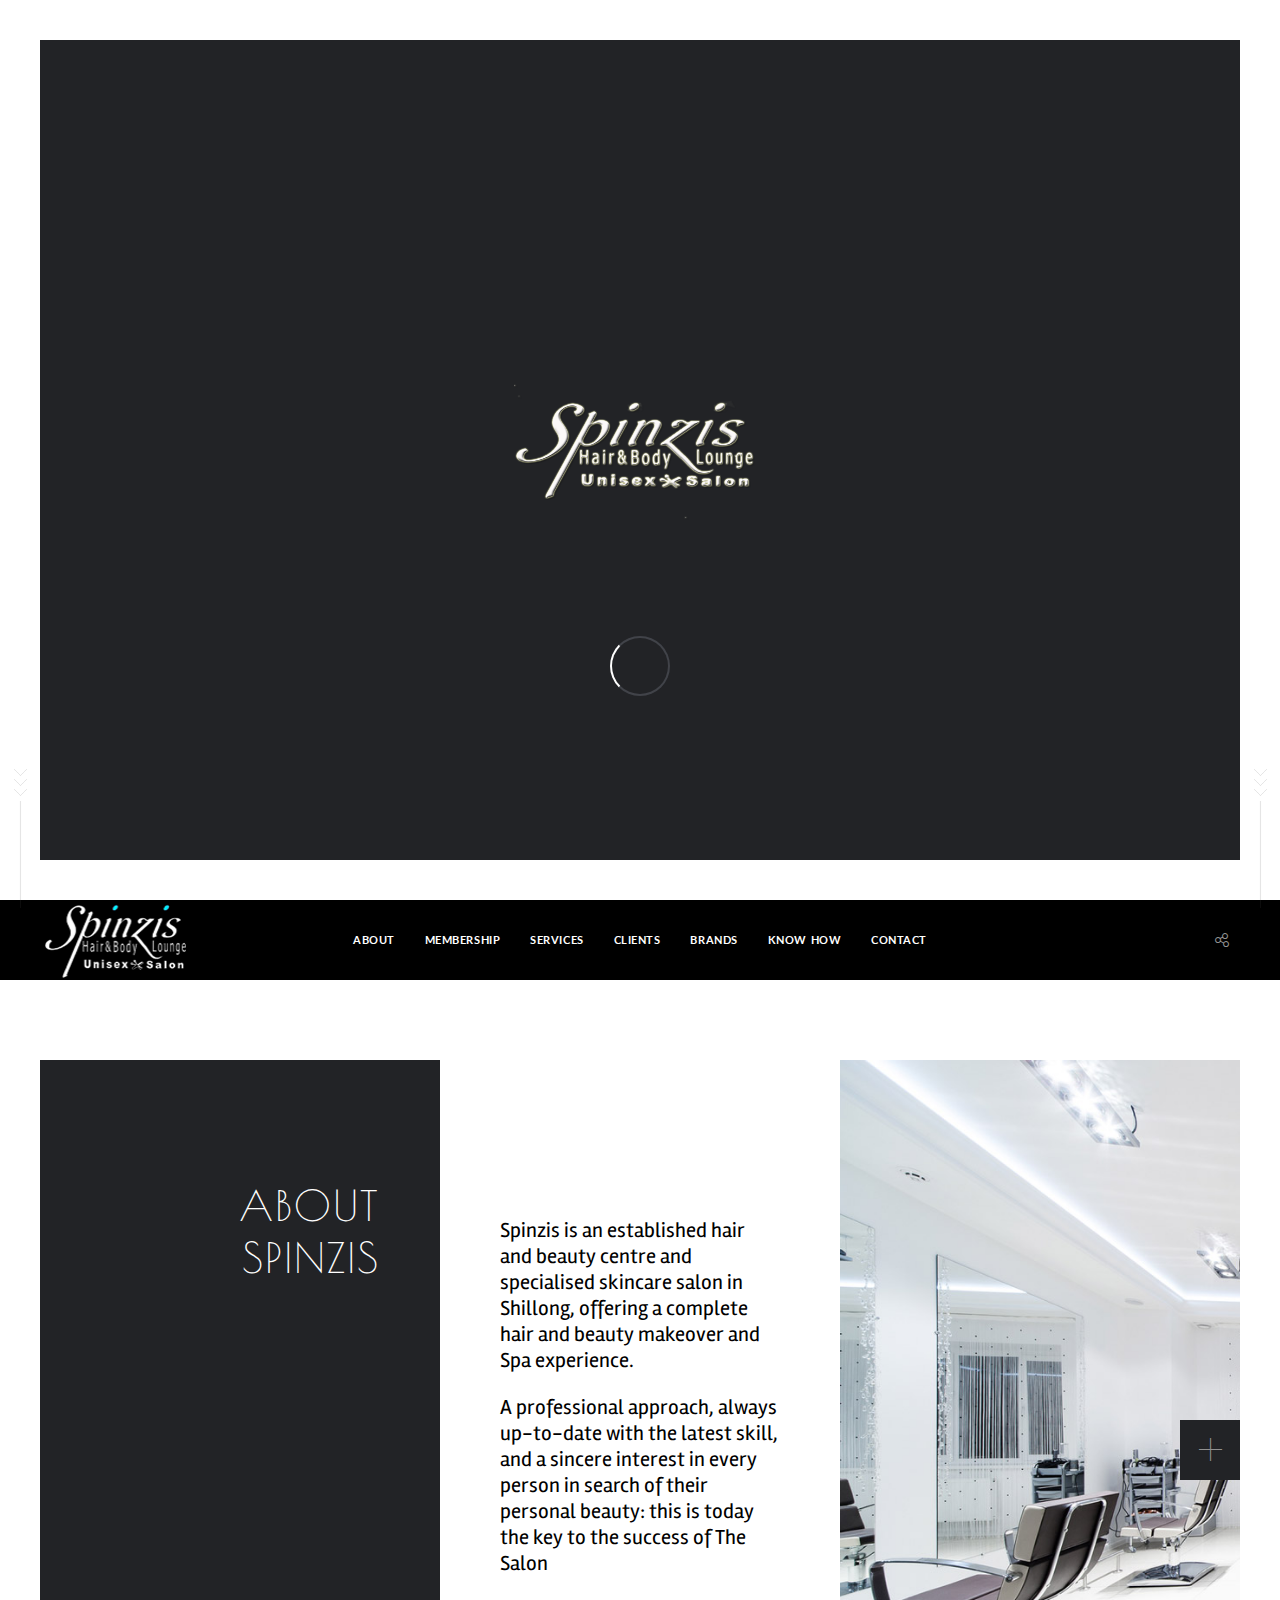
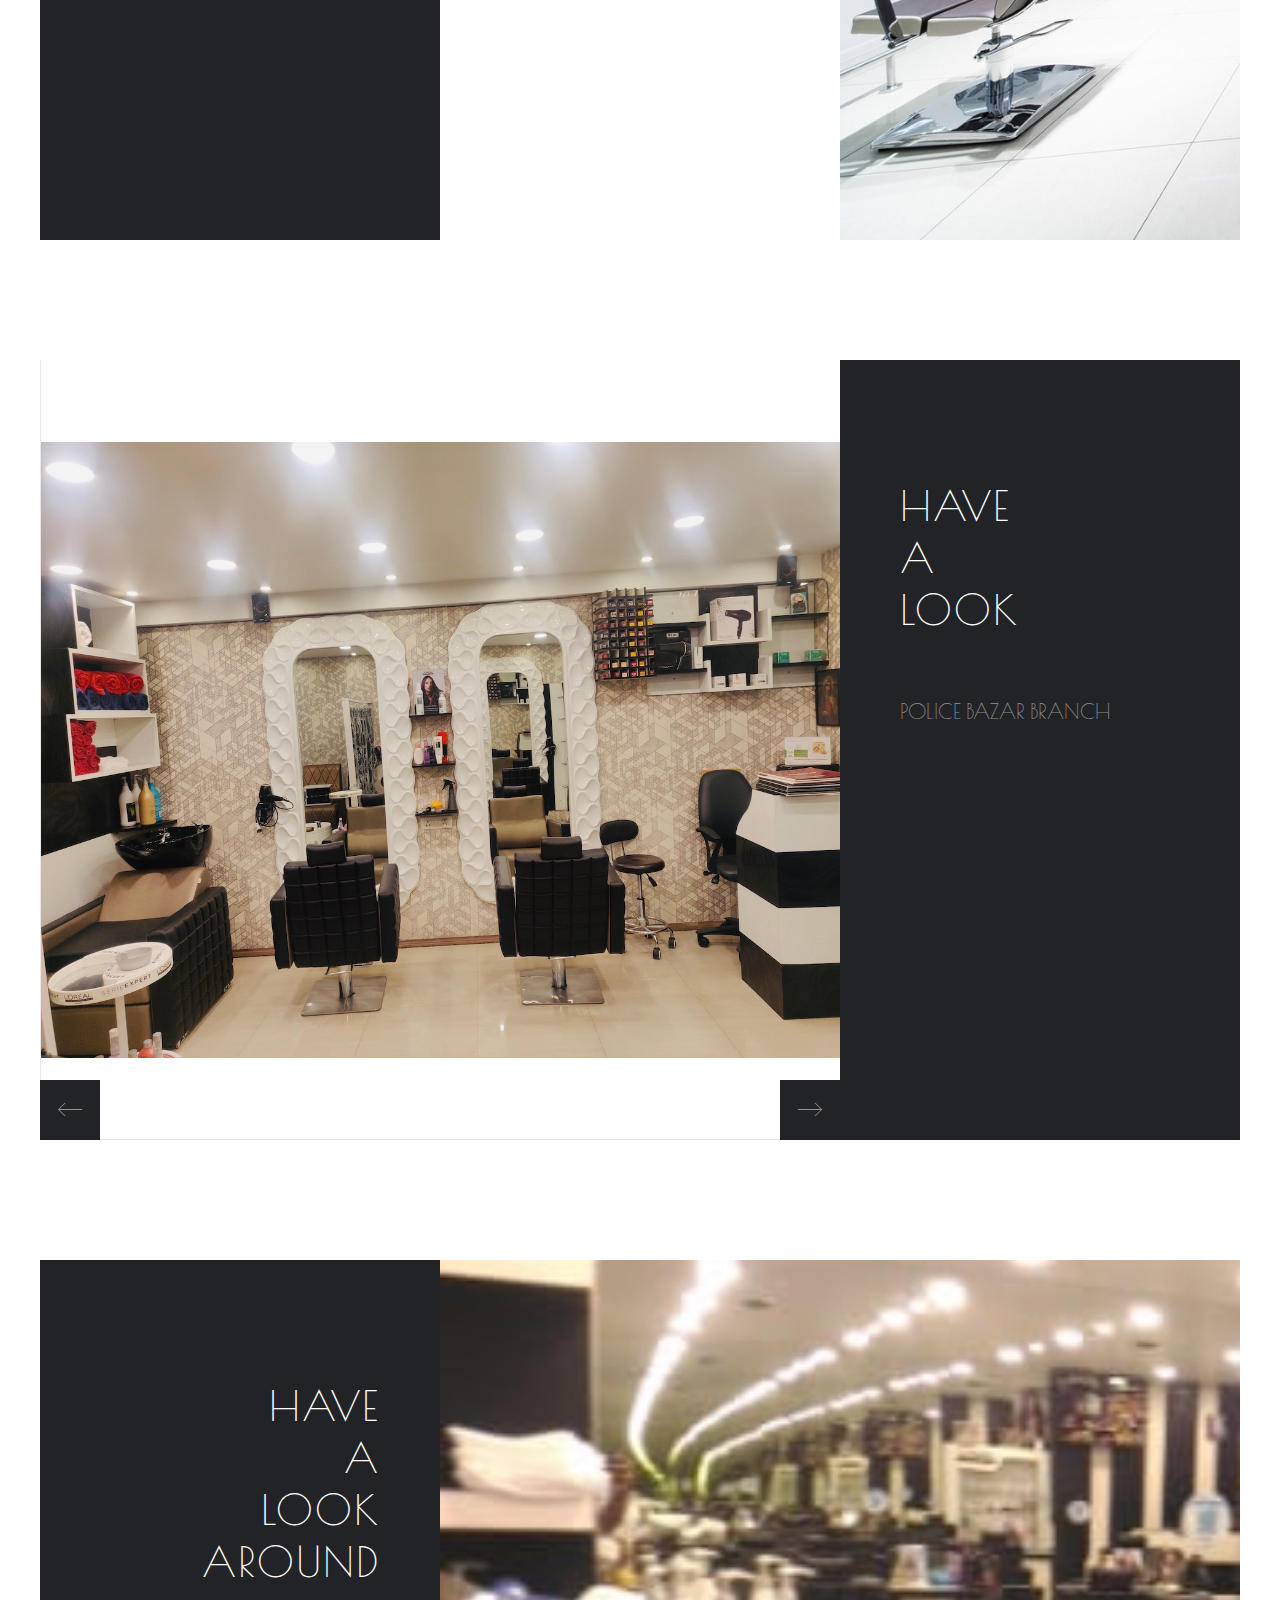
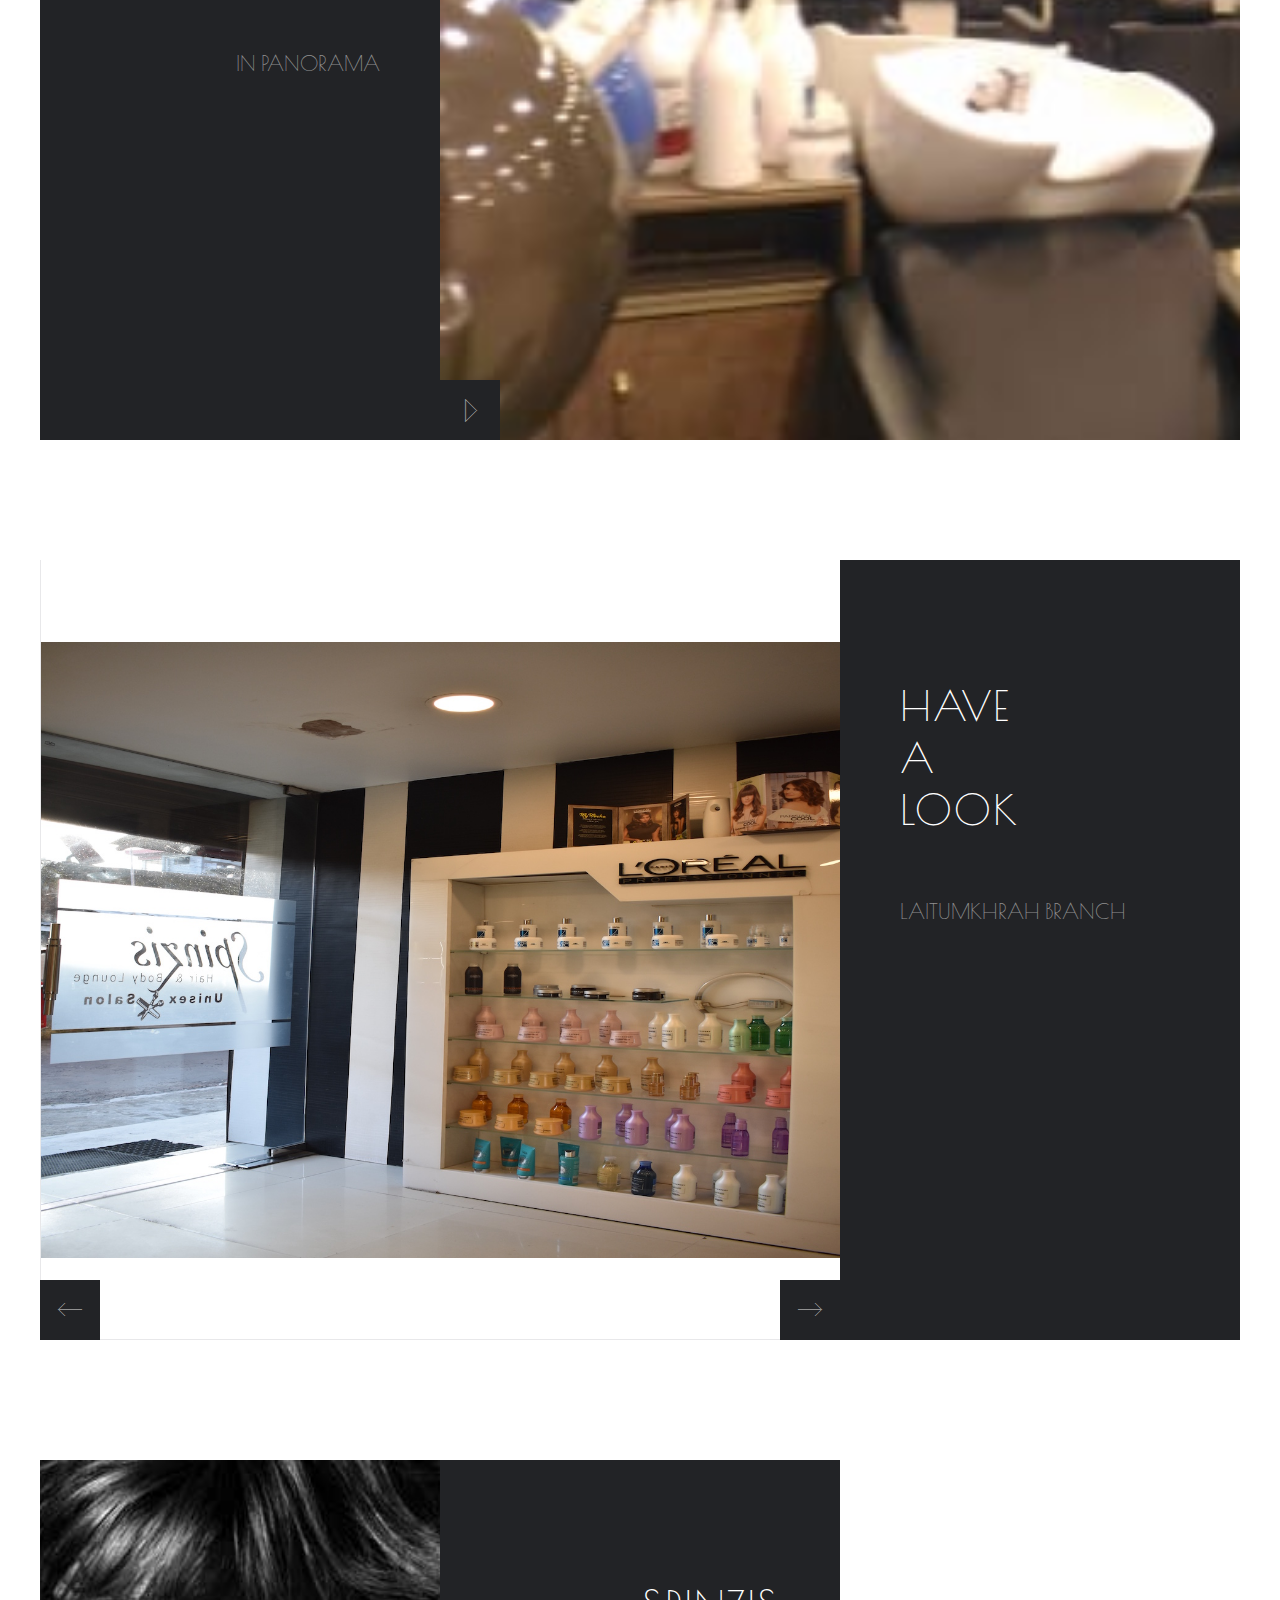
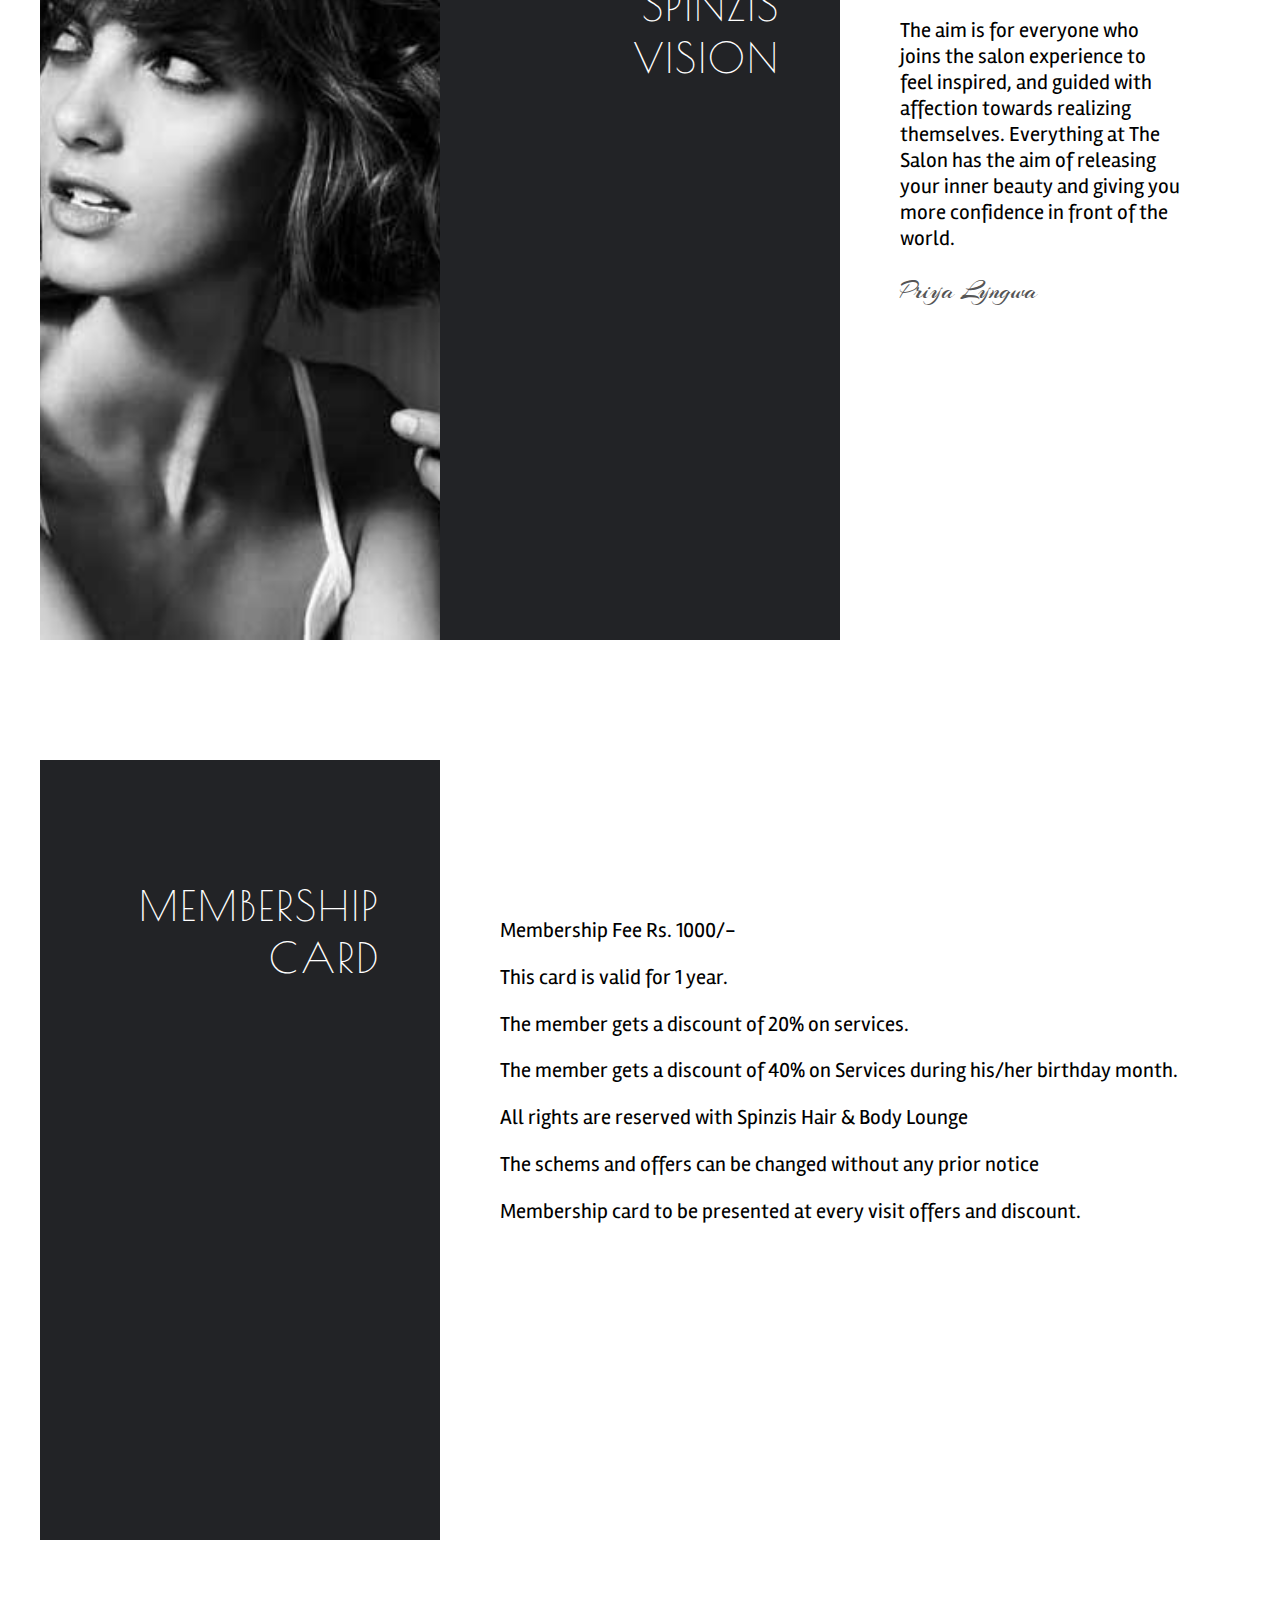
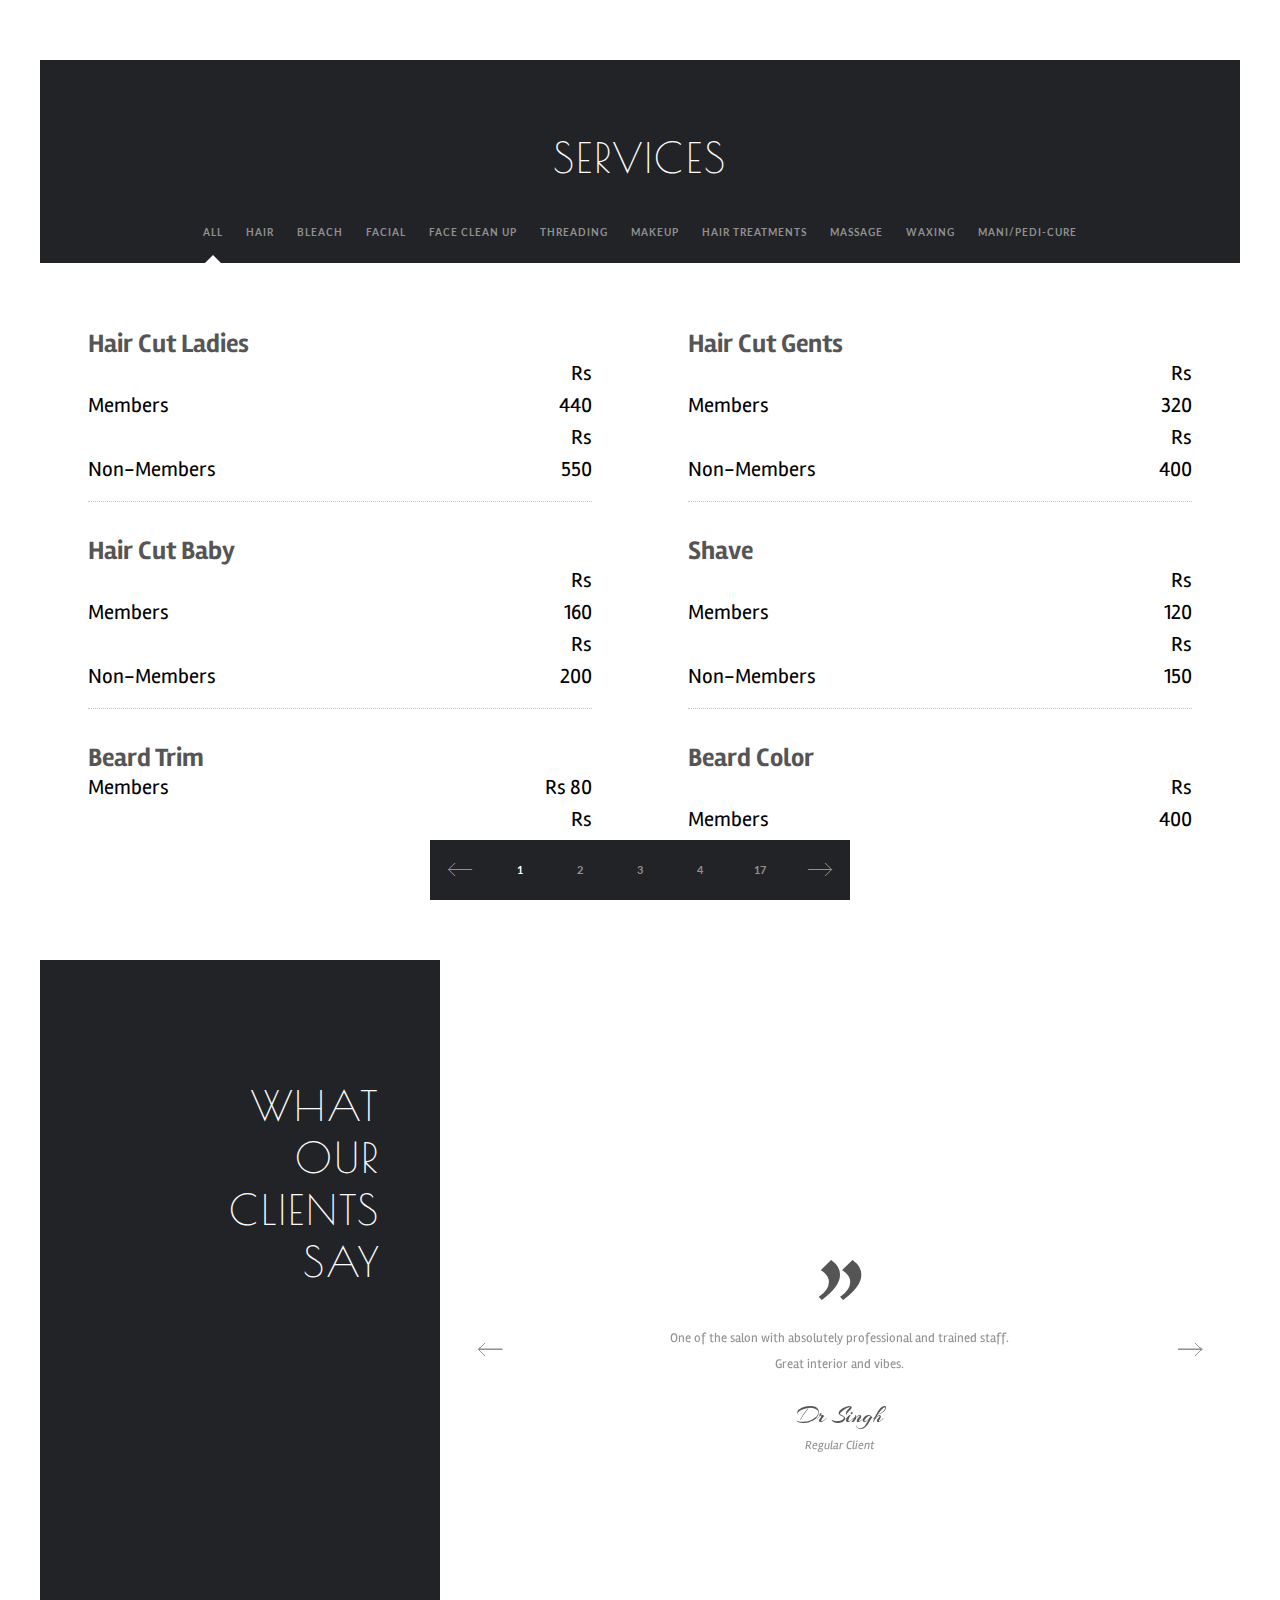
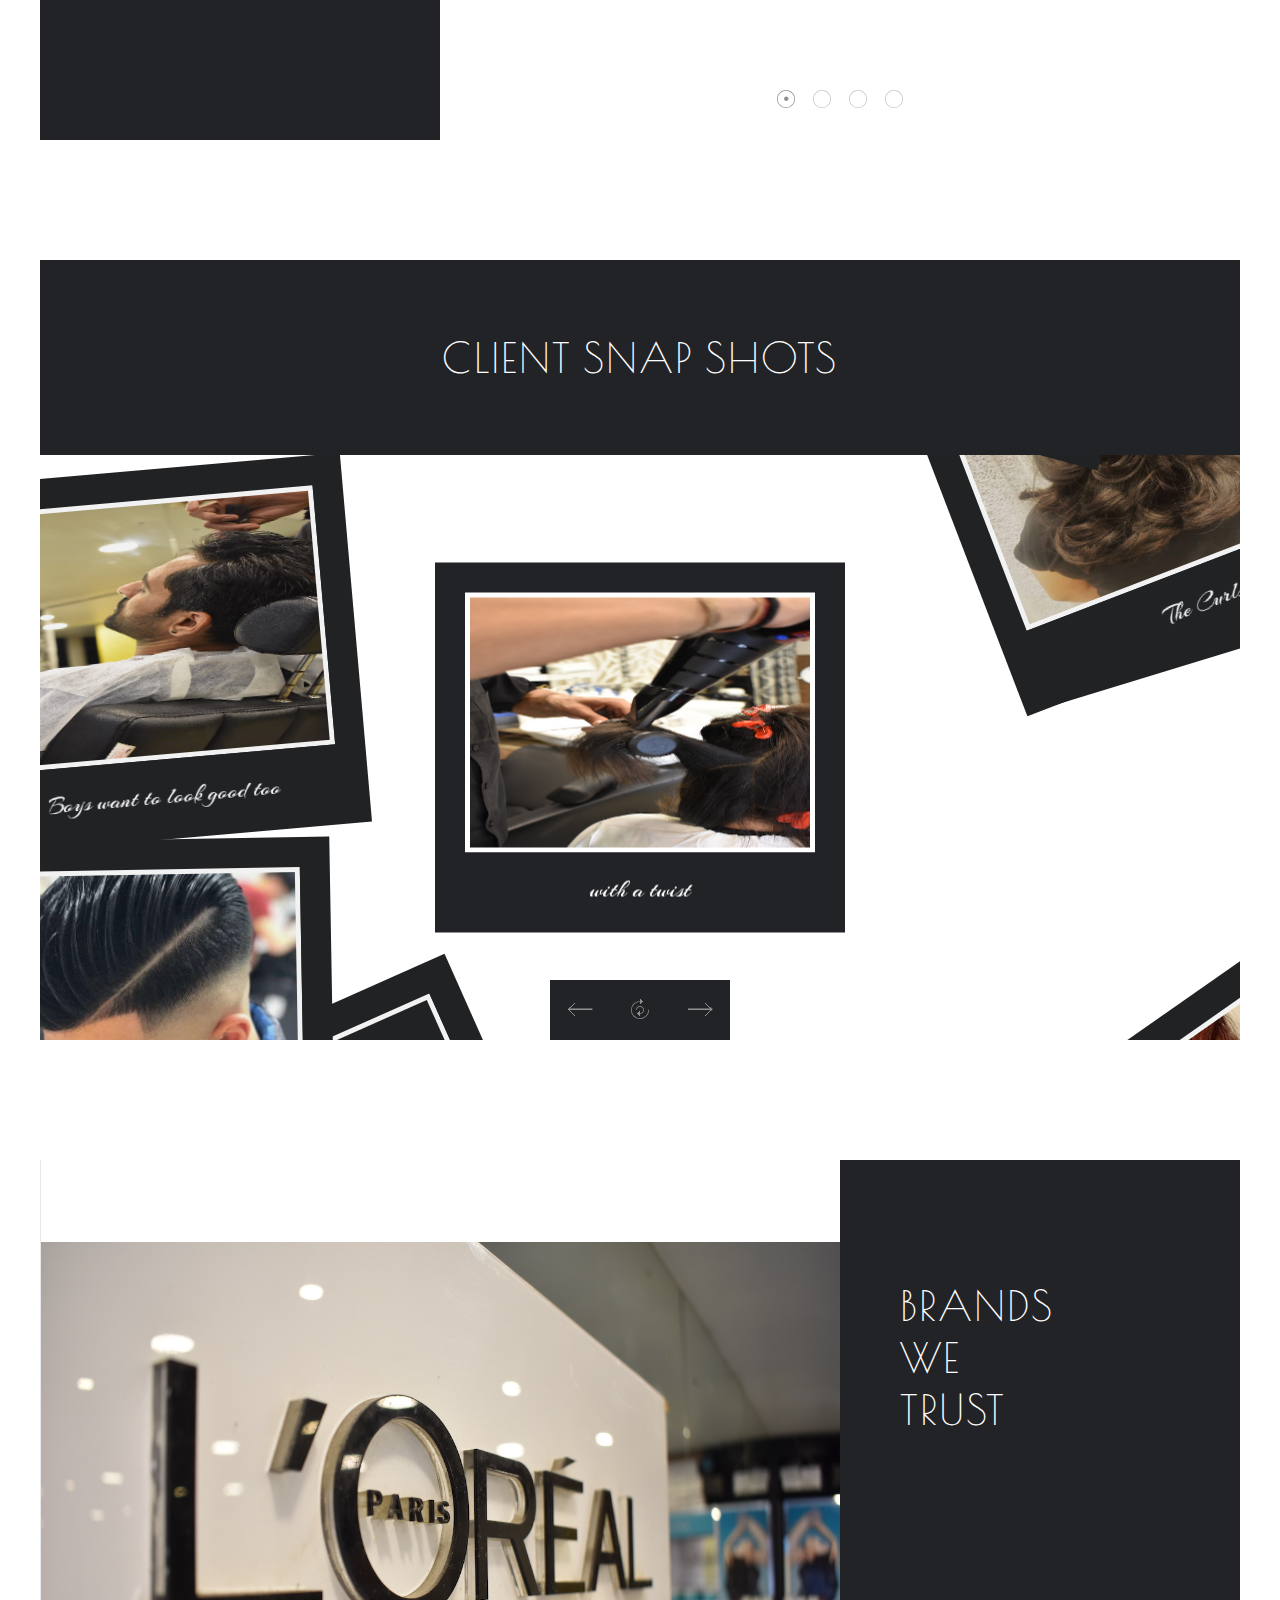
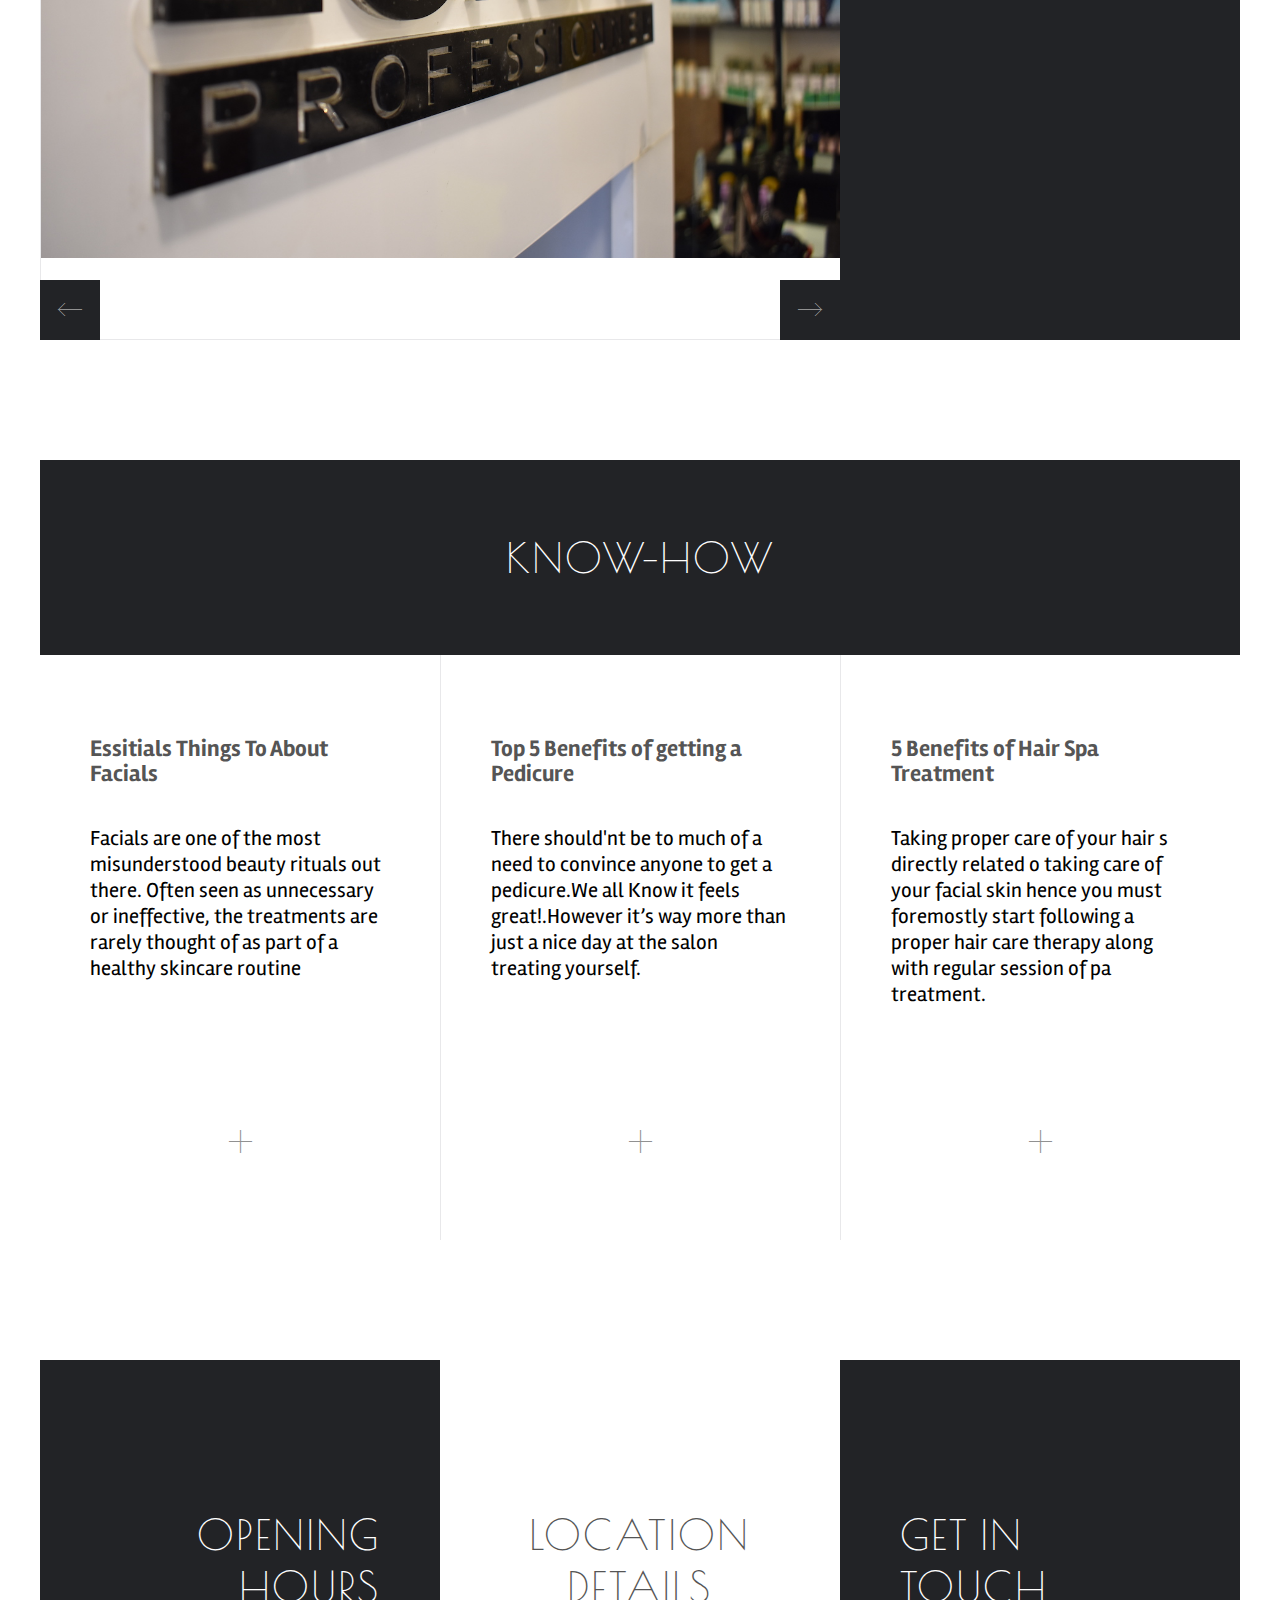
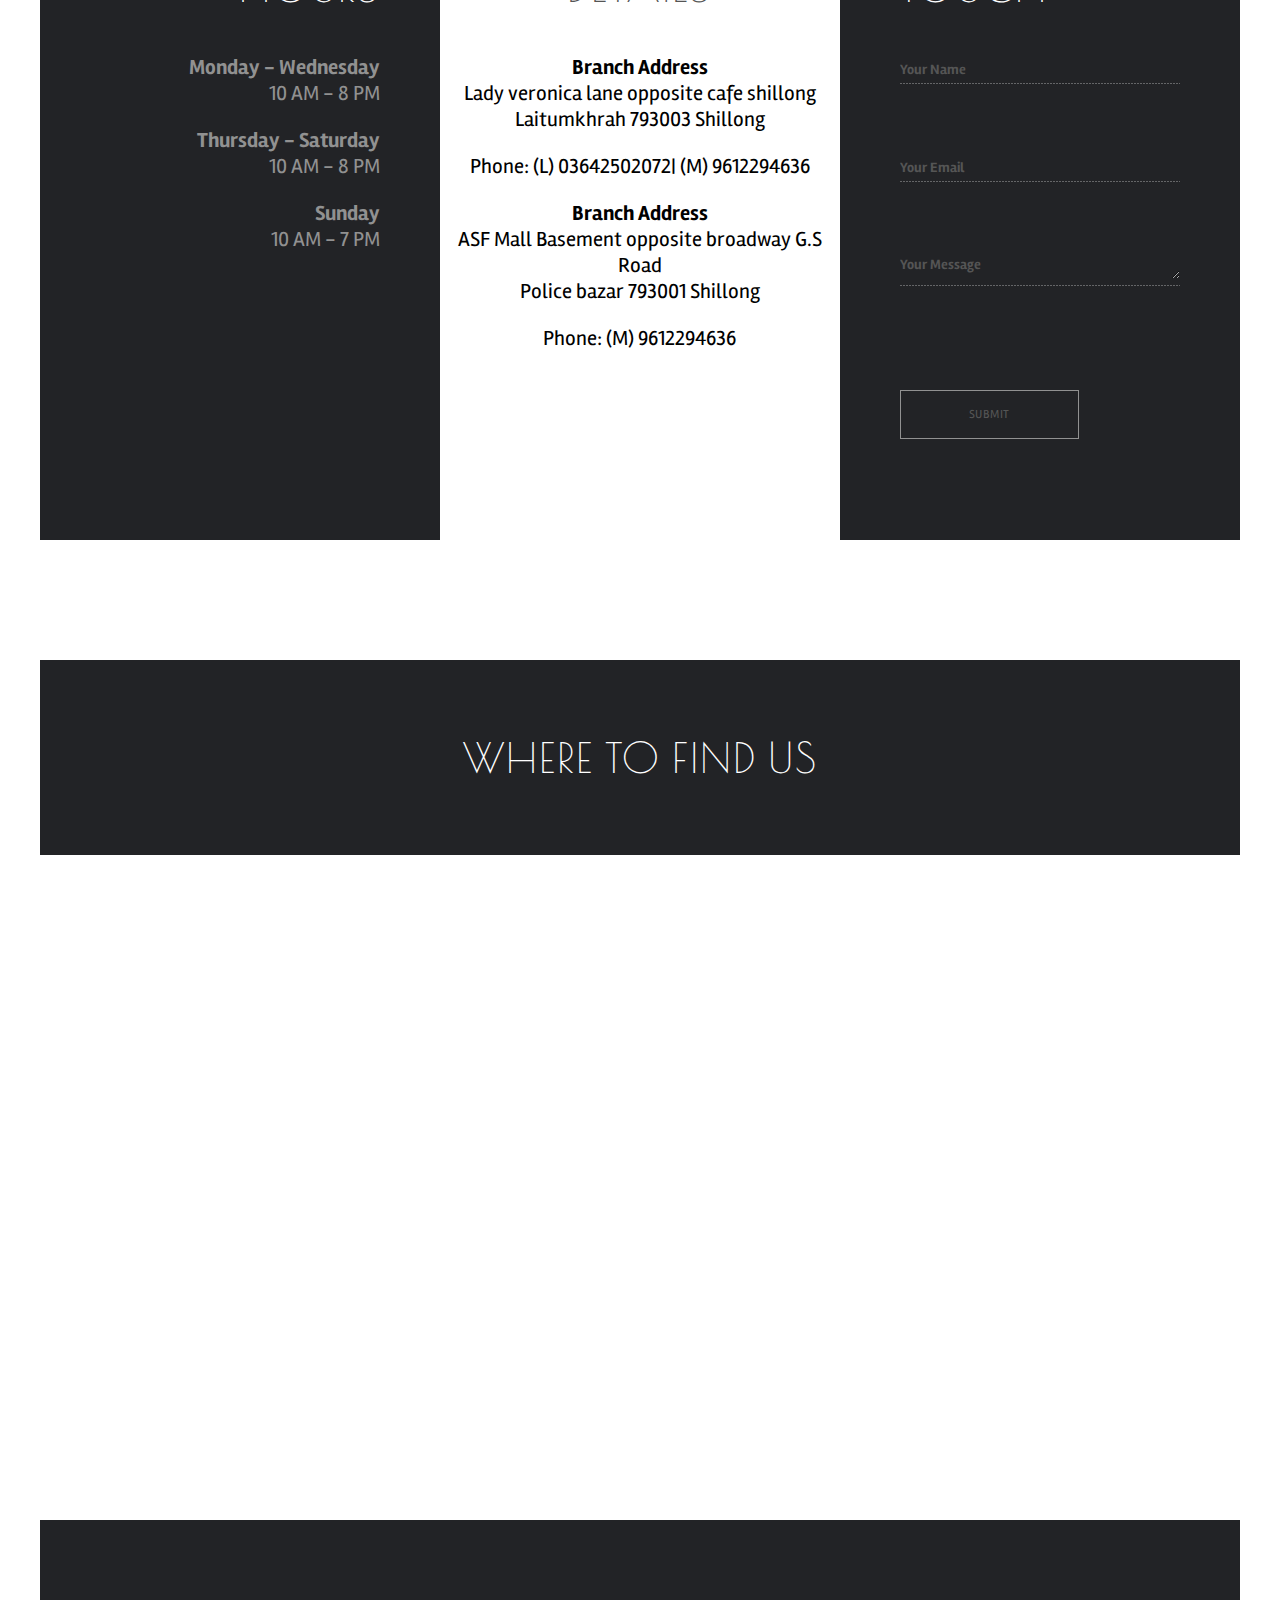
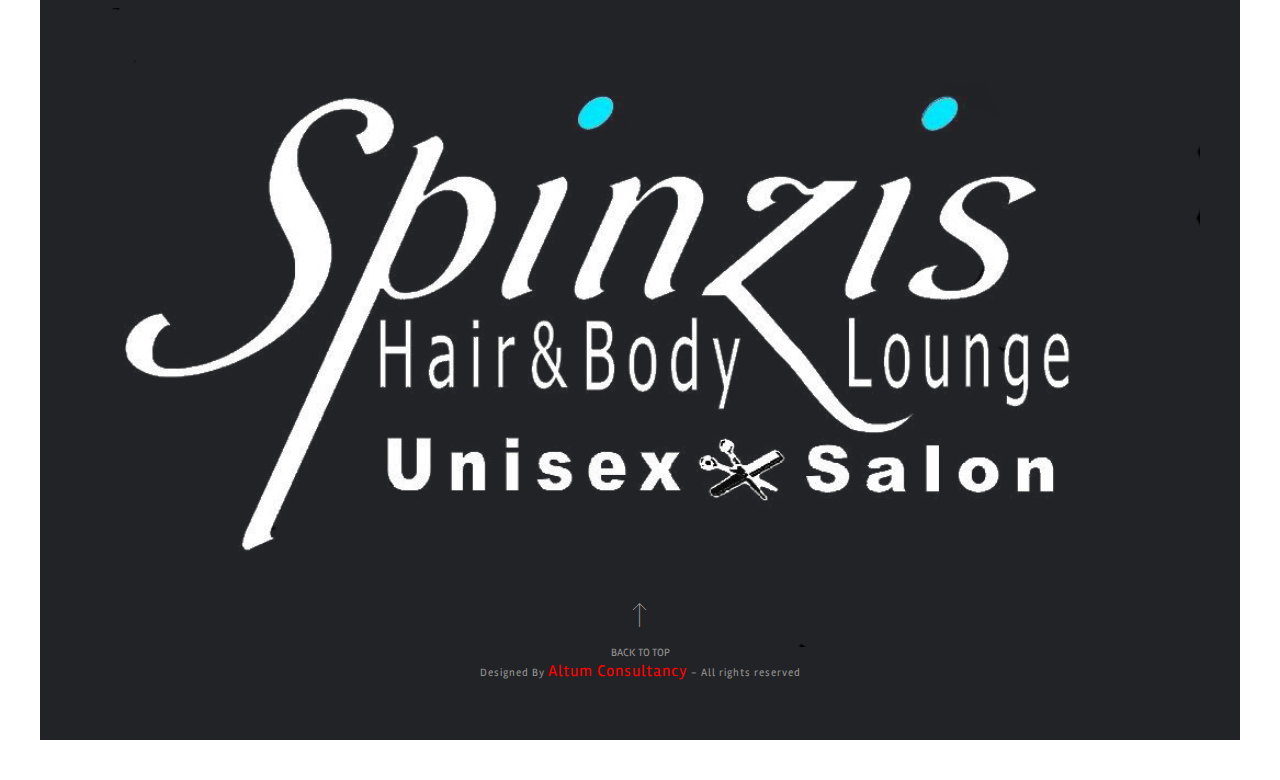
==== index.html @ fe26098c "deployment commit" ====
<!DOCTYPE html>
<html class="no-js">
	
<head>
		<meta charset="utf-8">
		<meta http-equiv="X-UA-Compatible" content="IE=edge">
		<title>Spinzis Hair & Body Lounge</title>
		<meta name="description" content="">
		<meta name="viewport" content="width=device-width, minimum-scale=1.0, maximum-scale=1.0, user-scalable=no">
		<!-- Place favicon.ico and apple-touch-icon.png in the root directory -->
		<link href='http://fonts.googleapis.com/css?family=Rambla:400,700,400italic,700italic%7CLato:400,700%7CPoiret+One%7CTenor+Sans%7CJosefin+Sans:400,600,600italic%7CArizonia' rel='stylesheet' type='text/css'>

		<link rel="stylesheet" href="css/normalize.css">
		<link rel="stylesheet" href="css/salon-font.css">
		<link rel="stylesheet" href="css/plugins.css">
		<link rel="stylesheet" href="css/style.css">
		
		<script src="js/modernizr.min.js"></script>

	</head>
	<body class="panelsnap onepage flexheader">

		<div id="intro">
			<div class="logo"></div>
			<div class="loading">
				<div class="loader1"></div>
			</div>
		</div>

		<section id="hero" data-panel="hero">
			<div class="content">
				
				<img src="images/LOreal_banner.jpg" alt="Welcome to Spinzis Salon">
			</div>
		</section>
		
			<header>
				<h1><a href="#" title="Spinzis Unisex Salon"><img src="img/logo.png" alt="Spinzis Unisex Salon"></a></h1>
					<nav id="mainmenu" class="menu-horizontal"><ul>
							<li><a href="#about" data-panel="about">About</a>
								<ul class="sub-menu">
									<li><a href="#pbbranch" data-panel="pbbranch">PoliceBazar Branch</a></li>
									<li><a href="#panorama" data-panel="panorama">Panorama</a></li>
									<li><a href="#laimubranch" data-panel="laimubranch">Laitumkhrah Branch</a></li>
									<li><a href="#mastersvision" data-panel="mastersvision">Spinzis Vision</a></li>
								</ul>
							</li>
							<li><a href="#membership" data-panel="membership">Membership</a></li>
							<li><a href="#services" data-panel="services">Services</a></li>
							
							<li><a href="#testimonials" data-panel="testimonials">Clients</a>
								<ul class="sub-menu">
									<li><a href="#testimonials" data-panel="testimonials">Testimonials</a></li>
									<li><a href="#snapshots" data-panel="snapshots">Snap Shots</a></li>
								</ul>
							</li>
							<li><a href="#brands" data-panel="brands">Brands</a></li>
							<li><a href="#know-how" data-panel="know-how">Know How</a></li>
							
							<li><a href="#contact" data-panel="contact">Contact</a>
								<ul class="sub-menu">
									<li><a href="#map" data-panel="map">Where to find us</a></li>
								</ul>
							</li>
						</ul>
				</nav>
			
			<div id="socialshare">
				<a id="socialshare_trigger" class="icon-"></a>
				<nav class="animated">
					<ul>
						<li><a href="https://www.instagram.com/spinzis_salon_laitumkhrah_pb/?hl=en" target="_blank">Instagram</a></li>
						<li><a href="https://www.facebook.com/www.spinzis.in" target="_blank">Facebook</a></li>
						
					</ul>

				</nav>
			</div>

			</header>
		

		<section id="about" data-panel="about" class="col-3 slider hl-text-slider">
			<article>
				<div class="hlblock">
					<h1>About Spinzis</h1>
				</div><div class="content">
					<p>Spinzis is an established hair and beauty centre and specialised skincare salon in Shillong, offering a complete hair and beauty makeover and Spa experience.</p>
						<p>A professional approach, always up-to-date with the latest skill, and a sincere interest in every person in search of their personal beauty: this is today the key to the success of The Salon</p>
					</div>
					<div class="sliderwrapper slickexpandable">
					<div class="slick">
						<div class="slide imgLiquidCenterLeft"><img src="images/slide-1.jpg" alt="Salon - Slide 1"></div>
						<div class="slide imgLiquid"><img src="images/slide-2.jpg" alt="Salon - Slide 2"></div>
						<div class="slide imgLiquid"><img src="images/slide-3.jpg" alt="Salon - Slide 3"></div>
					</div>
				</div>
			</article>
		</section>			
		<section id="pbbranch" data-panel="pbbranch" class="col-2 grid grid-right">
				<article>
					<div class="content slick">
						<div class="slide">
							<ul class="grid1x1"><li class="item-1">
							<img src="images/pb-1.JPG" alt="PoliceBazar"></li>
							</ul>
						</div>
						<div class="slide">
							<ul class="grid1x1">
								<li class="item-1">
									<img src="images/pb-2.JPG" alt="PoliceBazar">
								</li>
							</ul>
						</div>
						<div class="slide">
								<ul class="grid1x1">
									<li class="item-1">
										<img src="images/pb-3.JPG" alt="PoliceBazar">
									</li>
								</ul>
							</div>
					</div><div class="hlblock">
						<h1>Have a look</h1>
						<h4>Police Bazar Branch</h4>
					</div>
				</article>
		</section>
		<section id="panorama" data-panel="panorama" class="col-2 panorama-left">
			<article>
				<div class="hlblock">
					<h1>Have a look around</h1>
					<h4>In Panorama</h4>
				</div><div class="content panorama" data-panorama="images/panorama.jpg">
					<a class="pan_controls icon-salon_play"></a>
				</div>
			</article>
		</section>
		<section id="laimubranch" data-panel="laimubranch" class="col-2 grid grid-right">
			<article>
				<div class="content slick">
					<div class="slide">
						<ul class="grid1x1"><li class="item-1">
						<img src="images/laimu-1.JPG" alt="laimubranch"></li>
						</ul>
					</div>
					<div class="slide">
						<ul class="grid1x1">
							<li class="item-1">
								<img src="images/laimu-2.JPG" alt="laimubranch">
							</li>
						</ul>
					</div>
					<div class="slide">
							<ul class="grid1x1">
								<li class="item-1">
									<img src="images/laimu-3.JPG" alt="laimubranch">
								</li>
							</ul>
						</div>
				</div><div class="hlblock">
					<h1>Have a look</h1>
					<h4>Laitumkhrah Branch</h4>
				</div>
			</article>
		</section>
		

		<section id="mastersvision" data-panel="mastersvision" class="col-3 pic-hl-text">
			<article>
				<div class="pic">
					<img src="images/mastervision.jpg" alt="spinzis vision">
				</div><div class="hlblock">
					<h1>Spinzis vision</h1>
				</div><div class="content">
					<p>The aim is for everyone who joins the salon experience to feel inspired, and guided with affection towards realizing themselves. Everything at The Salon has the aim of releasing your inner beauty and giving you more confidence in front of the world.</p>
					<span class="signature">Priya Lyngwa</span>
					</p>
					</div>
			</article>
		</section>			
		<section id="membership" data-panel="membership" class="col-2 default-left">
			<article><div class="hlblock">
					<h1>Membership Card</h1>
					
				</div><div class="content">
					<p>Membership Fee Rs. 1000/-</p>
					<p>This card is valid for 1 year.</p>
					<p>The member gets a discount of 20% on services.</p>
					<p>The member gets a discount of 40% on Services during his/her birthday month.</p>
					<p>All rights are reserved with Spinzis Hair & Body Lounge</p>
					<p>The schems and offers can be changed without any prior notice</p>
					<p>Membership card to be presented at every visit offers and discount.</p>
				</div>
			</article>
		</section>	
		

		<section id="services" data-panel="services" class="tophead mixitup sixmix">
			<article><div class="hlblock">
					<h1>Services</h1>
					<ul class="filterlist" data-label="Filter: " data-default="All">
						<li><a class="filter active" data-filter="all">All</a></li>
						<li><a class="filter" data-filter=".cat-hair">Hair</a></li>
						<li><a class="filter" data-filter=".cat-bleach">Bleach</a></li>
						<li><a class="filter" data-filter=".cat-facial">Facial</a></li>
						<li><a class="filter" data-filter=".cat-facecleanup">Face Clean Up</a></li>
						<li><a class="filter" data-filter=".cat-threading">Threading</a></li>
						<li><a class="filter" data-filter=".cat-makeup">Makeup</a></li>
						<li><a class="filter" data-filter=".cat-spa">Hair Treatments</a></li>
						<li><a class="filter" data-filter=".cat-massage">Massage</a></li>
						<li><a class="filter" data-filter=".cat-waxing">Waxing</a></li>
						<li><a class="filter" data-filter=".cat-manicure">Mani/Pedi-Cure</a></li>
					</ul>
				</div>
				<div class="filteritems services">
					<div class="item cat-hair">
						<h3>Hair Cut Ladies</h3>
						<p>Members</p><a href="#booking"><i>Service @</i><span class="price">Rs 440</span></a>
						<p>Non-Members</p><a href="#booking"><i>Service @</i><span class="price">Rs 550</span></a>
					</div>

					<div class="item cat-hair">
						<h3>Hair Cut Gents</h3>
						<p>Members</p><a href="#booking"><i>Service @</i><span class="price">Rs 320</span></a>
						<p>Non-Members</p><a href="#booking"><i>Service @</i><span class="price">Rs 400</span></a>
					</div>
					<div class="item cat-hair">
						<h3>Hair Cut Baby</h3>
						<p>Members</p><a href="#booking"><i>Service @</i><span class="price">Rs 160</span></a>
						<p>Non-Members</p><a href="#booking"><i>Service @</i><span class="price">Rs 200</span></a>
					</div>

					<div class="item cat-hair">
						<h3>Shave</h3>
						<p>Members</p><a href="#booking"><i>Service @</i><span class="price">Rs 120</span></a>
						<p>Non-Members</p><a href="#booking"><i>Service @</i><span class="price">Rs 150</span></a>
					</div>

					<div class="item cat-hair">
						<h3>Beard Trim</h3>
						<p>Members</p><a href="#booking"><i>Service @</i><span class="price">Rs 80</span></a>
						<p>Non-Members</p><a href="#booking"><i>Service @</i><span class="price">Rs 100</span></a>
					</div>

					<div class="item cat-hair">
						<h3>Beard Color</h3>
						<p>Members</p><a href="#booking"><i>Service @</i><span class="price">Rs 400</span></a>
						<p>Non-Members</p><a href="#booking"><i>Service @</i><span class="price">Rs 500</span></a>
					</div>

					<div class="item cat-hair">
						<h3>Moustache Colour</h3>
						<p>Members</p><a href="#booking"><i>Service @</i><span class="price">Rs 240</span></a>
						<p>Non-Members</p><a href="#booking"><i>Service @</i><span class="price">Rs 300</span></a>
					</div>
					<div class="item cat-hair">
						<h3>Hair Wash & Blow Dry Ladies</h3>
						<p>Members</p><a href="#booking"><i>Service @</i><span class="price">Rs 240</span></a>
						<p>Non-Members</p><a href="#booking"><i>Service @</i><span class="price">Rs 300</span></a>
					</div>
					<div class="item cat-hair">
						<h3>Hair Wash & Blow Dry Gents</h3>
						<p>Members</p><a href="#booking"><i>Service @</i><span class="price">Rs 160</span></a>
						<p>Non-Members</p><a href="#booking"><i>Service @</i><span class="price">Rs 200</span></a>
					</div>
					<div class="item cat-hair">
						<h3>Blow Dry </h3>
						<p>Members</p><a href="#booking"><i>Service @</i><span class="price">Rs 160</span></a>
						<p>Non-Members</p><a href="#booking"><i>Service @</i><span class="price">Rs 200</span></a>
					</div>
					<div class="item cat-hair">
						<h3>Deep Conditioning </h3>
						<p>Members</p><a href="#booking"><i>Service @</i><span class="price">Rs 480</span></a>
						<p>Non-Members</p><a href="#booking"><i>Service @</i><span class="price">Rs 600</span></a>
					</div>
					<div class="item cat-hair">
						<h3>Global Hair Color Ladies</h3>
						<p>Members</p><a href="#booking"><i>Service @</i><span class="price">Rs 2400</span></a>
						<p>Non-Members</p><a href="#booking"><i>Service @</i><span class="price">Rs 3000</span></a>
					</div>
					<div class="item cat-hair">
						<h3>Global Hair Color Gents</h3>
						<p>Members</p><a href="#booking"><i>Service @</i><span class="price">Rs 960</span></a>
						<p>Non-Members</p><a href="#booking"><i>Service @</i><span class="price">Rs 1200</span></a>
					</div>
					<div class="item cat-hair">
						<h3>Grey Hair Touch up Ladies</h3>
						<p>Members</p><a href="#booking"><i>Service @</i><span class="price">Rs 960</span></a>
						<p>Non-Members</p><a href="#booking"><i>Service @</i><span class="price">Rs 1200</span></a>
					</div>
					<div class="item cat-hair">
						<h3>Hightlights Ladies</h3>
						<p>Members</p><a href="#booking"><i>Service @</i><span class="price">Rs 2400</span></a>
						<p>Non-Members</p><a href="#booking"><i>Service @</i><span class="price">Rs 3000</span></a>
					</div>
					<div class="item cat-hair">
						<h3>Hightlights Gents</h3>
						<p>Members</p><a href="#booking"><i>Service @</i><span class="price">Rs 960</span></a>
						<p>Non-Members</p><a href="#booking"><i>Service @</i><span class="price">Rs 1200</span></a>
					</div>

					<div class="item cat-hair">
						<h3>Head Massage (Coconut Oil)</h3>
						<p>Members</p><a href="#booking"><i>Service @</i><span class="price">Rs 480</span></a>
						<p>Non-Members</p><a href="#booking"><i>Service @</i><span class="price">Rs 600</span></a>
					</div>
					<div class="item cat-hair">
						<h3>Head Massage (Other Oil)</h3>
						<p>Members</p><a href="#booking"><i>Service @</i><span class="price">Rs 400</span></a>
						<p>Non-Members</p><a href="#booking"><i>Service @</i><span class="price">Rs 500</span></a>
					</div>
					<div class="item cat-hair">
						<h3>Temporary Straightening</h3>
						<p>Members</p><a href="#booking"><i>Service @</i><span class="price">Rs 640</span></a>
						<p>Non-Members</p><a href="#booking"><i>Service @</i><span class="price">Rs 800</span></a>
					</div>
					<div class="item cat-hair">
						<h3>Premium Rebonding</h3>
						<p>Members</p><a href="#booking"><i>Service @</i><span class="price">Rs 3600</span></a>
						<p>Non-Members</p><a href="#booking"><i>Service @</i><span class="price">Rs 4500</span></a>
					</div>
					<div class="item cat-hair">
						<h3>Temporary Curling / Perming</h3>
						<p>Members</p><a href="#booking"><i>Service @</i><span class="price">Rs 560</span></a>
						<p>Non-Members</p><a href="#booking"><i>Service @</i><span class="price">Rs 700</span></a>
					</div>
					<div class="item cat-hair">
						<h3>Crimping</h3>
						<p>Members</p><a href="#booking"><i>Service @</i><span class="price">Rs 800</span></a>
						<p>Non-Members</p><a href="#booking"><i>Service @</i><span class="price">Rs 1000</span></a>
					</div>
					<div class="item cat-bleach">
						<h3>Face</h3>
						<p>Members</p><a href="#booking"><i>Service @</i><span class="price">Rs 280</span></a>
						<p>Non-Members</p><a href="#booking"><i>Service @</i><span class="price">Rs 350</span></a>
					</div>
					<div class="item cat-bleach">
						<h3>Neck</h3>
						<p>Members</p><a href="#booking"><i>Service @</i><span class="price">Rs 160</span></a>
						<p>Non-Members</p><a href="#booking"><i>Service @</i><span class="price">Rs 200</span></a>
					</div>
					<div class="item cat-bleach">
						<h3>Full Back</h3>
						<p>Members</p><a href="#booking"><i>Service @</i><span class="price">Rs 440</span></a>
						<p>Non-Members</p><a href="#booking"><i>Service @</i><span class="price">Rs 550</span></a>
					</div>
					<div class="item cat-bleach">
						<h3>Half Back</h3>
						<p>Members</p><a href="#booking"><i>Service @</i><span class="price">Rs 320</span></a>
						<p>Non-Members</p><a href="#booking"><i>Service @</i><span class="price">Rs 400</span></a>
					</div>
					<div class="item cat-bleach">
						<h3>Full Arms</h3>
						<p>Members</p><a href="#booking"><i>Service @</i><span class="price">Rs 480</span></a>
						<p>Non-Members</p><a href="#booking"><i>Service @</i><span class="price">Rs 600</span></a>
					</div>
					<div class="item cat-bleach">
						<h3>Half Arms</h3>
						<p>Members</p><a href="#booking"><i>Service @</i><span class="price">Rs 320</span></a>
						<p>Non-Members</p><a href="#booking"><i>Service @</i><span class="price">Rs 400</span></a>
					</div>
					<div class="item cat-bleach">
						<h3>Stomach</h3>
						<p>Members</p><a href="#booking"><i>Service @</i><span class="price">Rs 320</span></a>
						<p>Non-Members</p><a href="#booking"><i>Service @</i><span class="price">Rs 400</span></a>
					</div>
					<div class="item cat-bleach">
						<h3>Full Legs</h3>
						<p>Members</p><a href="#booking"><i>Service @</i><span class="price">Rs 800</span></a>
						<p>Non-Members</p><a href="#booking"><i>Service @</i><span class="price">Rs 1000</span></a>
					</div>
					<div class="item cat-bleach">
						<h3>Half Legs</h3>
						<p>Members</p><a href="#booking"><i>Service @</i><span class="price">Rs 480</span></a>
						<p>Non-Members</p><a href="#booking"><i>Service @</i><span class="price">Rs 600</span></a>
					</div>
					<div class="item cat-bleach">
						<h3>Full Body</h3>
						<p>Members</p><a href="#booking"><i>Service @</i><span class="price">Rs 2000</span></a>
						<p>Non-Members</p><a href="#booking"><i>Service @</i><span class="price">Rs 2500</span></a>
					</div>
					<div class="item cat-massage">
						<h3>Foot(Incl. Head, Shoulder,Neck)*</h3>
						<p>Members</p><a href="#booking"><i>Service @</i><span class="price">Rs 480</span></a>
						<p>Non-Members</p><a href="#booking"><i>Service @</i><span class="price">Rs 600</span></a>
					</div>
					<div class="item cat-massage">
						<h3>Back</h3>
						<p>Members</p><a href="#booking"><i>Service @</i><span class="price">Rs 320</span></a>
						<p>Non-Members</p><a href="#booking"><i>Service @</i><span class="price">Rs 400</span></a>
					</div>
					<div class="item cat-massage">
						<h3>Face</h3>
						<p>Members</p><a href="#booking"><i>Service @</i><span class="price">Rs 320</span></a>
						<p>Non-Members</p><a href="#booking"><i>Service @</i><span class="price">Rs 400</span></a>
					</div>
					<!-- face clean up -->
					<div class="item cat-facecleanup">
						<h3>Shahnaz Regular</h3>
						<p>Members</p><a href="#booking"><i>Service @</i><span class="price">Rs 480</span></a>
						<p>Non-Members</p><a href="#booking"><i>Service @</i><span class="price">Rs 600</span></a>
					</div>
					<div class="item cat-facecleanup">
						<h3>Shahnaz Honey</h3>
						<p>Members</p><a href="#booking"><i>Service @</i><span class="price">Rs 480</span></a>
						<p>Non-Members</p><a href="#booking"><i>Service @</i><span class="price">Rs 600</span></a>
					</div>
					<div class="item cat-facecleanup">
						<h3>Shahnaz Chocolate</h3>
						<p>Members</p><a href="#booking"><i>Service @</i><span class="price">Rs 480</span></a>
						<p>Non-Members</p><a href="#booking"><i>Service @</i><span class="price">Rs 600</span></a>
					</div>
					<div class="item cat-facecleanup">
						<h3>Shahnaz Flower</h3>
						<p>Members</p><a href="#booking"><i>Service @</i><span class="price">Rs 480</span></a>
						<p>Non-Members</p><a href="#booking"><i>Service @</i><span class="price">Rs 600</span></a>
					</div>
					<div class="item cat-facecleanup">
						<h3>Biotique Fruit</h3>
						<p>Members</p><a href="#booking"><i>Service @</i><span class="price">Rs 480</span></a>
						<p>Non-Members</p><a href="#booking"><i>Service @</i><span class="price">Rs 600</span></a>
					</div>
					<!-- facial -->
					<div class="item cat-facial">
						<h3>Shahnaz Honey</h3>
						<p>Members</p><a href="#booking"><i>Service @</i><span class="price">Rs 800</span></a>
						<p>Non-Members</p><a href="#booking"><i>Service @</i><span class="price">Rs 1000</span></a>
					</div>
					<div class="item cat-facial">
						<h3>Shahnaz Flower</h3>
						<p>Members</p><a href="#booking"><i>Service @</i><span class="price">Rs 800</span></a>
						<p>Non-Members</p><a href="#booking"><i>Service @</i><span class="price">Rs 1000</span></a>
					</div>
					<div class="item cat-facial">
						<h3>Shahnaz Regular</h3>
						<p>Members</p><a href="#booking"><i>Service @</i><span class="price">Rs 800</span></a>
						<p>Non-Members</p><a href="#booking"><i>Service @</i><span class="price">Rs 1000</span></a>
					</div> 
					<div class="item cat-facial">
						<h3>Biotique Fruit</h3>
						<p>Members</p><a href="#booking"><i>Service @</i><span class="price">Rs 800</span></a>
						<p>Non-Members</p><a href="#booking"><i>Service @</i><span class="price">Rs 1000</span></a>
					</div>
					<div class="item cat-facial">
						<h3>Aroma</h3>
						<p>Members</p><a href="#booking"><i>Service @</i><span class="price">Rs 800</span></a>
						<p>Non-Members</p><a href="#booking"><i>Service @</i><span class="price">Rs 1000</span></a>
					</div>
					<div class="item cat-facial">
						<h3>Shahnaz Chocolate</h3>
						<p>Members</p><a href="#booking"><i>Service @</i><span class="price">Rs 800</span></a>
						<p>Non-Members</p><a href="#booking"><i>Service @</i><span class="price">Rs 1000</span></a>
					</div>
					<div class="item cat-facial">
						<h3>Oxy Facial</h3>
						<p>Members</p><a href="#booking"><i>Service @</i><span class="price">Rs 800</span></a>
						<p>Non-Members</p><a href="#booking"><i>Service @</i><span class="price">Rs 1000</span></a>
					</div>
					<div class="item cat-facial">
						<h3>Puravital (For Oily Skin)</h3>
						<p>Members</p><a href="#booking"><i>Service @</i><span class="price">Rs 800</span></a>
						<p>Non-Members</p><a href="#booking"><i>Service @</i><span class="price">Rs 1000</span></a>
					</div>
					<div class="item cat-facial">
						<h3>Hydravital (For Dry Skin)</h3>
						<p>Members</p><a href="#booking"><i>Service @</i><span class="price">Rs 800</span></a>
						<p>Non-Members</p><a href="#booking"><i>Service @</i><span class="price">Rs 1000</span></a>
					</div>
					<div class="item cat-facial">
						<h3>Pigmentation Facial</h3>
						<p>Members</p><a href="#booking"><i>Service @</i><span class="price">Rs 1200</span></a>
						<p>Non-Members</p><a href="#booking"><i>Service @</i><span class="price">Rs 1500</span></a>
					</div>
					<div class="item cat-facial">
						<h3>4 Layer Facial/Anti-Ageing</h3>
						<p>Members</p><a href="#booking"><i>Service @</i><span class="price">Rs 2000</span></a>
						<p>Non-Members</p><a href="#booking"><i>Service @</i><span class="price">Rs 2500</span></a>
					</div>
					<div class="item cat-facial">
						<h3>Pineapple Facial <span>(sensitive and acne skin)</span></h3>
						<p>Members</p><a href="#booking"><i>Service @</i><span class="price">Rs 2000</span></a>
						<p>Non-Members</p><a href="#booking"><i>Service @</i><span class="price">Rs 2500</span></a>
					</div>
					<div class="item cat-facial">
						<h3>Cherry Facial/Preservita</h3>
						<p>Members</p><a href="#booking"><i>Service @</i><span class="price">Rs 2000</span></a>
						<p>Non-Members</p><a href="#booking"><i>Service @</i><span class="price">Rs 2500</span></a>
					</div>
					<div class="item cat-facial">
						<h3>Acne Treatment</h3>
						<p>Members</p><a href="#booking"><i>Service @</i><span class="price">Rs 2000</span></a>
						<p>Non-Members</p><a href="#booking"><i>Service @</i><span class="price">Rs 2500</span></a>
					</div>
					<div class="item cat-facial">
						<h3>Deep Whitening</h3>
						<p>Members</p><a href="#booking"><i>Service @</i><span class="price">Rs 2000</span></a>
						<p>Non-Members</p><a href="#booking"><i>Service @</i><span class="price">Rs 2500</span></a>
					</div>
					<div class="item cat-facial">
						<h3>Brightening/Tanning</h3>
						<p>Members</p><a href="#booking"><i>Service @</i><span class="price">Rs 2000</span></a>
						<p>Non-Members</p><a href="#booking"><i>Service @</i><span class="price">Rs 2500</span></a>
					</div>
					<div class="item cat-facial">
						<h3>Ultimo Pearl</h3>
						<p>Members</p><a href="#booking"><i>Service @</i><span class="price">Rs 2000</span></a>
						<p>Non-Members</p><a href="#booking"><i>Service @</i><span class="price">Rs 2500</span></a>
					</div>
					<div class="item cat-facial">
						<h3>Ultimo Gold</h3>
						<p>Members</p><a href="#booking"><i>Service @</i><span class="price">Rs 2400</span></a>
						<p>Non-Members</p><a href="#booking"><i>Service @</i><span class="price">Rs 3000</span></a>
					</div>
					<div class="item cat-facial">
						<h3>Ultimo Diamond</h3>
						<p>Members</p><a href="#booking"><i>Service @</i><span class="price">Rs 2800</span></a>
						<p>Non-Members</p><a href="#booking"><i>Service @</i><span class="price">Rs 3500</span></a>
					</div>
					<!-- threading -->
					<div class="item cat-threading">
						<h3>Eyebrows</h3>
						<p>Members</p><a href="#booking"><i>Service @</i><span class="price">Rs 40</span></a>
						<p>Non-Members</p><a href="#booking"><i>Service @</i><span class="price">Rs 50</span></a>
					</div>
					<div class="item cat-threading">
						<h3>Chin</h3>
						<p>Members</p><a href="#booking"><i>Service @</i><span class="price">Rs 40</span></a>
						<p>Non-Members</p><a href="#booking"><i>Service @</i><span class="price">Rs 50</span></a>
					</div>
					<div class="item cat-threading">
						<h3>Forehead</h3>
						<p>Members</p><a href="#booking"><i>Service @</i><span class="price">Rs 40</span></a>
						<p>Non-Members</p><a href="#booking"><i>Service @</i><span class="price">Rs 50</span></a>
					</div>
					<div class="item cat-threading">
						<h3>Cheeks</h3>
						<p>Members</p><a href="#booking"><i>Service @</i><span class="price">Rs 40</span></a>
						<p>Non-Members</p><a href="#booking"><i>Service @</i><span class="price">Rs 50</span></a>
					</div>
					<div class="item cat-threading">
						<h3>Upper Lip</h3>
						<p>Members</p><a href="#booking"><i>Service @</i><span class="price">Rs 40</span></a>
						<p>Non-Members</p><a href="#booking"><i>Service @</i><span class="price">Rs 50</span></a>
					</div>
					<div class="item cat-threading">
						<h3>Full Face</h3>
						<p>Members</p><a href="#booking"><i>Service @</i><span class="price">Rs 200</span></a>
						<p>Non-Members</p><a href="#booking"><i>Service @</i><span class="price">Rs 250</span></a>
					</div>
					<!-- hairtreatment -->
					<div class="item cat-spa">
						<h3>Loreal Smart Bond(For Silky Smooth Hair)</h3>
						<p>Members</p><a href="#booking"><i>Service @</i><span class="price">Rs 1600</span></a>
						<p>Non-Members</p><a href="#booking"><i>Service @</i><span class="price">Rs 2000</span></a>
					</div>
					<div class="item cat-spa">
						<h3>Loreal Hair Spa Treatment</h3>
						<p>Members</p><a href="#booking"><i>Service @</i><span class="price">Rs 960</span></a>
						<p>Non-Members</p><a href="#booking"><i>Service @</i><span class="price">Rs 1200</span></a>
					</div>
					<div class="item cat-spa">
						<h3>Loreal Power Dose Treatment</h3>
						<p>Members</p><a href="#booking"><i>Service @</i><span class="price">Rs 1360</span></a>
						<p>Non-Members</p><a href="#booking"><i>Service @</i><span class="price">Rs 1700</span></a>
					</div>
					<div class="item cat-spa">
						<h3>Loreal Power Spa Treatment</h3>
						<p>Members</p><a href="#booking"><i>Service @</i><span class="price">Rs 1600</span></a>
						<p>Non-Members</p><a href="#booking"><i>Service @</i><span class="price">Rs 2000</span></a>
					</div>
					<div class="item cat-spa">
						<h3>Loreal Soothing Treatment (For dry & sensitive scalp)</h3>
						<p>Members</p><a href="#booking"><i>Service @</i><span class="price">Rs 1120</span></a>
						<p>Non-Members</p><a href="#booking"><i>Service @</i><span class="price">Rs 1400</span></a>
					</div>
					
					<div class="item cat-spa">
						<h3>Loreal Balancing Treatment (For only scalp)</h3>
						<p>Members</p><a href="#booking"><i>Service @</i><span class="price">Rs 960</span></a>
						<p>Non-Members</p><a href="#booking"><i>Service @</i><span class="price">Rs 1200</span></a>
					</div>
					<div class="item cat-spa">
						<h3>Loreal Anti-Dandruff Treatment</h3>
						<p>Members</p><a href="#booking"><i>Service @</i><span class="price">Rs 1200</span></a>
						<p>Non-Members</p><a href="#booking"><i>Service @</i><span class="price">Rs 1500</span></a>
					</div>
					<div class="item cat-spa">
						<h3>Loreal Anti-Hairloss Treatment</h3>
						<p>Members</p><a href="#booking"><i>Service @</i><span class="price">Rs 1440</span></a>
						<p>Non-Members</p><a href="#booking"><i>Service @</i><span class="price">Rs 1800</span></a>
					</div>
					<div class="item cat-spa">
						<h3>Loreal Delux Repair Treatment [For frizzy, dry & damaged hair]</h3>
						<p>Members</p><a href="#booking"><i>Service @</i><span class="price">Rs 1440</span></a>
						<p>Non-Members</p><a href="#booking"><i>Service @</i><span class="price">Rs 1800</span></a>
					</div>
					<div class="item cat-spa">
						<h3>Loreal Force Five Treatment [For hair loss due to breakage]</h3>
						<p>Members</p><a href="#booking"><i>Service @</i><span class="price">Rs 1440</span></a>
						<p>Non-Members</p><a href="#booking"><i>Service @</i><span class="price">Rs 1800</span></a>
					</div>
					<div class="item cat-spa">
						<h3>Loreal Ultra Shine Treatment [For frizzy hair]</h3>
						<p>Members</p><a href="#booking"><i>Service @</i><span class="price">Rs 1280</span></a>
						<p>Non-Members</p><a href="#booking"><i>Service @</i><span class="price">Rs 1600</span></a>
					</div>
					<!-- makeup -->
					<div class="item cat-makeup">
						<h3>Bridal Make Up</h3>
						<p>Members</p><a href="#booking"><i>Service @</i><span class="price">Rs 4080</span></a>
						<p>Non-Members</p><a href="#booking"><i>Service @</i><span class="price">Rs 5100</span></a>
					</div>	
					<div class="item cat-makeup">
						<h3>Reception / Party Make Up</h3>
						<p>Members</p><a href="#booking"><i>Service @</i><span class="price">Rs 2000</span></a>
						<p>Non-Members</p><a href="#booking"><i>Service @</i><span class="price">Rs 2500</span></a>
					</div>	
					<div class="item cat-makeup">
						<h3>Groom Makeup</h3>
						<p>Members</p><a href="#booking"><i>Service @</i><span class="price">Rs 2400</span></a>
						<p>Non-Members</p><a href="#booking"><i>Service @</i><span class="price">Rs 3000</span></a>
					</div>	
					<div class="item cat-makeup">
						<h3>Eye Makeup</h3>
						<p>Members</p><a href="#booking"><i>Service @</i><span class="price">Rs 240</span></a>
						<p>Non-Members</p><a href="#booking"><i>Service @</i><span class="price">Rs 300</span></a>
					</div>	
					<div class="item cat-makeup">
						<h3>Base Makeup</h3>
						<p>Members</p><a href="#booking"><i>Service @</i><span class="price">Rs 320</span></a>
						<p>Non-Members</p><a href="#booking"><i>Service @</i><span class="price">Rs 400</span></a>
					</div>	
					<div class="item cat-makeup">
						<h3>Total Grooming and Makeup</h3>
						
						<p>Members</p><a href="#booking"><i>Service @</i><span class="price">Rs 9600</span></a>
						<p>Non-Members</p><a href="#booking"><i>Service @</i><span class="price">Rs 12000</span></a>
					</div>	
					<!-- manicure -->
					<div class="item cat-manicure">
						<h3>Nail Cut and File</h3>
						
						<p>Members</p><a href="#booking"><i>Service @</i><span class="price">Rs 80</span></a>
						<p>Non-Members</p><a href="#booking"><i>Service @</i><span class="price">Rs 100</span></a>
					</div>
					<div class="item cat-manicure">
						<h3>Nail Polish</h3>
						
						<p>Members</p><a href="#booking"><i>Service @</i><span class="price">Rs 80</span></a>
						<p>Non-Members</p><a href="#booking"><i>Service @</i><span class="price">Rs 100</span></a>
					</div>
					<div class="item cat-manicure">
						<h3>Pedicure</h3>
						
						<p>Members</p><a href="#booking"><i>Service @</i><span class="price">Rs 400</span></a>
						<p>Non-Members</p><a href="#booking"><i>Service @</i><span class="price">Rs 500</span></a>
					</div>
					<div class="item cat-manicure">
						<h3>Manicure</h3>
						
						<p>Members</p><a href="#booking"><i>Service @</i><span class="price">Rs 400</span></a>
						<p>Non-Members</p><a href="#booking"><i>Service @</i><span class="price">Rs 500</span></a>
					</div>
					<div class="item cat-manicure">
						<h3>French Pedicure</h3>
						
						<p>Members</p><a href="#booking"><i>Service @</i><span class="price">Rs 480</span></a>
						<p>Non-Members</p><a href="#booking"><i>Service @</i><span class="price">Rs 600</span></a>
					</div>
					<div class="item cat-manicure">
						<h3>French Manicure</h3>
						
						<p>Members</p><a href="#booking"><i>Service @</i><span class="price">Rs 480</span></a>
						<p>Non-Members</p><a href="#booking"><i>Service @</i><span class="price">Rs 600</span></a>
					</div>
					<div class="item cat-manicure">
						<h3>Crystal Orange</h3>
						
						<p>Members</p><a href="#booking"><i>Service @</i><span class="price">Rs 640</span></a>
						<p>Non-Members</p><a href="#booking"><i>Service @</i><span class="price">Rs 800</span></a>
					</div>
					<div class="item cat-manicure">
						<h3>Crystal Rose</h3>
						
						<p>Members</p><a href="#booking"><i>Service @</i><span class="price">Rs 640</span></a>
						<p>Non-Members</p><a href="#booking"><i>Service @</i><span class="price">Rs 800</span></a>
					</div>
					<div class="item cat-manicure">
						<h3>Bomb Pedicure</h3>
						
						<p>Members</p><a href="#booking"><i>Service @</i><span class="price">Rs 800</span></a>
						<p>Non-Members</p><a href="#booking"><i>Service @</i><span class="price">Rs 1000</span></a>
					</div>
					<div class="item cat-manicure">
						<h3>Bomb Manicure</h3>
						
						<p>Members</p><a href="#booking"><i>Service @</i><span class="price">Rs 800</span></a>
						<p>Non-Members</p><a href="#booking"><i>Service @</i><span class="price">Rs 1000</span></a>
					</div>
					<!-- waxing -->
					<div class="item cat-waxing">
						<h3>Full Arms</h3>
						
						<p>Members</p><a href="#booking"><i>Service @</i><span class="price">Rs 280</span></a>
						<p>Non-Members</p><a href="#booking"><i>Service @</i><span class="price">Rs 350</span></a>
					</div>
					<div class="item cat-waxing">
						<h3>Half Arms</h3>
						
						<p>Members</p><a href="#booking"><i>Service @</i><span class="price">Rs 160</span></a>
						<p>Non-Members</p><a href="#booking"><i>Service @</i><span class="price">Rs 200</span></a>
					</div>
					<div class="item cat-waxing">
						<h3>Under Arms</h3>
						
						<p>Members</p><a href="#booking"><i>Service @</i><span class="price">Rs 120</span></a>
						<p>Non-Members</p><a href="#booking"><i>Service @</i><span class="price">Rs 150</span></a>
					</div>
					<div class="item cat-waxing">
						<h3>Full Legs</h3>
						
						<p>Members</p><a href="#booking"><i>Service @</i><span class="price">Rs 320</span></a>
						<p>Non-Members</p><a href="#booking"><i>Service @</i><span class="price">Rs 400</span></a>
					</div>
					<div class="item cat-waxing">
						<h3>Half Legs</h3>
						
						<p>Members</p><a href="#booking"><i>Service @</i><span class="price">Rs 200</span></a>
						<p>Non-Members</p><a href="#booking"><i>Service @</i><span class="price">Rs 250</span></a>
					</div>
					<div class="item cat-waxing">
						<h3>Chest</h3>
						
						<p>Members</p><a href="#booking"><i>Service @</i><span class="price">Rs 320</span></a>
						<p>Non-Members</p><a href="#booking"><i>Service @</i><span class="price">Rs 400</span></a>
					</div>
					<div class="item cat-waxing">
						<h3>Stomach</h3>
						
						<p>Members</p><a href="#booking"><i>Service @</i><span class="price">Rs 200</span></a>
						<p>Non-Members</p><a href="#booking"><i>Service @</i><span class="price">Rs 250</span></a>
					</div>
					<div class="item cat-waxing">
						<h3>Back </h3>
						
						<p>Members</p><a href="#booking"><i>Service @</i><span class="price">Rs 320</span></a>
						<p>Non-Members</p><a href="#booking"><i>Service @</i><span class="price">Rs 400</span></a>
					</div>
					<div class="item cat-waxing">
						<h3>Full Body</h3>
						
						<p>Members</p><a href="#booking"><i>Service @</i><span class="price">Rs 1200</span></a>
						<p>Non-Members</p><a href="#booking"><i>Service @</i><span class="price">Rs 1500</span></a>
					</div>
				</div><!--slickcarousel-->
					<div class="pagerlist dark"></div>
			</article>
		</section>			
		<script src="https://apps.elfsight.com/p/platform.js" defer></script>
		<div class="elfsight-app-27f5352c-e911-406b-85b5-7782f04754c3"></div>
		<section id="testimonials" data-panel="testimonials" class="col-2 testimonials testimonials-left">
			<article>
				<div class="hlblock">
					<h1>What our clients say</h1>
				</div><div class="content slick">
						<div class="slide">
							<div class="testimonial icon-salon_quote">
								<p>One of the salon with absolutely professional and trained staff.<br/>
									Great interior and vibes.<br/>
									</p>
									<span class="client-name">Dr Singh</span>
									<span class="client-info">Regular Client</span>
							</div><!--testimonial-->
						</div><!--slide-->

						<div class="slide">
							<div class="testimonial icon-salon_quote">
								<p>Had a wonderful experience here. Me being from Mumbai, I felt that the service was amazing. Ms. Heera and the young Khasi girl (Forgot to ask her name) are someone I'd never forget.</p>
									<span class="client-name">Suresh R</span>
									<span class="client-info">Regular Client</span>
							</div><!--testimonial-->
						</div><!--slide-->


						<div class="slide">
							<div class="testimonial icon-salon_quote">
								<p>One of the best salon in shillong.
									Very friendly and  professional staff. Keep it up👍</p>
									<span class="client-name">james kharmutee</span>
									<span class="client-info">Rock Star</span>
							</div><!--testimonial-->
						</div><!--slide-->
						<div class="slide">
							<div class="testimonial icon-salon_quote">
								<p>The service is very nice n even d staff were very professional.It was worth the price.</p>
									<span class="client-name">Aarti Chettri</span>
									<span class="client-info"></span>
							</div><!--testimonial-->
						</div><!--slide-->
						
				</div>
			</article>
		</section>			

		<section id="snapshots" data-panel="snapshots" class="tophead polaroid">
			<article><div class="hlblock">
					<h1>Client snap shots</h1>
				</div>
				<div class="polaroidgallery photostack hidebullets">
					<div>
					<figure>
						<a class="photostack-img imgLiquid"><img src="images/client-1.jpg" alt="Client"/></a>
						<figcaption>
							<h2 class="photostack-title"> with a twist</h2>
							<div class="photostack-back">
								<p>Our top stylist did a great job with this 'twisted' hair style.</p>
							</div>
						</figcaption>
					</figure>
					
					<figure>
						<a class="photostack-img imgLiquid"><img src="images/client-2.jpg" alt="Client"/></a>
						<figcaption>
							<h2 class="photostack-title">Boys want to look good too</h2>
							<div class="photostack-back">
								<p>Look good every day.</p>
							</div>
						</figcaption>
					</figure>

					<figure>
						<a class="photostack-img imgLiquid"><img src="images/client-3.jpg" alt="Client"/></a>
						<figcaption>
							<h2 class="photostack-title">The twist</h2>
							<div class="photostack-back">
								<p>Love is in the hair.</p>
							</div>
						</figcaption>
					</figure>

					<figure>
						<a class="photostack-img imgLiquid"><img src="images/client-4.jpg" alt="Client"/></a>
						<figcaption>
							<h2 class="photostack-title">Showing off</h2>
							<div class="photostack-back">
								<p>Mood depends on how good our hair looks</p>
							</div>
						</figcaption>
					</figure>

					<figure>
						<a class="photostack-img imgLiquid"><img src="images/client-5.jpg" alt="Client"/></a>
						<figcaption>
							<h2 class="photostack-title">The Curls</h2>
							<div class="photostack-back">
								<p>Life is too short to have boring hair.</p>
							</div>
						</figcaption>
					</figure>

					<figure>
						<a class="photostack-img imgLiquid"><img src="images/client-6.jpg" alt="Client"/></a>
						<figcaption>
							<h2 class="photostack-title">*caption this* :-)</h2>
							<div class="photostack-back">
								<p>Someting for your immagination.</p>
							</div>
						</figcaption>
					</figure>
					<figure>
						<a class="photostack-img imgLiquid"><img src="images/client-7.jpg" alt="Client"/></a>
						<figcaption>
							<h2 class="photostack-title">Style with a twist</h2>
							<div class="photostack-back">
								<p>When life doesn't allow you to change anything else, get a new hair style.</p>
							</div>
						</figcaption>
					</figure>
					
					<figure>
						<a class="photostack-img imgLiquid"><img src="images/client-Kameko.jpg" alt="Client"/></a>
						<figcaption>
							<h2 class="photostack-title"> On her big day</h2>
							<div class="photostack-back">
								<p>Client trusted us with the hair do for the big day.</p>
							</div>
						</figcaption>
					</figure>

					

					<figure>
						<a class="photostack-img imgLiquid"><img src="images/client-8.jpg" alt="Client"/></a>
						<figcaption>
							<h2 class="photostack-title">High Fade</h2>
							<div class="photostack-back">
								<p>You're never fullly dressed with a great hair.</p>
							</div>
						</figcaption>
					</figure>

					<figure>
						<a class="photostack-img imgLiquid"><img src="images/client-2.jpg" alt="Client"/></a>
						<figcaption>
							<h2 class="photostack-title">Boys want to look good too</h2>
							<div class="photostack-back">
								<p>Look good every day.</p>
							</div>
						</figcaption>
					</figure>

					
					</div>
				</div><!--polaroidgallery-->
			</article>
		</section>			

		<section id="brands" data-panel="brands" class="col-2 grid grid-right">
			<article>
				<div class="content slick">
					<div class="slide">
						<ul class="grid1x1"><li class="item-1">
						<img src="images/brandlogo.jpg" alt="brands"></li>
						</ul>
					</div>
					<div class="slide">
						<ul class="grid1x1">
							<li class="item-1">
								<img src="images/brand-loreal.jpg" alt="brands">
							</li>
						</ul>
					</div>
				</div><div class="hlblock">
					<h1>Brands we trust</h1>
				</div>
			</article>
		</section>

		<section id="know-how" data-panel="know-how" class="tophead mixitup simplemix">
			<article><div class="hlblock">
					<h1>Know-How</h1>
					
				</div>
				<div class="filteritems news">
					<div class="item cat-news">	
						<h2>Essitials Things To About Facials</h2>	
						<p>Facials are one of the most misunderstood beauty rituals out there. Often seen as unnecessary or ineffective, the treatments are rarely thought of as part of a healthy skincare routine</p>
						
						<a class="more icon-salon_plus" data-toggle="modal" data-target="#facialModal">read more</a>	
						<div class="modal fade" id="facialModal" tabindex="-1" role="dialog" aria-labelledby="exampleModalLabel" aria-hidden="true">
							<div class="modal-dialog modal-lg" role="document">
							  <div class="modal-content">
								<div class="modal-header">
								  <h3 class="modal-title" id="modeltitle">5 Essitials Things To About Facials</h3>
								  
								</div>
								<div class="modal-body">
									<div class="content">
				
										<img src="images/facialarticle.jpg" alt="Spinzis Salon facila know how">
										<h3>1. Facials are NOT fast fixes.</h3>
										<p>Facial treatments are a lot more preventative than they are curative. Think of visiting the spa like a trip to the dentist: "I always make the analogy that going to the dentist to clean your teeth is like your facial, whereas brushing your teeth at home is your home care maintenance." So just like you see the dentist for check-ups and plaque buildup removal, you should pencil in time with the aesthetician to keep your skin healthy and toxin-free.</p>
										<h3>2. You shouldn't be handing blackheads yourself.</h3>
										<p>Just like you should leave handling your cuticles to the professionals, you should also save extractions for your next appointment with the aesthetician. One must use a specific technique to remove a blackhead: "It must be pushed up from underneath. If it's not done properly, it can create an irritated surface."
										</p>
										<p>If a blackhead is not completely removed, the idle dirt will build up and cause your pores to get bigger.</p>
										<h3>3. Facials are a mind game.</h3>
										<p>When asked about the pluses of getting a professional facial, Berthelot cited tricking the brain as a major benefit. Part of a good facial is an excellent massage: "The better the massage, the more blood circulation and draining effects for increased radiance." And a massage is more effective when done by someone other than yourself. "When you have someone else massaging your skin," Berthelot explains, "your brain is surprised and you enjoy the experience so much more. When you massage yourself, your brain already knows what you’re going to do, and there’s less of a 'wow' factor."</p>
										<h3>4. You see more benefits when you stick to a schedule.
										</h3>
										<p>Newsflash: You can train your skin. That's right, according to Berthelot, making time for a facial every 4 weeks or so can whip your complexion into shape: "When you receive facials regularly, it’s like training your skin. Skin cells like routines, and they will respond well to that."</p>
										<p>Before making a crazy facial schedule, you need to consider your skin type. While Berthelot suggests getting a treatment every 4 weeks, you can go more or less often based on your skin's behavior. "Someone with oily skin can go every three weeks, and if you have dryer skin, you can go every five weeks."</p>
										<h3>5. Just because it's expensive doesn't mean it's good.</h3>
										<p>When choosing a facialist, it's important to trust your instincts: "I would always suggest going with your gut feeling. When you feel it’s right, you know. You should never feel like your esthetician is pushing products -- it should be a recommendation for your best interest."</p>
										<p>A sign of a good treatment is also good skin. "If your skin is reacting well," Berthelot adds, "then that’s a great sign. You want to feel like your esthetician is an expert rather than feeling like you’re a number." In other words, you have every right to get up close and personal with your aesthetician.</p>

									</div>
								</div>
								<div class="modal-footer">
								  <button type="submit" class="submit" data-dismiss="modal">Close</button>
								  
								</div>
							  </div>
							</div>
						</div>
					</div>
					<div class="item cat-events">	
						<h2>Top 5 Benefits of getting a Pedicure</h2>	
						
						<p>There should'nt be to much of a need to convince anyone to get a pedicure.We all Know it feels great!.However it’s way more than just a nice day at the salon treating yourself. </p>
						
						<a class="more icon-salon_plus" data-toggle="modal" data-target="#pedicureModal">read more</a>	
						<div class="modal fade" id="pedicureModal" tabindex="-1" role="dialog" aria-labelledby="exampleModalLabel" aria-hidden="true">
							<div class="modal-dialog modal-lg" role="document">
							  <div class="modal-content">
								<div class="modal-header">
								  <h3 class="modal-title" id="modeltitle">Top 5 Benefits of getting a Pedicure</h3>
								  
								</div>
								<div class="modal-body">
									<div class="content">
				
										<img src="images/pedicurearticle.png" alt="Welcome to Spinzis Salon">
										<h3>1. Infection prevention</h3>
										<p>Many of us take our two feet for granted. How often do we think about infections invading our little tootsies? Not often enough, but it’s very possible. One of the best prevention methods is to get a pedicure from time to time. Pedicures get down in the nooks and crannies of our nails and toes and remove any nasty bacteria that might be lurking around, and it cleans any dirt so infections don’t have a fighting chance. This also helps with fungi nail diseases and that pungent and prominent foot odor that can occur.</p>
										<h3>2. Exfoliation</h3>
										<p>You exfoliate your face to make it nice and soft, brighter, and feel brand new. Why are you forgetting about your feet? Getting a pedicure exfoliates your foot skin, making it fresh and free of dead skin. It helps promote new cell growth so your feet are left nice and soft, and look even better!</p>
										<h3>3. Circulatory benefits</h3>
										<p>We know massages help with body circulation, and it’s often popular to get neck, back and shoulder massages, but again, your feet are left out in the cold. Don’t forget about your feet anymore! Get a pedicure, and get those feet massaged. It will help ease any tension in your feet. They are your only way of getting around, so you have tension in more places on your body than just your neck and shoulders. Help get the blood in your feet moving again to evenly distribute your body heat and relieve any pain that might be occurring.</p>	
										<h3>4. Moisturize</h3>
										<p>You moisturize the rest of your body, right? You probably even have special creams for your body and face. But again, your poor lonely feet are left out of the equation. Let a pedicure make up for your negligence and get those toes looking and feeling good again with some moisturizer. The massage in combination with some nice oils will feel great, no doubt, but it also helps prevent any cracks and blisters that you might be prone to. This is especially great for those who love wearing open shoes and maybe walk barefoot often. You need to moisturize even more since your feet are exposed to the elements. Moisturizing also helps your nails from splitting which can be a nasty task to take care of, and of course leaves you open to infections.</p>
										<h3>5. Relaxation</h3>	
										<p>Well, of course! Pedicures can make you feel good and more confident, and they will undoubtedly feel amazing. The combination of getting your feet renewed through exfoliation and cleaning, then moisturizing to make them like you’ve never walked on them a day in your life, and the simple act of sitting back, relaxing and enjoying yourself, all make for a great reason to treat yourself to a pedicure.</p>								
									</div>
								</div>
								<div class="modal-footer">
								  <button type="submit" class="submit" data-dismiss="modal">Close</button>
								  
								</div>
							  </div>
							</div>
						</div>
					</div>
					<div class="item cat-specials">
							
						<h2>5 Benefits of Hair Spa Treatment</h2>	
						<p>Taking proper care of your hair s directly related o taking care of your facial skin hence you must foremostly start following a proper hair care therapy along with regular session of pa treatment.</p>
						
						<a class="more icon-salon_plus" data-toggle="modal" data-target="#hairModal">read more</a>	
						<div class="modal fade" id="hairModal" tabindex="-1" role="dialog" aria-labelledby="exampleModalLabel" aria-hidden="true">
							<div class="modal-dialog modal-lg" role="document">
							  <div class="modal-content">
								<div class="modal-header">
								  <h3 class="modal-title" id="modeltitle">5 Benefits of Hair Spa Treatment</h3>
								  
								</div>
								<div class="modal-body">
									<div class="content">
				
										<img src="images/spaarticle.jpg" alt="Welcome to Spinzis Salon">
										<h3>1. Say bye to dandruff</h3>
										<p>Dandruff is principally affected because of your scalp staying dry for a long time and losing the required moisture, as you go outside and forget to take care of your hair. Hair spas are a great remedy to maintain the right amount of hydration in your scalp and to have it moisturized for more than 2 months.</p>
										<h3>2. Oiling</h3>
										<p>Massaging oil in your scalp nourishes it the most, unquestionably to its core and raises the composition of natural oils in the hair too. The naturally made oils help not only to keep your hair clean but they also fight dandruff and other related problems and additionally makes it more polished.</p>
										<h3>3. Ends, Split-ends</h3>
										<p>Split ends are basically originated because of the damaged ends of your hair and, of course, a deprivation of nurture. A hair spa therapy benefits in revitalizing your hair locks and decreases the percentage of dryness which is most likely to break down and get split. If you maintain to trim your hair in every 3 months, you would get absolutely better results.</p>
										<h3>4. Improves Texture</h3>
										<p>Regular hair spa sessions most importantly involve improving the texture of your hair. This therapy helps to eliminate all the dirt scraps and loose rebels grow in dry and frizzy hair which is capable of giving your hair a rough and coarse feel.</p>
										<h3>5. Nourishment</h3>
										<p>The herbaceous oils applied during a spa perform as a stress booster and heighten the amount of blood circulation in your scalp. This hair-massage additionally intensifies the consumption of these herbaceous oils within the roots.</p>
										
									</div>
								</div>
								<div class="modal-footer">
								  <button type="submit" class="submit" data-dismiss="modal">Close</button>
								  
								</div>
							  </div>
							</div>
						</div>
					</div>
					

				</div><!--slickcarousel-->
				
			</article>
		</section>	

				

		<section id="contact" data-panel="contact" class="col-3 stripes stripes-1">
			<article>
				<div class="hlblock">
					<h2>Opening hours</h2>
					<p><strong>Monday - Wednesday</strong><br/>
					10 AM - 8 PM
					</p>
					<p><strong>Thursday - Saturday</strong><br/>
					10 AM - 8 PM
					</p>
					<p><strong>Sunday</strong><br/>
					10 AM - 7 PM
					</p>
				</div><div class="content">
					<h2>Location Details</h2>
					<p><strong>Branch Address</strong><br/>
						Lady veronica lane opposite cafe shillong <br/>
						Laitumkhrah 793003 Shillong
					</p>
					<p>Phone: (L) <a href="tel:03642502072"> 03642502072</a>| (M)<a href="tel:9612294636"> 9612294636</a><br/>
					<p><strong>Branch Address</strong><br/>
						ASF Mall  Basement opposite broadway G.S Road <br/>
						Police bazar 793001 Shillong
					</p>
					<p>Phone: (M)<a href="tel:9612294636"> 9612294636</a></p>
					
					</p>
				</div><div class="hlblock">
					<h2><span>Get in</span><span>Touch</span></h2>
					<form class="inverted salonform" id="gform" method="POST" action="https://script.google.com/macros/s/AKfycbyW8Wtejmhvhxuwvguy4KdYYUA1FA5T6dD_ohaa/exec">
						<fieldset>
							<label>Your Name</label>
							<input type="text" name="name" placeholder="Your Name" data-validetta="required">
						</fieldset>
						<fieldset>
							<label>Your E-Mail</label>
							<input type="text" name="email" placeholder="Your Email" data-validetta="required,email">
						</fieldset>
						<fieldset>
							<label>Your Message</label>
							<textarea class="autosize" name="message" placeholder="Your Message" data-validetta="required"></textarea>
						</fieldset>
						<fieldset class="submit left">
							<input type="hidden" name="subject" value="Contact from the website">
							<input type="hidden" name="formtype" value="contactform">
							<input type="submit" name="submit" value="Submit">
							<!-- <button>Submit</button> -->
						</fieldset>
						<div class="status">Message successfully sent, thank you!</div>
					</form>
				</div>
			</article>
			
		</section>

		<section id="map" data-panel="map" class="tophead maps">
			<article>
				<div class="hlblock">
					<h1>Where to find us</h1>
					<div class="filterlist maplist" data-label="Filter: " data-default="All"></div>
				</div><iframe src="https://www.google.com/maps/embed?pb=!1m18!1m12!1m3!1d3599.0525652929746!2d91.8926614151553!3d25.569917883724145!2m3!1f0!2f0!3f0!3m2!1i1024!2i768!4f13.1!3m3!1m2!1s0x37507ebc9b6fe0af%3A0x36b7bda8cec1272e!2sSPINZIS%20Unisex%20Salon%20Laimu_PB!5e0!3m2!1sen!2sin!4v1599212644544!5m2!1sen!2sin" width="100%" height="100%" frameborder="0" style="border:0;" allowfullscreen="" aria-hidden="false" tabindex="0"></iframe>
			</article>
		</section>

		<section id="end">
			<div class="content">
				<div class="copyright">
					<img src="img/spinzislogo.png" alt="Spinzis Salon">
					<p>Designed By <a href="https://www.altumcon.com" target="_blank">  Altum Consultancy</a>  - All rights reserved</p>
				</div>
			</div>
				<a id="back2top" class="backtotop icon-salon_arrowup">back to top</a>
		</section>

		<!-- all scripts -->
		<script src="js/jquery.min.js"></script>
		<script src="js/plugins.min.js"></script>
		<script src="js/main.min.js"></script>
		<script src="js/google-scripts.min.js"></script>
		<script src="https://smtpjs.com/v3/smtp.js"></script>  
		<script src="email.js"></script>
		<script src="js/bootstrap.min.js"></script>
	</body>


</html>
---- css/salon-font.css ----
@font-face {
	font-family: 'salon-font';
	src: url('fonts/salon-font.eot');
}
@font-face {
	font-family: 'salon-font';
	src: url([data-uri]) format('truetype');
	font-weight: normal;
	font-style: normal;
}

[class^="icon-"], [class*=" icon-"] {
	font-family: 'salon-font';
	speak: none;
	font-style: normal;
	font-weight: normal;
	font-variant: normal;
	text-transform: none;
	line-height: 1;

	/* Better Font Rendering =========== */
	-webkit-font-smoothing: antialiased;
	-moz-osx-font-smoothing: grayscale;
}

.icon-salon_arrowdown:before {
	content: "\e600";
}
.icon-salon_arrowleft:before {
	content: "\e601";
}
.icon-salon_arrowright:before {
	content: "\e602";
}
.icon-salon_arrowup:before {
	content: "\e603";
}
.icon-salon_flip:before {
	content: "\e604";
}
.icon-salon_minus:before {
	content: "\e605";
}
.icon-salon_notselected:before {
	content: "\e606";
}
.icon-salon_pause:before {
	content: "\e607";
}
.icon-salon_play:before {
	content: "\e608";
}
.icon-salon_plus:before {
	content: "\e609";
}
.icon-salon_quote:before {
	content: "\e60a";
}
.icon-salon_scrollarrow:before {
	content: "\e60b";
}
.icon-salon_selectarrow1:before {
	content: "\e60c";
}
.icon-salon_selectarrow2:before {
	content: "\e60d";
}
.icon-salon_selected:before {
	content: "\e60e";
}
.icon-salon_share:before {
	content: "\e60f";
}
.icon-salon_slideactive:before {
	content: "\e610";
}
.icon-salon_slideinactive:before {
	content: "\e611";
}
.icon-salon_x:before {
	content: "\e612";
}
.icon-salon_zmenu:before {
	content: "\e613";
}
---- css/plugins.css ----
@charset "UTF-8";/*!
Animate.css - http://daneden.me/animate
Licensed under the MIT license - http://opensource.org/licenses/MIT

Copyright (c) 2014 Daniel Eden
*/
.animated{-webkit-animation-duration:1s;animation-duration:1s;-webkit-animation-fill-mode:both;animation-fill-mode:both}.animated.infinite{-webkit-animation-iteration-count:infinite;animation-iteration-count:infinite}.animated.hinge{-webkit-animation-duration:2s;animation-duration:2s}@-webkit-keyframes bounce{0%,100%,20%,53%,80%{-webkit-transition-timing-function:cubic-bezier(0.215,.61,.355,1);transition-timing-function:cubic-bezier(0.215,.61,.355,1);-webkit-transform:translate3d(0,0,0);transform:translate3d(0,0,0)}40%,43%{-webkit-transition-timing-function:cubic-bezier(0.755,.050,.855,.060);transition-timing-function:cubic-bezier(0.755,.050,.855,.060);-webkit-transform:translate3d(0,-30px,0);transform:translate3d(0,-30px,0)}70%{-webkit-transition-timing-function:cubic-bezier(0.755,.050,.855,.060);transition-timing-function:cubic-bezier(0.755,.050,.855,.060);-webkit-transform:translate3d(0,-15px,0);transform:translate3d(0,-15px,0)}90%{-webkit-transform:translate3d(0,-4px,0);transform:translate3d(0,-4px,0)}}@keyframes bounce{0%,100%,20%,53%,80%{-webkit-transition-timing-function:cubic-bezier(0.215,.61,.355,1);transition-timing-function:cubic-bezier(0.215,.61,.355,1);-webkit-transform:translate3d(0,0,0);transform:translate3d(0,0,0)}40%,43%{-webkit-transition-timing-function:cubic-bezier(0.755,.050,.855,.060);transition-timing-function:cubic-bezier(0.755,.050,.855,.060);-webkit-transform:translate3d(0,-30px,0);transform:translate3d(0,-30px,0)}70%{-webkit-transition-timing-function:cubic-bezier(0.755,.050,.855,.060);transition-timing-function:cubic-bezier(0.755,.050,.855,.060);-webkit-transform:translate3d(0,-15px,0);transform:translate3d(0,-15px,0)}90%{-webkit-transform:translate3d(0,-4px,0);transform:translate3d(0,-4px,0)}}.bounce{-webkit-animation-name:bounce;animation-name:bounce;-webkit-transform-origin:center bottom;-ms-transform-origin:center bottom;transform-origin:center bottom}@-webkit-keyframes flash{0%,100%,50%{opacity:1}25%,75%{opacity:0}}@keyframes flash{0%,100%,50%{opacity:1}25%,75%{opacity:0}}.flash{-webkit-animation-name:flash;animation-name:flash}@-webkit-keyframes pulse{0%{-webkit-transform:scale3d(1,1,1);transform:scale3d(1,1,1)}50%{-webkit-transform:scale3d(1.05,1.05,1.05);transform:scale3d(1.05,1.05,1.05)}100%{-webkit-transform:scale3d(1,1,1);transform:scale3d(1,1,1)}}@keyframes pulse{0%{-webkit-transform:scale3d(1,1,1);transform:scale3d(1,1,1)}50%{-webkit-transform:scale3d(1.05,1.05,1.05);transform:scale3d(1.05,1.05,1.05)}100%{-webkit-transform:scale3d(1,1,1);transform:scale3d(1,1,1)}}.pulse{-webkit-animation-name:pulse;animation-name:pulse}@-webkit-keyframes rubberBand{0%{-webkit-transform:scale3d(1,1,1);transform:scale3d(1,1,1)}30%{-webkit-transform:scale3d(1.25,.75,1);transform:scale3d(1.25,.75,1)}40%{-webkit-transform:scale3d(0.75,1.25,1);transform:scale3d(0.75,1.25,1)}50%{-webkit-transform:scale3d(1.15,.85,1);transform:scale3d(1.15,.85,1)}65%{-webkit-transform:scale3d(.95,1.05,1);transform:scale3d(.95,1.05,1)}75%{-webkit-transform:scale3d(1.05,.95,1);transform:scale3d(1.05,.95,1)}100%{-webkit-transform:scale3d(1,1,1);transform:scale3d(1,1,1)}}@keyframes rubberBand{0%{-webkit-transform:scale3d(1,1,1);transform:scale3d(1,1,1)}30%{-webkit-transform:scale3d(1.25,.75,1);transform:scale3d(1.25,.75,1)}40%{-webkit-transform:scale3d(0.75,1.25,1);transform:scale3d(0.75,1.25,1)}50%{-webkit-transform:scale3d(1.15,.85,1);transform:scale3d(1.15,.85,1)}65%{-webkit-transform:scale3d(.95,1.05,1);transform:scale3d(.95,1.05,1)}75%{-webkit-transform:scale3d(1.05,.95,1);transform:scale3d(1.05,.95,1)}100%{-webkit-transform:scale3d(1,1,1);transform:scale3d(1,1,1)}}.rubberBand{-webkit-animation-name:rubberBand;animation-name:rubberBand}@-webkit-keyframes shake{0%,100%{-webkit-transform:translate3d(0,0,0);transform:translate3d(0,0,0)}10%,30%,50%,70%,90%{-webkit-transform:translate3d(-10px,0,0);transform:translate3d(-10px,0,0)}20%,40%,60%,80%{-webkit-transform:translate3d(10px,0,0);transform:translate3d(10px,0,0)}}@keyframes shake{0%,100%{-webkit-transform:translate3d(0,0,0);transform:translate3d(0,0,0)}10%,30%,50%,70%,90%{-webkit-transform:translate3d(-10px,0,0);transform:translate3d(-10px,0,0)}20%,40%,60%,80%{-webkit-transform:translate3d(10px,0,0);transform:translate3d(10px,0,0)}}.shake{-webkit-animation-name:shake;animation-name:shake}@-webkit-keyframes swing{20%{-webkit-transform:rotate3d(0,0,1,15deg);transform:rotate3d(0,0,1,15deg)}40%{-webkit-transform:rotate3d(0,0,1,-10deg);transform:rotate3d(0,0,1,-10deg)}60%{-webkit-transform:rotate3d(0,0,1,5deg);transform:rotate3d(0,0,1,5deg)}80%{-webkit-transform:rotate3d(0,0,1,-5deg);transform:rotate3d(0,0,1,-5deg)}100%{-webkit-transform:rotate3d(0,0,1,0deg);transform:rotate3d(0,0,1,0deg)}}@keyframes swing{20%{-webkit-transform:rotate3d(0,0,1,15deg);transform:rotate3d(0,0,1,15deg)}40%{-webkit-transform:rotate3d(0,0,1,-10deg);transform:rotate3d(0,0,1,-10deg)}60%{-webkit-transform:rotate3d(0,0,1,5deg);transform:rotate3d(0,0,1,5deg)}80%{-webkit-transform:rotate3d(0,0,1,-5deg);transform:rotate3d(0,0,1,-5deg)}100%{-webkit-transform:rotate3d(0,0,1,0deg);transform:rotate3d(0,0,1,0deg)}}.swing{-webkit-transform-origin:top center;-ms-transform-origin:top center;transform-origin:top center;-webkit-animation-name:swing;animation-name:swing}@-webkit-keyframes tada{0%{-webkit-transform:scale3d(1,1,1);transform:scale3d(1,1,1)}10%,20%{-webkit-transform:scale3d(.9,.9,.9) rotate3d(0,0,1,-3deg);transform:scale3d(.9,.9,.9) rotate3d(0,0,1,-3deg)}30%,50%,70%,90%{-webkit-transform:scale3d(1.1,1.1,1.1) rotate3d(0,0,1,3deg);transform:scale3d(1.1,1.1,1.1) rotate3d(0,0,1,3deg)}40%,60%,80%{-webkit-transform:scale3d(1.1,1.1,1.1) rotate3d(0,0,1,-3deg);transform:scale3d(1.1,1.1,1.1) rotate3d(0,0,1,-3deg)}100%{-webkit-transform:scale3d(1,1,1);transform:scale3d(1,1,1)}}@keyframes tada{0%{-webkit-transform:scale3d(1,1,1);transform:scale3d(1,1,1)}10%,20%{-webkit-transform:scale3d(.9,.9,.9) rotate3d(0,0,1,-3deg);transform:scale3d(.9,.9,.9) rotate3d(0,0,1,-3deg)}30%,50%,70%,90%{-webkit-transform:scale3d(1.1,1.1,1.1) rotate3d(0,0,1,3deg);transform:scale3d(1.1,1.1,1.1) rotate3d(0,0,1,3deg)}40%,60%,80%{-webkit-transform:scale3d(1.1,1.1,1.1) rotate3d(0,0,1,-3deg);transform:scale3d(1.1,1.1,1.1) rotate3d(0,0,1,-3deg)}100%{-webkit-transform:scale3d(1,1,1);transform:scale3d(1,1,1)}}.tada{-webkit-animation-name:tada;animation-name:tada}@-webkit-keyframes wobble{0%{-webkit-transform:none;transform:none}15%{-webkit-transform:translate3d(-25%,0,0) rotate3d(0,0,1,-5deg);transform:translate3d(-25%,0,0) rotate3d(0,0,1,-5deg)}30%{-webkit-transform:translate3d(20%,0,0) rotate3d(0,0,1,3deg);transform:translate3d(20%,0,0) rotate3d(0,0,1,3deg)}45%{-webkit-transform:translate3d(-15%,0,0) rotate3d(0,0,1,-3deg);transform:translate3d(-15%,0,0) rotate3d(0,0,1,-3deg)}60%{-webkit-transform:translate3d(10%,0,0) rotate3d(0,0,1,2deg);transform:translate3d(10%,0,0) rotate3d(0,0,1,2deg)}75%{-webkit-transform:translate3d(-5%,0,0) rotate3d(0,0,1,-1deg);transform:translate3d(-5%,0,0) rotate3d(0,0,1,-1deg)}100%{-webkit-transform:none;transform:none}}@keyframes wobble{0%{-webkit-transform:none;transform:none}15%{-webkit-transform:translate3d(-25%,0,0) rotate3d(0,0,1,-5deg);transform:translate3d(-25%,0,0) rotate3d(0,0,1,-5deg)}30%{-webkit-transform:translate3d(20%,0,0) rotate3d(0,0,1,3deg);transform:translate3d(20%,0,0) rotate3d(0,0,1,3deg)}45%{-webkit-transform:translate3d(-15%,0,0) rotate3d(0,0,1,-3deg);transform:translate3d(-15%,0,0) rotate3d(0,0,1,-3deg)}60%{-webkit-transform:translate3d(10%,0,0) rotate3d(0,0,1,2deg);transform:translate3d(10%,0,0) rotate3d(0,0,1,2deg)}75%{-webkit-transform:translate3d(-5%,0,0) rotate3d(0,0,1,-1deg);transform:translate3d(-5%,0,0) rotate3d(0,0,1,-1deg)}100%{-webkit-transform:none;transform:none}}.wobble{-webkit-animation-name:wobble;animation-name:wobble}@-webkit-keyframes bounceIn{0%,100%,20%,40%,60%,80%{-webkit-transition-timing-function:cubic-bezier(0.215,.61,.355,1);transition-timing-function:cubic-bezier(0.215,.61,.355,1)}0%{opacity:0;-webkit-transform:scale3d(.3,.3,.3);transform:scale3d(.3,.3,.3)}20%{-webkit-transform:scale3d(1.1,1.1,1.1);transform:scale3d(1.1,1.1,1.1)}40%{-webkit-transform:scale3d(.9,.9,.9);transform:scale3d(.9,.9,.9)}60%{opacity:1;-webkit-transform:scale3d(1.03,1.03,1.03);transform:scale3d(1.03,1.03,1.03)}80%{-webkit-transform:scale3d(.97,.97,.97);transform:scale3d(.97,.97,.97)}100%{opacity:1;-webkit-transform:scale3d(1,1,1);transform:scale3d(1,1,1)}}@keyframes bounceIn{0%,100%,20%,40%,60%,80%{-webkit-transition-timing-function:cubic-bezier(0.215,.61,.355,1);transition-timing-function:cubic-bezier(0.215,.61,.355,1)}0%{opacity:0;-webkit-transform:scale3d(.3,.3,.3);transform:scale3d(.3,.3,.3)}20%{-webkit-transform:scale3d(1.1,1.1,1.1);transform:scale3d(1.1,1.1,1.1)}40%{-webkit-transform:scale3d(.9,.9,.9);transform:scale3d(.9,.9,.9)}60%{opacity:1;-webkit-transform:scale3d(1.03,1.03,1.03);transform:scale3d(1.03,1.03,1.03)}80%{-webkit-transform:scale3d(.97,.97,.97);transform:scale3d(.97,.97,.97)}100%{opacity:1;-webkit-transform:scale3d(1,1,1);transform:scale3d(1,1,1)}}.bounceIn{-webkit-animation-name:bounceIn;animation-name:bounceIn;-webkit-animation-duration:.75s;animation-duration:.75s}@-webkit-keyframes bounceInDown{0%,100%,60%,75%,90%{-webkit-transition-timing-function:cubic-bezier(0.215,.61,.355,1);transition-timing-function:cubic-bezier(0.215,.61,.355,1)}0%{opacity:0;-webkit-transform:translate3d(0,-3000px,0);transform:translate3d(0,-3000px,0)}60%{opacity:1;-webkit-transform:translate3d(0,25px,0);transform:translate3d(0,25px,0)}75%{-webkit-transform:translate3d(0,-10px,0);transform:translate3d(0,-10px,0)}90%{-webkit-transform:translate3d(0,5px,0);transform:translate3d(0,5px,0)}100%{-webkit-transform:none;transform:none}}@keyframes bounceInDown{0%,100%,60%,75%,90%{-webkit-transition-timing-function:cubic-bezier(0.215,.61,.355,1);transition-timing-function:cubic-bezier(0.215,.61,.355,1)}0%{opacity:0;-webkit-transform:translate3d(0,-3000px,0);transform:translate3d(0,-3000px,0)}60%{opacity:1;-webkit-transform:translate3d(0,25px,0);transform:translate3d(0,25px,0)}75%{-webkit-transform:translate3d(0,-10px,0);transform:translate3d(0,-10px,0)}90%{-webkit-transform:translate3d(0,5px,0);transform:translate3d(0,5px,0)}100%{-webkit-transform:none;transform:none}}.bounceInDown{-webkit-animation-name:bounceInDown;animation-name:bounceInDown}@-webkit-keyframes bounceInLeft{0%,100%,60%,75%,90%{-webkit-transition-timing-function:cubic-bezier(0.215,.61,.355,1);transition-timing-function:cubic-bezier(0.215,.61,.355,1)}0%{opacity:0;-webkit-transform:translate3d(-3000px,0,0);transform:translate3d(-3000px,0,0)}60%{opacity:1;-webkit-transform:translate3d(25px,0,0);transform:translate3d(25px,0,0)}75%{-webkit-transform:translate3d(-10px,0,0);transform:translate3d(-10px,0,0)}90%{-webkit-transform:translate3d(5px,0,0);transform:translate3d(5px,0,0)}100%{-webkit-transform:none;transform:none}}@keyframes bounceInLeft{0%,100%,60%,75%,90%{-webkit-transition-timing-function:cubic-bezier(0.215,.61,.355,1);transition-timing-function:cubic-bezier(0.215,.61,.355,1)}0%{opacity:0;-webkit-transform:translate3d(-3000px,0,0);transform:translate3d(-3000px,0,0)}60%{opacity:1;-webkit-transform:translate3d(25px,0,0);transform:translate3d(25px,0,0)}75%{-webkit-transform:translate3d(-10px,0,0);transform:translate3d(-10px,0,0)}90%{-webkit-transform:translate3d(5px,0,0);transform:translate3d(5px,0,0)}100%{-webkit-transform:none;transform:none}}.bounceInLeft{-webkit-animation-name:bounceInLeft;animation-name:bounceInLeft}@-webkit-keyframes bounceInRight{0%,100%,60%,75%,90%{-webkit-transition-timing-function:cubic-bezier(0.215,.61,.355,1);transition-timing-function:cubic-bezier(0.215,.61,.355,1)}0%{opacity:0;-webkit-transform:translate3d(3000px,0,0);transform:translate3d(3000px,0,0)}60%{opacity:1;-webkit-transform:translate3d(-25px,0,0);transform:translate3d(-25px,0,0)}75%{-webkit-transform:translate3d(10px,0,0);transform:translate3d(10px,0,0)}90%{-webkit-transform:translate3d(-5px,0,0);transform:translate3d(-5px,0,0)}100%{-webkit-transform:none;transform:none}}@keyframes bounceInRight{0%,100%,60%,75%,90%{-webkit-transition-timing-function:cubic-bezier(0.215,.61,.355,1);transition-timing-function:cubic-bezier(0.215,.61,.355,1)}0%{opacity:0;-webkit-transform:translate3d(3000px,0,0);transform:translate3d(3000px,0,0)}60%{opacity:1;-webkit-transform:translate3d(-25px,0,0);transform:translate3d(-25px,0,0)}75%{-webkit-transform:translate3d(10px,0,0);transform:translate3d(10px,0,0)}90%{-webkit-transform:translate3d(-5px,0,0);transform:translate3d(-5px,0,0)}100%{-webkit-transform:none;transform:none}}.bounceInRight{-webkit-animation-name:bounceInRight;animation-name:bounceInRight}@-webkit-keyframes bounceInUp{0%,100%,60%,75%,90%{-webkit-transition-timing-function:cubic-bezier(0.215,.61,.355,1);transition-timing-function:cubic-bezier(0.215,.61,.355,1)}0%{opacity:0;-webkit-transform:translate3d(0,3000px,0);transform:translate3d(0,3000px,0)}60%{opacity:1;-webkit-transform:translate3d(0,-20px,0);transform:translate3d(0,-20px,0)}75%{-webkit-transform:translate3d(0,10px,0);transform:translate3d(0,10px,0)}90%{-webkit-transform:translate3d(0,-5px,0);transform:translate3d(0,-5px,0)}100%{-webkit-transform:translate3d(0,0,0);transform:translate3d(0,0,0)}}@keyframes bounceInUp{0%,100%,60%,75%,90%{-webkit-transition-timing-function:cubic-bezier(0.215,.61,.355,1);transition-timing-function:cubic-bezier(0.215,.61,.355,1)}0%{opacity:0;-webkit-transform:translate3d(0,3000px,0);transform:translate3d(0,3000px,0)}60%{opacity:1;-webkit-transform:translate3d(0,-20px,0);transform:translate3d(0,-20px,0)}75%{-webkit-transform:translate3d(0,10px,0);transform:translate3d(0,10px,0)}90%{-webkit-transform:translate3d(0,-5px,0);transform:translate3d(0,-5px,0)}100%{-webkit-transform:translate3d(0,0,0);transform:translate3d(0,0,0)}}.bounceInUp{-webkit-animation-name:bounceInUp;animation-name:bounceInUp}@-webkit-keyframes bounceOut{20%{-webkit-transform:scale3d(.9,.9,.9);transform:scale3d(.9,.9,.9)}50%,55%{opacity:1;-webkit-transform:scale3d(1.1,1.1,1.1);transform:scale3d(1.1,1.1,1.1)}100%{opacity:0;-webkit-transform:scale3d(.3,.3,.3);transform:scale3d(.3,.3,.3)}}@keyframes bounceOut{20%{-webkit-transform:scale3d(.9,.9,.9);transform:scale3d(.9,.9,.9)}50%,55%{opacity:1;-webkit-transform:scale3d(1.1,1.1,1.1);transform:scale3d(1.1,1.1,1.1)}100%{opacity:0;-webkit-transform:scale3d(.3,.3,.3);transform:scale3d(.3,.3,.3)}}.bounceOut{-webkit-animation-name:bounceOut;animation-name:bounceOut;-webkit-animation-duration:.75s;animation-duration:.75s}@-webkit-keyframes bounceOutDown{20%{-webkit-transform:translate3d(0,10px,0);transform:translate3d(0,10px,0)}40%,45%{opacity:1;-webkit-transform:translate3d(0,-20px,0);transform:translate3d(0,-20px,0)}100%{opacity:0;-webkit-transform:translate3d(0,2000px,0);transform:translate3d(0,2000px,0)}}@keyframes bounceOutDown{20%{-webkit-transform:translate3d(0,10px,0);transform:translate3d(0,10px,0)}40%,45%{opacity:1;-webkit-transform:translate3d(0,-20px,0);transform:translate3d(0,-20px,0)}100%{opacity:0;-webkit-transform:translate3d(0,2000px,0);transform:translate3d(0,2000px,0)}}.bounceOutDown{-webkit-animation-name:bounceOutDown;animation-name:bounceOutDown}@-webkit-keyframes bounceOutLeft{20%{opacity:1;-webkit-transform:translate3d(20px,0,0);transform:translate3d(20px,0,0)}100%{opacity:0;-webkit-transform:translate3d(-2000px,0,0);transform:translate3d(-2000px,0,0)}}@keyframes bounceOutLeft{20%{opacity:1;-webkit-transform:translate3d(20px,0,0);transform:translate3d(20px,0,0)}100%{opacity:0;-webkit-transform:translate3d(-2000px,0,0);transform:translate3d(-2000px,0,0)}}.bounceOutLeft{-webkit-animation-name:bounceOutLeft;animation-name:bounceOutLeft}@-webkit-keyframes bounceOutRight{20%{opacity:1;-webkit-transform:translate3d(-20px,0,0);transform:translate3d(-20px,0,0)}100%{opacity:0;-webkit-transform:translate3d(2000px,0,0);transform:translate3d(2000px,0,0)}}@keyframes bounceOutRight{20%{opacity:1;-webkit-transform:translate3d(-20px,0,0);transform:translate3d(-20px,0,0)}100%{opacity:0;-webkit-transform:translate3d(2000px,0,0);transform:translate3d(2000px,0,0)}}.bounceOutRight{-webkit-animation-name:bounceOutRight;animation-name:bounceOutRight}@-webkit-keyframes bounceOutUp{20%{-webkit-transform:translate3d(0,-10px,0);transform:translate3d(0,-10px,0)}40%,45%{opacity:1;-webkit-transform:translate3d(0,20px,0);transform:translate3d(0,20px,0)}100%{opacity:0;-webkit-transform:translate3d(0,-2000px,0);transform:translate3d(0,-2000px,0)}}@keyframes bounceOutUp{20%{-webkit-transform:translate3d(0,-10px,0);transform:translate3d(0,-10px,0)}40%,45%{opacity:1;-webkit-transform:translate3d(0,20px,0);transform:translate3d(0,20px,0)}100%{opacity:0;-webkit-transform:translate3d(0,-2000px,0);transform:translate3d(0,-2000px,0)}}.bounceOutUp{-webkit-animation-name:bounceOutUp;animation-name:bounceOutUp}@-webkit-keyframes fadeIn{0%{opacity:0}100%{opacity:1}}@keyframes fadeIn{0%{opacity:0}100%{opacity:1}}.fadeIn{-webkit-animation-name:fadeIn;animation-name:fadeIn}@-webkit-keyframes fadeInDown{0%{opacity:0;-webkit-transform:translate3d(0,-100%,0);transform:translate3d(0,-100%,0)}100%{opacity:1;-webkit-transform:none;transform:none}}@keyframes fadeInDown{0%{opacity:0;-webkit-transform:translate3d(0,-100%,0);transform:translate3d(0,-100%,0)}100%{opacity:1;-webkit-transform:none;transform:none}}.fadeInDown{-webkit-animation-name:fadeInDown;animation-name:fadeInDown}@-webkit-keyframes fadeInDownBig{0%{opacity:0;-webkit-transform:translate3d(0,-2000px,0);transform:translate3d(0,-2000px,0)}100%{opacity:1;-webkit-transform:none;transform:none}}@keyframes fadeInDownBig{0%{opacity:0;-webkit-transform:translate3d(0,-2000px,0);transform:translate3d(0,-2000px,0)}100%{opacity:1;-webkit-transform:none;transform:none}}.fadeInDownBig{-webkit-animation-name:fadeInDownBig;animation-name:fadeInDownBig}@-webkit-keyframes fadeInLeft{0%{opacity:0;-webkit-transform:translate3d(-100%,0,0);transform:translate3d(-100%,0,0)}100%{opacity:1;-webkit-transform:none;transform:none}}@keyframes fadeInLeft{0%{opacity:0;-webkit-transform:translate3d(-100%,0,0);transform:translate3d(-100%,0,0)}100%{opacity:1;-webkit-transform:none;transform:none}}.fadeInLeft{-webkit-animation-name:fadeInLeft;animation-name:fadeInLeft}@-webkit-keyframes fadeInLeftBig{0%{opacity:0;-webkit-transform:translate3d(-2000px,0,0);transform:translate3d(-2000px,0,0)}100%{opacity:1;-webkit-transform:none;transform:none}}@keyframes fadeInLeftBig{0%{opacity:0;-webkit-transform:translate3d(-2000px,0,0);transform:translate3d(-2000px,0,0)}100%{opacity:1;-webkit-transform:none;transform:none}}.fadeInLeftBig{-webkit-animation-name:fadeInLeftBig;animation-name:fadeInLeftBig}@-webkit-keyframes fadeInRight{0%{opacity:0;-webkit-transform:translate3d(100%,0,0);transform:translate3d(100%,0,0)}100%{opacity:1;-webkit-transform:none;transform:none}}@keyframes fadeInRight{0%{opacity:0;-webkit-transform:translate3d(100%,0,0);transform:translate3d(100%,0,0)}100%{opacity:1;-webkit-transform:none;transform:none}}.fadeInRight{-webkit-animation-name:fadeInRight;animation-name:fadeInRight}@-webkit-keyframes fadeInRightBig{0%{opacity:0;-webkit-transform:translate3d(2000px,0,0);transform:translate3d(2000px,0,0)}100%{opacity:1;-webkit-transform:none;transform:none}}@keyframes fadeInRightBig{0%{opacity:0;-webkit-transform:translate3d(2000px,0,0);transform:translate3d(2000px,0,0)}100%{opacity:1;-webkit-transform:none;transform:none}}.fadeInRightBig{-webkit-animation-name:fadeInRightBig;animation-name:fadeInRightBig}@-webkit-keyframes fadeInUp{0%{opacity:0;-webkit-transform:translate3d(0,100%,0);transform:translate3d(0,100%,0)}100%{opacity:1;-webkit-transform:none;transform:none}}@keyframes fadeInUp{0%{opacity:0;-webkit-transform:translate3d(0,100%,0);transform:translate3d(0,100%,0)}100%{opacity:1;-webkit-transform:none;transform:none}}.fadeInUp{-webkit-animation-name:fadeInUp;animation-name:fadeInUp}@-webkit-keyframes fadeInUpBig{0%{opacity:0;-webkit-transform:translate3d(0,2000px,0);transform:translate3d(0,2000px,0)}100%{opacity:1;-webkit-transform:none;transform:none}}@keyframes fadeInUpBig{0%{opacity:0;-webkit-transform:translate3d(0,2000px,0);transform:translate3d(0,2000px,0)}100%{opacity:1;-webkit-transform:none;transform:none}}.fadeInUpBig{-webkit-animation-name:fadeInUpBig;animation-name:fadeInUpBig}@-webkit-keyframes fadeOut{0%{opacity:1}100%{opacity:0}}@keyframes fadeOut{0%{opacity:1}100%{opacity:0}}.fadeOut{-webkit-animation-name:fadeOut;animation-name:fadeOut}@-webkit-keyframes fadeOutDown{0%{opacity:1}100%{opacity:0;-webkit-transform:translate3d(0,100%,0);transform:translate3d(0,100%,0)}}@keyframes fadeOutDown{0%{opacity:1}100%{opacity:0;-webkit-transform:translate3d(0,100%,0);transform:translate3d(0,100%,0)}}.fadeOutDown{-webkit-animation-name:fadeOutDown;animation-name:fadeOutDown}@-webkit-keyframes fadeOutDownBig{0%{opacity:1}100%{opacity:0;-webkit-transform:translate3d(0,2000px,0);transform:translate3d(0,2000px,0)}}@keyframes fadeOutDownBig{0%{opacity:1}100%{opacity:0;-webkit-transform:translate3d(0,2000px,0);transform:translate3d(0,2000px,0)}}.fadeOutDownBig{-webkit-animation-name:fadeOutDownBig;animation-name:fadeOutDownBig}@-webkit-keyframes fadeOutLeft{0%{opacity:1}100%{opacity:0;-webkit-transform:translate3d(-100%,0,0);transform:translate3d(-100%,0,0)}}@keyframes fadeOutLeft{0%{opacity:1}100%{opacity:0;-webkit-transform:translate3d(-100%,0,0);transform:translate3d(-100%,0,0)}}.fadeOutLeft{-webkit-animation-name:fadeOutLeft;animation-name:fadeOutLeft}@-webkit-keyframes fadeOutLeftBig{0%{opacity:1}100%{opacity:0;-webkit-transform:translate3d(-2000px,0,0);transform:translate3d(-2000px,0,0)}}@keyframes fadeOutLeftBig{0%{opacity:1}100%{opacity:0;-webkit-transform:translate3d(-2000px,0,0);transform:translate3d(-2000px,0,0)}}.fadeOutLeftBig{-webkit-animation-name:fadeOutLeftBig;animation-name:fadeOutLeftBig}@-webkit-keyframes fadeOutRight{0%{opacity:1}100%{opacity:0;-webkit-transform:translate3d(100%,0,0);transform:translate3d(100%,0,0)}}@keyframes fadeOutRight{0%{opacity:1}100%{opacity:0;-webkit-transform:translate3d(100%,0,0);transform:translate3d(100%,0,0)}}.fadeOutRight{-webkit-animation-name:fadeOutRight;animation-name:fadeOutRight}@-webkit-keyframes fadeOutRightBig{0%{opacity:1}100%{opacity:0;-webkit-transform:translate3d(2000px,0,0);transform:translate3d(2000px,0,0)}}@keyframes fadeOutRightBig{0%{opacity:1}100%{opacity:0;-webkit-transform:translate3d(2000px,0,0);transform:translate3d(2000px,0,0)}}.fadeOutRightBig{-webkit-animation-name:fadeOutRightBig;animation-name:fadeOutRightBig}@-webkit-keyframes fadeOutUp{0%{opacity:1}100%{opacity:0;-webkit-transform:translate3d(0,-100%,0);transform:translate3d(0,-100%,0)}}@keyframes fadeOutUp{0%{opacity:1}100%{opacity:0;-webkit-transform:translate3d(0,-100%,0);transform:translate3d(0,-100%,0)}}.fadeOutUp{-webkit-animation-name:fadeOutUp;animation-name:fadeOutUp}@-webkit-keyframes fadeOutUpBig{0%{opacity:1}100%{opacity:0;-webkit-transform:translate3d(0,-2000px,0);transform:translate3d(0,-2000px,0)}}@keyframes fadeOutUpBig{0%{opacity:1}100%{opacity:0;-webkit-transform:translate3d(0,-2000px,0);transform:translate3d(0,-2000px,0)}}.fadeOutUpBig{-webkit-animation-name:fadeOutUpBig;animation-name:fadeOutUpBig}@-webkit-keyframes flip{0%{-webkit-transform:perspective(400px) rotate3d(0,1,0,-360deg);transform:perspective(400px) rotate3d(0,1,0,-360deg);-webkit-animation-timing-function:ease-out;animation-timing-function:ease-out}40%{-webkit-transform:perspective(400px) translate3d(0,0,150px) rotate3d(0,1,0,-190deg);transform:perspective(400px) translate3d(0,0,150px) rotate3d(0,1,0,-190deg);-webkit-animation-timing-function:ease-out;animation-timing-function:ease-out}50%{-webkit-transform:perspective(400px) translate3d(0,0,150px) rotate3d(0,1,0,-170deg);transform:perspective(400px) translate3d(0,0,150px) rotate3d(0,1,0,-170deg);-webkit-animation-timing-function:ease-in;animation-timing-function:ease-in}80%{-webkit-transform:perspective(400px) scale3d(.95,.95,.95);transform:perspective(400px) scale3d(.95,.95,.95);-webkit-animation-timing-function:ease-in;animation-timing-function:ease-in}100%{-webkit-transform:perspective(400px);transform:perspective(400px);-webkit-animation-timing-function:ease-in;animation-timing-function:ease-in}}@keyframes flip{0%{-webkit-transform:perspective(400px) rotate3d(0,1,0,-360deg);transform:perspective(400px) rotate3d(0,1,0,-360deg);-webkit-animation-timing-function:ease-out;animation-timing-function:ease-out}40%{-webkit-transform:perspective(400px) translate3d(0,0,150px) rotate3d(0,1,0,-190deg);transform:perspective(400px) translate3d(0,0,150px) rotate3d(0,1,0,-190deg);-webkit-animation-timing-function:ease-out;animation-timing-function:ease-out}50%{-webkit-transform:perspective(400px) translate3d(0,0,150px) rotate3d(0,1,0,-170deg);transform:perspective(400px) translate3d(0,0,150px) rotate3d(0,1,0,-170deg);-webkit-animation-timing-function:ease-in;animation-timing-function:ease-in}80%{-webkit-transform:perspective(400px) scale3d(.95,.95,.95);transform:perspective(400px) scale3d(.95,.95,.95);-webkit-animation-timing-function:ease-in;animation-timing-function:ease-in}100%{-webkit-transform:perspective(400px);transform:perspective(400px);-webkit-animation-timing-function:ease-in;animation-timing-function:ease-in}}.animated.flip{-webkit-backface-visibility:visible;backface-visibility:visible;-webkit-animation-name:flip;animation-name:flip}@-webkit-keyframes flipInX{0%{-webkit-transform:perspective(400px) rotate3d(1,0,0,90deg);transform:perspective(400px) rotate3d(1,0,0,90deg);-webkit-transition-timing-function:ease-in;transition-timing-function:ease-in;opacity:0}40%{-webkit-transform:perspective(400px) rotate3d(1,0,0,-20deg);transform:perspective(400px) rotate3d(1,0,0,-20deg);-webkit-transition-timing-function:ease-in;transition-timing-function:ease-in}60%{-webkit-transform:perspective(400px) rotate3d(1,0,0,10deg);transform:perspective(400px) rotate3d(1,0,0,10deg);opacity:1}80%{-webkit-transform:perspective(400px) rotate3d(1,0,0,-5deg);transform:perspective(400px) rotate3d(1,0,0,-5deg)}100%{-webkit-transform:perspective(400px);transform:perspective(400px)}}@keyframes flipInX{0%{-webkit-transform:perspective(400px) rotate3d(1,0,0,90deg);transform:perspective(400px) rotate3d(1,0,0,90deg);-webkit-transition-timing-function:ease-in;transition-timing-function:ease-in;opacity:0}40%{-webkit-transform:perspective(400px) rotate3d(1,0,0,-20deg);transform:perspective(400px) rotate3d(1,0,0,-20deg);-webkit-transition-timing-function:ease-in;transition-timing-function:ease-in}60%{-webkit-transform:perspective(400px) rotate3d(1,0,0,10deg);transform:perspective(400px) rotate3d(1,0,0,10deg);opacity:1}80%{-webkit-transform:perspective(400px) rotate3d(1,0,0,-5deg);transform:perspective(400px) rotate3d(1,0,0,-5deg)}100%{-webkit-transform:perspective(400px);transform:perspective(400px)}}.flipInX{-webkit-backface-visibility:visible!important;backface-visibility:visible!important;-webkit-animation-name:flipInX;animation-name:flipInX}@-webkit-keyframes flipInY{0%{-webkit-transform:perspective(400px) rotate3d(0,1,0,90deg);transform:perspective(400px) rotate3d(0,1,0,90deg);-webkit-transition-timing-function:ease-in;transition-timing-function:ease-in;opacity:0}40%{-webkit-transform:perspective(400px) rotate3d(0,1,0,-20deg);transform:perspective(400px) rotate3d(0,1,0,-20deg);-webkit-transition-timing-function:ease-in;transition-timing-function:ease-in}60%{-webkit-transform:perspective(400px) rotate3d(0,1,0,10deg);transform:perspective(400px) rotate3d(0,1,0,10deg);opacity:1}80%{-webkit-transform:perspective(400px) rotate3d(0,1,0,-5deg);transform:perspective(400px) rotate3d(0,1,0,-5deg)}100%{-webkit-transform:perspective(400px);transform:perspective(400px)}}@keyframes flipInY{0%{-webkit-transform:perspective(400px) rotate3d(0,1,0,90deg);transform:perspective(400px) rotate3d(0,1,0,90deg);-webkit-transition-timing-function:ease-in;transition-timing-function:ease-in;opacity:0}40%{-webkit-transform:perspective(400px) rotate3d(0,1,0,-20deg);transform:perspective(400px) rotate3d(0,1,0,-20deg);-webkit-transition-timing-function:ease-in;transition-timing-function:ease-in}60%{-webkit-transform:perspective(400px) rotate3d(0,1,0,10deg);transform:perspective(400px) rotate3d(0,1,0,10deg);opacity:1}80%{-webkit-transform:perspective(400px) rotate3d(0,1,0,-5deg);transform:perspective(400px) rotate3d(0,1,0,-5deg)}100%{-webkit-transform:perspective(400px);transform:perspective(400px)}}.flipInY{-webkit-backface-visibility:visible!important;backface-visibility:visible!important;-webkit-animation-name:flipInY;animation-name:flipInY}@-webkit-keyframes flipOutX{0%{-webkit-transform:perspective(400px);transform:perspective(400px)}30%{-webkit-transform:perspective(400px) rotate3d(1,0,0,-20deg);transform:perspective(400px) rotate3d(1,0,0,-20deg);opacity:1}100%{-webkit-transform:perspective(400px) rotate3d(1,0,0,90deg);transform:perspective(400px) rotate3d(1,0,0,90deg);opacity:0}}@keyframes flipOutX{0%{-webkit-transform:perspective(400px);transform:perspective(400px)}30%{-webkit-transform:perspective(400px) rotate3d(1,0,0,-20deg);transform:perspective(400px) rotate3d(1,0,0,-20deg);opacity:1}100%{-webkit-transform:perspective(400px) rotate3d(1,0,0,90deg);transform:perspective(400px) rotate3d(1,0,0,90deg);opacity:0}}.flipOutX{-webkit-animation-name:flipOutX;animation-name:flipOutX;-webkit-animation-duration:.75s;animation-duration:.75s;-webkit-backface-visibility:visible!important;backface-visibility:visible!important}@-webkit-keyframes flipOutY{0%{-webkit-transform:perspective(400px);transform:perspective(400px)}30%{-webkit-transform:perspective(400px) rotate3d(0,1,0,-15deg);transform:perspective(400px) rotate3d(0,1,0,-15deg);opacity:1}100%{-webkit-transform:perspective(400px) rotate3d(0,1,0,90deg);transform:perspective(400px) rotate3d(0,1,0,90deg);opacity:0}}@keyframes flipOutY{0%{-webkit-transform:perspective(400px);transform:perspective(400px)}30%{-webkit-transform:perspective(400px) rotate3d(0,1,0,-15deg);transform:perspective(400px) rotate3d(0,1,0,-15deg);opacity:1}100%{-webkit-transform:perspective(400px) rotate3d(0,1,0,90deg);transform:perspective(400px) rotate3d(0,1,0,90deg);opacity:0}}.flipOutY{-webkit-backface-visibility:visible!important;backface-visibility:visible!important;-webkit-animation-name:flipOutY;animation-name:flipOutY;-webkit-animation-duration:.75s;animation-duration:.75s}@-webkit-keyframes lightSpeedIn{0%{-webkit-transform:translate3d(100%,0,0) skewX(-30deg);transform:translate3d(100%,0,0) skewX(-30deg);opacity:0}60%{-webkit-transform:skewX(20deg);transform:skewX(20deg);opacity:1}80%{-webkit-transform:skewX(-5deg);transform:skewX(-5deg);opacity:1}100%{-webkit-transform:none;transform:none;opacity:1}}@keyframes lightSpeedIn{0%{-webkit-transform:translate3d(100%,0,0) skewX(-30deg);transform:translate3d(100%,0,0) skewX(-30deg);opacity:0}60%{-webkit-transform:skewX(20deg);transform:skewX(20deg);opacity:1}80%{-webkit-transform:skewX(-5deg);transform:skewX(-5deg);opacity:1}100%{-webkit-transform:none;transform:none;opacity:1}}.lightSpeedIn{-webkit-animation-name:lightSpeedIn;animation-name:lightSpeedIn;-webkit-animation-timing-function:ease-out;animation-timing-function:ease-out}@-webkit-keyframes lightSpeedOut{0%{opacity:1}100%{-webkit-transform:translate3d(100%,0,0) skewX(30deg);transform:translate3d(100%,0,0) skewX(30deg);opacity:0}}@keyframes lightSpeedOut{0%{opacity:1}100%{-webkit-transform:translate3d(100%,0,0) skewX(30deg);transform:translate3d(100%,0,0) skewX(30deg);opacity:0}}.lightSpeedOut{-webkit-animation-name:lightSpeedOut;animation-name:lightSpeedOut;-webkit-animation-timing-function:ease-in;animation-timing-function:ease-in}@-webkit-keyframes rotateIn{0%{-webkit-transform-origin:center;transform-origin:center;-webkit-transform:rotate3d(0,0,1,-200deg);transform:rotate3d(0,0,1,-200deg);opacity:0}100%{-webkit-transform-origin:center;transform-origin:center;-webkit-transform:none;transform:none;opacity:1}}@keyframes rotateIn{0%{-webkit-transform-origin:center;transform-origin:center;-webkit-transform:rotate3d(0,0,1,-200deg);transform:rotate3d(0,0,1,-200deg);opacity:0}100%{-webkit-transform-origin:center;transform-origin:center;-webkit-transform:none;transform:none;opacity:1}}.rotateIn{-webkit-animation-name:rotateIn;animation-name:rotateIn}@-webkit-keyframes rotateInDownLeft{0%{-webkit-transform-origin:left bottom;transform-origin:left bottom;-webkit-transform:rotate3d(0,0,1,-45deg);transform:rotate3d(0,0,1,-45deg);opacity:0}100%{-webkit-transform-origin:left bottom;transform-origin:left bottom;-webkit-transform:none;transform:none;opacity:1}}@keyframes rotateInDownLeft{0%{-webkit-transform-origin:left bottom;transform-origin:left bottom;-webkit-transform:rotate3d(0,0,1,-45deg);transform:rotate3d(0,0,1,-45deg);opacity:0}100%{-webkit-transform-origin:left bottom;transform-origin:left bottom;-webkit-transform:none;transform:none;opacity:1}}.rotateInDownLeft{-webkit-animation-name:rotateInDownLeft;animation-name:rotateInDownLeft}@-webkit-keyframes rotateInDownRight{0%{-webkit-transform-origin:right bottom;transform-origin:right bottom;-webkit-transform:rotate3d(0,0,1,45deg);transform:rotate3d(0,0,1,45deg);opacity:0}100%{-webkit-transform-origin:right bottom;transform-origin:right bottom;-webkit-transform:none;transform:none;opacity:1}}@keyframes rotateInDownRight{0%{-webkit-transform-origin:right bottom;transform-origin:right bottom;-webkit-transform:rotate3d(0,0,1,45deg);transform:rotate3d(0,0,1,45deg);opacity:0}100%{-webkit-transform-origin:right bottom;transform-origin:right bottom;-webkit-transform:none;transform:none;opacity:1}}.rotateInDownRight{-webkit-animation-name:rotateInDownRight;animation-name:rotateInDownRight}@-webkit-keyframes rotateInUpLeft{0%{-webkit-transform-origin:left bottom;transform-origin:left bottom;-webkit-transform:rotate3d(0,0,1,45deg);transform:rotate3d(0,0,1,45deg);opacity:0}100%{-webkit-transform-origin:left bottom;transform-origin:left bottom;-webkit-transform:none;transform:none;opacity:1}}@keyframes rotateInUpLeft{0%{-webkit-transform-origin:left bottom;transform-origin:left bottom;-webkit-transform:rotate3d(0,0,1,45deg);transform:rotate3d(0,0,1,45deg);opacity:0}100%{-webkit-transform-origin:left bottom;transform-origin:left bottom;-webkit-transform:none;transform:none;opacity:1}}.rotateInUpLeft{-webkit-animation-name:rotateInUpLeft;animation-name:rotateInUpLeft}@-webkit-keyframes rotateInUpRight{0%{-webkit-transform-origin:right bottom;transform-origin:right bottom;-webkit-transform:rotate3d(0,0,1,-90deg);transform:rotate3d(0,0,1,-90deg);opacity:0}100%{-webkit-transform-origin:right bottom;transform-origin:right bottom;-webkit-transform:none;transform:none;opacity:1}}@keyframes rotateInUpRight{0%{-webkit-transform-origin:right bottom;transform-origin:right bottom;-webkit-transform:rotate3d(0,0,1,-90deg);transform:rotate3d(0,0,1,-90deg);opacity:0}100%{-webkit-transform-origin:right bottom;transform-origin:right bottom;-webkit-transform:none;transform:none;opacity:1}}.rotateInUpRight{-webkit-animation-name:rotateInUpRight;animation-name:rotateInUpRight}@-webkit-keyframes rotateOut{0%{-webkit-transform-origin:center;transform-origin:center;opacity:1}100%{-webkit-transform-origin:center;transform-origin:center;-webkit-transform:rotate3d(0,0,1,200deg);transform:rotate3d(0,0,1,200deg);opacity:0}}@keyframes rotateOut{0%{-webkit-transform-origin:center;transform-origin:center;opacity:1}100%{-webkit-transform-origin:center;transform-origin:center;-webkit-transform:rotate3d(0,0,1,200deg);transform:rotate3d(0,0,1,200deg);opacity:0}}.rotateOut{-webkit-animation-name:rotateOut;animation-name:rotateOut}@-webkit-keyframes rotateOutDownLeft{0%{-webkit-transform-origin:left bottom;transform-origin:left bottom;opacity:1}100%{-webkit-transform-origin:left bottom;transform-origin:left bottom;-webkit-transform:rotate3d(0,0,1,45deg);transform:rotate3d(0,0,1,45deg);opacity:0}}@keyframes rotateOutDownLeft{0%{-webkit-transform-origin:left bottom;transform-origin:left bottom;opacity:1}100%{-webkit-transform-origin:left bottom;transform-origin:left bottom;-webkit-transform:rotate3d(0,0,1,45deg);transform:rotate3d(0,0,1,45deg);opacity:0}}.rotateOutDownLeft{-webkit-animation-name:rotateOutDownLeft;animation-name:rotateOutDownLeft}@-webkit-keyframes rotateOutDownRight{0%{-webkit-transform-origin:right bottom;transform-origin:right bottom;opacity:1}100%{-webkit-transform-origin:right bottom;transform-origin:right bottom;-webkit-transform:rotate3d(0,0,1,-45deg);transform:rotate3d(0,0,1,-45deg);opacity:0}}@keyframes rotateOutDownRight{0%{-webkit-transform-origin:right bottom;transform-origin:right bottom;opacity:1}100%{-webkit-transform-origin:right bottom;transform-origin:right bottom;-webkit-transform:rotate3d(0,0,1,-45deg);transform:rotate3d(0,0,1,-45deg);opacity:0}}.rotateOutDownRight{-webkit-animation-name:rotateOutDownRight;animation-name:rotateOutDownRight}@-webkit-keyframes rotateOutUpLeft{0%{-webkit-transform-origin:left bottom;transform-origin:left bottom;opacity:1}100%{-webkit-transform-origin:left bottom;transform-origin:left bottom;-webkit-transform:rotate3d(0,0,1,-45deg);transform:rotate3d(0,0,1,-45deg);opacity:0}}@keyframes rotateOutUpLeft{0%{-webkit-transform-origin:left bottom;transform-origin:left bottom;opacity:1}100%{-webkit-transform-origin:left bottom;transform-origin:left bottom;-webkit-transform:rotate3d(0,0,1,-45deg);transform:rotate3d(0,0,1,-45deg);opacity:0}}.rotateOutUpLeft{-webkit-animation-name:rotateOutUpLeft;animation-name:rotateOutUpLeft}@-webkit-keyframes rotateOutUpRight{0%{-webkit-transform-origin:right bottom;transform-origin:right bottom;opacity:1}100%{-webkit-transform-origin:right bottom;transform-origin:right bottom;-webkit-transform:rotate3d(0,0,1,90deg);transform:rotate3d(0,0,1,90deg);opacity:0}}@keyframes rotateOutUpRight{0%{-webkit-transform-origin:right bottom;transform-origin:right bottom;opacity:1}100%{-webkit-transform-origin:right bottom;transform-origin:right bottom;-webkit-transform:rotate3d(0,0,1,90deg);transform:rotate3d(0,0,1,90deg);opacity:0}}.rotateOutUpRight{-webkit-animation-name:rotateOutUpRight;animation-name:rotateOutUpRight}@-webkit-keyframes hinge{0%{-webkit-transform-origin:top left;transform-origin:top left;-webkit-animation-timing-function:ease-in-out;animation-timing-function:ease-in-out}20%,60%{-webkit-transform:rotate3d(0,0,1,80deg);transform:rotate3d(0,0,1,80deg);-webkit-transform-origin:top left;transform-origin:top left;-webkit-animation-timing-function:ease-in-out;animation-timing-function:ease-in-out}40%,80%{-webkit-transform:rotate3d(0,0,1,60deg);transform:rotate3d(0,0,1,60deg);-webkit-transform-origin:top left;transform-origin:top left;-webkit-animation-timing-function:ease-in-out;animation-timing-function:ease-in-out;opacity:1}100%{-webkit-transform:translate3d(0,700px,0);transform:translate3d(0,700px,0);opacity:0}}@keyframes hinge{0%{-webkit-transform-origin:top left;transform-origin:top left;-webkit-animation-timing-function:ease-in-out;animation-timing-function:ease-in-out}20%,60%{-webkit-transform:rotate3d(0,0,1,80deg);transform:rotate3d(0,0,1,80deg);-webkit-transform-origin:top left;transform-origin:top left;-webkit-animation-timing-function:ease-in-out;animation-timing-function:ease-in-out}40%,80%{-webkit-transform:rotate3d(0,0,1,60deg);transform:rotate3d(0,0,1,60deg);-webkit-transform-origin:top left;transform-origin:top left;-webkit-animation-timing-function:ease-in-out;animation-timing-function:ease-in-out;opacity:1}100%{-webkit-transform:translate3d(0,700px,0);transform:translate3d(0,700px,0);opacity:0}}.hinge{-webkit-animation-name:hinge;animation-name:hinge}@-webkit-keyframes rollIn{0%{opacity:0;-webkit-transform:translate3d(-100%,0,0) rotate3d(0,0,1,-120deg);transform:translate3d(-100%,0,0) rotate3d(0,0,1,-120deg)}100%{opacity:1;-webkit-transform:none;transform:none}}@keyframes rollIn{0%{opacity:0;-webkit-transform:translate3d(-100%,0,0) rotate3d(0,0,1,-120deg);transform:translate3d(-100%,0,0) rotate3d(0,0,1,-120deg)}100%{opacity:1;-webkit-transform:none;transform:none}}.rollIn{-webkit-animation-name:rollIn;animation-name:rollIn}@-webkit-keyframes rollOut{0%{opacity:1}100%{opacity:0;-webkit-transform:translate3d(100%,0,0) rotate3d(0,0,1,120deg);transform:translate3d(100%,0,0) rotate3d(0,0,1,120deg)}}@keyframes rollOut{0%{opacity:1}100%{opacity:0;-webkit-transform:translate3d(100%,0,0) rotate3d(0,0,1,120deg);transform:translate3d(100%,0,0) rotate3d(0,0,1,120deg)}}.rollOut{-webkit-animation-name:rollOut;animation-name:rollOut}@-webkit-keyframes zoomIn{0%{opacity:0;-webkit-transform:scale3d(.3,.3,.3);transform:scale3d(.3,.3,.3)}50%{opacity:1}}@keyframes zoomIn{0%{opacity:0;-webkit-transform:scale3d(.3,.3,.3);transform:scale3d(.3,.3,.3)}50%{opacity:1}}.zoomIn{-webkit-animation-name:zoomIn;animation-name:zoomIn}@-webkit-keyframes zoomInDown{0%{opacity:0;-webkit-transform:scale3d(.1,.1,.1) translate3d(0,-1000px,0);transform:scale3d(.1,.1,.1) translate3d(0,-1000px,0);-webkit-animation-timing-function:cubic-bezier(0.55,.055,.675,.19);animation-timing-function:cubic-bezier(0.55,.055,.675,.19)}60%{opacity:1;-webkit-transform:scale3d(.475,.475,.475) translate3d(0,60px,0);transform:scale3d(.475,.475,.475) translate3d(0,60px,0);-webkit-animation-timing-function:cubic-bezier(0.175,.885,.32,1);animation-timing-function:cubic-bezier(0.175,.885,.32,1)}}@keyframes zoomInDown{0%{opacity:0;-webkit-transform:scale3d(.1,.1,.1) translate3d(0,-1000px,0);transform:scale3d(.1,.1,.1) translate3d(0,-1000px,0);-webkit-animation-timing-function:cubic-bezier(0.55,.055,.675,.19);animation-timing-function:cubic-bezier(0.55,.055,.675,.19)}60%{opacity:1;-webkit-transform:scale3d(.475,.475,.475) translate3d(0,60px,0);transform:scale3d(.475,.475,.475) translate3d(0,60px,0);-webkit-animation-timing-function:cubic-bezier(0.175,.885,.32,1);animation-timing-function:cubic-bezier(0.175,.885,.32,1)}}.zoomInDown{-webkit-animation-name:zoomInDown;animation-name:zoomInDown}@-webkit-keyframes zoomInLeft{0%{opacity:0;-webkit-transform:scale3d(.1,.1,.1) translate3d(-1000px,0,0);transform:scale3d(.1,.1,.1) translate3d(-1000px,0,0);-webkit-animation-timing-function:cubic-bezier(0.55,.055,.675,.19);animation-timing-function:cubic-bezier(0.55,.055,.675,.19)}60%{opacity:1;-webkit-transform:scale3d(.475,.475,.475) translate3d(10px,0,0);transform:scale3d(.475,.475,.475) translate3d(10px,0,0);-webkit-animation-timing-function:cubic-bezier(0.175,.885,.32,1);animation-timing-function:cubic-bezier(0.175,.885,.32,1)}}@keyframes zoomInLeft{0%{opacity:0;-webkit-transform:scale3d(.1,.1,.1) translate3d(-1000px,0,0);transform:scale3d(.1,.1,.1) translate3d(-1000px,0,0);-webkit-animation-timing-function:cubic-bezier(0.55,.055,.675,.19);animation-timing-function:cubic-bezier(0.55,.055,.675,.19)}60%{opacity:1;-webkit-transform:scale3d(.475,.475,.475) translate3d(10px,0,0);transform:scale3d(.475,.475,.475) translate3d(10px,0,0);-webkit-animation-timing-function:cubic-bezier(0.175,.885,.32,1);animation-timing-function:cubic-bezier(0.175,.885,.32,1)}}.zoomInLeft{-webkit-animation-name:zoomInLeft;animation-name:zoomInLeft}@-webkit-keyframes zoomInRight{0%{opacity:0;-webkit-transform:scale3d(.1,.1,.1) translate3d(1000px,0,0);transform:scale3d(.1,.1,.1) translate3d(1000px,0,0);-webkit-animation-timing-function:cubic-bezier(0.55,.055,.675,.19);animation-timing-function:cubic-bezier(0.55,.055,.675,.19)}60%{opacity:1;-webkit-transform:scale3d(.475,.475,.475) translate3d(-10px,0,0);transform:scale3d(.475,.475,.475) translate3d(-10px,0,0);-webkit-animation-timing-function:cubic-bezier(0.175,.885,.32,1);animation-timing-function:cubic-bezier(0.175,.885,.32,1)}}@keyframes zoomInRight{0%{opacity:0;-webkit-transform:scale3d(.1,.1,.1) translate3d(1000px,0,0);transform:scale3d(.1,.1,.1) translate3d(1000px,0,0);-webkit-animation-timing-function:cubic-bezier(0.55,.055,.675,.19);animation-timing-function:cubic-bezier(0.55,.055,.675,.19)}60%{opacity:1;-webkit-transform:scale3d(.475,.475,.475) translate3d(-10px,0,0);transform:scale3d(.475,.475,.475) translate3d(-10px,0,0);-webkit-animation-timing-function:cubic-bezier(0.175,.885,.32,1);animation-timing-function:cubic-bezier(0.175,.885,.32,1)}}.zoomInRight{-webkit-animation-name:zoomInRight;animation-name:zoomInRight}@-webkit-keyframes zoomInUp{0%{opacity:0;-webkit-transform:scale3d(.1,.1,.1) translate3d(0,1000px,0);transform:scale3d(.1,.1,.1) translate3d(0,1000px,0);-webkit-animation-timing-function:cubic-bezier(0.55,.055,.675,.19);animation-timing-function:cubic-bezier(0.55,.055,.675,.19)}60%{opacity:1;-webkit-transform:scale3d(.475,.475,.475) translate3d(0,-60px,0);transform:scale3d(.475,.475,.475) translate3d(0,-60px,0);-webkit-animation-timing-function:cubic-bezier(0.175,.885,.32,1);animation-timing-function:cubic-bezier(0.175,.885,.32,1)}}@keyframes zoomInUp{0%{opacity:0;-webkit-transform:scale3d(.1,.1,.1) translate3d(0,1000px,0);transform:scale3d(.1,.1,.1) translate3d(0,1000px,0);-webkit-animation-timing-function:cubic-bezier(0.55,.055,.675,.19);animation-timing-function:cubic-bezier(0.55,.055,.675,.19)}60%{opacity:1;-webkit-transform:scale3d(.475,.475,.475) translate3d(0,-60px,0);transform:scale3d(.475,.475,.475) translate3d(0,-60px,0);-webkit-animation-timing-function:cubic-bezier(0.175,.885,.32,1);animation-timing-function:cubic-bezier(0.175,.885,.32,1)}}.zoomInUp{-webkit-animation-name:zoomInUp;animation-name:zoomInUp}@-webkit-keyframes zoomOut{0%{opacity:1}50%{opacity:0;-webkit-transform:scale3d(.3,.3,.3);transform:scale3d(.3,.3,.3)}100%{opacity:0}}@keyframes zoomOut{0%{opacity:1}50%{opacity:0;-webkit-transform:scale3d(.3,.3,.3);transform:scale3d(.3,.3,.3)}100%{opacity:0}}.zoomOut{-webkit-animation-name:zoomOut;animation-name:zoomOut}@-webkit-keyframes zoomOutDown{40%{opacity:1;-webkit-transform:scale3d(.475,.475,.475) translate3d(0,-60px,0);transform:scale3d(.475,.475,.475) translate3d(0,-60px,0);-webkit-animation-timing-function:cubic-bezier(0.55,.055,.675,.19);animation-timing-function:cubic-bezier(0.55,.055,.675,.19)}100%{opacity:0;-webkit-transform:scale3d(.1,.1,.1) translate3d(0,2000px,0);transform:scale3d(.1,.1,.1) translate3d(0,2000px,0);-webkit-transform-origin:center bottom;transform-origin:center bottom;-webkit-animation-timing-function:cubic-bezier(0.175,.885,.32,1);animation-timing-function:cubic-bezier(0.175,.885,.32,1)}}@keyframes zoomOutDown{40%{opacity:1;-webkit-transform:scale3d(.475,.475,.475) translate3d(0,-60px,0);transform:scale3d(.475,.475,.475) translate3d(0,-60px,0);-webkit-animation-timing-function:cubic-bezier(0.55,.055,.675,.19);animation-timing-function:cubic-bezier(0.55,.055,.675,.19)}100%{opacity:0;-webkit-transform:scale3d(.1,.1,.1) translate3d(0,2000px,0);transform:scale3d(.1,.1,.1) translate3d(0,2000px,0);-webkit-transform-origin:center bottom;transform-origin:center bottom;-webkit-animation-timing-function:cubic-bezier(0.175,.885,.32,1);animation-timing-function:cubic-bezier(0.175,.885,.32,1)}}.zoomOutDown{-webkit-animation-name:zoomOutDown;animation-name:zoomOutDown}@-webkit-keyframes zoomOutLeft{40%{opacity:1;-webkit-transform:scale3d(.475,.475,.475) translate3d(42px,0,0);transform:scale3d(.475,.475,.475) translate3d(42px,0,0)}100%{opacity:0;-webkit-transform:scale(.1) translate3d(-2000px,0,0);transform:scale(.1) translate3d(-2000px,0,0);-webkit-transform-origin:left center;transform-origin:left center}}@keyframes zoomOutLeft{40%{opacity:1;-webkit-transform:scale3d(.475,.475,.475) translate3d(42px,0,0);transform:scale3d(.475,.475,.475) translate3d(42px,0,0)}100%{opacity:0;-webkit-transform:scale(.1) translate3d(-2000px,0,0);transform:scale(.1) translate3d(-2000px,0,0);-webkit-transform-origin:left center;transform-origin:left center}}.zoomOutLeft{-webkit-animation-name:zoomOutLeft;animation-name:zoomOutLeft}@-webkit-keyframes zoomOutRight{40%{opacity:1;-webkit-transform:scale3d(.475,.475,.475) translate3d(-42px,0,0);transform:scale3d(.475,.475,.475) translate3d(-42px,0,0)}100%{opacity:0;-webkit-transform:scale(.1) translate3d(2000px,0,0);transform:scale(.1) translate3d(2000px,0,0);-webkit-transform-origin:right center;transform-origin:right center}}@keyframes zoomOutRight{40%{opacity:1;-webkit-transform:scale3d(.475,.475,.475) translate3d(-42px,0,0);transform:scale3d(.475,.475,.475) translate3d(-42px,0,0)}100%{opacity:0;-webkit-transform:scale(.1) translate3d(2000px,0,0);transform:scale(.1) translate3d(2000px,0,0);-webkit-transform-origin:right center;transform-origin:right center}}.zoomOutRight{-webkit-animation-name:zoomOutRight;animation-name:zoomOutRight}@-webkit-keyframes zoomOutUp{40%{opacity:1;-webkit-transform:scale3d(.475,.475,.475) translate3d(0,60px,0);transform:scale3d(.475,.475,.475) translate3d(0,60px,0);-webkit-animation-timing-function:cubic-bezier(0.55,.055,.675,.19);animation-timing-function:cubic-bezier(0.55,.055,.675,.19)}100%{opacity:0;-webkit-transform:scale3d(.1,.1,.1) translate3d(0,-2000px,0);transform:scale3d(.1,.1,.1) translate3d(0,-2000px,0);-webkit-transform-origin:center bottom;transform-origin:center bottom;-webkit-animation-timing-function:cubic-bezier(0.175,.885,.32,1);animation-timing-function:cubic-bezier(0.175,.885,.32,1)}}@keyframes zoomOutUp{40%{opacity:1;-webkit-transform:scale3d(.475,.475,.475) translate3d(0,60px,0);transform:scale3d(.475,.475,.475) translate3d(0,60px,0);-webkit-animation-timing-function:cubic-bezier(0.55,.055,.675,.19);animation-timing-function:cubic-bezier(0.55,.055,.675,.19)}100%{opacity:0;-webkit-transform:scale3d(.1,.1,.1) translate3d(0,-2000px,0);transform:scale3d(.1,.1,.1) translate3d(0,-2000px,0);-webkit-transform-origin:center bottom;transform-origin:center bottom;-webkit-animation-timing-function:cubic-bezier(0.175,.885,.32,1);animation-timing-function:cubic-bezier(0.175,.885,.32,1)}}.zoomOutUp{-webkit-animation-name:zoomOutUp;animation-name:zoomOutUp}@-webkit-keyframes slideInDown{0%{-webkit-transform:translateY(-100%);transform:translateY(-100%);visibility:visible}100%{-webkit-transform:translateY(0);transform:translateY(0)}}@keyframes slideInDown{0%{-webkit-transform:translateY(-100%);transform:translateY(-100%);visibility:visible}100%{-webkit-transform:translateY(0);transform:translateY(0)}}.slideInDown{-webkit-animation-name:slideInDown;animation-name:slideInDown}@-webkit-keyframes slideInLeft{0%{-webkit-transform:translateX(-100%);transform:translateX(-100%);visibility:visible}100%{-webkit-transform:translateX(0);transform:translateX(0)}}@keyframes slideInLeft{0%{-webkit-transform:translateX(-100%);transform:translateX(-100%);visibility:visible}100%{-webkit-transform:translateX(0);transform:translateX(0)}}.slideInLeft{-webkit-animation-name:slideInLeft;animation-name:slideInLeft}@-webkit-keyframes slideInRight{0%{-webkit-transform:translateX(100%);transform:translateX(100%);visibility:visible}100%{-webkit-transform:translateX(0);transform:translateX(0)}}@keyframes slideInRight{0%{-webkit-transform:translateX(100%);transform:translateX(100%);visibility:visible}100%{-webkit-transform:translateX(0);transform:translateX(0)}}.slideInRight{-webkit-animation-name:slideInRight;animation-name:slideInRight}@-webkit-keyframes slideInUp{0%{-webkit-transform:translateY(100%);transform:translateY(100%);visibility:visible}100%{-webkit-transform:translateY(0);transform:translateY(0)}}@keyframes slideInUp{0%{-webkit-transform:translateY(100%);transform:translateY(100%);visibility:visible}100%{-webkit-transform:translateY(0);transform:translateY(0)}}.slideInUp{-webkit-animation-name:slideInUp;animation-name:slideInUp}@-webkit-keyframes slideOutDown{0%{-webkit-transform:translateY(0);transform:translateY(0)}100%{visibility:hidden;-webkit-transform:translateY(100%);transform:translateY(100%)}}@keyframes slideOutDown{0%{-webkit-transform:translateY(0);transform:translateY(0)}100%{visibility:hidden;-webkit-transform:translateY(100%);transform:translateY(100%)}}.slideOutDown{-webkit-animation-name:slideOutDown;animation-name:slideOutDown}@-webkit-keyframes slideOutLeft{0%{-webkit-transform:translateX(0);transform:translateX(0)}100%{visibility:hidden;-webkit-transform:translateX(-100%);transform:translateX(-100%)}}@keyframes slideOutLeft{0%{-webkit-transform:translateX(0);transform:translateX(0)}100%{visibility:hidden;-webkit-transform:translateX(-100%);transform:translateX(-100%)}}.slideOutLeft{-webkit-animation-name:slideOutLeft;animation-name:slideOutLeft}@-webkit-keyframes slideOutRight{0%{-webkit-transform:translateX(0);transform:translateX(0)}100%{visibility:hidden;-webkit-transform:translateX(100%);transform:translateX(100%)}}@keyframes slideOutRight{0%{-webkit-transform:translateX(0);transform:translateX(0)}100%{visibility:hidden;-webkit-transform:translateX(100%);transform:translateX(100%)}}.slideOutRight{-webkit-animation-name:slideOutRight;animation-name:slideOutRight}@-webkit-keyframes slideOutUp{0%{-webkit-transform:translateY(0);transform:translateY(0)}100%{visibility:hidden;-webkit-transform:translateY(-100%);transform:translateY(-100%)}}@keyframes slideOutUp{0%{-webkit-transform:translateY(0);transform:translateY(0)}100%{visibility:hidden;-webkit-transform:translateY(-100%);transform:translateY(-100%)}}.slideOutUp{-webkit-animation-name:slideOutUp;animation-name:slideOutUp}

/* Slick-Slider */
.slick-slider{position:relative;display:block;-moz-box-sizing:border-box;box-sizing:border-box;-webkit-user-select:none;-moz-user-select:none;-ms-user-select:none;user-select:none;-webkit-touch-callout:none;-khtml-user-select:none;-ms-touch-action:pan-y;touch-action:pan-y;-webkit-tap-highlight-color:transparent}.slick-list{position:relative;display:block;overflow:hidden;margin:0;padding:0}.slick-list:focus{outline:0}.slick-list.dragging{cursor:pointer;cursor:hand}.slick-slider .slick-track,.slick-slider .slick-list{-webkit-transform:translate3d(0,0,0);-moz-transform:translate3d(0,0,0);-ms-transform:translate3d(0,0,0);-o-transform:translate3d(0,0,0);transform:translate3d(0,0,0)}.slick-track{position:relative;top:0;left:0;display:block}.slick-track:before,.slick-track:after{display:table;content:''}.slick-track:after{clear:both}.slick-loading .slick-track{visibility:hidden}.slick-slide{display:none;float:left;height:100%;min-height:1px}[dir='rtl'] .slick-slide{float:right}.slick-slide img{display:block}.slick-slide.slick-loading img{display:none}.slick-slide.dragging img{pointer-events:none}.slick-initialized .slick-slide{display:block}.slick-loading .slick-slide{visibility:hidden}.slick-vertical .slick-slide{display:block;height:auto;border:1px solid transparent}

/*!
Chosen, a Select Box Enhancer for jQuery and Prototype
by Patrick Filler for Harvest, http://getharvest.com

Version 1.4.2
Full source at https://github.com/harvesthq/chosen
Copyright (c) 2011-2015 Harvest http://getharvest.com

MIT License, https://github.com/harvesthq/chosen/blob/master/LICENSE.md
This file is generated by `grunt build`, do not edit it by hand.
*/.chosen-container{position:relative;display:inline-block;vertical-align:middle;font-size:13px;zoom:1;*display:inline;-webkit-user-select:none;-moz-user-select:none;user-select:none}.chosen-container *{-webkit-box-sizing:border-box;-moz-box-sizing:border-box;box-sizing:border-box}.chosen-container .chosen-drop{position:absolute;top:100%;left:-9999px;z-index:1010;width:100%;border:1px solid #aaa;border-top:0;background:#fff;box-shadow:0 4px 5px rgba(0,0,0,0.15)}.chosen-container.chosen-with-drop .chosen-drop{left:0}.chosen-container a{cursor:pointer}.chosen-container .search-choice .group-name,.chosen-container .chosen-single .group-name{margin-right:4px;overflow:hidden;white-space:nowrap;text-overflow:ellipsis;font-weight:normal;color:#999}.chosen-container .search-choice .group-name:after,.chosen-container .chosen-single .group-name:after{content:":";padding-left:2px;vertical-align:top}.chosen-container-single .chosen-single{position:relative;display:block;overflow:hidden;padding:0 0 0 8px;height:25px;border:1px solid #aaa;border-radius:5px;background-color:#fff;background:-webkit-gradient(linear,50% 0,50% 100%,color-stop(20%,#fff),color-stop(50%,#f6f6f6),color-stop(52%,#eee),color-stop(100%,#f4f4f4));background:-webkit-linear-gradient(top,#fff 20%,#f6f6f6 50%,#eee 52%,#f4f4f4 100%);background:-moz-linear-gradient(top,#fff 20%,#f6f6f6 50%,#eee 52%,#f4f4f4 100%);background:-o-linear-gradient(top,#fff 20%,#f6f6f6 50%,#eee 52%,#f4f4f4 100%);background:linear-gradient(top,#fff 20%,#f6f6f6 50%,#eee 52%,#f4f4f4 100%);background-clip:padding-box;box-shadow:0 0 3px white inset,0 1px 1px rgba(0,0,0,0.1);color:#444;text-decoration:none;white-space:nowrap;line-height:24px}.chosen-container-single .chosen-default{color:#999}.chosen-container-single .chosen-single span{display:block;overflow:hidden;margin-right:26px;text-overflow:ellipsis;white-space:nowrap}.chosen-container-single .chosen-single-with-deselect span{margin-right:38px}.chosen-container-single .chosen-single abbr{position:absolute;top:6px;right:26px;display:block;width:12px;height:12px;background:url('chosen-sprite.html') -42px 1px no-repeat;font-size:1px}.chosen-container-single .chosen-single abbr:hover{background-position:-42px -10px}.chosen-container-single.chosen-disabled .chosen-single abbr:hover{background-position:-42px -10px}.chosen-container-single .chosen-single div{position:absolute;top:0;right:0;display:block;width:18px;height:100%}.chosen-container-single .chosen-single div b{display:block;width:100%;height:100%;background:url('../img/chosen-sprite.png') no-repeat 0 2px}.chosen-container-single .chosen-search{position:relative;z-index:1010;margin:0;padding:3px 4px;white-space:nowrap}.chosen-container-single .chosen-search input[type="text"]{margin:1px 0;padding:4px 20px 4px 5px;width:100%;height:auto;outline:0;border:1px solid #aaa;background:white url('../img/chosen-sprite.png') no-repeat 100% -20px;background:url('../img/chosen-sprite.png') no-repeat 100% -20px;font-size:1em;font-family:sans-serif;line-height:normal;border-radius:0}.chosen-container-single .chosen-drop{margin-top:-1px;border-radius:0 0 4px 4px;background-clip:padding-box}.chosen-container-single.chosen-container-single-nosearch .chosen-search{position:absolute;left:-9999px}.chosen-container .chosen-results{color:#444;position:relative;overflow-x:hidden;overflow-y:auto;margin:0 4px 4px 0;padding:0 0 0 4px;max-height:240px;-webkit-overflow-scrolling:touch}.chosen-container .chosen-results li{display:none;margin:0;padding:5px 6px;list-style:none;line-height:15px;word-wrap:break-word;-webkit-touch-callout:none}.chosen-container .chosen-results li.active-result{display:list-item;cursor:pointer}.chosen-container .chosen-results li.disabled-result{display:list-item;color:#ccc;cursor:default}.chosen-container .chosen-results li.highlighted{background-color:#3875d7;background-image:-webkit-gradient(linear,50% 0,50% 100%,color-stop(20%,#3875d7),color-stop(90%,#2a62bc));background-image:-webkit-linear-gradient(#3875d7 20%,#2a62bc 90%);background-image:-moz-linear-gradient(#3875d7 20%,#2a62bc 90%);background-image:-o-linear-gradient(#3875d7 20%,#2a62bc 90%);background-image:linear-gradient(#3875d7 20%,#2a62bc 90%);color:#fff}.chosen-container .chosen-results li.no-results{color:#777;display:list-item;background:#f4f4f4}.chosen-container .chosen-results li.group-result{display:list-item;font-weight:bold;cursor:default}.chosen-container .chosen-results li.group-option{padding-left:15px}.chosen-container .chosen-results li em{font-style:normal;text-decoration:underline}.chosen-container-multi .chosen-choices{position:relative;overflow:hidden;margin:0;padding:0 5px;width:100%;height:auto!important;height:1%;border:1px solid #aaa;background-color:#fff;background-image:-webkit-gradient(linear,50% 0,50% 100%,color-stop(1%,#eee),color-stop(15%,#fff));background-image:-webkit-linear-gradient(#eee 1%,#fff 15%);background-image:-moz-linear-gradient(#eee 1%,#fff 15%);background-image:-o-linear-gradient(#eee 1%,#fff 15%);background-image:linear-gradient(#eee 1%,#fff 15%);cursor:text}.chosen-container-multi .chosen-choices li{float:left;list-style:none}.chosen-container-multi .chosen-choices li.search-field{margin:0;padding:0;white-space:nowrap}.chosen-container-multi .chosen-choices li.search-field input[type="text"]{margin:1px 0;padding:0;height:25px;outline:0;border:0!important;background:transparent!important;box-shadow:none;color:#999;font-size:100%;font-family:sans-serif;line-height:normal;border-radius:0}.chosen-container-multi .chosen-choices li.search-choice{position:relative;margin:3px 5px 3px 0;padding:3px 20px 3px 5px;border:1px solid #aaa;max-width:100%;border-radius:3px;background-color:#eee;background-image:-webkit-gradient(linear,50% 0,50% 100%,color-stop(20%,#f4f4f4),color-stop(50%,#f0f0f0),color-stop(52%,#e8e8e8),color-stop(100%,#eee));background-image:-webkit-linear-gradient(#f4f4f4 20%,#f0f0f0 50%,#e8e8e8 52%,#eee 100%);background-image:-moz-linear-gradient(#f4f4f4 20%,#f0f0f0 50%,#e8e8e8 52%,#eee 100%);background-image:-o-linear-gradient(#f4f4f4 20%,#f0f0f0 50%,#e8e8e8 52%,#eee 100%);background-image:linear-gradient(#f4f4f4 20%,#f0f0f0 50%,#e8e8e8 52%,#eee 100%);background-size:100% 19px;background-repeat:repeat-x;background-clip:padding-box;box-shadow:0 0 2px white inset,0 1px 0 rgba(0,0,0,0.05);color:#333;line-height:13px;cursor:default}.chosen-container-multi .chosen-choices li.search-choice span{word-wrap:break-word}.chosen-container-multi .chosen-choices li.search-choice .search-choice-close{position:absolute;top:4px;right:3px;display:block;width:12px;height:12px;background:url('../img/chosen-sprite.png') -42px 1px no-repeat;font-size:1px}.chosen-container-multi .chosen-choices li.search-choice .search-choice-close:hover{background-position:-42px -10px}.chosen-container-multi .chosen-choices li.search-choice-disabled{padding-right:5px;border:1px solid #ccc;background-color:#e4e4e4;background-image:-webkit-gradient(linear,50% 0,50% 100%,color-stop(20%,#f4f4f4),color-stop(50%,#f0f0f0),color-stop(52%,#e8e8e8),color-stop(100%,#eee));background-image:-webkit-linear-gradient(top,#f4f4f4 20%,#f0f0f0 50%,#e8e8e8 52%,#eee 100%);background-image:-moz-linear-gradient(top,#f4f4f4 20%,#f0f0f0 50%,#e8e8e8 52%,#eee 100%);background-image:-o-linear-gradient(top,#f4f4f4 20%,#f0f0f0 50%,#e8e8e8 52%,#eee 100%);background-image:linear-gradient(top,#f4f4f4 20%,#f0f0f0 50%,#e8e8e8 52%,#eee 100%);color:#666}.chosen-container-multi .chosen-choices li.search-choice-focus{background:#d4d4d4}.chosen-container-multi .chosen-choices li.search-choice-focus .search-choice-close{background-position:-42px -10px}.chosen-container-multi .chosen-results{margin:0;padding:0}.chosen-container-multi .chosen-drop .result-selected{display:list-item;color:#ccc;cursor:default}.chosen-container-active .chosen-single{border:1px solid #5897fb;box-shadow:0 0 5px rgba(0,0,0,0.3)}.chosen-container-active.chosen-with-drop .chosen-single{border:1px solid #aaa;-moz-border-radius-bottomright:0;border-bottom-right-radius:0;-moz-border-radius-bottomleft:0;border-bottom-left-radius:0;background-image:-webkit-gradient(linear,50% 0,50% 100%,color-stop(20%,#eee),color-stop(80%,#fff));background-image:-webkit-linear-gradient(#eee 20%,#fff 80%);background-image:-moz-linear-gradient(#eee 20%,#fff 80%);background-image:-o-linear-gradient(#eee 20%,#fff 80%);background-image:linear-gradient(#eee 20%,#fff 80%);box-shadow:0 1px 0 #fff inset}.chosen-container-active.chosen-with-drop .chosen-single div{border-left:none;background:transparent}.chosen-container-active.chosen-with-drop .chosen-single div b{background-position:-18px 2px}.chosen-container-active .chosen-choices{border:1px solid #5897fb;box-shadow:0 0 5px rgba(0,0,0,0.3)}.chosen-container-active .chosen-choices li.search-field input[type="text"]{color:#222!important}.chosen-disabled{opacity:.5!important;cursor:default}.chosen-disabled .chosen-single{cursor:default}.chosen-disabled .chosen-choices .search-choice .search-choice-close{cursor:default}.chosen-rtl{text-align:right}.chosen-rtl .chosen-single{overflow:visible;padding:0 8px 0 0}.chosen-rtl .chosen-single span{margin-right:0;margin-left:26px;direction:rtl}.chosen-rtl .chosen-single-with-deselect span{margin-left:38px}.chosen-rtl .chosen-single div{right:auto;left:3px}.chosen-rtl .chosen-single abbr{right:auto;left:26px}.chosen-rtl .chosen-choices li{float:right}.chosen-rtl .chosen-choices li.search-field input[type="text"]{direction:rtl}.chosen-rtl .chosen-choices li.search-choice{margin:3px 5px 3px 0;padding:3px 5px 3px 19px}.chosen-rtl .chosen-choices li.search-choice .search-choice-close{right:auto;left:4px}.chosen-rtl.chosen-container-single-nosearch .chosen-search,.chosen-rtl .chosen-drop{left:9999px}.chosen-rtl.chosen-container-single .chosen-results{margin:0 0 4px 4px;padding:0 4px 0 0}.chosen-rtl .chosen-results li.group-option{padding-right:15px;padding-left:0}.chosen-rtl.chosen-container-active.chosen-with-drop .chosen-single div{border-right:0}.chosen-rtl .chosen-search input[type="text"]{padding:4px 5px 4px 20px;background:white url('../img/chosen-sprite.png') no-repeat -30px -20px;background:url('../img/chosen-sprite.png') no-repeat -30px -20px;direction:rtl}.chosen-rtl.chosen-container-single .chosen-single div b{background-position:6px 2px}.chosen-rtl.chosen-container-single.chosen-with-drop .chosen-single div b{background-position:-12px 2px}@media only screen and (-webkit-min-device-pixel-ratio:1.5),only screen and (min-resolution:144dpi),only screen and (min-resolution:1.5dppx){.chosen-rtl .chosen-search input[type="text"],.chosen-container-single .chosen-single abbr,.chosen-container-single .chosen-single div b,.chosen-container-single .chosen-search input[type="text"],.chosen-container-multi .chosen-choices .search-choice .search-choice-close,.chosen-container .chosen-results-scroll-down span,.chosen-container .chosen-results-scroll-up span{background-image:url('../img/chosen-sprite%402x.png')!important;background-size:52px 37px!important;background-repeat:no-repeat!important}}

/* Date Time Picker */
.xdsoft_datetimepicker{box-shadow:0 5px 15px -5px rgba(0,0,0,0.506);background:#fff;border-bottom:1px solid #bbb;border-left:1px solid #ccc;border-right:1px solid #ccc;border-top:1px solid #ccc;color:#333;font-family:"Helvetica Neue",Helvetica,Arial,sans-serif;padding:8px;padding-left:0;padding-top:2px;position:absolute;z-index:9999;-moz-box-sizing:border-box;box-sizing:border-box;display:none}.xdsoft_datetimepicker iframe{position:absolute;left:0;top:0;width:75px;height:210px;background:transparent;border:0}.xdsoft_datetimepicker button{border:none!important}.xdsoft_noselect{-webkit-touch-callout:none;-webkit-user-select:none;-khtml-user-select:none;-moz-user-select:none;-ms-user-select:none;-o-user-select:none;user-select:none}.xdsoft_noselect::selection{background:transparent}.xdsoft_noselect::-moz-selection{background:transparent}.xdsoft_datetimepicker.xdsoft_inline{display:inline-block;position:static;box-shadow:none}.xdsoft_datetimepicker *{-moz-box-sizing:border-box;box-sizing:border-box;padding:0;margin:0}.xdsoft_datetimepicker .xdsoft_datepicker,.xdsoft_datetimepicker .xdsoft_timepicker{display:none}.xdsoft_datetimepicker .xdsoft_datepicker.active,.xdsoft_datetimepicker .xdsoft_timepicker.active{display:block}.xdsoft_datetimepicker .xdsoft_datepicker{width:224px;float:left;margin-left:8px}.xdsoft_datetimepicker.xdsoft_showweeks .xdsoft_datepicker{width:256px}.xdsoft_datetimepicker .xdsoft_timepicker{width:58px;float:left;text-align:center;margin-left:8px;margin-top:0}.xdsoft_datetimepicker .xdsoft_datepicker.active+.xdsoft_timepicker{margin-top:8px;margin-bottom:3px}.xdsoft_datetimepicker .xdsoft_mounthpicker{position:relative;text-align:center}.xdsoft_datetimepicker .xdsoft_label i,.xdsoft_datetimepicker .xdsoft_prev,.xdsoft_datetimepicker .xdsoft_next,.xdsoft_datetimepicker .xdsoft_today_button{background-image:url([data-uri])}.xdsoft_datetimepicker .xdsoft_label i{opacity:.5;background-position:-92px -19px;display:inline-block;width:9px;height:20px;vertical-align:middle}.xdsoft_datetimepicker .xdsoft_prev{float:left;background-position:-20px 0}.xdsoft_datetimepicker .xdsoft_today_button{float:left;background-position:-70px 0;margin-left:5px}.xdsoft_datetimepicker .xdsoft_next{float:right;background-position:0 0}.xdsoft_datetimepicker .xdsoft_next,.xdsoft_datetimepicker .xdsoft_prev,.xdsoft_datetimepicker .xdsoft_today_button{background-color:transparent;background-repeat:no-repeat;border:0 none;cursor:pointer;display:block;height:30px;opacity:.5;-ms-filter:"alpha(opacity=50)";outline:medium none;overflow:hidden;padding:0;position:relative;text-indent:100%;white-space:nowrap;width:20px;min-width:0}.xdsoft_datetimepicker .xdsoft_timepicker .xdsoft_prev,.xdsoft_datetimepicker .xdsoft_timepicker .xdsoft_next{float:none;background-position:-40px -15px;height:15px;width:30px;display:block;margin-left:14px;margin-top:7px}.xdsoft_datetimepicker .xdsoft_timepicker .xdsoft_prev{background-position:-40px 0;margin-bottom:7px;margin-top:0}.xdsoft_datetimepicker .xdsoft_timepicker .xdsoft_time_box{height:151px;overflow:hidden;border-bottom:1px solid #ddd}.xdsoft_datetimepicker .xdsoft_timepicker .xdsoft_time_box>div>div{background:#f5f5f5;border-top:1px solid #ddd;color:#666;font-size:12px;text-align:center;border-collapse:collapse;cursor:pointer;border-bottom-width:0;height:25px;line-height:25px}.xdsoft_datetimepicker .xdsoft_timepicker .xdsoft_time_box>div>div:first-child{border-top-width:0}.xdsoft_datetimepicker .xdsoft_today_button:hover,.xdsoft_datetimepicker .xdsoft_next:hover,.xdsoft_datetimepicker .xdsoft_prev:hover{opacity:1;-ms-filter:"alpha(opacity=100)"}.xdsoft_datetimepicker .xdsoft_label{display:inline;position:relative;z-index:9999;margin:0;padding:5px 3px;font-size:14px;line-height:20px;font-weight:bold;background-color:#fff;float:left;width:182px;text-align:center;cursor:pointer}.xdsoft_datetimepicker .xdsoft_label:hover>span{text-decoration:underline}.xdsoft_datetimepicker .xdsoft_label:hover i{opacity:1.0}.xdsoft_datetimepicker .xdsoft_label>.xdsoft_select{border:1px solid #ccc;position:absolute;right:0;top:30px;z-index:101;display:none;background:#fff;max-height:160px;overflow-y:hidden}.xdsoft_datetimepicker .xdsoft_label>.xdsoft_select.xdsoft_monthselect{right:-7px}.xdsoft_datetimepicker .xdsoft_label>.xdsoft_select.xdsoft_yearselect{right:2px}.xdsoft_datetimepicker .xdsoft_label>.xdsoft_select>div>.xdsoft_option:hover{color:#fff;background:#ff8000}.xdsoft_datetimepicker .xdsoft_label>.xdsoft_select>div>.xdsoft_option{padding:2px 10px 2px 5px;text-decoration:none!important}.xdsoft_datetimepicker .xdsoft_label>.xdsoft_select>div>.xdsoft_option.xdsoft_current{background:#3af;box-shadow:#178fe5 0 1px 3px 0 inset;color:#fff;font-weight:700}.xdsoft_datetimepicker .xdsoft_month{width:100px;text-align:right}.xdsoft_datetimepicker .xdsoft_calendar{clear:both}.xdsoft_datetimepicker .xdsoft_year{width:48px;margin-left:5px}.xdsoft_datetimepicker .xdsoft_calendar table{border-collapse:collapse;width:100%}.xdsoft_datetimepicker .xdsoft_calendar td>div{padding-right:5px}.xdsoft_datetimepicker .xdsoft_calendar th{height:25px}.xdsoft_datetimepicker .xdsoft_calendar td,.xdsoft_datetimepicker .xdsoft_calendar th{width:14.2857142%;background:#f5f5f5;border:1px solid #ddd;color:#666;font-size:12px;text-align:right;vertical-align:middle;padding:0;border-collapse:collapse;cursor:pointer;height:25px}.xdsoft_datetimepicker.xdsoft_showweeks .xdsoft_calendar td,.xdsoft_datetimepicker.xdsoft_showweeks .xdsoft_calendar th{width:12.5%}.xdsoft_datetimepicker .xdsoft_calendar th{background:#f1f1f1}.xdsoft_datetimepicker .xdsoft_calendar td.xdsoft_today{color:#3af}.xdsoft_datetimepicker .xdsoft_calendar td.xdsoft_highlighted_default{background:#ffe9d2;box-shadow:#ffb871 0 1px 4px 0 inset;color:#000}.xdsoft_datetimepicker .xdsoft_calendar td.xdsoft_highlighted_mint{background:#c1ffc9;box-shadow:#00dd1c 0 1px 4px 0 inset;color:#000}.xdsoft_datetimepicker .xdsoft_calendar td.xdsoft_default,.xdsoft_datetimepicker .xdsoft_calendar td.xdsoft_current,.xdsoft_datetimepicker .xdsoft_timepicker .xdsoft_time_box>div>div.xdsoft_current{background:#3af;box-shadow:#178fe5 0 1px 3px 0 inset;color:#fff;font-weight:700}.xdsoft_datetimepicker .xdsoft_calendar td.xdsoft_other_month,.xdsoft_datetimepicker .xdsoft_calendar td.xdsoft_disabled,.xdsoft_datetimepicker .xdsoft_time_box>div>div.xdsoft_disabled{opacity:.5;-ms-filter:"alpha(opacity=50)";cursor:default}.xdsoft_datetimepicker .xdsoft_calendar td.xdsoft_other_month.xdsoft_disabled{opacity:.2;-ms-filter:"alpha(opacity=20)"}.xdsoft_datetimepicker .xdsoft_calendar td:hover,.xdsoft_datetimepicker .xdsoft_timepicker .xdsoft_time_box>div>div:hover{color:#fff!important;background:#ff8000!important;box-shadow:none!important}.xdsoft_datetimepicker .xdsoft_calendar td.xdsoft_current.xdsoft_disabled:hover,.xdsoft_datetimepicker .xdsoft_timepicker .xdsoft_time_box>div>div.xdsoft_current.xdsoft_disabled:hover{background:#3af!important;box-shadow:#178fe5 0 1px 3px 0 inset!important;color:#fff!important}.xdsoft_datetimepicker .xdsoft_calendar td.xdsoft_disabled:hover,.xdsoft_datetimepicker .xdsoft_timepicker .xdsoft_time_box>div>div.xdsoft_disabled:hover{color:inherit!important;background:inherit!important;box-shadow:inherit!important}.xdsoft_datetimepicker .xdsoft_calendar th{font-weight:700;text-align:center;color:#999;cursor:default}.xdsoft_datetimepicker .xdsoft_copyright{color:#ccc!important;font-size:10px;clear:both;float:none;margin-left:8px}.xdsoft_datetimepicker .xdsoft_copyright a{color:#eee!important}.xdsoft_datetimepicker .xdsoft_copyright a:hover{color:#aaa!important}.xdsoft_time_box{position:relative;border:1px solid #ccc}.xdsoft_scrollbar>.xdsoft_scroller{background:#ccc!important;height:20px;border-radius:3px}.xdsoft_scrollbar{position:absolute;width:7px;right:0;top:0;bottom:0;cursor:pointer}.xdsoft_scroller_box{position:relative}.xdsoft_datetimepicker.xdsoft_dark{box-shadow:0 5px 15px -5px rgba(255,255,255,0.506);background:#000;border-bottom:1px solid #444;border-left:1px solid #333;border-right:1px solid #333;border-top:1px solid #333;color:#ccc}.xdsoft_datetimepicker.xdsoft_dark .xdsoft_timepicker .xdsoft_time_box{border-bottom:1px solid #222}.xdsoft_datetimepicker.xdsoft_dark .xdsoft_timepicker .xdsoft_time_box>div>div{background:#0a0a0a;border-top:1px solid #222;color:#999}.xdsoft_datetimepicker.xdsoft_dark .xdsoft_label{background-color:#000}.xdsoft_datetimepicker.xdsoft_dark .xdsoft_label>.xdsoft_select{border:1px solid #333;background:#000}.xdsoft_datetimepicker.xdsoft_dark .xdsoft_label>.xdsoft_select>div>.xdsoft_option:hover{color:#000;background:#007fff}.xdsoft_datetimepicker.xdsoft_dark .xdsoft_label>.xdsoft_select>div>.xdsoft_option.xdsoft_current{background:#c50;box-shadow:#b03e00 0 1px 3px 0 inset;color:#000}.xdsoft_datetimepicker.xdsoft_dark .xdsoft_label i,.xdsoft_datetimepicker.xdsoft_dark .xdsoft_prev,.xdsoft_datetimepicker.xdsoft_dark .xdsoft_next,.xdsoft_datetimepicker.xdsoft_dark .xdsoft_today_button{background-image:url([data-uri])}.xdsoft_datetimepicker.xdsoft_dark .xdsoft_calendar td,.xdsoft_datetimepicker.xdsoft_dark .xdsoft_calendar th{background:#0a0a0a;border:1px solid #222;color:#999}.xdsoft_datetimepicker.xdsoft_dark .xdsoft_calendar th{background:#0e0e0e}.xdsoft_datetimepicker.xdsoft_dark .xdsoft_calendar td.xdsoft_today{color:#c50}.xdsoft_datetimepicker.xdsoft_dark .xdsoft_calendar td.xdsoft_highlighted_default{background:#ffe9d2;box-shadow:#ffb871 0 1px 4px 0 inset;color:#000}.xdsoft_datetimepicker.xdsoft_dark .xdsoft_calendar td.xdsoft_highlighted_mint{background:#c1ffc9;box-shadow:#00dd1c 0 1px 4px 0 inset;color:#000}.xdsoft_datetimepicker.xdsoft_dark .xdsoft_calendar td.xdsoft_default,.xdsoft_datetimepicker.xdsoft_dark .xdsoft_calendar td.xdsoft_current,.xdsoft_datetimepicker.xdsoft_dark .xdsoft_timepicker .xdsoft_time_box>div>div.xdsoft_current{background:#c50;box-shadow:#b03e00 0 1px 3px 0 inset;color:#000}.xdsoft_datetimepicker.xdsoft_dark .xdsoft_calendar td:hover,.xdsoft_datetimepicker.xdsoft_dark .xdsoft_timepicker .xdsoft_time_box>div>div:hover{color:#000!important;background:#007fff!important}.xdsoft_datetimepicker.xdsoft_dark .xdsoft_calendar th{color:#666}.xdsoft_datetimepicker.xdsoft_dark .xdsoft_copyright{color:#333!important}.xdsoft_datetimepicker.xdsoft_dark .xdsoft_copyright a{color:#111!important}.xdsoft_datetimepicker.xdsoft_dark .xdsoft_copyright a:hover{color:#555!important}.xdsoft_dark .xdsoft_time_box{border:1px solid #333}.xdsoft_dark .xdsoft_scrollbar>.xdsoft_scroller{background:#333!important}.xdsoft_datetimepicker .xdsoft_save_selected{display:block;border:1px solid #ddd!important;margin-top:5px;width:100%;color:#454551;font-size:13px}.xdsoft_datetimepicker .blue-gradient-button{font-family:"museo-sans","Book Antiqua",sans-serif;font-size:12px;font-weight:300;color:#82878c;height:28px;position:relative;padding:4px 17px 4px 33px;border:1px solid #d7d8da;background:-moz-linear-gradient(top,#fff 0,#f4f8fa 73%);background:-webkit-gradient(linear,left top,left bottom,color-stop(0%,#fff),color-stop(73%,#f4f8fa));background:-webkit-linear-gradient(top,#fff 0,#f4f8fa 73%);background:-o-linear-gradient(top,#fff 0,#f4f8fa 73%);background:-ms-linear-gradient(top,#fff 0,#f4f8fa 73%);background:linear-gradient(to bottom,#fff 0,#f4f8fa 73%);filter:progid:DXImageTransform.Microsoft.gradient(startColorstr='#fff',endColorstr='#f4f8fa',GradientType=0)}.xdsoft_datetimepicker .blue-gradient-button:hover,.xdsoft_datetimepicker .blue-gradient-button:focus,.xdsoft_datetimepicker .blue-gradient-button:hover span,.xdsoft_datetimepicker .blue-gradient-button:focus span{color:#454551;background:-moz-linear-gradient(top,#f4f8fa 0,#FFF 73%);background:-webkit-gradient(linear,left top,left bottom,color-stop(0%,#f4f8fa),color-stop(73%,#FFF));background:-webkit-linear-gradient(top,#f4f8fa 0,#FFF 73%);background:-o-linear-gradient(top,#f4f8fa 0,#FFF 73%);background:-ms-linear-gradient(top,#f4f8fa 0,#FFF 73%);background:linear-gradient(to bottom,#f4f8fa 0,#FFF 73%);filter:progid:DXImageTransform.Microsoft.gradient(startColorstr='#f4f8fa',endColorstr='#FFF',GradientType=0)}

/*!
 * Validetta (http://lab.hasanaydogdu.com/validetta/)
 * Version 1.0.0 ( 09-07-2014 )
 * Licensed under MIT (https://github.com/hsnayd/validetta/blob/master/LICENCE)
 * Copyright 2013-2014 Hasan Aydoğdu - http://www.hasanaydogdu.com 
 */

.validetta-bubble{position:absolute;background-color:#CD2E26;max-width:325px;border-radius:5px;color:#fff;padding:5px 12px}.validetta-bubble:before{content:'';display:block;position:absolute;top:7px;left:-5px;width:0;height:0;border-right:5px solid #CD2E26;border-bottom:5px solid transparent;border-top:5px solid transparent}.validetta-bubbleClose{display:block;cursor:pointer;position:absolute;top:-1px;right:3px;color:#fff;font-weight:700}.validetta-bubble,.validetta-inline{display:block;font:12px/14px Arial,Helvetica,sans-serif}.validetta-inline{color:#CD2E26}
/*!
 * animsition v3.5.2
 * http://blivesta.github.io/animsition/
 * Licensed under MIT
 * Author : blivesta
 * http://blivesta.com/
 */
 .animsition,.animsition-overlay{position:relative;opacity:0;-webkit-animation-fill-mode:both;-o-animation-fill-mode:both;animation-fill-mode:both}.animsition-loading{position:fixed;top:0;z-index:100;width:100%;height:100%;background:url(data:image/svg+xml,%3Csvg%20xmlns%3D%22http%3A//www.w3.org/2000/svg%22%20viewBox%3D%220%200%2032%2032%22%20width%3D%2232%22%20height%3D%2232%22%20fill%3D%22%23ccc%22%3E%0A%20%20%3Cpath%20opacity%3D%22.25%22%20d%3D%22M16%200%20A16%2016%200%200%200%2016%2032%20A16%2016%200%200%200%2016%200%20M16%204%20A12%2012%200%200%201%2016%2028%20A12%2012%200%200%201%2016%204%22/%3E%0A%20%20%3Cpath%20d%3D%22M16%200%20A16%2016%200%200%201%2032%2016%20L28%2016%20A12%2012%200%200%200%2016%204z%22%3E%0A%20%20%20%20%3CanimateTransform%20attributeName%3D%22transform%22%20type%3D%22rotate%22%20from%3D%220%2016%2016%22%20to%3D%22360%2016%2016%22%20dur%3D%220.8s%22%20repeatCount%3D%22indefinite%22%20/%3E%0A%20%20%3C/path%3E%0A%3C/svg%3E%0A%0A) center center no-repeat;-webkit-animation-fill-mode:both;-o-animation-fill-mode:both;animation-fill-mode:both}.animsition-loading:after{position:fixed;top:50%;width:100%;margin-top:20px;font-size:16px;color:#aaa;text-align:center;content:"Loading"}.animsition-overlay-slide{position:fixed;z-index:1;width:100%;height:100%;background-color:#ddd}@-webkit-keyframes fade-in{0%{opacity:0}100%{opacity:1}}@-o-keyframes fade-in{0%{opacity:0}100%{opacity:1}}@keyframes fade-in{0%{opacity:0}100%{opacity:1}}.fade-in{-webkit-animation-name:fade-in;-o-animation-name:fade-in;animation-name:fade-in}@-webkit-keyframes fade-out{0%{opacity:1}100%{opacity:0}}@-o-keyframes fade-out{0%{opacity:1}100%{opacity:0}}@keyframes fade-out{0%{opacity:1}100%{opacity:0}}.fade-out{-webkit-animation-name:fade-out;-o-animation-name:fade-out;animation-name:fade-out}@-webkit-keyframes fade-in-up{0%{opacity:0;-webkit-transform:translateY(500px);transform:translateY(500px)}100%{opacity:1;-webkit-transform:translateY(0);transform:translateY(0)}}@-o-keyframes fade-in-up{0%{opacity:0;-o-transform:translateY(500px);transform:translateY(500px)}100%{opacity:1;-o-transform:translateY(0);transform:translateY(0)}}@keyframes fade-in-up{0%{opacity:0;-webkit-transform:translateY(500px);-o-transform:translateY(500px);transform:translateY(500px)}100%{opacity:1;-webkit-transform:translateY(0);-o-transform:translateY(0);transform:translateY(0)}}.fade-in-up{-webkit-animation-name:fade-in-up;-o-animation-name:fade-in-up;animation-name:fade-in-up}@-webkit-keyframes fade-out-up{0%{opacity:1;-webkit-transform:translateY(0);transform:translateY(0)}100%{opacity:0;-webkit-transform:translateY(-500px);transform:translateY(-500px)}}@-o-keyframes fade-out-up{0%{opacity:1;-o-transform:translateY(0);transform:translateY(0)}100%{opacity:0;-o-transform:translateY(-500px);transform:translateY(-500px)}}@keyframes fade-out-up{0%{opacity:1;-webkit-transform:translateY(0);-o-transform:translateY(0);transform:translateY(0)}100%{opacity:0;-webkit-transform:translateY(-500px);-o-transform:translateY(-500px);transform:translateY(-500px)}}.fade-out-up{-webkit-animation-name:fade-out-up;-o-animation-name:fade-out-up;animation-name:fade-out-up}@-webkit-keyframes fade-in-up-sm{0%{opacity:0;-webkit-transform:translateY(100px);transform:translateY(100px)}100%{opacity:1;-webkit-transform:translateY(0);transform:translateY(0)}}@-o-keyframes fade-in-up-sm{0%{opacity:0;-o-transform:translateY(100px);transform:translateY(100px)}100%{opacity:1;-o-transform:translateY(0);transform:translateY(0)}}@keyframes fade-in-up-sm{0%{opacity:0;-webkit-transform:translateY(100px);-o-transform:translateY(100px);transform:translateY(100px)}100%{opacity:1;-webkit-transform:translateY(0);-o-transform:translateY(0);transform:translateY(0)}}.fade-in-up-sm{-webkit-animation-name:fade-in-up-sm;-o-animation-name:fade-in-up-sm;animation-name:fade-in-up-sm}@-webkit-keyframes fade-out-up-sm{0%{opacity:1;-webkit-transform:translateY(0);transform:translateY(0)}100%{opacity:0;-webkit-transform:translateY(-100px);transform:translateY(-100px)}}@-o-keyframes fade-out-up-sm{0%{opacity:1;-o-transform:translateY(0);transform:translateY(0)}100%{opacity:0;-o-transform:translateY(-100px);transform:translateY(-100px)}}@keyframes fade-out-up-sm{0%{opacity:1;-webkit-transform:translateY(0);-o-transform:translateY(0);transform:translateY(0)}100%{opacity:0;-webkit-transform:translateY(-100px);-o-transform:translateY(-100px);transform:translateY(-100px)}}.fade-out-up-sm{-webkit-animation-name:fade-out-up-sm;-o-animation-name:fade-out-up-sm;animation-name:fade-out-up-sm}@-webkit-keyframes fade-in-up-lg{0%{opacity:0;-webkit-transform:translateY(1000px);transform:translateY(1000px)}100%{opacity:1;-webkit-transform:translateY(0);transform:translateY(0)}}@-o-keyframes fade-in-up-lg{0%{opacity:0;-o-transform:translateY(1000px);transform:translateY(1000px)}100%{opacity:1;-o-transform:translateY(0);transform:translateY(0)}}@keyframes fade-in-up-lg{0%{opacity:0;-webkit-transform:translateY(1000px);-o-transform:translateY(1000px);transform:translateY(1000px)}100%{opacity:1;-webkit-transform:translateY(0);-o-transform:translateY(0);transform:translateY(0)}}.fade-in-up-lg{-webkit-animation-name:fade-in-up-lg;-o-animation-name:fade-in-up-lg;animation-name:fade-in-up-lg}@-webkit-keyframes fade-out-up-lg{0%{opacity:1;-webkit-transform:translateY(0);transform:translateY(0)}100%{opacity:0;-webkit-transform:translateY(-1000px);transform:translateY(-1000px)}}@-o-keyframes fade-out-up-lg{0%{opacity:1;-o-transform:translateY(0);transform:translateY(0)}100%{opacity:0;-o-transform:translateY(-1000px);transform:translateY(-1000px)}}@keyframes fade-out-up-lg{0%{opacity:1;-webkit-transform:translateY(0);-o-transform:translateY(0);transform:translateY(0)}100%{opacity:0;-webkit-transform:translateY(-1000px);-o-transform:translateY(-1000px);transform:translateY(-1000px)}}.fade-out-up-lg{-webkit-animation-name:fade-out-up-lg;-o-animation-name:fade-out-up-lg;animation-name:fade-out-up-lg}@-webkit-keyframes fade-in-down{0%{opacity:0;-webkit-transform:translateY(-500px);transform:translateY(-500px)}100%{opacity:1;-webkit-transform:translateY(0);transform:translateY(0)}}@-o-keyframes fade-in-down{0%{opacity:0;-o-transform:translateY(-500px);transform:translateY(-500px)}100%{opacity:1;-o-transform:translateY(0);transform:translateY(0)}}@keyframes fade-in-down{0%{opacity:0;-webkit-transform:translateY(-500px);-o-transform:translateY(-500px);transform:translateY(-500px)}100%{opacity:1;-webkit-transform:translateY(0);-o-transform:translateY(0);transform:translateY(0)}}.fade-in-down{-webkit-animation-name:fade-in-down;-o-animation-name:fade-in-down;animation-name:fade-in-down}@-webkit-keyframes fade-out-down{0%{opacity:1;-webkit-transform:translateY(0);transform:translateY(0)}100%{opacity:0;-webkit-transform:translateY(500px);transform:translateY(500px)}}@-o-keyframes fade-out-down{0%{opacity:1;-o-transform:translateY(0);transform:translateY(0)}100%{opacity:0;-o-transform:translateY(500px);transform:translateY(500px)}}@keyframes fade-out-down{0%{opacity:1;-webkit-transform:translateY(0);-o-transform:translateY(0);transform:translateY(0)}100%{opacity:0;-webkit-transform:translateY(500px);-o-transform:translateY(500px);transform:translateY(500px)}}.fade-out-down{-webkit-animation-name:fade-out-down;-o-animation-name:fade-out-down;animation-name:fade-out-down}@-webkit-keyframes fade-in-down-sm{0%{opacity:0;-webkit-transform:translateY(-100px);transform:translateY(-100px)}100%{opacity:1;-webkit-transform:translateY(0);transform:translateY(0)}}@-o-keyframes fade-in-down-sm{0%{opacity:0;-o-transform:translateY(-100px);transform:translateY(-100px)}100%{opacity:1;-o-transform:translateY(0);transform:translateY(0)}}@keyframes fade-in-down-sm{0%{opacity:0;-webkit-transform:translateY(-100px);-o-transform:translateY(-100px);transform:translateY(-100px)}100%{opacity:1;-webkit-transform:translateY(0);-o-transform:translateY(0);transform:translateY(0)}}.fade-in-down-sm{-webkit-animation-name:fade-in-down-sm;-o-animation-name:fade-in-down-sm;animation-name:fade-in-down-sm}@-webkit-keyframes fade-out-down-sm{0%{opacity:1;-webkit-transform:translateY(0);transform:translateY(0)}100%{opacity:0;-webkit-transform:translateY(100px);transform:translateY(100px)}}@-o-keyframes fade-out-down-sm{0%{opacity:1;-o-transform:translateY(0);transform:translateY(0)}100%{opacity:0;-o-transform:translateY(100px);transform:translateY(100px)}}@keyframes fade-out-down-sm{0%{opacity:1;-webkit-transform:translateY(0);-o-transform:translateY(0);transform:translateY(0)}100%{opacity:0;-webkit-transform:translateY(100px);-o-transform:translateY(100px);transform:translateY(100px)}}.fade-out-down-sm{-webkit-animation-name:fade-out-down-sm;-o-animation-name:fade-out-down-sm;animation-name:fade-out-down-sm}@-webkit-keyframes fade-in-down-lg{0%{opacity:0;-webkit-transform:translateY(-1000px);transform:translateY(-1000px)}100%{opacity:1;-webkit-transform:translateY(0);transform:translateY(0)}}@-o-keyframes fade-in-down-lg{0%{opacity:0;-o-transform:translateY(-1000px);transform:translateY(-1000px)}100%{opacity:1;-o-transform:translateY(0);transform:translateY(0)}}@keyframes fade-in-down-lg{0%{opacity:0;-webkit-transform:translateY(-1000px);-o-transform:translateY(-1000px);transform:translateY(-1000px)}100%{opacity:1;-webkit-transform:translateY(0);-o-transform:translateY(0);transform:translateY(0)}}.fade-in-down-lg{-webkit-animation-name:fade-in-down;-o-animation-name:fade-in-down;animation-name:fade-in-down}@-webkit-keyframes fade-out-down-lg{0%{opacity:1;-webkit-transform:translateY(0);transform:translateY(0)}100%{opacity:0;-webkit-transform:translateY(1000px);transform:translateY(1000px)}}@-o-keyframes fade-out-down-lg{0%{opacity:1;-o-transform:translateY(0);transform:translateY(0)}100%{opacity:0;-o-transform:translateY(1000px);transform:translateY(1000px)}}@keyframes fade-out-down-lg{0%{opacity:1;-webkit-transform:translateY(0);-o-transform:translateY(0);transform:translateY(0)}100%{opacity:0;-webkit-transform:translateY(1000px);-o-transform:translateY(1000px);transform:translateY(1000px)}}.fade-out-down-lg{-webkit-animation-name:fade-out-down-lg;-o-animation-name:fade-out-down-lg;animation-name:fade-out-down-lg}@-webkit-keyframes fade-in-left{0%{opacity:0;-webkit-transform:translateX(-500px);transform:translateX(-500px)}100%{opacity:1;-webkit-transform:translateX(0);transform:translateX(0)}}@-o-keyframes fade-in-left{0%{opacity:0;-o-transform:translateX(-500px);transform:translateX(-500px)}100%{opacity:1;-o-transform:translateX(0);transform:translateX(0)}}@keyframes fade-in-left{0%{opacity:0;-webkit-transform:translateX(-500px);-o-transform:translateX(-500px);transform:translateX(-500px)}100%{opacity:1;-webkit-transform:translateX(0);-o-transform:translateX(0);transform:translateX(0)}}.fade-in-left{-webkit-animation-name:fade-in-left;-o-animation-name:fade-in-left;animation-name:fade-in-left}@-webkit-keyframes fade-out-left{0%{opacity:1;-webkit-transform:translateX(0);transform:translateX(0)}100%{opacity:0;-webkit-transform:translateX(-500px);transform:translateX(-500px)}}@-o-keyframes fade-out-left{0%{opacity:1;-o-transform:translateX(0);transform:translateX(0)}100%{opacity:0;-o-transform:translateX(-500px);transform:translateX(-500px)}}@keyframes fade-out-left{0%{opacity:1;-webkit-transform:translateX(0);-o-transform:translateX(0);transform:translateX(0)}100%{opacity:0;-webkit-transform:translateX(-500px);-o-transform:translateX(-500px);transform:translateX(-500px)}}.fade-out-left{-webkit-animation-name:fade-out-left;-o-animation-name:fade-out-left;animation-name:fade-out-left}@-webkit-keyframes fade-in-left-sm{0%{opacity:0;-webkit-transform:translateX(-100px);transform:translateX(-100px)}100%{opacity:1;-webkit-transform:translateX(0);transform:translateX(0)}}@-o-keyframes fade-in-left-sm{0%{opacity:0;-o-transform:translateX(-100px);transform:translateX(-100px)}100%{opacity:1;-o-transform:translateX(0);transform:translateX(0)}}@keyframes fade-in-left-sm{0%{opacity:0;-webkit-transform:translateX(-100px);-o-transform:translateX(-100px);transform:translateX(-100px)}100%{opacity:1;-webkit-transform:translateX(0);-o-transform:translateX(0);transform:translateX(0)}}.fade-in-left-sm{-webkit-animation-name:fade-in-left-sm;-o-animation-name:fade-in-left-sm;animation-name:fade-in-left-sm}@-webkit-keyframes fade-out-left-sm{0%{opacity:1;-webkit-transform:translateX(0);transform:translateX(0)}100%{opacity:0;-webkit-transform:translateX(-100px);transform:translateX(-100px)}}@-o-keyframes fade-out-left-sm{0%{opacity:1;-o-transform:translateX(0);transform:translateX(0)}100%{opacity:0;-o-transform:translateX(-100px);transform:translateX(-100px)}}@keyframes fade-out-left-sm{0%{opacity:1;-webkit-transform:translateX(0);-o-transform:translateX(0);transform:translateX(0)}100%{opacity:0;-webkit-transform:translateX(-100px);-o-transform:translateX(-100px);transform:translateX(-100px)}}.fade-out-left-sm{-webkit-animation-name:fade-out-left-sm;-o-animation-name:fade-out-left-sm;animation-name:fade-out-left-sm}@-webkit-keyframes fade-in-left-lg{0%{opacity:0;-webkit-transform:translateX(-1500px);transform:translateX(-1500px)}100%{opacity:1;-webkit-transform:translateX(0);transform:translateX(0)}}@-o-keyframes fade-in-left-lg{0%{opacity:0;-o-transform:translateX(-1500px);transform:translateX(-1500px)}100%{opacity:1;-o-transform:translateX(0);transform:translateX(0)}}@keyframes fade-in-left-lg{0%{opacity:0;-webkit-transform:translateX(-1500px);-o-transform:translateX(-1500px);transform:translateX(-1500px)}100%{opacity:1;-webkit-transform:translateX(0);-o-transform:translateX(0);transform:translateX(0)}}.fade-in-left-lg{-webkit-animation-name:fade-in-left-lg;-o-animation-name:fade-in-left-lg;animation-name:fade-in-left-lg}@-webkit-keyframes fade-out-left-lg{0%{opacity:1;-webkit-transform:translateX(0);transform:translateX(0)}100%{opacity:0;-webkit-transform:translateX(-1500px);transform:translateX(-1500px)}}@-o-keyframes fade-out-left-lg{0%{opacity:1;-o-transform:translateX(0);transform:translateX(0)}100%{opacity:0;-o-transform:translateX(-1500px);transform:translateX(-1500px)}}@keyframes fade-out-left-lg{0%{opacity:1;-webkit-transform:translateX(0);-o-transform:translateX(0);transform:translateX(0)}100%{opacity:0;-webkit-transform:translateX(-1500px);-o-transform:translateX(-1500px);transform:translateX(-1500px)}}.fade-out-left-lg{-webkit-animation-name:fade-out-left-lg;-o-animation-name:fade-out-left-lg;animation-name:fade-out-left-lg}@-webkit-keyframes fade-in-right{0%{opacity:0;-webkit-transform:translateX(500px);transform:translateX(500px)}100%{opacity:1;-webkit-transform:translateX(0);transform:translateX(0)}}@-o-keyframes fade-in-right{0%{opacity:0;-o-transform:translateX(500px);transform:translateX(500px)}100%{opacity:1;-o-transform:translateX(0);transform:translateX(0)}}@keyframes fade-in-right{0%{opacity:0;-webkit-transform:translateX(500px);-o-transform:translateX(500px);transform:translateX(500px)}100%{opacity:1;-webkit-transform:translateX(0);-o-transform:translateX(0);transform:translateX(0)}}.fade-in-right{-webkit-animation-name:fade-in-right;-o-animation-name:fade-in-right;animation-name:fade-in-right}@-webkit-keyframes fade-out-right{0%{opacity:1;-webkit-transform:translateX(0);transform:translateX(0)}100%{opacity:0;-webkit-transform:translateX(500px);transform:translateX(500px)}}@-o-keyframes fade-out-right{0%{opacity:1;-o-transform:translateX(0);transform:translateX(0)}100%{opacity:0;-o-transform:translateX(500px);transform:translateX(500px)}}@keyframes fade-out-right{0%{opacity:1;-webkit-transform:translateX(0);-o-transform:translateX(0);transform:translateX(0)}100%{opacity:0;-webkit-transform:translateX(500px);-o-transform:translateX(500px);transform:translateX(500px)}}.fade-out-right{-webkit-animation-name:fade-out-right;-o-animation-name:fade-out-right;animation-name:fade-out-right}@-webkit-keyframes fade-in-right-sm{0%{opacity:0;-webkit-transform:translateX(100px);transform:translateX(100px)}100%{opacity:1;-webkit-transform:translateX(0);transform:translateX(0)}}@-o-keyframes fade-in-right-sm{0%{opacity:0;-o-transform:translateX(100px);transform:translateX(100px)}100%{opacity:1;-o-transform:translateX(0);transform:translateX(0)}}@keyframes fade-in-right-sm{0%{opacity:0;-webkit-transform:translateX(100px);-o-transform:translateX(100px);transform:translateX(100px)}100%{opacity:1;-webkit-transform:translateX(0);-o-transform:translateX(0);transform:translateX(0)}}.fade-in-right-sm{-webkit-animation-name:fade-in-right-sm;-o-animation-name:fade-in-right-sm;animation-name:fade-in-right-sm}@-webkit-keyframes fade-out-right-sm{0%{opacity:1;-webkit-transform:translateX(0);transform:translateX(0)}100%{opacity:0;-webkit-transform:translateX(100px);transform:translateX(100px)}}@-o-keyframes fade-out-right-sm{0%{opacity:1;-o-transform:translateX(0);transform:translateX(0)}100%{opacity:0;-o-transform:translateX(100px);transform:translateX(100px)}}@keyframes fade-out-right-sm{0%{opacity:1;-webkit-transform:translateX(0);-o-transform:translateX(0);transform:translateX(0)}100%{opacity:0;-webkit-transform:translateX(100px);-o-transform:translateX(100px);transform:translateX(100px)}}.fade-out-right-sm{-webkit-animation-name:fade-out-right-sm;-o-animation-name:fade-out-right-sm;animation-name:fade-out-right-sm}@-webkit-keyframes fade-in-right-lg{0%{opacity:0;-webkit-transform:translateX(1500px);transform:translateX(1500px)}100%{opacity:1;-webkit-transform:translateX(0);transform:translateX(0)}}@-o-keyframes fade-in-right-lg{0%{opacity:0;-o-transform:translateX(1500px);transform:translateX(1500px)}100%{opacity:1;-o-transform:translateX(0);transform:translateX(0)}}@keyframes fade-in-right-lg{0%{opacity:0;-webkit-transform:translateX(1500px);-o-transform:translateX(1500px);transform:translateX(1500px)}100%{opacity:1;-webkit-transform:translateX(0);-o-transform:translateX(0);transform:translateX(0)}}.fade-in-right-lg{-webkit-animation-name:fade-in-right-lg;-o-animation-name:fade-in-right-lg;animation-name:fade-in-right-lg}@-webkit-keyframes fade-out-right-lg{0%{opacity:1;-webkit-transform:translateX(0);transform:translateX(0)}100%{opacity:0;-webkit-transform:translateX(1500px);transform:translateX(1500px)}}@-o-keyframes fade-out-right-lg{0%{opacity:1;-o-transform:translateX(0);transform:translateX(0)}100%{opacity:0;-o-transform:translateX(1500px);transform:translateX(1500px)}}@keyframes fade-out-right-lg{0%{opacity:1;-webkit-transform:translateX(0);-o-transform:translateX(0);transform:translateX(0)}100%{opacity:0;-webkit-transform:translateX(1500px);-o-transform:translateX(1500px);transform:translateX(1500px)}}.fade-out-right-lg{-webkit-animation-name:fade-out-right-lg;-o-animation-name:fade-out-right-lg;animation-name:fade-out-right-lg}@-webkit-keyframes rotate-in{0%{opacity:0;-webkit-transform:rotate(-90deg);transform:rotate(-90deg);-webkit-transform-origin:center center;transform-origin:center center}100%{opacity:1;-webkit-transform:rotate(0);transform:rotate(0);-webkit-transform-origin:center center;transform-origin:center center}}@-o-keyframes rotate-in{0%{opacity:0;-o-transform:rotate(-90deg);transform:rotate(-90deg);-o-transform-origin:center center;transform-origin:center center}100%{opacity:1;-o-transform:rotate(0);transform:rotate(0);-o-transform-origin:center center;transform-origin:center center}}@keyframes rotate-in{0%{opacity:0;-webkit-transform:rotate(-90deg);-o-transform:rotate(-90deg);transform:rotate(-90deg);-webkit-transform-origin:center center;-o-transform-origin:center center;transform-origin:center center}100%{opacity:1;-webkit-transform:rotate(0);-o-transform:rotate(0);transform:rotate(0);-webkit-transform-origin:center center;-o-transform-origin:center center;transform-origin:center center}}.rotate-in{-webkit-animation-name:rotate-in;-o-animation-name:rotate-in;animation-name:rotate-in}@-webkit-keyframes rotate-out{0%{opacity:1;-webkit-transform:rotate(0);transform:rotate(0);-webkit-transform-origin:center center;transform-origin:center center}100%{opacity:0;-webkit-transform:rotate(90deg);transform:rotate(90deg);-webkit-transform-origin:center center;transform-origin:center center}}@-o-keyframes rotate-out{0%{opacity:1;-o-transform:rotate(0);transform:rotate(0);-o-transform-origin:center center;transform-origin:center center}100%{opacity:0;-o-transform:rotate(90deg);transform:rotate(90deg);-o-transform-origin:center center;transform-origin:center center}}@keyframes rotate-out{0%{opacity:1;-webkit-transform:rotate(0);-o-transform:rotate(0);transform:rotate(0);-webkit-transform-origin:center center;-o-transform-origin:center center;transform-origin:center center}100%{opacity:0;-webkit-transform:rotate(90deg);-o-transform:rotate(90deg);transform:rotate(90deg);-webkit-transform-origin:center center;-o-transform-origin:center center;transform-origin:center center}}.rotate-out{-webkit-animation-name:rotate-out;-o-animation-name:rotate-out;animation-name:rotate-out}@-webkit-keyframes rotate-in-sm{0%{opacity:0;-webkit-transform:rotate(-45deg);transform:rotate(-45deg);-webkit-transform-origin:center center;transform-origin:center center}100%{opacity:1;-webkit-transform:rotate(0);transform:rotate(0);-webkit-transform-origin:center center;transform-origin:center center}}@-o-keyframes rotate-in-sm{0%{opacity:0;-o-transform:rotate(-45deg);transform:rotate(-45deg);-o-transform-origin:center center;transform-origin:center center}100%{opacity:1;-o-transform:rotate(0);transform:rotate(0);-o-transform-origin:center center;transform-origin:center center}}@keyframes rotate-in-sm{0%{opacity:0;-webkit-transform:rotate(-45deg);-o-transform:rotate(-45deg);transform:rotate(-45deg);-webkit-transform-origin:center center;-o-transform-origin:center center;transform-origin:center center}100%{opacity:1;-webkit-transform:rotate(0);-o-transform:rotate(0);transform:rotate(0);-webkit-transform-origin:center center;-o-transform-origin:center center;transform-origin:center center}}.rotate-in-sm{-webkit-animation-name:rotate-in-sm;-o-animation-name:rotate-in-sm;animation-name:rotate-in-sm}@-webkit-keyframes rotate-out-sm{0%{opacity:1;-webkit-transform:rotate(0);transform:rotate(0);-webkit-transform-origin:center center;transform-origin:center center}100%{opacity:0;-webkit-transform:rotate(45deg);transform:rotate(45deg);-webkit-transform-origin:center center;transform-origin:center center}}@-o-keyframes rotate-out-sm{0%{opacity:1;-o-transform:rotate(0);transform:rotate(0);-o-transform-origin:center center;transform-origin:center center}100%{opacity:0;-o-transform:rotate(45deg);transform:rotate(45deg);-o-transform-origin:center center;transform-origin:center center}}@keyframes rotate-out-sm{0%{opacity:1;-webkit-transform:rotate(0);-o-transform:rotate(0);transform:rotate(0);-webkit-transform-origin:center center;-o-transform-origin:center center;transform-origin:center center}100%{opacity:0;-webkit-transform:rotate(45deg);-o-transform:rotate(45deg);transform:rotate(45deg);-webkit-transform-origin:center center;-o-transform-origin:center center;transform-origin:center center}}.rotate-out-sm{-webkit-animation-name:rotate-out-sm;-o-animation-name:rotate-out-sm;animation-name:rotate-out-sm}@-webkit-keyframes rotate-in-lg{0%{opacity:0;-webkit-transform:rotate(-180deg);transform:rotate(-180deg);-webkit-transform-origin:center center;transform-origin:center center}100%{opacity:1;-webkit-transform:rotate(0);transform:rotate(0);-webkit-transform-origin:center center;transform-origin:center center}}@-o-keyframes rotate-in-lg{0%{opacity:0;-o-transform:rotate(-180deg);transform:rotate(-180deg);-o-transform-origin:center center;transform-origin:center center}100%{opacity:1;-o-transform:rotate(0);transform:rotate(0);-o-transform-origin:center center;transform-origin:center center}}@keyframes rotate-in-lg{0%{opacity:0;-webkit-transform:rotate(-180deg);-o-transform:rotate(-180deg);transform:rotate(-180deg);-webkit-transform-origin:center center;-o-transform-origin:center center;transform-origin:center center}100%{opacity:1;-webkit-transform:rotate(0);-o-transform:rotate(0);transform:rotate(0);-webkit-transform-origin:center center;-o-transform-origin:center center;transform-origin:center center}}.rotate-in-lg{-webkit-animation-name:rotate-in-lg;-o-animation-name:rotate-in-lg;animation-name:rotate-in-lg}@-webkit-keyframes rotate-out-lg{0%{opacity:1;-webkit-transform:rotate(0);transform:rotate(0);-webkit-transform-origin:center center;transform-origin:center center}100%{opacity:0;-webkit-transform:rotate(180deg);transform:rotate(180deg);-webkit-transform-origin:center center;transform-origin:center center}}@-o-keyframes rotate-out-lg{0%{opacity:1;-o-transform:rotate(0);transform:rotate(0);-o-transform-origin:center center;transform-origin:center center}100%{opacity:0;-o-transform:rotate(180deg);transform:rotate(180deg);-o-transform-origin:center center;transform-origin:center center}}@keyframes rotate-out-lg{0%{opacity:1;-webkit-transform:rotate(0);-o-transform:rotate(0);transform:rotate(0);-webkit-transform-origin:center center;-o-transform-origin:center center;transform-origin:center center}100%{opacity:0;-webkit-transform:rotate(180deg);-o-transform:rotate(180deg);transform:rotate(180deg);-webkit-transform-origin:center center;-o-transform-origin:center center;transform-origin:center center}}.rotate-out-lg{-webkit-animation-name:rotate-out-lg;-o-animation-name:rotate-out-lg;animation-name:rotate-out-lg}@-webkit-keyframes flip-in-x{0%{opacity:0;-webkit-transform:perspective(550px) rotateX(90deg);transform:perspective(550px) rotateX(90deg)}100%{opacity:1;-webkit-transform:perspective(550px) rotateX(0deg);transform:perspective(550px) rotateX(0deg)}}@-o-keyframes flip-in-x{0%{opacity:0;transform:perspective(550px) rotateX(90deg)}100%{opacity:1;transform:perspective(550px) rotateX(0deg)}}@keyframes flip-in-x{0%{opacity:0;-webkit-transform:perspective(550px) rotateX(90deg);transform:perspective(550px) rotateX(90deg)}100%{opacity:1;-webkit-transform:perspective(550px) rotateX(0deg);transform:perspective(550px) rotateX(0deg)}}.flip-in-x{-webkit-animation-name:flip-in-x;-o-animation-name:flip-in-x;animation-name:flip-in-x;-webkit-backface-visibility:visible!important;backface-visibility:visible!important}@-webkit-keyframes flip-out-x{0%{opacity:1;-webkit-transform:perspective(550px) rotateX(0deg);transform:perspective(550px) rotateX(0deg)}100%{opacity:0;-webkit-transform:perspective(550px) rotateX(90deg);transform:perspective(550px) rotateX(90deg)}}@-o-keyframes flip-out-x{0%{opacity:1;transform:perspective(550px) rotateX(0deg)}100%{opacity:0;transform:perspective(550px) rotateX(90deg)}}@keyframes flip-out-x{0%{opacity:1;-webkit-transform:perspective(550px) rotateX(0deg);transform:perspective(550px) rotateX(0deg)}100%{opacity:0;-webkit-transform:perspective(550px) rotateX(90deg);transform:perspective(550px) rotateX(90deg)}}.flip-out-x{-webkit-animation-name:flip-out-x;-o-animation-name:flip-out-x;animation-name:flip-out-x;-webkit-backface-visibility:visible!important;backface-visibility:visible!important}@-webkit-keyframes flip-in-x-nr{0%{opacity:0;-webkit-transform:perspective(100px) rotateX(90deg);transform:perspective(100px) rotateX(90deg)}100%{opacity:1;-webkit-transform:perspective(100px) rotateX(0deg);transform:perspective(100px) rotateX(0deg)}}@-o-keyframes flip-in-x-nr{0%{opacity:0;transform:perspective(100px) rotateX(90deg)}100%{opacity:1;transform:perspective(100px) rotateX(0deg)}}@keyframes flip-in-x-nr{0%{opacity:0;-webkit-transform:perspective(100px) rotateX(90deg);transform:perspective(100px) rotateX(90deg)}100%{opacity:1;-webkit-transform:perspective(100px) rotateX(0deg);transform:perspective(100px) rotateX(0deg)}}.flip-in-x-nr{-webkit-animation-name:flip-in-x-nr;-o-animation-name:flip-in-x-nr;animation-name:flip-in-x-nr;-webkit-backface-visibility:visible!important;backface-visibility:visible!important}@-webkit-keyframes flip-out-x-nr{0%{opacity:1;-webkit-transform:perspective(100px) rotateX(0deg);transform:perspective(100px) rotateX(0deg)}100%{opacity:0;-webkit-transform:perspective(100px) rotateX(90deg);transform:perspective(100px) rotateX(90deg)}}@-o-keyframes flip-out-x-nr{0%{opacity:1;transform:perspective(100px) rotateX(0deg)}100%{opacity:0;transform:perspective(100px) rotateX(90deg)}}@keyframes flip-out-x-nr{0%{opacity:1;-webkit-transform:perspective(100px) rotateX(0deg);transform:perspective(100px) rotateX(0deg)}100%{opacity:0;-webkit-transform:perspective(100px) rotateX(90deg);transform:perspective(100px) rotateX(90deg)}}.flip-out-x-nr{-webkit-animation-name:flip-out-x-nr;-o-animation-name:flip-out-x-nr;animation-name:flip-out-x-nr;-webkit-backface-visibility:visible!important;backface-visibility:visible!important}@-webkit-keyframes flip-in-x-fr{0%{opacity:0;-webkit-transform:perspective(1000px) rotateX(90deg);transform:perspective(1000px) rotateX(90deg)}100%{opacity:1;-webkit-transform:perspective(1000px) rotateX(0deg);transform:perspective(1000px) rotateX(0deg)}}@-o-keyframes flip-in-x-fr{0%{opacity:0;transform:perspective(1000px) rotateX(90deg)}100%{opacity:1;transform:perspective(1000px) rotateX(0deg)}}@keyframes flip-in-x-fr{0%{opacity:0;-webkit-transform:perspective(1000px) rotateX(90deg);transform:perspective(1000px) rotateX(90deg)}100%{opacity:1;-webkit-transform:perspective(1000px) rotateX(0deg);transform:perspective(1000px) rotateX(0deg)}}.flip-in-x-fr{-webkit-animation-name:flip-in-x-fr;-o-animation-name:flip-in-x-fr;animation-name:flip-in-x-fr;-webkit-backface-visibility:visible!important;backface-visibility:visible!important}@-webkit-keyframes flip-out-x-fr{0%{opacity:1;-webkit-transform:perspective(1000px) rotateX(0deg);transform:perspective(1000px) rotateX(0deg)}100%{opacity:0;-webkit-transform:perspective(1000px) rotateX(90deg);transform:perspective(1000px) rotateX(90deg)}}@-o-keyframes flip-out-x-fr{0%{opacity:1;transform:perspective(1000px) rotateX(0deg)}100%{opacity:0;transform:perspective(1000px) rotateX(90deg)}}@keyframes flip-out-x-fr{0%{opacity:1;-webkit-transform:perspective(1000px) rotateX(0deg);transform:perspective(1000px) rotateX(0deg)}100%{opacity:0;-webkit-transform:perspective(1000px) rotateX(90deg);transform:perspective(1000px) rotateX(90deg)}}.flip-out-x-fr{-webkit-animation-name:flip-out-x-fr;-o-animation-name:flip-out-x-fr;animation-name:flip-out-x-fr;-webkit-backface-visibility:visible!important;backface-visibility:visible!important}@-webkit-keyframes flip-in-y{0%{opacity:0;-webkit-transform:perspective(550px) rotateY(90deg);transform:perspective(550px) rotateY(90deg)}100%{opacity:1;-webkit-transform:perspective(550px) rotateY(0deg);transform:perspective(550px) rotateY(0deg)}}@-o-keyframes flip-in-y{0%{opacity:0;transform:perspective(550px) rotateY(90deg)}100%{opacity:1;transform:perspective(550px) rotateY(0deg)}}@keyframes flip-in-y{0%{opacity:0;-webkit-transform:perspective(550px) rotateY(90deg);transform:perspective(550px) rotateY(90deg)}100%{opacity:1;-webkit-transform:perspective(550px) rotateY(0deg);transform:perspective(550px) rotateY(0deg)}}.flip-in-y{-webkit-animation-name:flip-in-y;-o-animation-name:flip-in-y;animation-name:flip-in-y;-webkit-backface-visibility:visible!important;backface-visibility:visible!important}@-webkit-keyframes flip-out-y{0%{opacity:1;-webkit-transform:perspective(550px) rotateY(0deg);transform:perspective(550px) rotateY(0deg)}100%{opacity:0;-webkit-transform:perspective(550px) rotateY(90deg);transform:perspective(550px) rotateY(90deg)}}@-o-keyframes flip-out-y{0%{opacity:1;transform:perspective(550px) rotateY(0deg)}100%{opacity:0;transform:perspective(550px) rotateY(90deg)}}@keyframes flip-out-y{0%{opacity:1;-webkit-transform:perspective(550px) rotateY(0deg);transform:perspective(550px) rotateY(0deg)}100%{opacity:0;-webkit-transform:perspective(550px) rotateY(90deg);transform:perspective(550px) rotateY(90deg)}}.flip-out-y{-webkit-animation-name:flip-out-y;-o-animation-name:flip-out-y;animation-name:flip-out-y;-webkit-backface-visibility:visible!important;backface-visibility:visible!important}@-webkit-keyframes flip-in-y-nr{0%{opacity:0;-webkit-transform:perspective(100px) rotateY(90deg);transform:perspective(100px) rotateY(90deg)}100%{opacity:1;-webkit-transform:perspective(100px) rotateY(0deg);transform:perspective(100px) rotateY(0deg)}}@-o-keyframes flip-in-y-nr{0%{opacity:0;transform:perspective(100px) rotateY(90deg)}100%{opacity:1;transform:perspective(100px) rotateY(0deg)}}@keyframes flip-in-y-nr{0%{opacity:0;-webkit-transform:perspective(100px) rotateY(90deg);transform:perspective(100px) rotateY(90deg)}100%{opacity:1;-webkit-transform:perspective(100px) rotateY(0deg);transform:perspective(100px) rotateY(0deg)}}.flip-in-y-nr{-webkit-animation-name:flip-in-y-nr;-o-animation-name:flip-in-y-nr;animation-name:flip-in-y-nr;-webkit-backface-visibility:visible!important;backface-visibility:visible!important}@-webkit-keyframes flip-out-y-nr{0%{opacity:1;-webkit-transform:perspective(100px) rotateY(0deg);transform:perspective(100px) rotateY(0deg)}100%{opacity:0;-webkit-transform:perspective(100px) rotateY(90deg);transform:perspective(100px) rotateY(90deg)}}@-o-keyframes flip-out-y-nr{0%{opacity:1;transform:perspective(100px) rotateY(0deg)}100%{opacity:0;transform:perspective(100px) rotateY(90deg)}}@keyframes flip-out-y-nr{0%{opacity:1;-webkit-transform:perspective(100px) rotateY(0deg);transform:perspective(100px) rotateY(0deg)}100%{opacity:0;-webkit-transform:perspective(100px) rotateY(90deg);transform:perspective(100px) rotateY(90deg)}}.flip-out-y-nr{-webkit-animation-name:flip-out-y-nr;-o-animation-name:flip-out-y-nr;animation-name:flip-out-y-nr;-webkit-backface-visibility:visible!important;backface-visibility:visible!important}@-webkit-keyframes flip-in-y-fr{0%{opacity:0;-webkit-transform:perspective(1000px) rotateY(90deg);transform:perspective(1000px) rotateY(90deg)}100%{opacity:1;-webkit-transform:perspective(1000px) rotateY(0deg);transform:perspective(1000px) rotateY(0deg)}}@-o-keyframes flip-in-y-fr{0%{opacity:0;transform:perspective(1000px) rotateY(90deg)}100%{opacity:1;transform:perspective(1000px) rotateY(0deg)}}@keyframes flip-in-y-fr{0%{opacity:0;-webkit-transform:perspective(1000px) rotateY(90deg);transform:perspective(1000px) rotateY(90deg)}100%{opacity:1;-webkit-transform:perspective(1000px) rotateY(0deg);transform:perspective(1000px) rotateY(0deg)}}.flip-in-y-fr{-webkit-animation-name:flip-in-y-fr;-o-animation-name:flip-in-y-fr;animation-name:flip-in-y-fr;-webkit-backface-visibility:visible!important;backface-visibility:visible!important}@-webkit-keyframes flip-out-y-fr{0%{opacity:1;-webkit-transform:perspective(1000px) rotateY(0deg);transform:perspective(1000px) rotateY(0deg)}100%{opacity:0;-webkit-transform:perspective(1000px) rotateY(90deg);transform:perspective(1000px) rotateY(90deg)}}@-o-keyframes flip-out-y-fr{0%{opacity:1;transform:perspective(1000px) rotateY(0deg)}100%{opacity:0;transform:perspective(1000px) rotateY(90deg)}}@keyframes flip-out-y-fr{0%{opacity:1;-webkit-transform:perspective(1000px) rotateY(0deg);transform:perspective(1000px) rotateY(0deg)}100%{opacity:0;-webkit-transform:perspective(1000px) rotateY(90deg);transform:perspective(1000px) rotateY(90deg)}}.flip-out-y-fr{-webkit-animation-name:flip-out-y-fr;-o-animation-name:flip-out-y-fr;animation-name:flip-out-y-fr;-webkit-backface-visibility:visible!important;backface-visibility:visible!important}@-webkit-keyframes zoom-in{0%{opacity:0;-webkit-transform:scale(0.7);transform:scale(0.7)}100%{opacity:1}}@-o-keyframes zoom-in{0%{opacity:0;-o-transform:scale(0.7);transform:scale(0.7)}100%{opacity:1}}@keyframes zoom-in{0%{opacity:0;-webkit-transform:scale(0.7);-o-transform:scale(0.7);transform:scale(0.7)}100%{opacity:1}}.zoom-in{-webkit-animation-name:zoom-in;-o-animation-name:zoom-in;animation-name:zoom-in}@-webkit-keyframes zoom-out{0%{opacity:1;-webkit-transform:scale(1);transform:scale(1)}50%{opacity:0;-webkit-transform:scale(0.7);transform:scale(0.7)}100%{opacity:0}}@-o-keyframes zoom-out{0%{opacity:1;-o-transform:scale(1);transform:scale(1)}50%{opacity:0;-o-transform:scale(0.7);transform:scale(0.7)}100%{opacity:0}}@keyframes zoom-out{0%{opacity:1;-webkit-transform:scale(1);-o-transform:scale(1);transform:scale(1)}50%{opacity:0;-webkit-transform:scale(0.7);-o-transform:scale(0.7);transform:scale(0.7)}100%{opacity:0}}.zoom-out{-webkit-animation-name:zoom-out;-o-animation-name:zoom-out;animation-name:zoom-out}@-webkit-keyframes zoom-in-sm{0%{opacity:0;-webkit-transform:scale(0.95);transform:scale(0.95)}100%{opacity:1}}@-o-keyframes zoom-in-sm{0%{opacity:0;-o-transform:scale(0.95);transform:scale(0.95)}100%{opacity:1}}@keyframes zoom-in-sm{0%{opacity:0;-webkit-transform:scale(0.95);-o-transform:scale(0.95);transform:scale(0.95)}100%{opacity:1}}.zoom-in-sm{-webkit-animation-name:zoom-in-sm;-o-animation-name:zoom-in-sm;animation-name:zoom-in-sm}@-webkit-keyframes zoom-out-sm{0%{opacity:1;-webkit-transform:scale(1);transform:scale(1)}50%{opacity:0;-webkit-transform:scale(0.95);transform:scale(0.95)}100%{opacity:0}}@-o-keyframes zoom-out-sm{0%{opacity:1;-o-transform:scale(1);transform:scale(1)}50%{opacity:0;-o-transform:scale(0.95);transform:scale(0.95)}100%{opacity:0}}@keyframes zoom-out-sm{0%{opacity:1;-webkit-transform:scale(1);-o-transform:scale(1);transform:scale(1)}50%{opacity:0;-webkit-transform:scale(0.95);-o-transform:scale(0.95);transform:scale(0.95)}100%{opacity:0}}.zoom-out-sm{-webkit-animation-name:zoom-out-sm;-o-animation-name:zoom-out-sm;animation-name:zoom-out-sm}@-webkit-keyframes zoom-in-lg{0%{opacity:0;-webkit-transform:scale(0.4);transform:scale(0.4)}100%{opacity:1}}@-o-keyframes zoom-in-lg{0%{opacity:0;-o-transform:scale(0.4);transform:scale(0.4)}100%{opacity:1}}@keyframes zoom-in-lg{0%{opacity:0;-webkit-transform:scale(0.4);-o-transform:scale(0.4);transform:scale(0.4)}100%{opacity:1}}.zoom-in-lg{-webkit-animation-name:zoom-in-lg;-o-animation-name:zoom-in-lg;animation-name:zoom-in-lg}@-webkit-keyframes zoom-out-lg{0%{opacity:1;-webkit-transform:scale(1);transform:scale(1)}50%{opacity:0;-webkit-transform:scale(0.4);transform:scale(0.4)}100%{opacity:0}}@-o-keyframes zoom-out-lg{0%{opacity:1;-o-transform:scale(1);transform:scale(1)}50%{opacity:0;-o-transform:scale(0.4);transform:scale(0.4)}100%{opacity:0}}@keyframes zoom-out-lg{0%{opacity:1;-webkit-transform:scale(1);-o-transform:scale(1);transform:scale(1)}50%{opacity:0;-webkit-transform:scale(0.4);-o-transform:scale(0.4);transform:scale(0.4)}100%{opacity:0}}.zoom-out-lg{-webkit-animation-name:zoom-out-lg;-o-animation-name:zoom-out-lg;animation-name:zoom-out-lg}.blink-slow{-webkit-animation-name:blink-slow;-o-animation-name:blink-slow;animation-name:blink-slow;-webkit-animation-duration:.3s;-o-animation-duration:.3s;animation-duration:.3s;-webkit-animation-timing-function:ease-in-out;-o-animation-timing-function:ease-in-out;animation-timing-function:ease-in-out;-webkit-animation-iteration-count:infinite;-o-animation-iteration-count:infinite;animation-iteration-count:infinite;-webkit-animation-direction:alternate;-o-animation-direction:alternate;animation-direction:alternate}@-webkit-keyframes blink-slow{0%{opacity:.4}50%{opacity:.7}100%{opacity:1}}@-o-keyframes blink-slow{0%{opacity:.4}50%{opacity:.7}100%{opacity:1}}@keyframes blink-slow{0%{opacity:.4}50%{opacity:.7}100%{opacity:1}}@-webkit-keyframes overlay-slide-in-top{0%{height:100%}100%{height:0}}@-o-keyframes overlay-slide-in-top{0%{height:100%}100%{height:0}}@keyframes overlay-slide-in-top{0%{height:100%}100%{height:0}}.overlay-slide-in-top{top:0;height:0;-webkit-animation-name:overlay-slide-in-top;-o-animation-name:overlay-slide-in-top;animation-name:overlay-slide-in-top}@-webkit-keyframes overlay-slide-out-top{0%{height:0}100%{height:100%}}@-o-keyframes overlay-slide-out-top{0%{height:0}100%{height:100%}}@keyframes overlay-slide-out-top{0%{height:0}100%{height:100%}}.overlay-slide-out-top{top:0;height:100%;-webkit-animation-name:overlay-slide-out-top;-o-animation-name:overlay-slide-out-top;animation-name:overlay-slide-out-top}@-webkit-keyframes overlay-slide-in-bottom{0%{height:100%}100%{height:0}}@-o-keyframes overlay-slide-in-bottom{0%{height:100%}100%{height:0}}@keyframes overlay-slide-in-bottom{0%{height:100%}100%{height:0}}.overlay-slide-in-bottom{bottom:0;height:0;-webkit-animation-name:overlay-slide-in-bottom;-o-animation-name:overlay-slide-in-bottom;animation-name:overlay-slide-in-bottom}@-webkit-keyframes overlay-slide-out-bottom{0%{height:0}100%{height:100%}}@-o-keyframes overlay-slide-out-bottom{0%{height:0}100%{height:100%}}@keyframes overlay-slide-out-bottom{0%{height:0}100%{height:100%}}.overlay-slide-out-bottom{bottom:0;height:100%;-webkit-animation-name:overlay-slide-out-bottom;-o-animation-name:overlay-slide-out-bottom;animation-name:overlay-slide-out-bottom}@-webkit-keyframes overlay-slide-in-left{0%{width:100%}100%{width:0}}@-o-keyframes overlay-slide-in-left{0%{width:100%}100%{width:0}}@keyframes overlay-slide-in-left{0%{width:100%}100%{width:0}}.overlay-slide-in-left{width:0;-webkit-animation-name:overlay-slide-in-left;-o-animation-name:overlay-slide-in-left;animation-name:overlay-slide-in-left}@-webkit-keyframes overlay-slide-out-left{0%{width:0}100%{width:100%}}@-o-keyframes overlay-slide-out-left{0%{width:0}100%{width:100%}}@keyframes overlay-slide-out-left{0%{width:0}100%{width:100%}}.overlay-slide-out-left{left:0;width:100%;-webkit-animation-name:overlay-slide-out-left;-o-animation-name:overlay-slide-out-left;animation-name:overlay-slide-out-left}@-webkit-keyframes overlay-slide-in-right{0%{width:100%}100%{width:0}}@-o-keyframes overlay-slide-in-right{0%{width:100%}100%{width:0}}@keyframes overlay-slide-in-right{0%{width:100%}100%{width:0}}.overlay-slide-in-right{right:0;width:0;-webkit-animation-name:overlay-slide-in-right;-o-animation-name:overlay-slide-in-right;animation-name:overlay-slide-in-right}@-webkit-keyframes overlay-slide-out-right{0%{width:0}100%{width:100%}}@-o-keyframes overlay-slide-out-right{0%{width:0}100%{width:100%}}@keyframes overlay-slide-out-right{0%{width:0}100%{width:100%}}.overlay-slide-out-right{right:0;width:100%;-webkit-animation-name:overlay-slide-out-right;-o-animation-name:overlay-slide-out-right;animation-name:overlay-slide-out-right}
---- css/style.css ----
/*------------------------------------------------------------------
[Table of contents]

1. Basic Styling
2. Scrollbars
3. General
4. Video / #videowrap
5. Button / a.button
6. Slider Buttons / .slick-prev, .slick-next
7. Pager / .pagerlist
8. Intro / #intro
9. End section / #end
10. Multi-Page page transitions / body.animtrans
11. One-Page animated sections / body.animsections
12. header / <header>
	12.1. Mobile navigation / #mobilenav
	12.2. Social menu / #socialshare
	12.3. Alternative Header Positions with menu adjustments / .bottomheader, .topheader

13. Navigation
	13.1. Horizontal Sub-Menu / .menu-horizontal
	13.2. Vertical Sub-Menu / .menu-vertical
	13.3. Mobile menu / .menu-mobile

14. Sections General Styles
15. Hero section / #hero
16. Section Modules
	16.1. 2 Columns / .col-2
		16.1.1. Default / .default-left, .default-right
		16.1.2. Panorama / .panorama-left, .panorama-right
		16.1.3. Testimonials / .testimonials-left, .testimonials-right
		16.1.4. Slider / .slider-left, .slider-right
		16.1.4. Grid / .grid-left, .grid-right

	16.2. 3 Columns / .col-3
		16.2.1.  Headline - Text - Picture / .hl-text-pic
		16.2.2.  Headline - Picture - Text / .hl-pic-text
		16.2.3.  Picture - Text - Headline / .pic-text-hl
		16.2.4.  Picture - Headline - Text / .pic-hl-text
		16.2.5.  Text - Headline - Picture / .text-hl-pic
		16.2.7.  Text - Picture - Headline / .text-pic-hl
		16.2.8.  Headline - Text - Slider / .hl-text-slider
		16.2.9.  Slider - Text - Headline / .slider-text-hl
		16.2.10. Slider - Headline - Text  / .slider-hl-text
		16.2.11. Text - Headline - Slider / .text-hl-slider
		16.2.12. Stripes / .stripes
		16.2.13. Sinle Post / .single-post
			16.2.13.1. Comments / .comments
			16.2.13.2. Commentsform / .commentsform

	16.3. Carousel / .carousel
		16.3.1.  News / .news

	16.4. Tophead / .tophead
		16.4.1.  Carousel / .carousel
		16.4.2.  Polaroid / .polaroid
		16.4.4.  Mobile Filter Box / .togglebox

	16.5. Advanced Filter (MixItUP) / .mixitup
		16.5.1. MixItUp Filter New / .news
		16.5.1. MixItUp Filter Services / .services

17. Photostack polaroid gallery / .photostack
18. Forms / <form>
19. Content Columns / .columns-1-2, .columns-2-2
20. Responsive styles, Media Queries
	20.1. Screen max-height: 767px - used by JS to disable panelsnap
	20.2. Screen min-width: 1280px - big resolution marker
	20.3. Screen max-width: 1280px - Notebook
	20.4. Screen max-width: 1024px - Tablet
	20.5. Screen max-width: 800px  - Small Tablet
	20.6. Screen max-width: 568px  - Smart Phone
	20.7. Screen max-width: 480px  - Small Smart Phone


-------------------------------------------------------------------*/
/*
Basic Styling
*/
* {
  box-sizing: border-box;
}
html,
body {
  height: 100%;
}
.hidden {
  display: none;
}
/* Scrollbars
*/
::-webkit-scrollbar-track {
  background-color: #e8e8ea;
}
::-webkit-scrollbar {
  width: 10px;
}
::-webkit-scrollbar-thumb {
  background-color: #222326;
}
/* General
*/
html,
body {
  margin: 0;
  padding: 0;
}
body {
  background-color: #fff;
  color: #555;
  font-family: 'Rambla', sans-serif;
  overflow-y: none;
}
body .scrollarrow_left,
body .scrollarrow_right {
  width: 2.5rem;
  height: 8.75rem;
  display: block;
  position: fixed;
  text-align: center;
  vertical-align: bottom;
  color: #555;
  opacity: 0.15;
  -ms-filter: "progid:DXImageTransform.Microsoft.Alpha(Opacity=15)";
  filter: alpha(opacity=15);
  bottom: 0;
  font-size: 10rem;
  z-index: 12;
  -webkit-transition: all 0.3s ease-in-out;
  transition: all 0.3s ease-in-out;
}
body .scrollarrow_left.reverse,
body .scrollarrow_right.reverse {
  -webkit-transform: rotate(180deg);
  transform: rotate(180deg);
  bottom: auto;
  top: 0;
}
body .scrollarrow_left {
  left: 0;
}
body .scrollarrow_right {
  right: 0;
}
/* Video
*/
#videowrap {
  position: fixed;
  width: 100%;
  height: 100%;
  top: 0;
  left: 0;
  z-index: -1;
}
/* Button

*/
.elfsight-app-27f5352c-e911-406b-85b5-7782f04754c3 a {
  display: none !important;
}
a.button {
  border: 1px solid #919191;
  padding: 1rem 2.617924rem;
  text-decoration: none;
  color: #919191;
  text-transform: uppercase;
  font-size: 0.75rem;
  white-space: nowrap;
  text-align: center;
  letter-spacing: 0.03125rem;
  -webkit-transition: all 0.3s ease-in-out;
  transition: all 0.3s ease-in-out;
}
a.button:hover {
  border: 1px solid #222326;
  background-color: #222326;
  color: #fff;
}
a.button_dark {
  border: 1px solid #919191;
  padding: 1rem 2.617924rem;
  text-decoration: none;
  color: #919191;
  text-transform: uppercase;
  font-size: 0.75rem;
  white-space: nowrap;
  text-align: center;
  letter-spacing: 0.03125rem;
  -webkit-transition: all 0.3s ease-in-out;
  transition: all 0.3s ease-in-out;
}
a.button_dark:hover {
  border: 1px solid #222326;
  background-color: #fff;
  color: #222326;
}
/* Slider Buttons
*/
.slick-prev-light,
.slick-next-light {
  position: absolute;
  background-color: transparent;
  color: #555;
  cursor: pointer;
  text-align: center;
  padding: 0;
  outline: 0;
  border: 0;
  width: 3.75rem;
  height: 3.75rem;
  line-height: 3.75rem;
  margin-top: -1.875rem;
  -webkit-animation: fadeIn 0.5s ease;
  animation: fadeIn 0.5s ease;
  top: 50%;
  font-size: 2rem;
}
.slick-prev-light:hover,
.slick-next-light:hover {
  color: #fff;
}
.slick-prev-dark,
.slick-next-dark,
.pan_controls {
  position: absolute;
  background-color: #222326;
  color: #919191;
  text-align: center;
  cursor: pointer;
  padding: 0;
  outline: 0;
  border: 0;
  width: 3.75rem;
  height: 3.75rem;
  line-height: 3.75rem;
  -webkit-animation: fadeIn 0.5s ease;
  animation: fadeIn 0.5s ease;
  bottom: 0;
  font-size: 2rem;
}
.slick-prev-dark:hover,
.slick-next-dark:hover,
.pan_controls:hover {
  color: #fff;
}
/* Pager
*/
.pagerlist {
  z-index: 9;
  position: absolute;
  /* bottom: 0; */
  left: 50%;
  -webkit-transform: translateX(-50%);
  transform: translateX(-50%);
}
.pagerlist.dark .pager {
  display: block;
  float: left;
  background-color: #222326;
  color: #919191;
  cursor: pointer;
  outline: 0;
  border: 0;
  width: 3.75rem;
  height: 3.75rem;
  line-height: 3.75rem;
  -webkit-animation: fadeIn 0.5s ease;
  animation: fadeIn 0.5s ease;
  bottom: 0;
  font-size: 2rem;
  text-align: center;
  -webkit-font-smoothing: antialiased;
}
.pagerlist.dark .pager:hover {
  color: #fff;
}
.pagerlist.dark .pager.active {
  color: #fff;
}
.pagerlist.dark .pager span {
  display: block;
  font-family: 'Lato', sans-serif;
  font-weight: 700;
  font-size: 0.6875rem;
  line-height: 3.75rem;
}
.pagerlist.dark .page-next span {
  display: none;
}
.pagerlist.dark .page-next:before {
  display: block;
  content: '\e602';
  width: 100%;
  height: 100%;
  font-family: 'salon-font';
  font-size: 2rem;
  speak: none;
  font-style: normal;
  font-weight: normal;
  font-variant: normal;
  text-transform: none;
  -webkit-font-smoothing: none;
}
.pagerlist.dark .page-prev span {
  display: none;
}
.pagerlist.dark .page-prev:before {
  display: block;
  content: '\e601';
  width: 100%;
  height: 100%;
  font-family: 'salon-font';
  font-size: 2rem;
  speak: none;
  font-style: normal;
  font-weight: normal;
  font-variant: normal;
  text-transform: none;
  -webkit-font-smoothing: none;
}
.pagerlist.light .pager {
  display: block;
  float: left;
  color: #919191;
  cursor: pointer;
  outline: 0;
  border: 0;
  width: 3.75rem;
  height: 3.75rem;
  line-height: 3.75rem;
  -webkit-animation: fadeIn 0.5s ease;
  animation: fadeIn 0.5s ease;
  bottom: 0;
  font-size: 2rem;
  text-align: center;
  -webkit-font-smoothing: antialiased;
}
.pagerlist.light .pager:hover {
  color: #555;
}
.pagerlist.light .pager.active {
  color: #555;
}
.pagerlist.light .pager span {
  display: block;
  font-family: 'Lato', sans-serif;
  font-weight: 700;
  font-size: 0.6875rem;
  line-height: 3.75rem;
}
.pagerlist.light .page-next span {
  display: none;
}
.pagerlist.light .page-next:before {
  display: block;
  content: '\e602';
  width: 100%;
  height: 100%;
  font-family: 'salon-font';
  font-size: 2rem;
  speak: none;
  font-style: normal;
  font-weight: normal;
  font-variant: normal;
  text-transform: none;
  -webkit-font-smoothing: none;
}
.pagerlist.light .page-prev span {
  display: none;
}
.pagerlist.light .page-prev:before {
  display: block;
  content: '\e601';
  width: 100%;
  height: 100%;
  font-family: 'salon-font';
  font-size: 2rem;
  speak: none;
  font-style: normal;
  font-weight: normal;
  font-variant: normal;
  text-transform: none;
  -webkit-font-smoothing: none;
}
/* Intro */
#intro {
  width: 100%;
  height: 100%;
  position: absolute;
  top: 0;
  z-index: 12;
  border: 2.5rem solid #fff;
  background-color: #222326;
}
#intro.loaded {
  -webkit-animation: animLoadedHeader 1.5s cubic-bezier(0.7, 0, 0.3, 1) forwards;
  animation: animLoadedHeader 1.5s cubic-bezier(0.7, 0, 0.3, 1) forwards;
}
#intro .logo {
  background-image: url("../img/logo-intro.png");
  background-position: center center;
  background-repeat: no-repeat;
  background-size: contain;
  width: 15.75rem;
  height: 15.75rem;
  position: absolute;
  top: 50%;
  left: 50%;
  margin-left: -7.875rem;
  margin-top: -7.875rem;
  -webkit-animation: bounceInUp 2s;
  animation: bounceInUp 2s;
}
#intro .loading {
  width: 3.75rem;
  height: 3.75rem;
  position: absolute;
  left: 0;
  right: 0;
  margin: 0 auto;
  bottom: 20%;
  text-align: center;
  -webkit-animation: bounceInUp 3s;
  animation: bounceInUp 3s;
}
#intro .loading .loader1 {
  position: relative;
  width: 100%;
  height: 100%;
  border-radius: 50%;
  border-top: 0.125rem solid #414349;
  border-right: 0.125rem solid #414349;
  border-bottom: 0.125rem solid #414349;
  border-left: 0.125rem solid #fff;
  -webkit-animation: load1 1.1s infinite linear;
  animation: load1 1.1s infinite linear;
}
#intro .loading .loader1:after {
  width: 100%;
  height: 100%;
  border-radius: 50%;
}
#intro .loading .loader2 {
  background-color: #414349;
  position: relative;
  -webkit-transform: translateZ(0);
  transform: translateZ(0);
  -webkit-animation-delay: -0.16s;
  animation-delay: -0.16s;
  -webkit-animation: load2 1s infinite ease-in-out;
  animation: load2 1s infinite ease-in-out;
  width: 0.125rem;
  height: 0.375rem;
  margin: 0 auto;
}
#intro .loading .loader2:after,
#intro .loading .loader2:before {
  position: absolute;
  top: 0;
  content: '';
  background-color: #414349;
  -webkit-animation: load2 1s infinite ease-in-out;
  animation: load2 1s infinite ease-in-out;
  width: 0.125rem;
  height: 0.375rem;
}
#intro .loading .loader2:after {
  left: 0.25rem;
}
#intro .loading .loader2:before {
  left: -0.25rem;
  -webkit-animation-delay: -0.32s;
  animation-delay: -0.32s;
}
#intro .loading .loader3 {
  border-radius: 50%;
  width: 0.625rem;
  height: 0.625rem;
  margin: 0 auto;
  -webkit-animation-fill-mode: both;
  animation-fill-mode: both;
  -webkit-animation: load3 1.8s infinite ease-in-out;
  animation: load3 1.8s infinite ease-in-out;
  position: relative;
  -webkit-transform: translateZ(0);
  transform: translateZ(0);
  -webkit-animation-delay: -0.16s;
  animation-delay: -0.16s;
}
#intro .loading .loader3:before,
#intro .loading .loader3:after {
  border-radius: 50%;
  width: 0.625rem;
  height: 0.625rem;
  -webkit-animation-fill-mode: both;
  animation-fill-mode: both;
  -webkit-animation: load3 1.8s infinite ease-in-out;
  animation: load3 1.8s infinite ease-in-out;
  position: absolute;
  top: 0;
  content: '';
}
#intro .loading .loader3:before {
  left: -0.9375rem;
  -webkit-animation-delay: -0.32s;
  animation-delay: -0.32s;
}
#intro .loading .loader3:after {
  left: 0.9375rem;
}
/* Intro Animations */
/* The End */
#end {
  width: 100%;
  height: 100%;
  border: 2.5rem solid #fff;
  background-color: #222326;
  position: relative;
  text-align: center;
  color: #fff;
  display: table;
  z-index: 99;
}
#end .content {
  display: table-cell;
  vertical-align: middle;
}
#end .copyright {
  font-size: 0.6875rem;
  margin-left: auto;
  margin-right: auto;
  color: #919191;
  letter-spacing: 1px;
}
#end .copyright a {
  font-size: medium;
  color: red;
  font-weight: 100;
  text-decoration: none;
}
#end .backtotop {
  font-size: 0.6875rem;
  text-transform: uppercase;
  position: absolute;
  cursor: pointer;
  bottom: 10%;
  left: 0;
  width: 100%;
  text-align: center;
  color: #919191;
  font-family: 'Rambla', sans-serif;
}
#end .backtotop:before {
  font-family: 'salon-font';
  position: absolute;
  width: 100%;
  text-align: center;
  top: -1.5em;
  left: 0;
  font-size: 2rem;
  -webkit-transition: all 0.4s ease-in-out;
  transition: all 0.4s ease-in-out;
}
#end .backtotop:hover:before {
  top: -2em;
}
/* Animated Page Transitions */
/* Multi-Page */
body.animtrans .animsition-overlay-slide {
  background-color: #222326;
  z-index: 9999;
}
body.animtrans.topheader .animsition-overlay-slide {
  border-top: 5rem solid #fff;
  border-bottom: 2.5rem solid #fff;
  border-right: 2.5rem solid #fff;
}
body.animtrans.bottomheader .animsition-overlay-slide {
  border-bottom: 5rem solid #fff;
  border-top: 2.5rem solid #fff;
  border-right: 2.5rem solid #fff;
}
/* One-Page */
body.animsections {
  overflow-y: scroll;
  overflow-x: hidden;
}
body.animsections section,
body.animsections #hero {
  position: absolute;
  width: 100%;
  height: 100%;
  opacity: 0;
  -ms-filter: "progid:DXImageTransform.Microsoft.Alpha(Opacity=0)";
  filter: alpha(opacity=0);
  z-index: 0;
}
body.animsections section.active,
body.animsections #hero.active {
  opacity: 1;
  -ms-filter: none;
  -webkit-filter: none;
          filter: none;
  z-index: 2;
}
/* Header */
header {
  width: 100%;
  padding: 0 2.5rem;
  z-index: 10;
  position: relative;
  line-height: 5rem;
  height: 5rem;
  background-color: #000;
}
header h1 {
  position: absolute;
  display: block;
  font-weight: normal;
  margin: 0;
  padding: 0;
  line-height: 0;
  font-size: 0;
  height: 100%;
  z-index: 9;
}
header h1 a {
  display: block;
  width: 100%;
  height: 100%;
}
header h1 a img {
  height: 100%;
  width: auto;
}
header #mobilenav {
  position: absolute;
  right: 1.25rem;
  bottom: 0;
  width: calc(100% - 2.5rem);
  -webkit-transition: all 0.4s ease-in-out;
  transition: all 0.4s ease-in-out;
}
header #mobilenav.on nav {
  visibility: visible;
  opacity: 1;
  -ms-filter: none;
  -webkit-filter: none;
          filter: none;
}
header #mobilenav.on #mobilenav_trigger {
  background-color: #222326;
  color: #fff;
}
header #mobilenav #mobilenav_trigger {
  position: absolute;
  right: 0;
  width: 2.3125rem;
  text-align: center;
  line-height: 3.75rem;
  font-size: 2rem;
  cursor: pointer;
  bottom: 0;
  display: block;
  color: #919191;
  -webkit-transition: all 0.2s ease-in-out;
  transition: all 0.2s ease-in-out;
}
header #mobilenav #mobilenav_trigger:before {
  content: "\e613";
}
header #mobilenav #mobilenav_trigger.close:before {
  content: "\e612";
}
header #mobilenav nav {
  visibility: hidden;
  opacity: 0;
  -ms-filter: "progid:DXImageTransform.Microsoft.Alpha(Opacity=0)";
  filter: alpha(opacity=0);
  position: absolute;
  bottom: 3.75rem;
  font-family: 'Lato', sans-serif;
  font-weight: 700;
  z-index: 10;
  width: 100%;
  overflow-x: hidden;
  overflow-y: auto;
  -webkit-transition: all 0.4s ease-in-out;
  transition: all 0.4s ease-in-out;
  background-color: transparent;
}
header #mobilenav nav > ul {
  border: 0.125rem solid #222326;
  list-style: none;
  margin: 0;
  padding: 0;
  z-index: 8;
}
header #socialshare {
  position: absolute;
  right: 0;
  bottom: 0;
  -webkit-transition: all 0.4s ease-in-out;
  transition: all 0.4s ease-in-out;
}
header #socialshare #socialshare_trigger {
  position: absolute;
  right: 2.5rem;
  width: 2.3125rem;
  text-align: center;
  font-size: 2rem;
  cursor: pointer;
  bottom: 0;
  display: block;
  color: #919191;
  line-height: 5rem;
  -webkit-transition: all 0.4s ease-in-out;
  transition: all 0.4s ease-in-out;
}
header #socialshare #socialshare_trigger:before {
  content: "\e60f";
}
header #socialshare nav {
  position: absolute;
  visibility: hidden;
  opacity: 0;
  -ms-filter: "progid:DXImageTransform.Microsoft.Alpha(Opacity=0)";
  filter: alpha(opacity=0);
  bottom: 5rem;
  right: 2.5rem;
  background-color: #222326;
  color: #fff;
  font-family: 'Lato', sans-serif;
  font-weight: 700;
  padding: 2em 0;
  z-index: 10;
  -webkit-transition: all 0.4s ease-in-out;
  transition: all 0.4s ease-in-out;
  box-shadow: -0.25rem -0.25rem 0.25rem 0px rgba(255,255,255,0.1);
}
header #socialshare nav ul {
  list-style: none;
  margin: 0;
  padding: 0;
  z-index: 8;
}
header #socialshare nav ul li {
  text-align: right;
  line-height: 2em;
}
header #socialshare nav ul li a {
  color: #fff;
  text-decoration: none;
  text-transform: uppercase;
  font-size: 0.6875rem;
  display: block;
  padding: 0 2.5em 0 4em;
  position: relative;
}
header #socialshare nav ul li a:after {
  content: '';
  width: 0.1875rem;
  height: 100%;
  position: absolute;
  right: 0;
  top: 0;
  background-color: #fff;
  visibility: hidden;
  opacity: 0;
  -ms-filter: "progid:DXImageTransform.Microsoft.Alpha(Opacity=0)";
  filter: alpha(opacity=0);
  -webkit-transition: all 1s ease-out;
  transition: all 1s ease-out;
}
header #socialshare nav ul li a:hover {
  color: #919191;
  -webkit-transition: all 1s ease-out;
  transition: all 1s ease-out;
}
header #socialshare nav ul li a:hover:after {
  visibility: visible;
  opacity: 1;
  -ms-filter: none;
  -webkit-filter: none;
          filter: none;
}
header #socialshare:hover nav {
  visibility: visible;
  opacity: 1;
  -ms-filter: none;
  -webkit-filter: none;
          filter: none;
}
header #socialshare:hover #socialshare_trigger {
  background-color: #222326;
  color: #fff;
}
/*
Alternative Header Positions with menu adjustments
*/
body.bottomheader header {
  position: fixed;
  bottom: 0;
}
body.bottomheader section {
  padding: 2.5rem 2.5rem 5rem 2.5rem;
}
header.stuck,
body.topheader header {
  position: fixed;
  top: 0;
}
header.stuck #socialshare,
body.topheader header #socialshare {
  top: 0;
}
header.stuck #socialshare nav,
body.topheader header #socialshare nav {
  bottom: auto;
  top: 5rem;
  box-shadow: -0.25rem 0.25rem 0.25rem 0px rgba(255,255,255,0.1);
}
header.stuck #mobilenav,
body.topheader header #mobilenav {
  top: 0;
}
header.stuck #mobilenav nav,
body.topheader header #mobilenav nav {
  bottom: auto;
  top: 3.75rem;
}
header.stuck .menu-horizontal ul li a:before,
body.topheader header .menu-horizontal ul li a:before {
  top: 0;
  bottom: auto;
}
header.stuck .menu-horizontal ul li .sub-menu,
body.topheader header .menu-horizontal ul li .sub-menu {
  top: 5rem;
  bottom: auto;
}
header.stuck .menu-horizontal ul li .sub-menu a:before,
body.topheader header .menu-horizontal ul li .sub-menu a:before {
  bottom: auto;
  top: 0;
}
header.stuck .menu-horizontal ul li .sub-menu .sub-menu,
body.topheader header .menu-horizontal ul li .sub-menu .sub-menu {
  margin-bottom: 0;
  margin-top: 3.125rem;
  top: 0;
}
header.stuck .menu-vertical ul li a:before,
body.topheader header .menu-vertical ul li a:before {
  top: -0.0625rem;
  bottom: auto;
}
header.stuck .menu-vertical ul li .sub-menu,
body.topheader header .menu-vertical ul li .sub-menu {
  bottom: auto;
  top: 5rem;
}
header.stuck .menu-vertical ul li .sub-menu .sub-menu,
body.topheader header .menu-vertical ul li .sub-menu .sub-menu {
  bottom: auto;
  top: 0;
}
/* Navigation */
/* Horizontal Sub-Menu */
.menu-horizontal {
  display: table;
  text-align: center;
  width: 100%;
  position: relative;
}
.menu-horizontal ul {
  margin: 0;
  padding: 0;
  line-height: 0;
  font-size: 0;
}
.menu-horizontal ul li {
  display: inline-block;
  height: 100%;
  line-height: 5rem;
}
.menu-horizontal ul li:hover > a:before {
  opacity: 1;
  -ms-filter: none;
  -webkit-filter: none;
          filter: none;
  -webkit-animation: fadeInDown 0.5s;
  animation: fadeInDown 0.5s;
}
.menu-horizontal ul li a {
  text-decoration: none;
  color: #fff;
  cursor: pointer;
  padding: 0 0.9375rem;
  height: 100%;
  display: block;
  font-family: 'Lato', sans-serif;
  font-weight: 700;
  font-size: 0.6875rem;
  letter-spacing: 0.034375rem;
  text-transform: uppercase;
  position: relative;
}
.menu-horizontal ul li a.active:before,
.menu-horizontal ul li a.activeparent:before {
  opacity: 1;
  -ms-filter: none;
  -webkit-filter: none;
          filter: none;
  -webkit-animation: fadeInDown 0.5s;
  animation: fadeInDown 0.5s;
}
.menu-horizontal ul li a:before {
  content: '';
  display: block;
  position: absolute;
  bottom: 0;
  left: 0;
  width: 100%;
  height: 0.125rem;
  background-color: #555;
  opacity: 0;
  -ms-filter: "progid:DXImageTransform.Microsoft.Alpha(Opacity=0)";
  filter: alpha(opacity=0);
}
.menu-horizontal ul li:hover > .sub-menu {
  visibility: visible;
  opacity: 1;
  -ms-filter: none;
  -webkit-filter: none;
          filter: none;
}
.menu-horizontal ul li .sub-menu {
  visibility: hidden;
  opacity: 0;
  -ms-filter: "progid:DXImageTransform.Microsoft.Alpha(Opacity=0)";
  filter: alpha(opacity=0);
  position: absolute;
  background-color: #222326;
  border-bottom: 1px solid rgba(255,255,255,0.3);
  left: 0;
  width: 100%;
  text-align: center;
  line-height: 3.125rem;
  bottom: 5rem;
  font-size: 0.625rem;
  -webkit-transition: opacity 1s ease-out, visibility 0.1s 0.1s linear;
  transition: opacity 1s ease-out, visibility 0.1s 0.1s linear;
}
.menu-horizontal ul li .sub-menu a {
  color: #fff;
}
.menu-horizontal ul li .sub-menu a:before {
  background-color: #fff;
  bottom: -0.125rem;
}
.menu-horizontal ul li .sub-menu li {
  line-height: 3.125rem;
}
.menu-horizontal ul li .sub-menu li:hover > .sub-menu {
  visibility: visible;
  opacity: 1;
  -ms-filter: none;
  -webkit-filter: none;
          filter: none;
}
.menu-horizontal ul li .sub-menu .sub-menu {
  visibility: hidden;
  opacity: 0;
  -ms-filter: "progid:DXImageTransform.Microsoft.Alpha(Opacity=0)";
  filter: alpha(opacity=0);
  position: absolute;
  background-color: #222326;
  border-top: 1px solid rgba(255,255,255,0.3);
  left: 0;
  width: 100%;
  text-align: center;
  line-height: 3.125rem;
  bottom: 0;
  margin-bottom: 3.125rem;
  font-size: 0.625rem;
  -webkit-transition: opacity 1s ease-out 0s, visibility 0.1s 0.1s linear 0s;
  transition: opacity 1s ease-out 0s, visibility 0.1s 0.1s linear 0s;
}
/* Vertical Sub-Menu */
.menu-vertical {
  display: table;
  text-align: center;
  width: 100%;
  position: relative;
}
.menu-vertical ul {
  margin: 0;
  padding: 0;
}
.menu-vertical ul li {
  display: inline-block;
  height: 100%;
  position: relative;
}
.menu-vertical ul li.has-sub:hover > a {
  background-color: #222326;
  color: #fff;
}
.menu-vertical ul li a {
  text-decoration: none;
  color: #555;
  cursor: pointer;
  padding: 0 0.9375rem;
  height: 100%;
  display: block;
  font-family: 'Lato', sans-serif;
  font-weight: 700;
  font-size: 0.6875rem;
  letter-spacing: 0.034375rem;
  text-transform: uppercase;
  position: relative;
}
.menu-vertical ul li a:before {
  content: '';
  display: block;
  position: absolute;
  bottom: 0.0625rem;
  left: 0;
  width: 100%;
  height: 0.125rem;
  background-color: #555;
  opacity: 0;
  -ms-filter: "progid:DXImageTransform.Microsoft.Alpha(Opacity=0)";
  filter: alpha(opacity=0);
}
.menu-vertical ul li a.active:before,
.menu-vertical ul li a.activeparent:before {
  opacity: 1;
  -ms-filter: none;
  -webkit-filter: none;
          filter: none;
  -webkit-animation: fadeInDown 0.5s;
  animation: fadeInDown 0.5s;
}
.menu-vertical ul li:hover > .sub-menu {
  visibility: visible;
  opacity: 1;
  -ms-filter: none;
  -webkit-filter: none;
          filter: none;
}
.menu-vertical ul li .sub-menu {
  visibility: hidden;
  opacity: 0;
  -ms-filter: "progid:DXImageTransform.Microsoft.Alpha(Opacity=0)";
  filter: alpha(opacity=0);
  position: absolute;
  background-color: #222326;
  left: 0;
  text-align: left;
  bottom: 5rem;
  padding: 2em 0;
  cursor: pointer;
  -webkit-transition: all 0.5s ease-in-out;
  transition: all 0.5s ease-in-out;
  border-bottom: 1px solid rgba(255,255,255,0.1);
  border-left: 1px solid rgba(255,255,255,0.1);
  border-right: 1px solid rgba(255,255,255,0.1);
}
.menu-vertical ul li .sub-menu li {
  display: block;
  line-height: 2em;
  white-space: nowrap;
  position: relative;
}
.menu-vertical ul li .sub-menu li.has-sub:hover:after {
  content: '';
  display: block;
  background-color: #222326;
  width: 0.5rem;
  height: 0.5rem;
  position: absolute;
  right: -0.25rem;
  top: 50%;
  margin-top: -0.25rem;
  -webkit-transform: rotate(45deg);
  transform: rotate(45deg);
}
.menu-vertical ul li .sub-menu li a {
  color: #919191;
  text-decoration: none;
  text-transform: uppercase;
  font-size: 0.6875rem;
  display: block;
  padding: 0 4em 0 1.5em;
  position: relative;
  -webkit-transition: all 0.3s ease-in;
  transition: all 0.3s ease-in;
}
.menu-vertical ul li .sub-menu li a:before {
  display: none;
}
.menu-vertical ul li .sub-menu li a:after {
  content: '';
  position: absolute;
  top: 0;
  left: 0;
  width: 0.1875rem;
  height: 100%;
  background-color: #fff;
  opacity: 0;
  -ms-filter: "progid:DXImageTransform.Microsoft.Alpha(Opacity=0)";
  filter: alpha(opacity=0);
  visibility: hidden;
  -webkit-transition: all 0.3s ease-in;
  transition: all 0.3s ease-in;
}
.menu-vertical ul li .sub-menu li:hover > a:after {
  opacity: 1;
  -ms-filter: none;
  -webkit-filter: none;
          filter: none;
  visibility: visible;
}
.menu-vertical ul li .sub-menu li:hover > .sub-menu {
  visibility: visible;
  opacity: 1;
  -ms-filter: none;
  -webkit-filter: none;
          filter: none;
}
.menu-vertical ul li .sub-menu li:hover > a {
  color: #fff;
}
.menu-vertical ul li .sub-menu li .sub-menu {
  visibility: hidden;
  opacity: 0;
  -ms-filter: "progid:DXImageTransform.Microsoft.Alpha(Opacity=0)";
  filter: alpha(opacity=0);
  position: absolute;
  background-color: #222326;
  left: 100%;
  bottom: 0;
  margin-left: 0.3125rem;
  text-align: left;
  padding: 2em 0;
  cursor: pointer;
  -webkit-transition: all 0.5s ease-in-out;
  transition: all 0.5s ease-in-out;
}
/* Mobile Menu */
.menu-mobile ul {
  background-color: #fff;
}
.menu-mobile ul li {
  display: block;
  text-align: center;
  line-height: 3.125rem;
  border-top: 1px solid rgba(85,85,85,0.1);
  position: relative;
  cursor: pointer;
}
.menu-mobile ul li:first-child {
  border-top: 0;
}
.menu-mobile ul li:hover {
  background-color: #222326;
}
.menu-mobile ul li:hover a {
  color: #fff;
}
.menu-mobile ul li:hover .sub-trigger {
  color: #fff;
}
.menu-mobile ul li .sub-trigger {
  font-family: 'salon-font';
  display: block;
  line-height: 3.125rem;
  font-size: 2rem;
  right: 0;
  top: 0;
  position: absolute;
  color: #555;
  z-index: 14;
  padding-left: 1.875rem;
}
.menu-mobile ul li .sub-trigger:after {
  content: '\e60c';
  display: block;
}
.menu-mobile ul li .sub-trigger:hover {
  color: #919191;
  line-height: 3.4375rem;
}
.menu-mobile ul li a {
  text-decoration: none;
  cursor: pointer;
  padding: 0 0.9375rem;
  height: 100%;
  display: block;
  font-family: 'Lato', sans-serif;
  font-weight: 700;
  font-size: 0.6875rem;
  letter-spacing: 0.034375rem;
  text-transform: uppercase;
  position: relative;
  color: #555;
  z-index: 11;
}
.menu-mobile ul li .sub-menu {
  visibility: hidden;
  opacity: 0;
  -ms-filter: "progid:DXImageTransform.Microsoft.Alpha(Opacity=0)";
  filter: alpha(opacity=0);
  display: block;
  height: 0px;
  -webkit-transition: all 0.7s ease-in-out;
  transition: all 0.7s ease-in-out;
  padding: 0;
  background-color: #222326;
  border-left: 0.75rem solid #fff;
  border-right: 0.75rem solid #fff;
}
.menu-mobile ul li .sub-menu a {
  font-size: 0.625rem;
}
.menu-mobile ul li .sub-menu li {
  border-top: 1px solid #404040;
}
.menu-mobile ul li .sub-menu li:first-child {
  border-top: 0;
}
.menu-mobile ul li .sub-menu li:hover a {
  color: #919191;
}
.menu-mobile ul li.open-sub {
  background-color: #222326;
}
.menu-mobile ul li.open-sub a {
  color: #fff;
}
.menu-mobile ul li.open-sub > .sub-menu {
  visibility: visible;
  opacity: 1;
  -ms-filter: none;
  -webkit-filter: none;
          filter: none;
  height: auto;
  border-top: 0.75rem solid #404040;
}
.no-js header {
  position: fixed;
  top: 0;
}
/* Sections General Styles */
section {
  display: block;
  padding: 5rem 2.5rem 2.5rem 2.5rem;
  height: 100%;
  position: relative;
}
section.active article {
  background-color: #f8f8f9;
}
section.grid.active article {
  background-color: #fff;
}
section article,
section .content {
  height: 100%;
  position: relative;
}
section.grid article,
section.grid .content {
  background-color: #fff;
}
section#hero {
  padding: 2.5rem 2.5rem 0 2.5rem;
  /* min-height: 18.75rem;
  height: calc(100% - 5rem); */
  background-color: black;
}
section#hero .sliderwrapper {
  height: 100%;
}
section#hero .sliderwrapper .slick-slider {
  height: 100%;
}
section article {
  background-color: #fff;
  font-family: 'Rambla', sans-serif;
  font-size: 1.3rem;
  line-height: 1.625rem;
  color: #000;
}
section article a {
  text-decoration: none;
  color: #000;
}
section article a:hover {
  color: #919191;
}
section article h1 {
  font-family: 'Poiret One', sans-serif;
  text-transform: uppercase;
  font-weight: normal;
  letter-spacing: 0.125rem;
  font-size: 2.625rem;
  line-height: 3.25rem;
}
section article h1 span {
  display: block;
  font-style: normal;
  color: inherit;
}
section article h2,
section article h3,
section article h4,
section article h5,
section article h6 {
  font-family: 'Poiret One', sans-serif;
  text-transform: uppercase;
  font-weight: normal;
  margin-top: 1.5em;
  margin-bottom: 1em;
  line-height: 120%;
}
section article h2:first-child,
section article h3:first-child,
section article h4:first-child,
section article h5:first-child,
section article h6:first-child {
  margin-top: 0.7em;
}
section article h2 {
  font-size: 2.1875rem;
}
section article h3 {
  font-size: 1.75rem;
}
section article h4 {
  font-size: 1.3125rem;
}
section article h5 {
  font-size: 1.125rem;
}
section article h6 {
  font-size: 1rem;
}
section article .signature {
  font-family: 'Arizonia', cursive;
  color: #555;
  font-weight: normal;
  font-size: 1.625rem;
  line-height: 1.625rem;
  margin-top: 1em;
  display: block;
}
section article .lighted {
  background-color: #dbfcff;
}
section article .dropcap {
  font-size: 3.125rem;
  line-height: 1.625rem;
  display: block;
  float: left;
  padding-right: 0.4375rem;
  padding-top: 0.9375rem;
  vertical-align: top;
}
section article blockquote {
  margin-right: 0;
  margin-top: 0;
  margin-left: 2.5rem;
  margin-bottom: 1em;
  position: relative;
}
section article blockquote:before {
  content: "\e60a";
  display: block;
  position: absolute;
  left: -2.5rem;
  top: 0.1875rem;
  font-family: 'salon-font';
  font-size: 2rem;
  width: 2.1875rem;
  height: 2.1875rem;
}
/* Hero Section */
body.topheader #hero {
  padding-top: 5rem;
  height: calc(100% - 2.5rem);
}
#hero {
  position: relative;
}

#hero .tagline {
  position: absolute;
  top: 10%;
  text-align: center;
  left: 0;
  right: 0;
  margin: 0 auto;
}
#hero .tagline h1 {
  font-family: 'Josefin Sans', sans-serif;
  font-size: 2.625rem;
  font-weight: normal;
  text-transform: uppercase;
  letter-spacing: 0.5625rem;
  position: relative;
  margin-top: 1em;
  margin-bottom: 1.3em;
  margin-right: 1em;
  margin-left: 1em;
}
#hero .tagline h1:after {
  content: '';
  display: block;
  border-top: 1px solid rgba(85,85,85,0.5);
  width: 4.375rem;
  bottom: -0.5em;
  position: absolute;
  left: 0;
  right: 0;
  margin: 0 auto;
}
#hero .tagline h2 {
  font-family: 'Josefin Sans', sans-serif;
  font-size: 1rem;
  font-weight: 600;
  text-transform: uppercase;
  margin-top: 2em;
  margin-bottom: 1.7em;
  letter-spacing: 0.25rem;
  margin-right: 1em;
  margin-left: 1em;
}
#hero .tagline .subinfo {
  font-family: 'Josefin Sans', sans-serif;
  font-size: 1rem;
  font-weight: 600;
  font-style: italic;
  margin-right: 1em;
  margin-left: 1em;
}
.no-js .content.imgLiquid {
  overflow: hidden;
}
img{
  width: 100%;
  height: auto;
}
/* Section Modules */
section.col-2 .hlblock {
  display: inline-block;
  position: relative;
  width: 33.333%;
  height: 100%;
  vertical-align: top;
  background-color: #222326;
  color: #919191;
  padding-top: 10%;
  padding-bottom: 2%;
}
section.col-2 .hlblock h1 {
  margin: 0;
  padding: 0 0 10% 0;
  color: #fff;
}
section.col-2 .hlblock a {
  text-decoration: none;
  color: #919191;
}
section.col-2 .hlblock a:hover {
  color: #fff;
}
section.col-2 .content {
  display: inline-block;
  position: relative;
  width: 66.6666%;
  height: 100%;
  vertical-align: top;
}
section.default-left .hlblock {
  padding-left: 2%;
  padding-right: 5%;
  text-align: right;
}
section.default-left .content {
  padding: 10% 5% 2% 5%;
  overflow-x: hidden;
  overflow-y: auto;
}
section.default-left .content p:first-child {
  margin-top: 1.83em;
}
section.default-right .hlblock {
  padding-right: 2%;
  padding-left: 5%;
  text-align: left;
}
section.default-right .content {
  padding: 10% 5% 2% 5%;
  overflow-x: hidden;
  overflow-y: auto;
}
section.default-right .content p:first-child {
  margin-top: 1.83em;
}
section.panorama-left .hlblock {
  padding-left: 2%;
  padding-right: 5%;
  text-align: right;
}
section.panorama-left .panorama {
  background-size: cover;
}
section.panorama-left .panorama.panocursor {
  cursor: ew-resize;
}
section.panorama-left .panorama .pan_controls {
  display: block;
  position: absolute;
  left: 0;
  text-align: center;
}
section.panorama-right .hlblock {
  padding-right: 2%;
  padding-left: 5%;
  text-align: left;
}
section.panorama-right .panorama {
  background-size: cover;
}
section.panorama-right .panorama.panocursor {
  cursor: ew-resize;
}
section.panorama-right .panorama .pan_controls {
  display: block;
  position: absolute;
  right: 0;
  text-align: center;
}
section.testimonials-left .hlblock {
  padding-left: 2%;
  padding-right: 5%;
  text-align: right;
}
section.testimonials-right .hlblock {
  padding-right: 2%;
  padding-left: 5%;
  text-align: left;
}
section.testimonials .slick-prev {
  left: 1.25rem;
  color: #919191;
}
section.testimonials .slick-prev:hover {
  left: 0.9375rem;
}
section.testimonials .slick-next {
  right: 1.25rem;
  color: #919191;
}
section.testimonials .slick-next:hover {
  right: 0.9375rem;
}
section .slick .slick-list {
  height: 100%;
}
section .slick .slick-track {
  height: 100%;
}
section .slick .slide {
  height: 100%;
  text-align: center;
  width: 100%;
  vertical-align: top; 
  
}
section .slick .slide .testimonial {
  text-align: center;
  padding: 0 15%;
  position: relative;
  top: 50%;
  -webkit-transform: translateY(-50%);
  transform: translateY(-50%);
}
section .slick .slide .testimonial:before {
  font-size: 4rem;
  color: #555;
}
section .slick .slide .testimonial p {
  font-family: 'Rambla', sans-serif;
  font-size: 0.8125rem;
  line-height: 1.625rem;
  color: #919191;
}
section .slick .slide .testimonial span {
  display: block;
}
section .slick .slide .testimonial span.client-name {
  font-family: 'Arizonia', cursive;
  color: #555;
  font-size: 1.5rem;
  line-height: 3.125rem;
}
section .slick .slide .testimonial span.client-info {
  font-family: 'Rambla', sans-serif;
  font-size: 0.75rem;
  color: #919191;
  font-style: italic;
}
section .slick .slick-dots {
  position: absolute;
  bottom: 1.25rem;
  width: 100%;
  text-align: center;
  margin: 0;
  padding: 0;
}
section .slick .slick-dots li {
  display: inline-block;
  font-size: 2rem;
  cursor: pointer;
}
section .slick .slick-dots li a {
  width: 2.25rem;
  height: 1.875rem;
  display: block;
  background-color: transparent;
  color: #c5c7cb;
}
section .slick .slick-dots li a:before {
  font-family: 'salon-font';
  content: "\e611";
  display: block;
}
section .slick .slick-dots li.slick-active a {
  color: #919191;
}
section .slick .slick-dots li.slick-active a:before {
  font-family: 'salon-font';
  content: "\e610";
}
section.slider-left .hlblock {
  padding-left: 2%;
  padding-right: 5%;
}
section.slider-left .hlblock h1 {
  text-align: right;
}
section.slider-left .content {
  padding: 0;
}
section.slider-left .content .slide {
  padding: 0;
  text-align: left;
}
section.slider-right .hlblock {
  padding-right: 2%;
  padding-left: 5%;
}
section.slider-right .hlblock h1 {
  text-align: left;
}
section.slider-right .content {
  padding: 0;
}
section.slider-right .content .slide {
  padding: 0;
  text-align: left;
}
section.slider .slick-prev {
  left: 0;
}
section.slider .slick-next {
  right: 0;
}
section.grid-left .hlblock {
  padding-left: 2%;
  padding-right: 5%;
}
section.grid-left .hlblock h1 {
  text-align: right;
}
section.grid-left .content {
  padding: 0;
}
section.grid-left .content .slide {
  padding: 0;
  text-align: left;
}
section.grid-right .hlblock {
  padding-right: 2%;
  padding-left: 5%;
}
section.grid-right .hlblock h1 {
  text-align: left;
}
section.grid-right .content {
  padding: 0;
}
section.grid-right .content .slide {
  padding: 0;
  text-align: left;
}
section.grid .slick-prev {
  left: 0;
}
section.grid .slick-next {
  right: 0;
}
section.grid ul {
  margin: 0;
  padding: 0;
  display: block;
  width: 100%;
  height: 100%;
  font-size: 0;
}
section.grid ul li {
  display: inline-block;
  padding: 0;
  margin: 0;
  font-size: 0.8125rem;
  list-style: none;
  overflow: visible;
}
section.grid ul.grid3x3 li {
  width: 33.333%;
  height: 33.333%;
  border-left: 1px solid #e8e8ea;
  border-bottom: 1px solid #e8e8ea;
}
section.grid ul.grid3x3 li.item-1,
section.grid ul.grid3x3 li.item-4,
section.grid ul.grid3x3 li.item-7 {
  border-left: 0;
}
section.grid ul.grid3x3 li.item-7,
section.grid ul.grid3x3 li.item-8,
section.grid ul.grid3x3 li.item-9 {
  border-bottom: 0;
}
section.grid ul.grid4x4 li {
  width: 25%;
  height: 25%;
  border-left: 1px solid #e8e8ea;
  border-bottom: 1px solid #e8e8ea;
}
section.grid ul.grid1x1 li {
  width: 100%;
  height:100%;
  border-left: 1px solid #e8e8ea;
  border-bottom: 1px solid #e8e8ea;
}
section.grid ul.grid4x4 li.item-1,
section.grid ul.grid4x4 li.item-5,
section.grid ul.grid4x4 li.item-9,
section.grid ul.grid4x4 li.item-13 {
  border-left: 0;
}
section.grid ul.grid4x4 li.item-13,
section.grid ul.grid4x4 li.item-14,
section.grid ul.grid4x4 li.item-15,
section.grid ul.grid4x4 li.item-16 {
  border-bottom: 0;
}
section.col-3 .hlblock {
  display: inline-block;
  position: relative;
  width: 33.333%;
  height: 100%;
  vertical-align: top;
  background-color: #222326;
  color: #919191;
  padding-top: 10%;
  padding-bottom: 2%;
}
section.col-3 .hlblock h1 {
  color: #fff;
  margin: 0;
  padding: 0;
}
section.col-3 .hlblock h1 span {
  color: #fff;
}
section.col-3 .hlblock a {
  text-decoration: none;
  color: #919191;
}
section.col-3 .hlblock a:hover {
  color: #fff;
}
section.col-3 .content {
  display: inline-block;
  position: relative;
  width: 33.333%;
  height: 100%;
  vertical-align: top;
  overflow-x: hidden;
  overflow-y: auto;
  z-index: 8;
}
section.col-3 .content p:first-child {
  margin-top: 1.83em;
}
section.col-3 .pic {
  display: inline-block;
  position: relative;
  width: 33.333%;
  height: 100%;
  vertical-align: top;
}
section.col-3 .sliderwrapper {
  display: block;
  position: absolute;
  top: 0;
  overflow: hidden;
  height: 100%;
  vertical-align: top;
  -webkit-transition: all 1s;
  transition: all 1s;
  z-index: 9;
}
section.col-3 .slickexpandable {
  width: 33.333%;
}
section.col-3 .slickexpandable .slick {
  height: 100%;
  width: 200%;
}
section.col-3 .slickexpandable .slider-hide {
  display: none;
}
section.col-3 .slickexpandable .slick-prev {
  visibility: hidden;
}
section.col-3 .slickexpandable .slick-next {
  visibility: hidden;
}
section.col-3 .slickexpanded {
  width: 66.666%;
}
section.col-3 .slickexpanded .slick {
  height: 100%;
  width: 100%;
}
section.col-3 .slickexpanded .slider-init {
  display: none;
}
section.col-3 .slickexpanded .slide,
section.col-3 .slickexpanded .slick-list,
section.col-3 .slickexpanded .slick-track {
  width: 100%;
}
section.col-3 .slider-init,
section.col-3 .slider-hide {
  background-color: #222326;
  color: #919191;
  position: absolute;
  z-index: 2;
  cursor: pointer;
  text-align: center;
  width: 3.75rem;
  height: 3.75rem;
  line-height: 3.75rem;
  margin-top: -1.875rem;
  -webkit-animation: fadeIn 0.5s ease;
  animation: fadeIn 0.5s ease;
  font-size: 2rem;
  top: 50%;
}
section.hl-text-pic .hlblock {
  text-align: right;
  padding-left: 2%;
  padding-right: 5%;
}
section.hl-text-pic .content {
  padding: 10% 5% 2% 5%;
}
section.hl-text-pic .comments {
  right: 0;
}
section.hl-text-pic .commentsform {
  right: 0;
}
section.hl-pic-text .hlblock {
  text-align: right;
  padding-left: 2%;
  padding-right: 5%;
}
section.hl-pic-text .content {
  padding: 10% 5% 2% 5%;
}
section.hl-pic-text .comments {
  right: 33.33%;
}
section.hl-pic-text .commentsform {
  right: 33.33%;
}
section.pic-text-hl .hlblock {
  text-align: left;
  padding-right: 2%;
  padding-left: 5%;
}
section.pic-text-hl .content {
  padding: 10% 5% 2% 5%;
}
section.pic-text-hl .comments {
  left: 0;
}
section.pic-text-hl .commentsform {
  left: 0;
}
section.pic-hl-text .hlblock {
  text-align: right;
  padding-left: 2%;
  padding-right: 5%;
}
section.pic-hl-text .content {
  padding: 10% 5% 2% 5%;
}
section.pic-hl-text .comments {
  left: 0;
}
section.pic-hl-text .commentsform {
  left: 0;
}
section.text-hl-pic .hlblock {
  text-align: left;
  padding-right: 2%;
  padding-left: 5%;
}
section.text-hl-pic .content {
  padding: 10% 5% 2% 5%;
}
section.text-hl-pic .comments {
  right: 0;
}
section.text-hl-pic .commentsform {
  right: 0;
}
section.text-pic-hl .hlblock {
  text-align: left;
  padding-right: 2%;
  padding-left: 5%;
}
section.text-pic-hl .content {
  padding: 10% 5% 2% 5%;
}
section.text-pic-hl .comments {
  right: 33.33%;
}
section.text-pic-hl .commentsform {
  right: 33.33%;
}
section.hl-text-slider .hlblock {
  text-align: right;
  padding-left: 2%;
  padding-right: 5%;
}
section.hl-text-slider .content {
  padding: 10% 5% 2% 5%;
}
section.hl-text-slider .sliderwrapper {
  right: 0;
}
section.hl-text-slider .slider-init {
  right: 0;
}
section.hl-text-slider .slickexpanded {
  right: 0;
}
section.hl-text-slider .slider-hide {
  right: 0;
}
section.hl-text-slider .comments {
  right: 0;
}
section.hl-text-slider .commentsform {
  right: 0;
}
section.slider-text-hl .hlblock {
  text-align: left;
  padding-right: 2%;
  padding-left: 5%;
}
section.slider-text-hl .content {
  margin-left: 33.333%;
  padding: 10% 5% 2% 5%;
}
section.slider-text-hl .sliderwrapper {
  left: 0;
}
section.slider-text-hl .slider-init {
  left: 0;
}
section.slider-text-hl .slickexpanded {
  left: 0;
}
section.slider-text-hl .slider-hide {
  left: 0;
}
section.slider-text-hl .comments {
  left: 0;
  margin-left: 0;
}
section.slider-text-hl .commentsform {
  left: 0;
  margin-left: 0;
}
section.slider-hl-text .hlblock {
  text-align: right;
  margin-left: 33.333%;
  padding-left: 2%;
  padding-right: 5%;
}
section.slider-hl-text .content {
  padding: 10% 5% 2% 5%;
}
section.slider-hl-text .sliderwrapper {
  left: 0;
}
section.slider-hl-text .slider-init {
  left: 0;
}
section.slider-hl-text .slickexpanded {
  left: 0;
}
section.slider-hl-text .slider-hide {
  left: 0;
}
section.slider-hl-text .comments {
  left: 0;
  margin-left: 0;
}
section.slider-hl-text .commentsform {
  left: 0;
  margin-left: 0;
}
section.text-hl-slider .hlblock {
  text-align: left;
  padding-right: 2%;
  padding-left: 5%;
}
section.text-hl-slider .content {
  padding: 10% 5% 2% 5%;
}
section.text-hl-slider .sliderwrapper {
  right: 0;
}
section.text-hl-slider .slider-init {
  right: 0;
}
section.text-hl-slider .slickexpanded {
  right: 0;
}
section.text-hl-slider .slider-hide {
  right: 0;
}
section.text-hl-slider .comments {
  right: 0;
}
section.text-hl-slider .commentsform {
  right: 0;
}
section.stripes h2,
section.stripes-part h2 {
  font-family: 'Poiret One', sans-serif;
  text-transform: uppercase;
  font-weight: normal;
  letter-spacing: 0.125rem;
  font-size: 2.625rem;
  line-height: 3.25rem;
}
section.stripes h2 span,
section.stripes-part h2 span {
  display: block;
}
section.stripes-1 .hlblock {
  text-align: left;
  padding-right: 5%;
  padding-left: 5%;
}
section.stripes-1 .hlblock h2 {
  color: #fff;
}
section.stripes-1 .hlblock:first-child {
  text-align: right;
}
section.stripes-1 .content {
  padding-top: 10%;
  padding-bottom: 2%;
  text-align: center;
}
section.stripes-1 .content h2 {
  color: #555;
}
section.stripes-1.stripes-part .hlblock {
  width: 50%;
}
section.stripes-2 .content {
  padding-top: 10%;
  padding-bottom: 2%;
  padding-right: 5%;
  padding-left: 5%;
  text-align: left;
}
section.stripes-2 .content:first-child {
  text-align: right;
}
section.stripes-2 .hlblock {
  text-align: center;
}
section.stripes-2.stripes-part .hlblock {
  width: 50%;
}
section.stripes-2.stripes-part .content {
  width: 50%;
}
section.single-post .comments {
  width: 33.333%;
  height: 100%;
  vertical-align: top;
  position: absolute;
  visibility: hidden;
  opacity: 0;
  -ms-filter: "progid:DXImageTransform.Microsoft.Alpha(Opacity=0)";
  filter: alpha(opacity=0);
  top: 0;
  padding: 2em 3em 1em 1em;
  background-color: #fff;
  z-index: 10;
/* comment list */
}
section.single-post .comments.on {
  visibility: visible;
  opacity: 1;
  -ms-filter: none;
  -webkit-filter: none;
          filter: none;
  -webkit-animation: fadeIn 0.5s ease;
  animation: fadeIn 0.5s ease;
}
section.single-post .comments .commentlist ol,
section.single-post .comments .commentlist ul {
  list-style: none;
  padding: 0;
  margin: 0;
}
section.single-post .comments .commentlist ol li,
section.single-post .comments .commentlist ul li {
  position: relative;
  min-height: 60px;
  overflow: hidden;
  margin-bottom: 1em;
}
section.single-post .comments .commentlist ol .children,
section.single-post .comments .commentlist ul .children {
  margin-top: 1em;
  margin-left: 2em;
}
section.single-post .comments .commentlist .comment-avatar {
  width: 60px;
  height: 60px;
  border-radius: 30px;
  overflow: hidden;
  position: absolute;
  left: 0;
  top: 0;
}
section.single-post .comments .commentlist div.comment {
  padding-left: 80px;
}
section.single-post .comments .commentlist .comment-meta {
  font-size: 0.625rem;
  line-height: 1rem;
  font-family: 'Lato', sans-serif;
  font-weight: 700;
  text-transform: uppercase;
  margin-bottom: 1em;
  color: #919191;
}
section.single-post .comments .commentlist .comment-meta .separator {
  margin-right: 0.5em;
  margin-left: 0.5em;
}
section.single-post .comments .commentlist a {
  text-decoration: none;
  color: #555;
}
section.single-post .comments .commentlist .comment-content p {
  margin: 0;
  line-height: 160%;
}
section.single-post .close {
  position: absolute;
  top: 0;
  right: 0;
  width: 40px;
  height: 40px;
  cursor: pointer;
  font-size: 2rem;
  text-align: center;
}
section.single-post .commentsform {
  width: 33.333%;
  height: 100%;
  vertical-align: top;
  position: absolute;
  visibility: hidden;
  opacity: 0;
  -ms-filter: "progid:DXImageTransform.Microsoft.Alpha(Opacity=0)";
  filter: alpha(opacity=0);
  top: 0;
  z-index: 10;
  background-color: #fff;
}
section.single-post .commentsform.on {
  visibility: visible;
  opacity: 1;
  -ms-filter: none;
  -webkit-filter: none;
          filter: none;
  -webkit-animation: fadeIn 0.5s ease;
  animation: fadeIn 0.5s ease;
}
section.single-post .post-meta {
  font-size: 0.625rem;
  letter-spacing: 0.0625rem;
  font-family: 'Lato', sans-serif;
  font-weight: 700;
  text-transform: uppercase;
}
section.single-post .post-meta a {
  cursor: pointer;
}
section.single-post .separator {
  display: inline-block;
  padding-left: 0.5em;
  padding-right: 0.5em;
}
section.single-post .categories {
  list-style: none;
  padding: 0;
  margin: 0;
  display: inline-block;
}
section.single-post .categories li {
  display: inline-block;
}
section.single-post .postdate {
  display: inline-block;
}
section.single-post .meta-top {
  margin-top: 3em;
  margin-bottom: 2em;
}
section.single-post .meta-bottom.positioned {
  position: absolute;
  bottom: 6%;
}
section.carousel .carouselitems {
  height: 100%;
  text-align: center;
}
section.carousel .carouselitems .slick-list,
section.carousel .carouselitems .slick-track {
  height: 100%;
}
section.carousel .carouselitems .slick-prev {
  right: 50%;
}
section.carousel .carouselitems .slick-next {
  left: 50%;
}
section.carousel .carouselitems .item {
  display: inline-block;
  position: relative;
  width: 25%;
  height: 100%;
  cursor: pointer;
}
section.carousel .carouselitems .item .pic {
  display: block;
  position: relative;
  width: 100%;
  height: 100%;
  z-index: 8;
  -webkit-transition: all 0.5s ease-out;
  transition: all 0.5s ease-out;
  -webkit-filter: grayscale(100%);
}
section.carousel .carouselitems .item .text {
  position: absolute;
  text-align: center;
  background-color: #fff;
  width: 100%;
  overflow: hidden;
  cursor: pointer;
  z-index: 9;
  bottom: 3.75rem;
  height: 3.75rem;
  -webkit-transition: all 0.1s ease-in;
  transition: all 0.1s ease-in;
}
section.carousel .carouselitems .item .text h3 {
  font-family: 'Tenor Sans', sans-serif;
  font-size: 1.125rem;
  line-height: 1.875rem;
  font-weight: normal;
  margin: 1.0625rem 0 0 0;
  padding: 0;
  text-align: center;
}
section.carousel .carouselitems .item .text .sub-info {
  font-family: 'Rambla', sans-serif;
  font-size: 0.8125rem;
  line-height: 1.75rem;
  display: block;
  text-align: center;
  visibility: hidden;
  margin-bottom: 2.5rem;
}
section.carousel .carouselitems .item .text p {
  padding: 0 1.875rem 3.125rem 1.875rem;
  visibility: hidden;
  opacity: 0;
  -ms-filter: "progid:DXImageTransform.Microsoft.Alpha(Opacity=0)";
  filter: alpha(opacity=0);
  text-align: center;
}
section.carousel .carouselitems .item .text .button_dark {
  visibility: hidden;
  opacity: 0;
  -ms-filter: "progid:DXImageTransform.Microsoft.Alpha(Opacity=0)";
  filter: alpha(opacity=0);
  margin: auto;
}
section.carousel .carouselitems .item:hover .pic {
  -webkit-filter: grayscale(0%);
}
section.carousel .carouselitems .item:hover .text {
  height: 26.875rem;
  padding-top: 1.6875rem;
}
section.carousel .carouselitems .item:hover .text .sub-info {
  visibility: visible;
}
section.carousel .carouselitems .item:hover .text p {
  visibility: visible;
  opacity: 1;
  -ms-filter: none;
  -webkit-filter: none;
          filter: none;
}
section.carousel .carouselitems .item:hover .text .button_dark {
  visibility: visible;
}
section.carousel.news .item {
  padding: 4.375rem 3.125rem 0.625rem 3.125rem;
  border-left: 1px solid #e8e8ea;
  -webkit-font-smoothing: antialiased;
}
section.carousel.news .item:first-child {
  border-left: none;
}
section.carousel.news .item .meta {
  font-family: 'Lato', sans-serif;
  font-size: 0.625rem;
  text-transform: uppercase;
  letter-spacing: 0.1em;
  color: #555;
}
section.carousel.news .item .meta .category {
  font-weight: 700;
  padding-right: 1em;
}
section.carousel.news .item .meta .date {
  padding-left: 1em;
}
section.carousel.news .item h2 {
  line-height: 110%;
  margin-bottom: 0.7em;
  margin-top: 0.5em;
  padding-bottom: 0;
  color: #555;
  font-family: 'Rambla', sans-serif;
  text-transform: none;
  font-size: 1.4375rem;
  font-weight: 700;
}
section.carousel.news .item p {
  line-height: 200%;
}
section.carousel.news .item .more {
  display: block;
  position: absolute;
  bottom: 0;
  padding-bottom: 3.125rem;
  padding-top: 1.875rem;
  left: 0;
  width: 100%;
  font-size: 0;
  color: #919191;
  line-height: 2rem;
  text-align: center;
  text-indent: -99999px;
  -webkit-transition: all 0.5s ease-out;
  transition: all 0.5s ease-out;
  -webkit-font-smoothing: none;
}
section.carousel.news .item .more:before {
  display: block;
  font-size: 2rem;
  text-indent: 0;
}
section.carousel.news .item .more:hover {
  color: #555;
}
section.carousel.news .item .more:hover:before {
  padding-bottom: 0.3125rem;
}
section.tophead .hlblock {
  display: inline-block;
  position: relative;
  width: 100%;
  height: 32%;
  vertical-align: top;
  background-color: #222326;
  color: #fff;
  z-index: 9;
}
section.tophead .hlblock h1 {
  text-align: center;
  position: relative;
  margin: 0;
  padding: 0;
  top: 50%;
  -webkit-transform: translateY(-50%);
  transform: translateY(-50%);
}
section.tophead .hlblock h1 span {
  display: inline;
}
section.tophead .content {
  height: 68%;
  padding: 5%;
}
section.tophead .gmap {
  height: 68%;
}
section.tophead .gmap .mapinfo h3 {
  font-family: 'Rambla', sans-serif;
  text-transform: none;
  font-weight: 700;
  font-size: 1.125rem;
  margin-bottom: 0.5em;
}
section.tophead.carousel .filtercarousel {
  overflow: hidden;
}
section.tophead.carousel .carouselitems {
  z-index: 8;
  height: 68%;
}
section.tophead.carousel .carouselitems .item {
  vertical-align: top;
}
section.tophead.carousel .carouselitems .item .text {
  background-color: rgba(255,255,255,0.9);
}
section.tophead.carousel .carouselitems .item:hover .text {
  height: 24.0625rem;
  bottom: 0;
}
section.tophead.polaroid .photostack {
  z-index: 8;
  height: 68%;
  position: relative;
  text-align: center;
  overflow: hidden;
}
section.tophead .filterlist {
  list-style: none;
  text-align: center;
  margin: 0;
  padding: 0;
  font-size: 0.625rem;
  letter-spacing: 0.0625rem;
  font-family: 'Lato', sans-serif;
  font-weight: 700;
  text-transform: uppercase;
  position: absolute;
  bottom: -0.5rem;
  width: 100%;
  overflow: hidden;
  padding-bottom: 0.5rem;
/* maplist */
}
section.tophead .filterlist li {
  display: inline-block;
}
section.tophead .filterlist li.label a {
  color: #fff;
  cursor: default;
}
section.tophead .filterlist li a {
  line-height: 4.5em;
  display: block;
  padding-left: 1em;
  padding-right: 1em;
  cursor: pointer;
  position: relative;
  color: #919191;
}
section.tophead .filterlist li a.filter.active:before {
  content: '';
  display: block;
  position: absolute;
  background-color: transparent;
  width: 5000px;
  height: 0;
  left: 50%;
  bottom: -16px;
  border-width: 8px;
  border-style: solid;
  border-color: transparent;
  border-top-color: #222326;
}
section.tophead .filterlist li a.filter.active:after {
  content: '';
  display: block;
  position: absolute;
  background-color: transparent;
  width: 5000px;
  height: 0;
  right: 50%;
  bottom: -16px;
  border-width: 8px;
  border-style: solid;
  border-color: transparent;
  border-top-color: #222326;
}
section.tophead .filterlist li a.filter:hover {
  color: #fff;
}
section.tophead .filterlist .ullist li {
  padding-left: 1em;
  padding-right: 1em;
}
section.tophead .filterlist .ullist li a {
  line-height: 3.5em;
  display: block;
  cursor: pointer;
  position: relative;
  color: #919191;
}
section.tophead .filterlist .ullist li a:hover span {
  color: #fff;
}
section.tophead .filterlist .ullist li.active a:before {
  content: '';
  display: block;
  position: absolute;
  background-color: transparent;
  width: 5000px;
  height: 0;
  left: 50%;
  bottom: -16px;
  border-width: 8px;
  border-style: solid;
  border-color: transparent;
  border-top-color: #222326;
}
section.tophead .filterlist .ullist li.active a:after {
  content: '';
  display: block;
  position: absolute;
  background-color: transparent;
  width: 5000px;
  height: 0;
  right: 50%;
  bottom: -16px;
  border-width: 8px;
  border-style: solid;
  border-color: transparent;
  border-top-color: #222326;
}
section.tophead .togglebox {
  font-size: 0.625rem;
  letter-spacing: 0.0625rem;
  font-family: 'Lato', sans-serif;
  font-weight: 400;
  text-transform: uppercase;
  text-align: center;
  position: absolute;
  bottom: 0;
  width: 50%;
  left: 0;
  right: 0;
  margin: 0 auto;
}
section.tophead .togglebox .filterselect {
  line-height: 4.5em;
}
section.tophead .togglebox .filterselect .selectlabel {
  font-weight: 700;
}
section.tophead .togglebox .filterlist {
  position: absolute;
  top: 2.5rem;
  overflow: visible;
}
section.tophead .togglebox .filterlist li {
  background-color: #222326;
  display: block;
}
section.tophead .togglebox .filterlist li a.active {
  color: #fff;
}
section.tophead .togglebox .filterlist li a.active:before {
  display: none;
}
section.tophead .togglebox .filterlist li a.active:after {
  display: none;
}
section.tophead .togglebox .filterlist li.active a:before {
  display: none;
}
section.tophead .togglebox .filterlist li.active a:after {
  display: none;
}
section.tophead .multilist {
  width: 100%;
  position: absolute;
  bottom: 0;
  font-size: 0.625rem;
  letter-spacing: 0.0625rem;
  font-family: 'Lato', sans-serif;
  font-weight: 700;
  text-transform: uppercase;
  text-align: center;
}
section.tophead .multilist .reset {
  position: absolute;
  display: block;
  font-size: 0.625rem;
  letter-spacing: 0.0625rem;
  font-family: 'Lato', sans-serif;
  font-weight: 700;
  text-transform: uppercase;
  right: 2em;
  bottom: 0;
  line-height: 4.5em;
  padding-left: 1em;
  padding-right: 1em;
  cursor: pointer;
  z-index: 10;
  color: #919191;
}
section.tophead .multilist .reset:hover {
  color: #fff;
}
section.tophead .multilist .filterlist {
  width: 50%;
  position: absolute;
  right: 0;
  display: inline-block;
  text-align: left;
  padding-left: 3em;
  z-index: 9;
}
section.tophead .multilist .filterlist:first-child {
  left: 0;
  text-align: right;
  padding-right: 3em;
}
section.tophead .multilist .filterlist a {
  font-weight: 400;
}
section.tophead .multilist .filterlist .label a {
  font-weight: 700;
}
section.tophead .multilist .filterlist .label a.default:before {
  content: '';
  display: block;
  position: absolute;
  background-color: transparent;
  width: 5000px;
  height: 0;
  left: 50%;
  bottom: -16px;
  border-width: 8px;
  border-style: solid;
  border-color: #222326;
}
section.tophead .multilist .filterlist .label a.default:after {
  content: '';
  display: block;
  position: absolute;
  background-color: transparent;
  width: 5000px;
  height: 0;
  right: 50%;
  bottom: -16px;
  border-width: 8px;
  border-style: solid;
  border-color: #222326;
}
section.tophead .multilist .togglebox {
  width: 47%;
  position: relative;
  text-align: right;
  display: inline-block;
  padding-right: 2em;
  position: relative;
}
section.tophead .multilist .togglebox.last {
  text-align: left;
  padding-left: 2em;
}
section.tophead .multilist .togglebox.last .compactlist {
  right: auto;
  left: -0.3em;
}
section.tophead .multilist .togglebox.last .compactlist li {
  text-align: left;
  padding-left: 1.3em;
}
section.tophead .multilist .togglebox .filtered {
  color: #919191;
}
section.tophead .multilist .togglebox .filterselect {
  cursor: pointer;
  line-height: 4.5em;
}
section.tophead .multilist .togglebox .compactlist {
  top: 2.5rem;
  right: -0.3em;
  margin: 0;
  padding: 0;
  overflow: visible;
}
section.tophead .multilist .togglebox .compactlist li {
  display: block;
  background-color: #222326;
  padding-right: 1.3em;
  text-align: right;
}
section.tophead .multilist .togglebox .compactlist li a.active {
  color: #fff;
}
section.tophead .multilist .togglebox .compactlist li a.active:before {
  display: none;
}
section.tophead .multilist .togglebox .compactlist li a.active:after {
  display: none;
}
section.tophead.mixitup .filteritems {
  z-index: 8;
  height: 68%;
  overflow: hidden;
/* MixItUp Filter News */
/* MixItUp Filter Services */
}
section.tophead.mixitup .filteritems.team {
  text-align: center;
}
section.tophead.mixitup .filteritems.team .item {
  display: none;
  position: relative;
  width: 25%;
  height: 100%;
  cursor: pointer;
}
section.tophead.mixitup .filteritems.team .item .pic {
  display: block;
  position: relative;
  width: 100%;
  height: 100%;
  z-index: 8;
  -webkit-transition: all 0.5s ease-out;
  transition: all 0.5s ease-out;
  -webkit-filter: grayscale(100%);
}
section.tophead.mixitup .filteritems.team .item .text {
  position: absolute;
  text-align: center;
  background-color: #fff;
  width: 100%;
  overflow: hidden;
  cursor: pointer;
  z-index: 9;
  bottom: 3.75rem;
  height: 3.75rem;
  -webkit-transition: all 0.1s ease-in;
  transition: all 0.1s ease-in;
}
section.tophead.mixitup .filteritems.team .item .text h3 {
  font-family: 'Tenor Sans', sans-serif;
  color: #555;
  font-size: 1.125rem;
  line-height: 1.875rem;
  font-weight: normal;
  margin: 1.0625rem 0 0 0;
  padding: 0;
  text-align: center;
  text-transform: none;
}
section.tophead.mixitup .filteritems.team .item .text .sub-info {
  font-family: 'Rambla', sans-serif;
  font-size: 0.8125rem;
  line-height: 1.75rem;
  display: block;
  text-align: center;
  visibility: hidden;
  margin-bottom: 2.5rem;
}
section.tophead.mixitup .filteritems.team .item .text p {
  padding: 0 1.875rem 3rem 1.875rem;
  visibility: hidden;
  opacity: 0;
  -ms-filter: "progid:DXImageTransform.Microsoft.Alpha(Opacity=0)";
  filter: alpha(opacity=0);
  text-align: center;
}
section.tophead.mixitup .filteritems.team .item .text .button_dark {
  visibility: hidden;
  opacity: 0;
  -ms-filter: "progid:DXImageTransform.Microsoft.Alpha(Opacity=0)";
  filter: alpha(opacity=0);
  margin: auto;
}
section.tophead.mixitup .filteritems.team .item:hover .pic {
  -webkit-filter: grayscale(0%);
}
section.tophead.mixitup .filteritems.team .item:hover .text {
  height: 24.0625rem;
  padding-top: 1.6875rem;
  bottom: 0;
}
section.tophead.mixitup .filteritems.team .item:hover .text .sub-info {
  visibility: visible;
}
section.tophead.mixitup .filteritems.team .item:hover .text p {
  visibility: visible;
  opacity: 1;
  -ms-filter: none;
  -webkit-filter: none;
          filter: none;
}
section.tophead.mixitup .filteritems.team .item:hover .text .button_dark {
  visibility: visible;
}
section.tophead.mixitup .filteritems.news .item {
  display: none;
  float: left;
  position: relative;
  width: 30%;
  height: 100%;
  cursor: pointer;
  padding: 4.375rem 3.125rem 0.625rem 3.125rem;
  border-left: 1px solid #e8e8ea;
  -webkit-font-smoothing: antialiased;
}
section.tophead.mixitup .filteritems.news .item:first-child {
  border-left: none;
}
section.tophead.mixitup .filteritems.news .item .meta {
  font-family: 'Lato', sans-serif;
  font-size: 0.625rem;
  text-transform: uppercase;
  letter-spacing: 0.1em;
  color: #555;
}
section.tophead.mixitup .filteritems.news .item .meta .category {
  font-weight: 700;
  padding-right: 1em;
}
section.tophead.mixitup .filteritems.news .item .meta .date {
  padding-left: 1em;
}
section.tophead.mixitup .filteritems.news .item h2 {
  line-height: 110%;
  margin-bottom: 1.7em;
  margin-top: 0.5em;
  padding-bottom: 0;
  color: #555;
  font-family: 'Rambla', sans-serif;
  text-transform: none;
  font-size: 1.4375rem;
  font-weight: 700;
}
section.tophead.mixitup .filteritems.news .item p {
  line-height: 1.625rem;
}
section.tophead.mixitup .filteritems.news .item .more {
  display: block;
  position: absolute;
  bottom: 0;
  padding-bottom: 3.125rem;
  padding-top: 1.875rem;
  left: 0;
  width: 100%;
  font-size: 0;
  color: #919191;
  line-height: 2rem;
  text-align: center;
  text-indent: -99999px;
  -webkit-transition: all 0.5s ease-out;
  transition: all 0.5s ease-out;
  -webkit-font-smoothing: none;
}
section.tophead.mixitup .filteritems.news .item .more:before {
  display: block;
  font-size: 2rem;
  text-indent: 0;
}
section.tophead.mixitup .filteritems.news .item .more:hover {
  color: #555;
}
section.tophead.mixitup .filteritems.news .item .more:hover:before {
  padding-bottom: 0.3125rem;
}
section.tophead.mixitup .filteritems.services {
  padding-top: 5%;
}
section.tophead.mixitup .filteritems.services .item {
  display: none;
  width: 42%;
  float: left;
  margin-left: 4%;
  margin-right: 4%;
  margin-bottom: 1.25rem;
  padding-bottom: 0.9375rem;
  padding-top: 0.9375rem;
  cursor: pointer;
  position: relative;
  border-bottom: 1px dotted #c5c7cb;
}
section.tophead.mixitup .filteritems.services .item h3 {
  text-transform: none;
  font-family: 'Rambla', sans-serif;
  font-weight: 700;
  font-size: 1.6rem;
  margin: 0;
  padding: 0;
  line-height: 1.75rem;
  color: #555;
}

section.tophead.mixitup .filteritems.services .item p {
  margin: 0;
  line-height: 2rem;
  display: inline-block;
  width: 70%;
}
section.tophead.mixitup .filteritems.services .item a {
  line-height: 2rem;
  display: inline-block;
  width: 30%;
  text-align: right;
  -webkit-transition: all 0.5s ease-in-out;
  transition: all 0.5s ease-in-out;
}
section.tophead.mixitup .filteritems.services .item a i {
  opacity: 0;
  -ms-filter: "progid:DXImageTransform.Microsoft.Alpha(Opacity=0)";
  filter: alpha(opacity=0);
  color: #fff;
  padding-right: 1em;
  -webkit-transition: all 0.3s ease-in-out;
  transition: all 0.3s ease-in-out;
}
section.tophead.mixitup .filteritems.services .item:hover a {
  background-color: #222326;
  color: #fff;
  text-align: center;
}
section.tophead.mixitup .filteritems.services .item:hover a i {
  opacity: 1;
  -ms-filter: none;
  -webkit-filter: none;
          filter: none;
}
/* Photostack Polaroid Gallery */
.js .photostack {
  height: 100%;
}
.js .photostack figure {
  position: absolute;
  display: block;
  margin: 0;
}
.js .photostack:before {
  content: '';
  position: absolute;
  width: 100%;
  height: 100%;
  background: rgba(0,0,0,0.5);
  top: 0;
  left: 0;
  z-index: 100;
  -webkit-transition: opacity 0.3s, visibility 0s 0.3s;
  transition: opacity 0.3s, visibility 0s 0.3s;
  opacity: 0;
  -ms-filter: "progid:DXImageTransform.Microsoft.Alpha(Opacity=0)";
  filter: alpha(opacity=0);
  visibility: hidden;
}
.js .photostack:after {
  content: 'View Gallery';
  font-weight: 400;
  position: absolute;
  border: 3px solid #fff;
  text-align: center;
  white-space: nowrap;
  left: 50%;
  top: 50%;
  -webkit-transform: translateY(-50%) translateX(-50%);
  transform: translateY(-50%) translateX(-50%);
  padding: 10px 20px;
  color: #fff;
  text-transform: uppercase;
  letter-spacing: 1px;
  cursor: pointer;
  z-index: 101;
  opacity: 0;
  -ms-filter: "progid:DXImageTransform.Microsoft.Alpha(Opacity=0)";
  filter: alpha(opacity=0);
  visibility: hidden;
}
.js .photostack-start:before {
  opacity: 1;
  -ms-filter: none;
  -webkit-filter: none;
          filter: none;
  visibility: visible;
}
.js .photostack-start:hover:after {
  opacity: 1;
  -ms-filter: none;
  -webkit-filter: none;
          filter: none;
  visibility: visible;
}
.touch .photostack-start:after {
  opacity: 1;
  -ms-filter: none;
  -webkit-filter: none;
          filter: none;
  visibility: visible;
}
.photostack-start {
  cursor: pointer;
}
.photostack-start nav {
  opacity: 0;
  -ms-filter: "progid:DXImageTransform.Microsoft.Alpha(Opacity=0)";
  filter: alpha(opacity=0);
}
.photostack-start:before {
  -webkit-transition: opacity 0.3s;
  transition: opacity 0.3s;
}
.photostack-img {
  outline: none;
  display: block;
  width: 350px;
  height: 260px;
  overflow: hidden;
  border: 5px solid #fff;
}
.photostack-back {
  display: none;
  position: absolute;
  width: 100%;
  height: 100%;
  top: 0;
  left: 0;
  background: #222326;
  padding: 3.125rem 2.5rem;
  z-index: 1;
  font-family: 'Rambla', sans-serif;
  font-size: 0.8125rem;
  line-height: 1.625rem;
  color: #919191;
}
.photostack-back p {
  margin: 0;
}
.photostack-back p span {
  text-decoration: line-through;
}
.photostack > div {
  width: 100%;
  height: 100%;
  margin: 0 auto;
}
.photostack figure {
  width: 25.625rem;
  height: 23.125rem;
  position: relative;
  display: inline-block;
  background: #222326;
  padding: 1.875rem;
  text-align: center;
  margin: 0.3125rem;
}
.photostack figure:after {
  content: '';
  position: absolute;
  width: 100%;
  height: 100%;
  top: 0;
  left: 0;
  visibility: visible;
  opacity: 1;
  -ms-filter: none;
  -webkit-filter: none;
          filter: none;
  background: rgba(0,0,0,0.05);
  -webkit-transition: opacity 0.6s;
  transition: opacity 0.6s;
}
.photostack figure.photostack-current:after {
  opacity: 0;
  -ms-filter: "progid:DXImageTransform.Microsoft.Alpha(Opacity=0)";
  filter: alpha(opacity=0);
  visibility: hidden;
  -webkit-transition: opacity 0.6s, visibility 0s 0.6s;
  transition: opacity 0.6s, visibility 0s 0.6s;
}
.photostack figcaption h2 {
  font-family: 'Arizonia', cursive;
  font-size: 1.5rem;
  line-height: 2.5rem;
  color: #fff;
  font-weight: normal;
  text-transform: none;
  -webkit-font-smoothing: antialiased;
}
.photostack nav {
  position: absolute;
  width: 100%;
  bottom: 0;
  z-index: 90;
  text-align: center;
  left: 0;
  -webkit-transition: opacity 0.3s;
  transition: opacity 0.3s;
}
.photostack nav button {
  width: 3.75rem;
  height: 3.75rem;
  background: #222326;
  color: #919191;
  font-size: 2rem;
  line-height: 1.875rem;
  border: none;
  outline: none;
  text-align: center;
  padding: 0;
}
.photostack nav button:hover {
  color: #fff;
}
.photostack nav span {
  position: relative;
  display: inline-block;
  width: 3.75rem;
  height: 3.75rem;
  cursor: pointer;
  line-height: 3.75rem;
  text-align: center;
  -webkit-transition: -webkit-transform 0.6s ease-in-out, background 0.3s;
  -webkit-transition: background 0.3s, -webkit-transform 0.6s ease-in-out;
  transition: background 0.3s, -webkit-transform 0.6s ease-in-out;
  transition: transform 0.6s ease-in-out, background 0.3s;
  transition: transform 0.6s ease-in-out, background 0.3s, -webkit-transform 0.6s ease-in-out;
  background: #222326;
  color: #919191;
}
.photostack nav span:before {
  font-family: 'salon-font';
  content: "\e611";
  display: block;
  font-size: 2rem;
}
.photostack nav span:hover {
  color: #fff;
}
.photostack nav span:last-child {
  margin-right: 0;
}
.photostack nav span.current:before {
  font-family: 'salon-font';
  content: "\e604";
  speak: none;
  display: block;
  -webkit-transition: opacity 0.3s;
  transition: opacity 0.3s;
  -webkit-backface-visibility: hidden;
  backface-visibility: hidden;
}
.photostack nav span.current.flip {
  -webkit-transform: scale(1) rotateY(-180deg) translateZ(-1px);
  transform: scale(1) rotateY(-180deg) translateZ(-1px);
}
.photostack nav span.flippable:after {
  opacity: 1;
  -ms-filter: none;
  -webkit-filter: none;
          filter: none;
  -webkit-transition-delay: 0.4s;
  transition-delay: 0.4s;
}
.photostack.hidebullets nav span {
  display: none;
}
.photostack.hidebullets nav span.flippable {
  display: inline-block;
}
.photostack-transition figure {
  -webkit-transition: -webkit-transform 0.6s ease-in-out;
  transition: -webkit-transform 0.6s ease-in-out;
  transition: transform 0.6s ease-in-out;
  transition: transform 0.6s ease-in-out, -webkit-transform 0.6s ease-in-out;
}
.photostack-perspective {
  -webkit-perspective: 1800px;
  -ms-perspective: 1800px;
  perspective: 1800px;
}
.photostack-perspective figure {
  -webkit-transform-style: preserve-3d;
  transform-style: preserve-3d;
  -webkit-backface-visibility: hidden;
  backface-visibility: hidden;
}
.photostack-perspective figure div {
  -webkit-backface-visibility: hidden;
  backface-visibility: hidden;
}
.photostack-perspective figure.photostack-flip {
  -webkit-transform-origin: 0% 50%;
  transform-origin: 0% 50%;
}
.photostack-perspective > div {
  -webkit-transform-style: preserve-3d;
  transform-style: preserve-3d;
}
.csstransformspreserve3d figure.photostack-flip .photostack-back {
  -webkit-transform: rotateY(180deg);
  transform: rotateY(180deg);
  display: block;
}
.no-csstransformspreserve3d figure.photostack-showback .photostack-back {
  display: block;
}
.no-js .photostack figure {
  box-shadow: -2px 2px 0 rgba(0,0,0,0.05);
}
.no-js .photostack figure:after {
  display: none;
}
.no-js .photostack figure:nth-child(3n) {
  -webkit-transform: translateX(-10%) rotate(5deg);
  transform: translateX(-10%) rotate(5deg);
}
.no-js .photostack figure:nth-child(3n-2) {
  -webkit-transform: translateY(10%) rotate(-3deg);
  transform: translateY(10%) rotate(-3deg);
}
/* Forms
*/
form * {
  margin: 0;
  padding: 0;
}
.status {
  display: none;
}
fieldset {
  border: 0;
  outline: 0;
  position: relative;
  min-height: 1.7em;
  margin-bottom: 3em;
}
fieldset:after {
  content: '';
  background-image: url("../img/border.svg");
  background-position: bottom center;
  background-repeat: repeat-x;
  width: 100%;
  height: 1px;
  position: absolute;
  bottom: 0;
  left: 0;
  opacity: 0.3;
  -ms-filter: "progid:DXImageTransform.Microsoft.Alpha(Opacity=30)";
  filter: alpha(opacity=30);
}
fieldset.submit {
  text-align: center;
  padding-top: 2em;
}
fieldset.submit.left {
  text-align: left;
}
fieldset.submit:after {
  display: none;
}
label {
  display: none;
  font-size: 0.875rem;
  line-height: 1.75rem;
  color: #555;
}
.no-textshadow label {
  display: inline-block;
}
textarea,
input[type="text"],
input[type="password"],
input[type="email"],
input[type="number"],
input[type="search"],
input[type="date"] {
  width: 100%;
  background: transparent;
  border: 0;
  font-size: 0.875rem;
  line-height: 1.75rem;
  padding-right: 1em;
}
textarea {
  min-height: 1.75rem;
  height: 1.75rem;
  max-height: 10em;
  box-sizing: border-box;
  overflow-x: hidden;
}
select {
  width: 70%;
  display: inline-block;
  float: right;
}
.select label {
  display: inline-block;
  font-weight: 700;
}
.select input {
  width: 70%;
  display: inline-block;
  float: right;
}
textarea:focus,
input[type="text"]:focus,
input[type="password"]:focus,
input[type="email"]:focus,
input[type="number"]:focus,
input[type="search"]:focus,
input[type="date"]:focus {
  outline: 0;
}
input[type="submit"] {
  background: transparent;
  border: 1px solid #919191;
  padding: 1rem 4.235801032000001rem;
  text-decoration: none;
  color: #555;
  text-transform: uppercase;
  font-size: 0.75rem;
  white-space: nowrap;
  text-align: center;
  letter-spacing: 0.03125rem;
  -webkit-transition: all 0.3s ease-in-out;
  transition: all 0.3s ease-in-out;
}
input[type="submit"]:hover {
  border: 1px solid #222326;
  background-color: #222326;
  color: #fff;
}
input[type="submit"]:focus {
  outline: 0;
}
::-webkit-input-placeholder {
  color: #555;
  font-weight: 700;
}
:-moz-placeholder {
  color: #555;
  font-weight: 700;
}
::-moz-placeholder {
  color: #555;
  font-weight: 700;
}
:-ms-input-placeholder {
  color: #555;
  font-weight: 700;
  line-height: 1;
  height: 1.25rem;
}
form.inverted fieldset:after {
  background-image: url("../img/border_light.svg");
}
form.inverted input[type="submit"]:hover {
  border: 1px solid #222326;
  background-color: #fff;
  color: #555;
}
.chosen-container {
  display: inline-block;
  float: right;
}
.chosen-container .chosen-single {
  background: transparent;
  border: none;
  outline: none;
  box-shadow: none;
  position: relative;
  padding: 0;
  display: block;
  font-size: 0.875rem;
  line-height: 1.75rem;
  color: #919191;
}
.chosen-container .chosen-single:after {
  content: '\e60d';
  font-family: 'salon-font';
  display: block;
  width: 1em;
  height: 100%;
  position: absolute;
  font-size: 2rem;
  right: 0;
  top: 0;
}
.chosen-container .chosen-single span {
  display: block;
  font-size: 0.875rem;
  line-height: 1.75rem;
}
.chosen-container .chosen-drop {
  margin-top: 2px;
  border: none;
  border-radius: 0;
  box-shadow: none;
  background-color: #222326;
}
.chosen-container .chosen-results {
  color: #fff;
  margin: 0;
  padding: 0;
}
.chosen-container .chosen-results li {
  line-height: 2rem;
  padding: 0 0 0 1em;
}
.chosen-container .chosen-results li.highlighted {
  background-color: #555;
  background-image: none;
}
.chosen-container .chosen-results li.group-option {
  padding-left: 2em;
}
.chosen-container-single .chosen-single img {
  display: none;
}
.chosen-container-single .chosen-single div {
  display: none;
  height: 0;
}
.chosen-container-single .chosen-single div b {
  background-image: none;
  display: none;
}
.chosen-container-multi:after {
  content: '\e60d';
  font-family: 'salon-font';
  display: block;
  width: 1em;
  height: 100%;
  position: absolute;
  font-size: 2rem;
  line-height: 1.75rem;
  right: 0;
  top: 0;
}
.chosen-container-multi .chosen-choices {
  margin: 0;
  padding: 0;
  padding-right: 1em;
  border: none;
  background-color: transparent;
  background-image: none;
  box-shadow: none;
}
.chosen-container-multi .chosen-choices li.search-choice {
  background-color: transparent;
  background-image: none;
  border: 0;
  box-shadow: none;
  padding: 0;
  margin: 0 1em 0 0;
  display: inline-block;
  line-height: 1.75rem;
}
.chosen-container-multi .chosen-choices li.search-choice span {
  display: inline-block;
  line-height: 1.75rem;
  vertical-align: middle;
  width: 100%;
}
.chosen-container-multi .chosen-choices li.search-choice .search-choice-close {
  width: 100%;
  height: 50%;
  top: 50%;
  right: auto;
  left: 0;
  background-image: none;
}
.chosen-container-multi .chosen-choices li.search-choice .search-choice-close:hover {
  border-top: 1px solid #555;
}
.chosen-container-active.chosen-with-drop.chosen-container-multi:after {
  content: '\e60c';
}
.chosen-container-active.chosen-with-drop .chosen-single {
  background: transparent;
  border: none;
  outline: none;
  box-shadow: none;
  padding: 0;
}
.chosen-container-active.chosen-with-drop .chosen-single div {
  display: none;
}
.chosen-container-active.chosen-with-drop .chosen-single div b {
  display: none;
}
.chosen-container-active.chosen-with-drop .chosen-single:after {
  content: '\e60c';
}
/* Content Columns */
.columns-1-2 {
  width: 50%;
  display: inline-block;
  vertical-align: top;
  padding-right: 3.5%;
}
.columns-2-2 {
  width: 50%;
  display: inline-block;
  vertical-align: top;
  padding-left: 3.5%;
}
/* Responsive Styles */
body:after,
header:after {
  display: none;
}
#mobilenav {
  display: none;
}
@media only screen and (max-height: 767px) {
  header:after {
    content: 'nosnapres';
  }
}
@media only screen and (min-width: 1280px) {
  body:after {
    content: 'res_big';
  }
}
@media only screen and (max-width: 1280px) {
  body:after {
    content: 'res_nbl';
  }
  section.tophead .hlblock {
    height: 25%;
  }
  section.tophead.mixitup .filteritems {
    height: 75%;
  }
  section.tophead.mixitup .filteritems.team .item {
    width: 33.333%;
  }
  section.tophead.mixitup .filteritems.news .item {
    width: 33.333%;
  }
  section.tophead.carousel .carouselitems {
    height: 75%;
  }
  section.tophead.polaroid .photostack {
    height: 75%;
  }
  section.tophead .gmap {
    height: 75%;
  }
}
@media only screen and (max-width: 1024px) {
  body .scrollarrow_left,
  body .scrollarrow_right {
    display: none;
  }
  body:after {
    content: 'res_tbl';
  }
  body.animsections section {
    opacity: 1;
    -ms-filter: none;
    -webkit-filter: none;
            filter: none;
    position: relative;
    height: auto;
  }
  body.animtrans.topheader .animsition-overlay-slide {
    border-top: 3.75rem solid #fff;
    border-right: 1.25rem solid #fff;
    border-bottom: 1.25rem solid #fff;
  }
  body.animtrans.bottomheader .animsition-overlay-slide {
    border-top: 1.25rem solid #fff;
    border-right: 1.25rem solid #fff;
    border-bottom: 3.75rem solid #fff;
  }
  body.topheader #hero {
    padding-top: 3.75rem;
    height: calc(100% - 1.25rem);
  }
  body.bottomheader section {
    padding: 1.25rem 1.25rem 3.75rem 1.25rem;
  }
  #mobilenav {
    display: block;
    z-index: 10;
  }
  header {
    padding-left: 1.25rem;
    padding-right: 1.25rem;
    height: 3.75rem;
  }
  header #mainmenu {
    display: none;
  }
  header #socialshare {
    z-index: 11;
  }
  header #socialshare #socialshare_trigger {
    height: 3.75rem;
    line-height: 3.75rem;
    right: 3.5625rem;
  }
  header #socialshare nav {
    bottom: 3.75rem;
    right: 3.5625rem;
  }
  header.stuck #socialshare nav {
    bottom: auto;
    top: 3.75rem;
  }
  .columns-1-2,
  .columns-2-2 {
    width: 100%;
    padding: 0;
  }
  .slick-prev-dark,
  .slick-next-dark,
  .pan_controls {
    width: 2.5rem;
    height: 2.5rem;
    font-size: 2rem;
    line-height: 2.5rem;
  }
  .photostack nav button,
  .photostack nav span {
    width: 2.5rem;
    height: 2.5rem;
    line-height: 2.5rem;
  }
  .pagerlist.dark .pager {
    width: 2.5rem;
    height: 2.5rem;
    font-size: 1rem;
    line-height: 2.5rem;
  }
  .pagerlist.dark .pager span {
    line-height: 2.5rem;
  }
  #end,
  #intro {
    border: 1.25rem solid #fff;
  }
  #hero .tagline h1 {
    font-size: 2.125rem;
  }
  #hero .tagline h2 {
    font-size: 0.875rem;
    line-height: 1.5em;
  }
  section {
    padding: 3.75rem 1.25rem 1.25rem 1.25rem;
    min-height: 46.75rem;
  }
  section .slick .slide {
    padding: 0;
  }
  section article h1 {
    font-size: 2.125rem;
    line-height: 2.75rem;
  }
  section article h2 {
    font-size: 1.9375rem;
  }
  section article h3 {
    font-size: 1.5625rem;
  }
  section article h4 {
    font-size: 1.1875rem;
  }
  section article h5 {
    font-size: 1rem;
  }
  section article h6 {
    font-size: 0.9375rem;
  }
  section#hero {
    padding: 1.25rem 1.25rem 0 1.25rem;
    /* min-height: 18.75rem;
    height: calc(100% - 3.75rem); */
  }
  section.carousel .carouselitems .item .text {
    bottom: 2.5rem;
  }
  section.tophead .hlblock {
    height: 20%;
  }
  section.tophead .hlblock h1 {
    -webkit-transform: none;
    transform: none;
    top: 25%;
  }
  section.tophead.mixitup .filteritems {
    height: 80%;
  }
  section.tophead.mixitup .filteritems.team .item {
    width: 50%;
  }
  section.tophead.mixitup .filteritems.team .item .text {
    bottom: 2.5rem;
  }
  section.tophead.mixitup .filteritems.news .item {
    width: 50%;
  }
  section.tophead.carousel .carouselitems {
    height: 80%;
  }
  section.tophead.polaroid .photostack {
    height: 80%;
  }
  section.tophead .gmap {
    height: 80%;
  }
  section.col-3 .hlblock {
    height: 20%;
    width: 100%;
    padding-top: 0;
    padding-bottom: 0;
    z-index: 8;
  }
  section.col-3 .hlblock h1 {
    text-align: center;
    position: relative;
    top: 50%;
    -webkit-transform: translateY(-50%);
    transform: translateY(-50%);
  }
  section.col-3 .hlblock h1 span {
    display: inline-block;
  }
  section.col-3 .content {
    width: 50%;
    height: 80%;
    padding-top: 5%;
    z-index: 6;
  }
  section.col-3 .pic {
    width: 50%;
    height: 80%;
    z-index: 6;
  }
  section.col-3 .sliderwrapper {
    height: 80%;
    top: auto;
    bottom: 0;
    z-index: 7;
  }
  section.col-3 .slider-init,
  section.col-3 .slider-hide {
    width: 2.5rem;
    height: 2.5rem;
    line-height: 2.5rem;
  }
  section.col-3 .slickexpandable {
    width: 50%;
  }
  section.col-3 .slickexpanded {
    width: 100%;
  }
  section.col-3.stripes-1.stripes-original .content {
    display: none;
  }
  section.col-3.stripes-1.stripes-original .hlblock {
    height: 100%;
    width: 100%;
    text-align: center;
    padding-top: 5%;
  }
  section.col-3.stripes-1.stripes-original .hlblock:first-child {
    display: none;
  }
  section.col-3.stripes-1.stripes-original .hlblock h2 {
    font-size: 2.125rem;
    line-height: 2.75rem;
  }
  section.col-3.stripes-1.stripes-original .hlblock h2 span {
    display: inline-block;
  }
  section.col-3.stripes-1.stripes-clone .hlblock {
    display: none;
    width: 50%;
    height: 100%;
    text-align: center;
    padding-top: 5%;
  }
  section.col-3.stripes-1.stripes-clone .hlblock h2 {
    font-size: 2.125rem;
    line-height: 2.75rem;
  }
  section.col-3.stripes-1.stripes-clone .hlblock h2 span {
    display: inline-block;
  }
  section.col-3.stripes-1.stripes-clone .hlblock:first-child {
    display: inline-block;
  }
  section.col-3.stripes-1.stripes-clone .content {
    width: 50%;
    height: 100%;
    padding-top: 5%;
    text-align: center;
  }
  section.col-3.stripes-1.stripes-clone .content h2 {
    font-size: 2.125rem;
    line-height: 2.75rem;
  }
  section.col-3.stripes-1.stripes-clone .content h2 span {
    display: inline-block;
  }
  section.col-3.stripes-2.stripes-original .hlblock {
    display: none;
  }
  section.col-3.stripes-2.stripes-original .content {
    height: 100%;
    width: 100%;
    text-align: center;
    padding-top: 5%;
  }
  section.col-3.stripes-2.stripes-original .content:first-child {
    display: none;
  }
  section.col-3.stripes-2.stripes-original .content h2 {
    font-size: 2.125rem;
    line-height: 2.75rem;
  }
  section.col-3.stripes-2.stripes-original .content h2 span {
    display: inline-block;
  }
  section.col-3.stripes-2.stripes-clone .content {
    display: none;
    height: 100%;
    width: 50%;
    text-align: center;
    padding-top: 5%;
  }
  section.col-3.stripes-2.stripes-clone .content:first-child {
    display: inline-block;
  }
  section.col-3.stripes-2.stripes-clone .content h2 {
    font-size: 2.125rem;
    line-height: 2.75rem;
  }
  section.col-3.stripes-2.stripes-clone .content h2 span {
    display: inline-block;
  }
  section.col-3.stripes-2.stripes-clone .hlblock {
    width: 50%;
    height: 100%;
    padding-top: 5%;
    text-align: center;
  }
  section.col-3.stripes-2.stripes-clone .hlblock h2 {
    font-size: 2.125rem;
    line-height: 2.75rem;
  }
  section.col-3.stripes-2.stripes-clone .hlblock h2 span {
    display: inline-block;
  }
  section.col-3.slider-text-hl .content {
    margin-left: 50%;
  }
  section.col-3.slider-hl-text .hlblock {
    margin-left: 0;
  }
  section.col-3.slider-hl-text .content {
    margin-left: 50%;
  }
  section.col-3.single-post .hlblock .meta-top {
    position: absolute;
    text-align: center;
    width: 100%;
    left: 0;
    margin: 1em 0;
  }
  section.col-3.single-post .hlblock .meta-bottom {
    width: 100% !important;
    text-align: center;
    left: 0;
    bottom: 0;
    margin: 1em 0;
  }
  section.col-3.single-post .comments {
    width: 50%;
    top: auto;
    bottom: 0;
    z-index: 10;
    background-color: #f8f8f9;
  }
  section.col-3.single-post .commentsform {
    width: 50%;
    top: auto;
    bottom: 0;
    z-index: 10;
    background-color: #f8f8f9;
  }
  section.col-3.single-post.hl-pic-text .comments,
  section.col-3.single-post.hl-pic-text .commentsform {
    right: 50%;
  }
  section.col-3.single-post.text-pic-hl .comments,
  section.col-3.single-post.text-pic-hl .commentsform {
    right: 0%;
  }
  section.col-3.single-post.slider-text-hl .comments,
  section.col-3.single-post.slider-text-hl .commentsform {
    margin-left: 0;
  }
  section.col-3.single-post.slider-hl-text .comments,
  section.col-3.single-post.slider-hl-text .commentsform {
    margin-left: 0;
  }
}
@media screen and (max-width: 800px) {
  body:after {
    content: 'res_stbl';
  }
  section {
    height: auto;
    min-height: initial;
  }
  section article {
    background-color: #f8f8f9;
  }
  section .slick .slide .testimonial {
    -webkit-transform: none;
    transform: none;
    padding-bottom: 2.5rem;
    padding-left: 0;
    padding-right: 0;
  }
  section.col-2 .hlblock {
    width: 100%;
    height: auto;
    text-align: center;
    padding: 2.5rem 1.25rem;
  }
  section.col-2 .hlblock h1 {
    padding: 0;
  }
  section.col-2 .hlblock h1 span {
    display: inline-block;
  }
  section.col-2 .content {
    width: 100%;
    height: auto;
    padding: 0;
  }
  section.col-2 .panorama {
    min-height: 18.75rem;
  }
  section.slider-left .hlblock h1 {
    text-align: center;
  }
  section.slider-left .content {
    height: 18.75rem;
  }
  section.slider-right .hlblock h1 {
    text-align: center;
  }
  section.slider-right .content {
    height: 18.75rem;
  }
  section.default-left .content,
  section.default-right .content,
  section.testimonials .content {
    padding: 2.5rem 1.25rem;
  }
  section.default-left .slick-track,
  section.default-right .slick-track,
  section.testimonials .slick-track {
    width: 100% !important;
    -webkit-transform: none !important;
    transform: none !important;
  }
  section.default-left .slick-track .slide,
  section.default-right .slick-track .slide,
  section.testimonials .slick-track .slide {
    margin-bottom: 2em;
  }
  section.default-left .slick-track .slide.slick-cloned,
  section.default-right .slick-track .slide.slick-cloned,
  section.testimonials .slick-track .slide.slick-cloned {
    display: none;
  }
  section.default-left .slick-prev,
  section.default-right .slick-prev,
  section.testimonials .slick-prev,
  section.default-left .slick-next,
  section.default-right .slick-next,
  section.testimonials .slick-next,
  section.default-left .slick-dots,
  section.default-right .slick-dots,
  section.testimonials .slick-dots {
    display: none !important;
  }
  section.grid article {
    background-color: transparent;
  }
  section.grid ul li img {
    width: 100%;
    height: auto;
  }
  section.grid .slick-next,
  section.grid .slick-prev {
    display: none !important;
  }
  section.grid-left .hlblock h1,
  section.grid-right .hlblock h1 {
    text-align: center;
  }
  section.col-3 .hlblock {
    width: 100%;
    height: auto;
    text-align: center;
    padding: 2.5rem 1.25rem;
  }
  section.col-3 .hlblock h1 {
    top: auto;
    -webkit-transform: none;
    transform: none;
  }
  section.col-3 .content {
    height: auto;
    padding: 1.25rem;
    width: 100%;
  }
  section.col-3 .pic {
    height: auto;
    width: 100%;
  }
  section.col-3 .pic img {
    width: 100%;
    height: auto;
  }
  section.col-3 .sliderwrapper {
    width: 100%;
    height: 18.75rem;
    position: relative;
  }
  section.col-3 .slider-init,
  section.col-3 .slider-hide {
    display: none;
  }
  section.col-3 .slickexpandable .slick-prev {
    visibility: visible;
  }
  section.col-3 .slickexpandable .slick-next {
    visibility: visible;
    right: auto;
    left: 2.5rem;
  }
  section.col-3.slider-text-hl .content,
  section.col-3.slider-hl-text .content {
    margin-left: 0;
  }
  section.col-3.single-post .hlblock .meta-top {
    position: relative;
  }
  section.col-3.single-post .hlblock h1 {
    margin-bottom: 0.7em;
  }
  section.col-3.single-post .hlblock .meta-bottom {
    display: none;
  }
  section.col-3.single-post .comments,
  section.col-3.single-post .commentsform {
    position: relative;
    visibility: visible;
    opacity: 1;
    -ms-filter: none;
    -webkit-filter: none;
            filter: none;
    width: 100%;
    padding-top: 2.5rem;
  }
  section.col-3.single-post .close {
    display: none;
  }
  section.col-3.single-post.hl-pic-text .comments,
  section.col-3.single-post.hl-pic-text .commentsform {
    right: 0;
  }
  section.col-3.stripes .content,
  section.col-3.stripes .hlblock {
    width: 100%;
    height: auto;
    text-align: center;
  }
  section.col-3.stripes .content h2,
  section.col-3.stripes .hlblock h2 {
    font-size: 2.125rem;
    line-height: 2.75rem;
  }
  section.col-3.stripes .content h2 span,
  section.col-3.stripes .hlblock h2 span {
    display: inline-block;
  }
  section.tophead .hlblock {
    height: auto;
  }
  section.tophead .hlblock h1 {
    padding: 3.125rem 1.25rem 2.5rem 1.25rem;
    top: 0;
    -webkit-transform: none;
    transform: none;
  }
  section.tophead .filterlist {
    display: block;
  }
  section.tophead.polaroid .photostack {
    height: 31.25rem;
  }
  /* section.tophead.polaroid .photostack nav span {
    display: none;
  } */
  section.tophead .gmap {
    height: 21.875rem;
  }
  section.tophead.maps .togglebox,
  section.tophead.maps .multilist {
    display: block;
  }
  section.tophead.maps .hlblock h1 {
    padding: 3.125rem 1.25rem 3.75rem 1.25rem;
  }
  section.tophead.maps .hlblock .filterlist {
    display: block;
  }
  section.tophead .togglebox,
  section.tophead .multilist {
    display: block;
  }
  section.tophead.carousel .carouselitems .item .text {
    background-color: transparent;
  }
  section.tophead.mixitup .filteritems {
    height: auto;
  }
  section.tophead.mixitup .filteritems.news .item {
    display: block;
    width: 100%;
    padding: 1.25rem 1.25rem 1.25rem 1.25rem;
    margin-bottom: 2.5rem;
    border-left: 0;
    border-bottom: 1px solid #e8e8ea;
  }
  section.tophead.mixitup .filteritems.news .item .more {
    position: relative;
    padding: 0;
    text-indent: 0;
    bottom: auto;
    line-height: auto;
    text-align: left;
    font-size: 1em;
    font-family: 'Rambla', sans-serif;
    text-transform: uppercase;
    font-weight: 700;
    letter-spacing: 0.1em;
    -webkit-font-smoothing: antialiased;
  }
  section.tophead.mixitup .filteritems.news .item .more:before {
    display: none;
  }
  section.tophead.mixitup .filteritems.services .item {
    display: none;
    width: 100%;
    padding: 1.25rem 1.25rem 1.25rem 1.25rem;
    margin-bottom: 2.5rem;
    margin-left: 0;
    margin-right: 0;
    border-left: 0;
    border-bottom: 1px solid #e8e8ea;
  }
  section.tophead.mixitup .filteritems.services .item a {
    background-color: #222326;
    color: #fff;
    text-align: center;
    -webkit-transition: none;
    transition: none;
  }
  section.tophead.mixitup .filteritems.services .item a i {
    opacity: 1;
    -ms-filter: none;
    -webkit-filter: none;
            filter: none;
    visibility: visible;
  }
  section.tophead.mixitup .filteritems.team .item {
    display: block;
    height: auto;
    width: 100%;
    opacity: 1 !important;
    -ms-filter: none !important;
    -webkit-filter: none !important;
            filter: none !important;
    visibility: visible !important;
  }
  section.tophead.mixitup .filteritems.team .item .pic {
    width: 49%;
    height: 100%;
    display: inline-block;
    -webkit-transition: none;
    transition: none;
    -webkit-filter: none;
  }
  section.tophead.mixitup .filteritems.team .item .pic img {
    width: 100%;
    height: auto;
  }
  section.tophead.mixitup .filteritems.team .item .text {
    width: 50%;
    position: relative;
    display: inline-block;
    height: auto;
    -webkit-transition: none;
    transition: none;
    visibility: visible;
    opacity: 1;
    -ms-filter: none;
    -webkit-filter: none;
            filter: none;
    padding-top: 1.6875rem;
    padding-bottom: 2.5rem;
    bottom: auto;
    top: 0;
    vertical-align: top;
    background-color: transparent;
  }
  section.tophead.mixitup .filteritems.team .item .text p,
  section.tophead.mixitup .filteritems.team .item .text .sub-info {
    visibility: visible;
    opacity: 1;
    -ms-filter: none;
    -webkit-filter: none;
            filter: none;
  }
  section.tophead.mixitup .filteritems.team .item:hover .text {
    height: auto;
    bottom: auto;
  }
  section.tophead.mixitup .pagerlist {
    display: block;
  }
  section.carousel .carouselitems {
    height: auto;
    padding: 0;
  }
  section.carousel .carouselitems .slick-track {
    width: 100% !important;
    -webkit-transform: none !important;
    transform: none !important;
  }
  section.carousel .carouselitems .item {
    height: auto;
    width: 100% !important;
  }
  section.carousel .carouselitems .item .pic {
    width: 49%;
    height: 100%;
    display: inline-block;
    -webkit-transition: none;
    transition: none;
    -webkit-filter: none;
  }
  section.carousel .carouselitems .item .pic img {
    width: 100%;
    height: auto;
  }
  section.carousel .carouselitems .item .text {
    width: 50%;
    position: relative;
    display: inline-block;
    height: auto;
    -webkit-transition: none;
    transition: none;
    visibility: visible;
    opacity: 1;
    -ms-filter: none;
    -webkit-filter: none;
            filter: none;
    padding-top: 1.6875rem;
    padding-bottom: 2.5rem;
    bottom: auto;
    top: 0;
    vertical-align: top;
    background-color: transparent;
  }
  section.carousel .carouselitems .item .text p,
  section.carousel .carouselitems .item .text .sub-info {
    visibility: visible;
    opacity: 1;
    -ms-filter: none;
    -webkit-filter: none;
            filter: none;
  }
  section.carousel .carouselitems .item:hover .text {
    height: auto;
    bottom: auto;
    background-color: transparent;
  }
  section.carousel.news .item {
    display: block;
    width: 100%;
    padding: 1.25rem 1.25rem 1.25rem 1.25rem;
    margin-bottom: 2.5rem;
    border-left: 0;
    border-bottom: 1px solid #e8e8ea;
  }
  section.carousel.news .item.slick-cloned {
    display: none;
  }
  section.carousel.news .item .more {
    position: relative;
    padding: 0;
    text-indent: 0;
    bottom: auto;
    line-height: auto;
    text-align: left;
    font-size: 1em;
    font-family: 'Rambla', sans-serif;
    text-transform: uppercase;
    font-weight: 700;
    letter-spacing: 0.1em;
    -webkit-font-smoothing: antialiased;
  }
  section.carousel.news .item .more:before {
    display: none;
  }
  section.carousel .slick-prev,
  section.carousel .slick-next {
    display: none !important;
  }
}
@media only screen and (max-width: 568px) {
  body:after {
    content: 'res_phl';
  }
  section#hero .tagline {
    margin-left: 0.625rem;
    margin-right: 0.625rem;
    padding-bottom: 1.5625rem;
    background-color: rgba(255,255,255,0.7);
  }
  section article h1 {
    font-size: 1.5625rem;
    line-height: 2.75rem;
  }
  section article h2 {
    font-size: 1.4375rem;
  }
  section article h3 {
    font-size: 1.25rem;
  }
  section article h4 {
    font-size: 1.125rem;
  }
  section article h5 {
    font-size: 1rem;
  }
  section article h6 {
    font-size: 0.9375rem;
  }
}
@media only screen and (max-width: 480px) {
  body:after {
    content: 'res_phs';
  }
  section.carousel .carouselitems .item .pic {
    width: 100%;
  }
  section.carousel .carouselitems .item .text {
    width: 100%;
  }
  section.tophead.mixitup .filteritems.team .item .pic {
    width: 100%;
  }
  section.tophead.mixitup .filteritems.team .item .text {
    width: 100%;
  }
  section.tophead.mixitup .filteritems.services .item a {
    display: block;
    margin-top: 1em;
    width: 100%;
  }
}
@-webkit-keyframes animLoadedHeader {
  to {
    -webkit-transform: translate3d(0, -100%, 0);
    transform: translate3d(0, -100%, 0);
  }
}
@keyframes animLoadedHeader {
  to {
    -webkit-transform: translate3d(0, -100%, 0);
    transform: translate3d(0, -100%, 0);
  }
}
@-webkit-keyframes load1 {
  0% {
    -webkit-transform: rotate(0deg);
    transform: rotate(0deg);
  }
  100% {
    -webkit-transform: rotate(360deg);
    transform: rotate(360deg);
  }
}
@keyframes load1 {
  0% {
    -webkit-transform: rotate(0deg);
    transform: rotate(0deg);
  }
  100% {
    -webkit-transform: rotate(360deg);
    transform: rotate(360deg);
  }
}
@-webkit-keyframes load2 {
  0%, 80%, 100% {
    box-shadow: 0 0 #414349;
    height: 0.1875rem;
  }
  40% {
    box-shadow: 0 -0.75rem #414349;
    height: 0.75rem;
  }
}
@keyframes load2 {
  0%, 80%, 100% {
    box-shadow: 0 0 #414349;
    height: 0.1875rem;
  }
  40% {
    box-shadow: 0 -0.75rem #414349;
    height: 0.75rem;
  }
}
@-webkit-keyframes load3 {
  0%, 80%, 100% {
    box-shadow: 0 0.9375rem 0 -0.625rem #414349;
  }
  40% {
    box-shadow: 0 0.9375rem 0 0 #414349;
  }
}
@keyframes load3 {
  0%, 80%, 100% {
    box-shadow: 0 0.9375rem 0 -0.625rem #414349;
  }
  40% {
    box-shadow: 0 0.9375rem 0 0 #414349;
  }
}


/* model */
.modal-open {
  overflow: hidden;
}

.modal {
  position: fixed;
  top: 0;
  right: 0;
  bottom: 0;
  left: 0;
  z-index: 1050;
  display: none;
  overflow: hidden;
  outline: 0;
}

.modal-open .modal {
  overflow-x: hidden;
  overflow-y: auto;
}

.modal-dialog {
  position: relative;
  width: auto;
  margin: 0.5rem;
  pointer-events: none;
}

.modal.fade .modal-dialog {
  transition: -webkit-transform 0.3s ease-out;
  transition: transform 0.3s ease-out;
  transition: transform 0.3s ease-out, -webkit-transform 0.3s ease-out;
  -webkit-transform: translate(0, -25%);
  transform: translate(0, -25%);
}

.modal.show .modal-dialog {
  -webkit-transform: translate(0, 0);
  transform: translate(0, 0);
}

.modal-dialog-centered {
  display: -webkit-box;
  display: -ms-flexbox;
  display: flex;
  -webkit-box-align: center;
  -ms-flex-align: center;
  align-items: center;
  min-height: calc(100% - (0.5rem * 2));
}

.modal-content {
  position: relative;
  display: -webkit-box;
  display: -ms-flexbox;
  display: flex;
  -webkit-box-orient: vertical;
  -webkit-box-direction: normal;
  -ms-flex-direction: column;
  flex-direction: column;
  width: 100%;
  pointer-events: auto;
  background-color: #fff;
  background-clip: padding-box;
  border: 1px solid rgba(0, 0, 0, 0.2);
  border-radius: 0.3rem;
  outline: 0;
}

.modal-backdrop {
  position: fixed;
  top: 0;
  right: 0;
  bottom: 0;
  left: 0;
  z-index: 1040;
  background-color: #000;
}

.modal-backdrop.fade {
  opacity: 0;
}

.modal-backdrop.show {
  opacity: 0.5;
}

.modal-header {
  display: -webkit-box;
  display: -ms-flexbox;
  display: flex;
  -webkit-box-align: start;
  -ms-flex-align: start;
  align-items: flex-start;
  -webkit-box-pack: justify;
  -ms-flex-pack: justify;
  justify-content: space-between;
  padding: 1rem;
  border-bottom: 1px solid #e9ecef;
  border-top-left-radius: 0.3rem;
  border-top-right-radius: 0.3rem;
}

.modal-header .close {
  padding: 1rem;
  margin: -1rem -1rem -1rem auto;
}

.modal-title {
  margin-bottom: 0;
  line-height: 1.5;
}

.modal-body {
  position: relative;
  -webkit-box-flex: 1;
  -ms-flex: 1 1 auto;
  flex: 1 1 auto;
  padding: 1rem;
}

.modal-footer {
  display: -webkit-box;
  display: -ms-flexbox;
  display: flex;
  -webkit-box-align: center;
  -ms-flex-align: center;
  align-items: center;
  -webkit-box-pack: end;
  -ms-flex-pack: end;
  justify-content: flex-end;
  padding: 1rem;
  border-top: 1px solid #e9ecef;
}

.modal-footer > :not(:first-child) {
  margin-left: .25rem;
}

.modal-footer > :not(:last-child) {
  margin-right: .25rem;
}

.modal-scrollbar-measure {
  position: absolute;
  top: -9999px;
  width: 50px;
  height: 50px;
  overflow: scroll;
}

@media (min-width: 576px) {
  .modal-dialog {
    max-width: 500px;
    margin: 1.75rem auto;
  }
  .modal-dialog-centered {
    min-height: calc(100% - (1.75rem * 2));
  }
  .modal-sm {
    max-width: 300px;
  }
}

@media (min-width: 992px) {
  .modal-lg {
    max-width: 800px;
  }
}
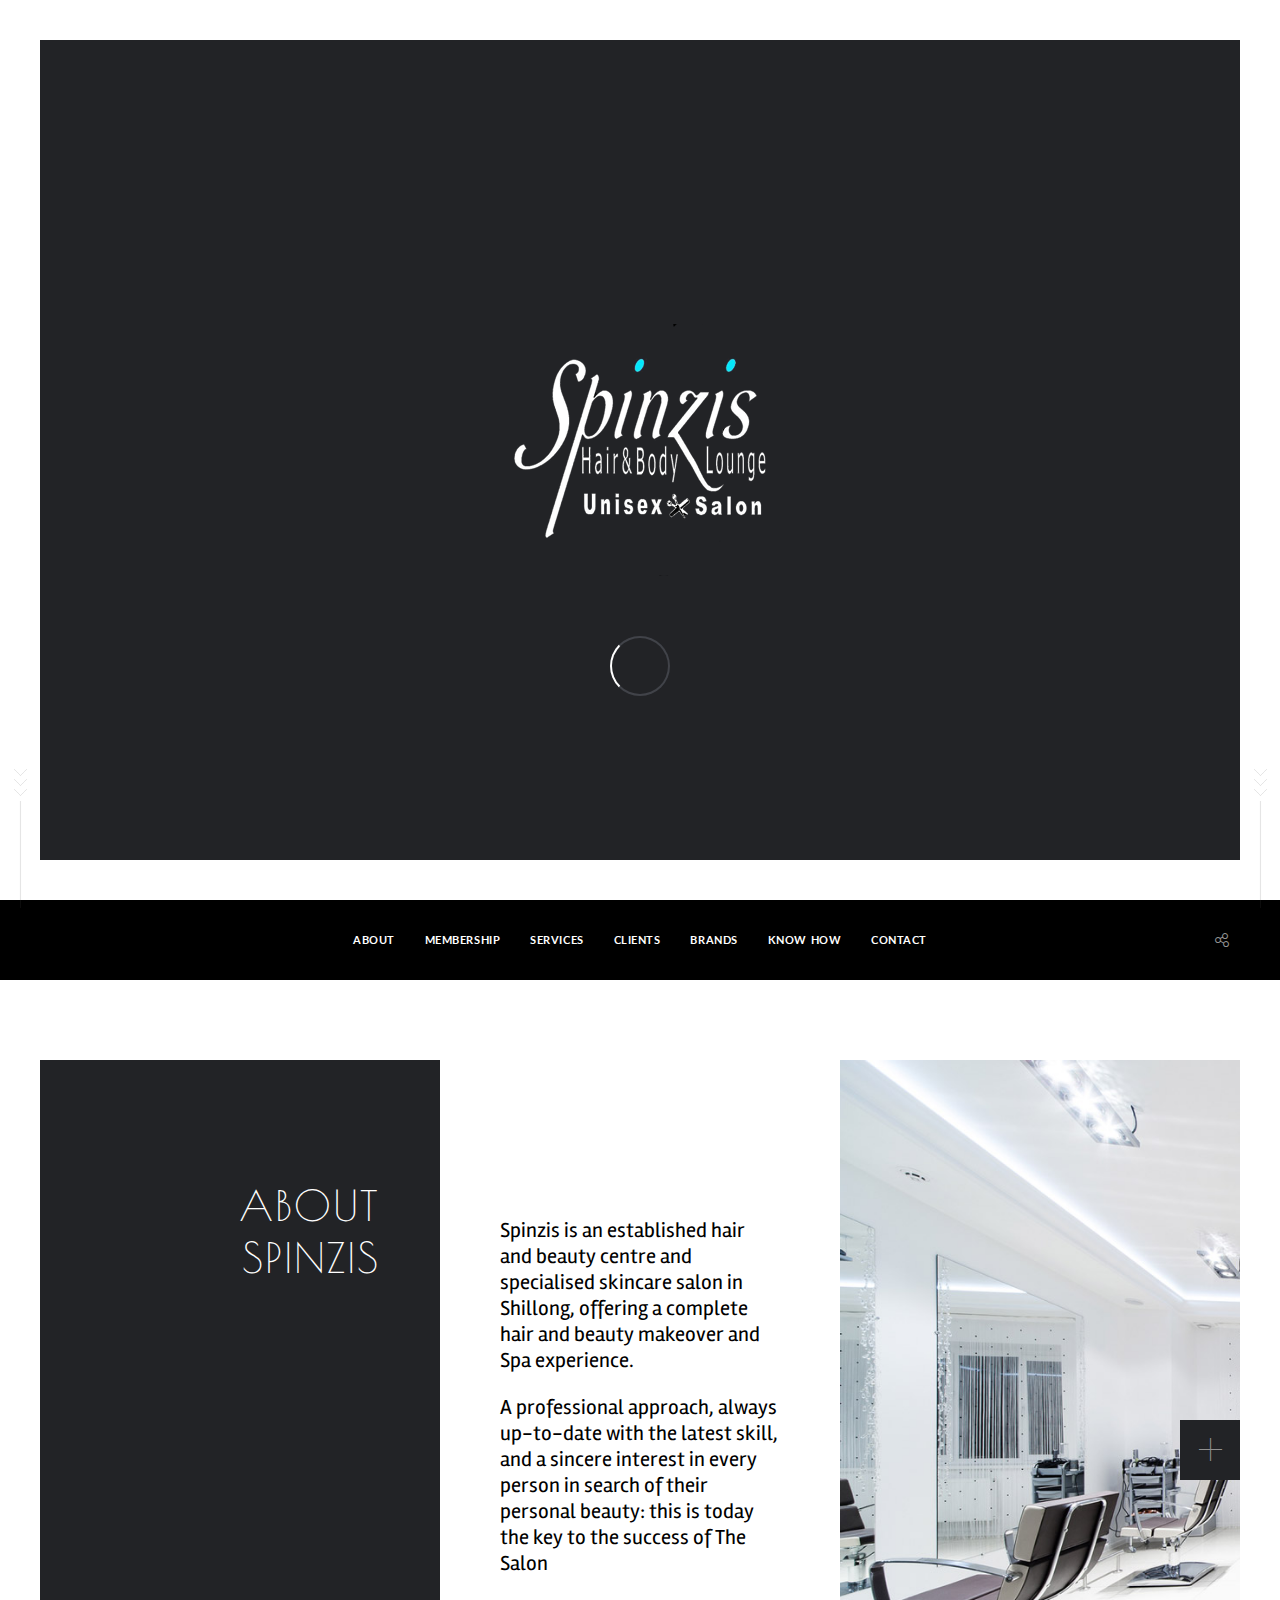
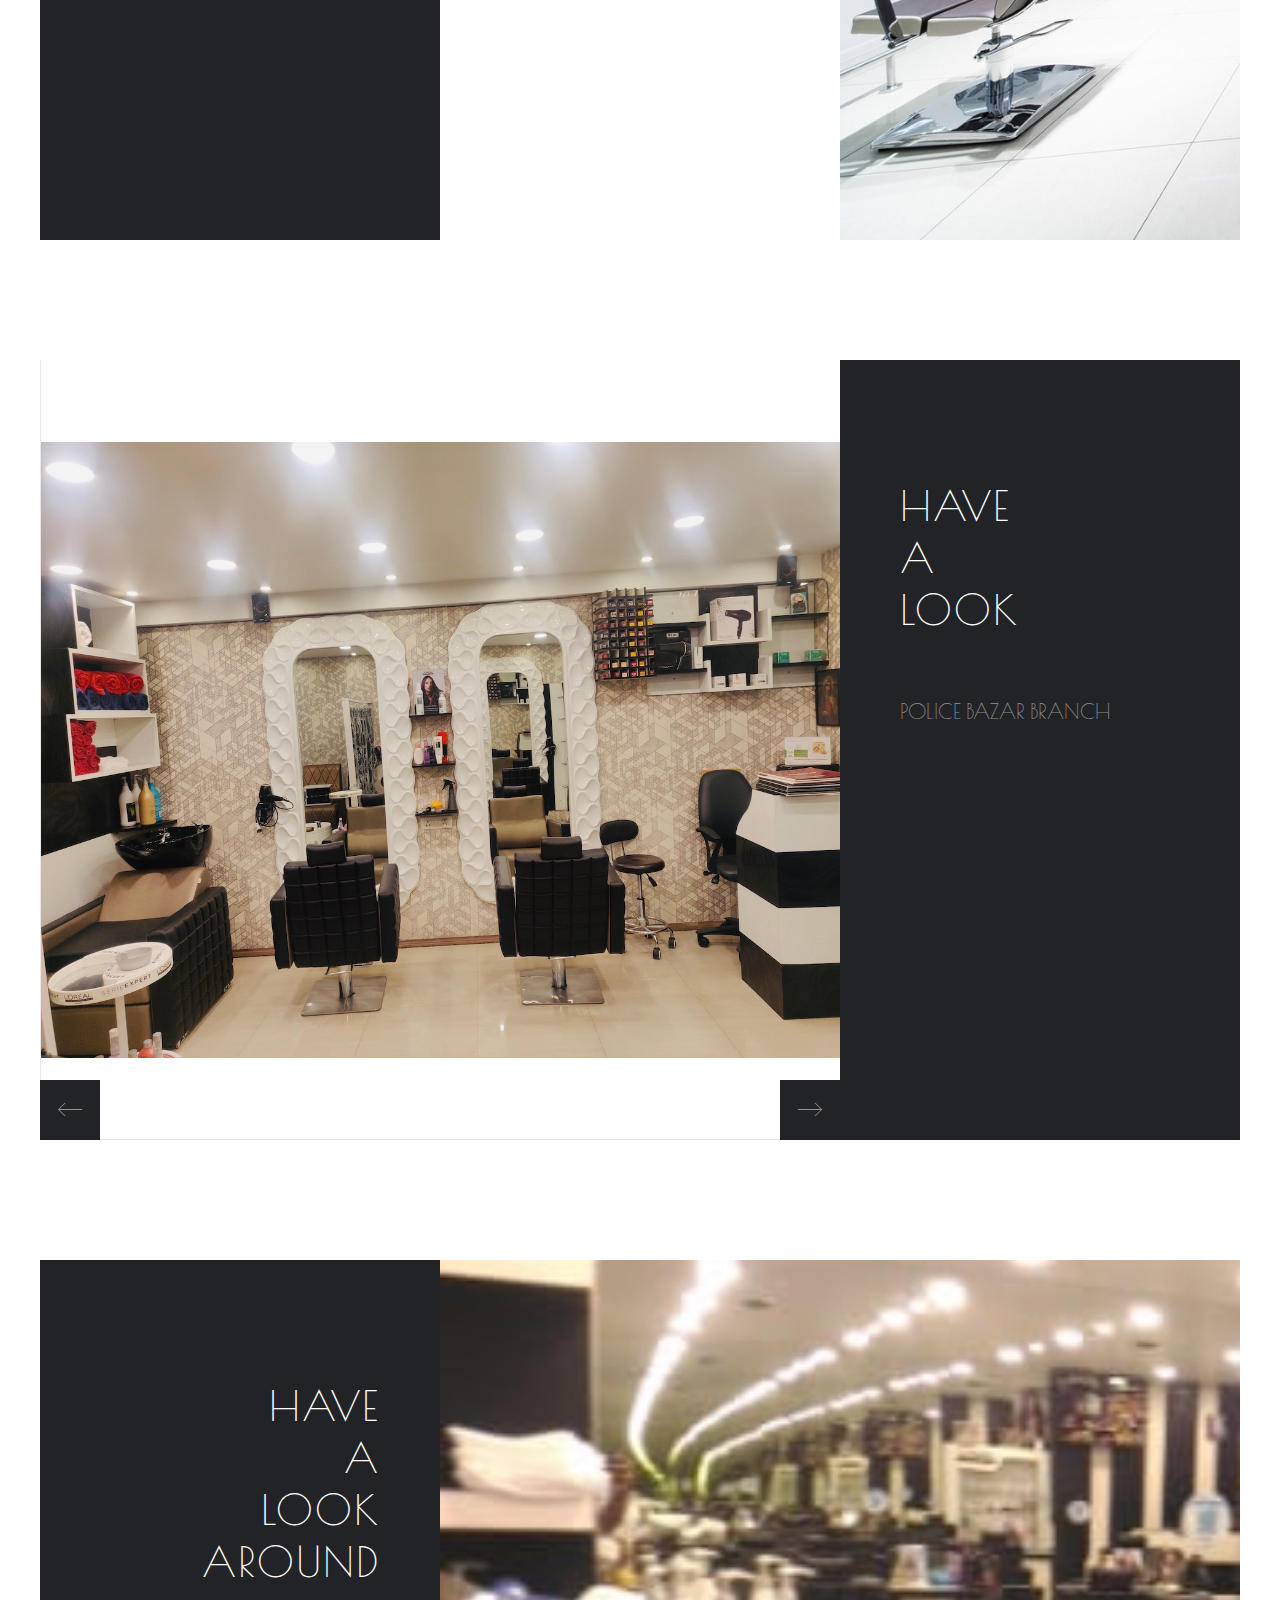
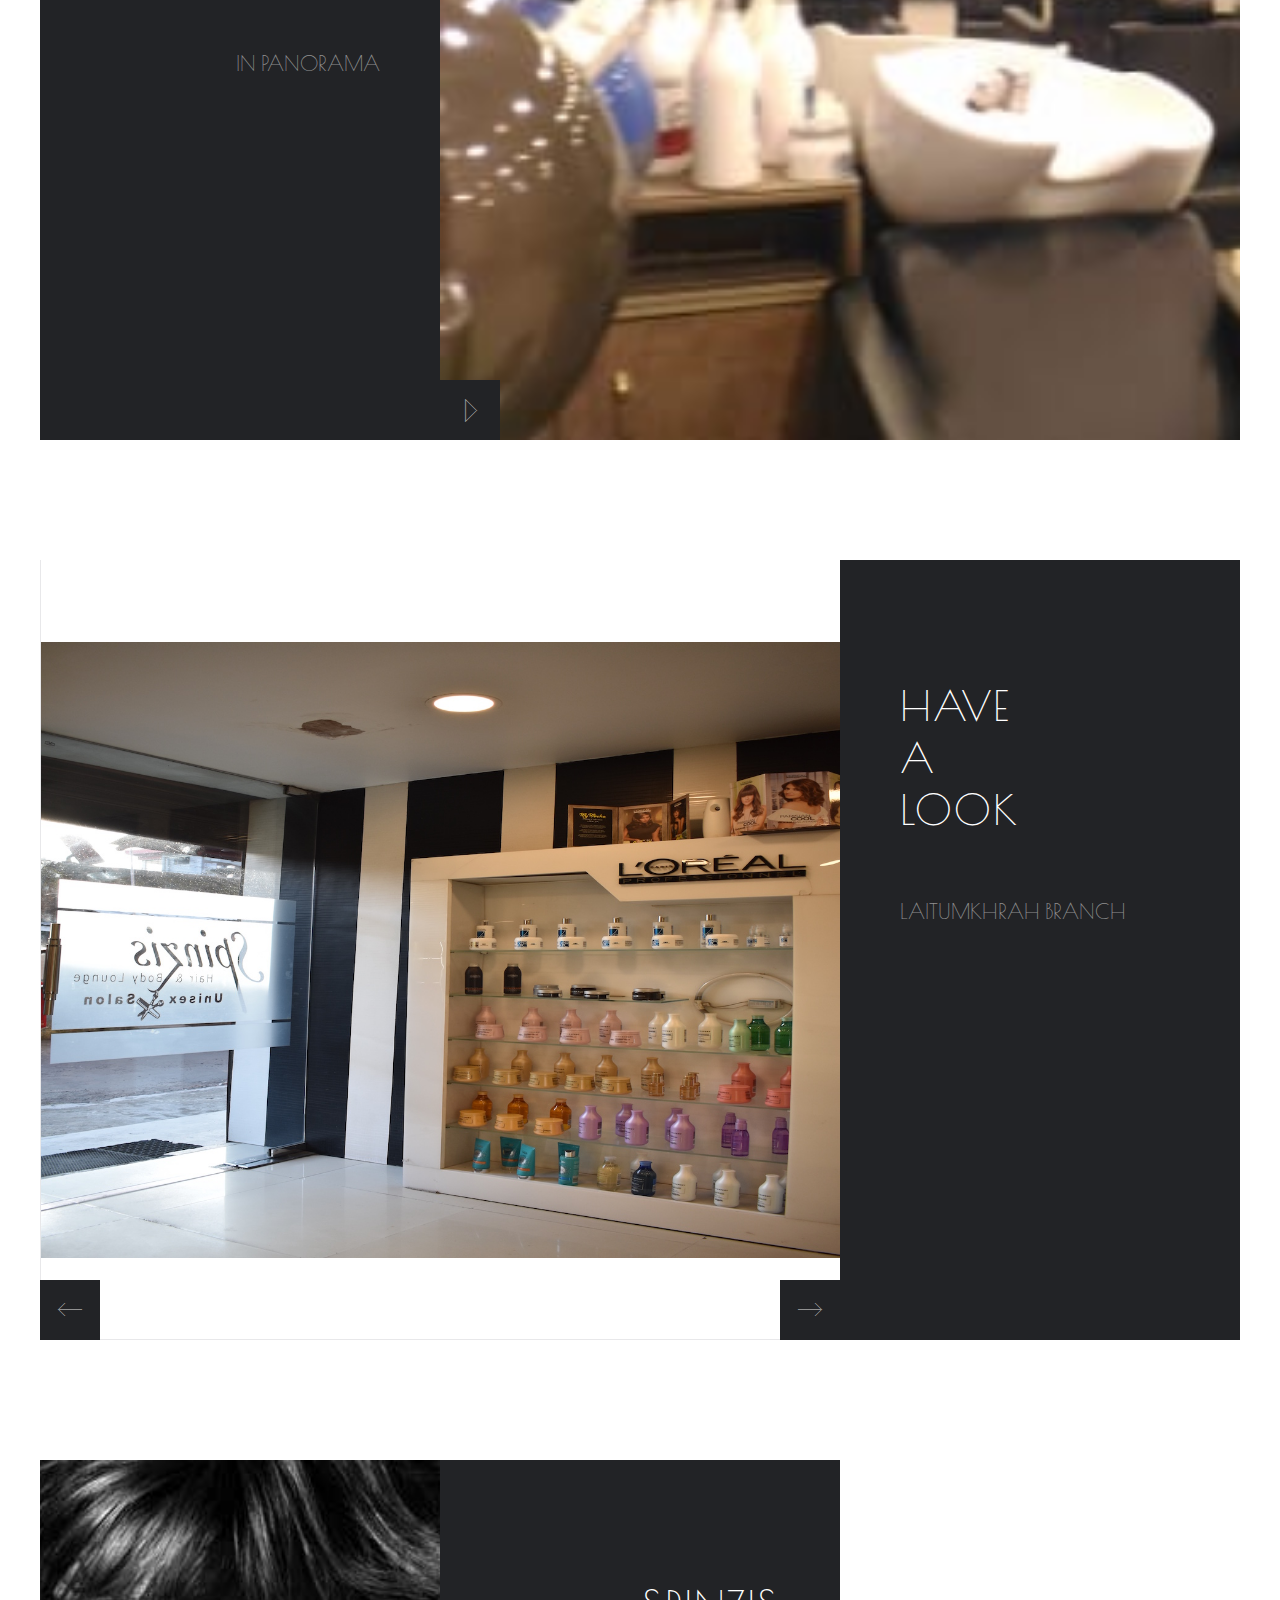
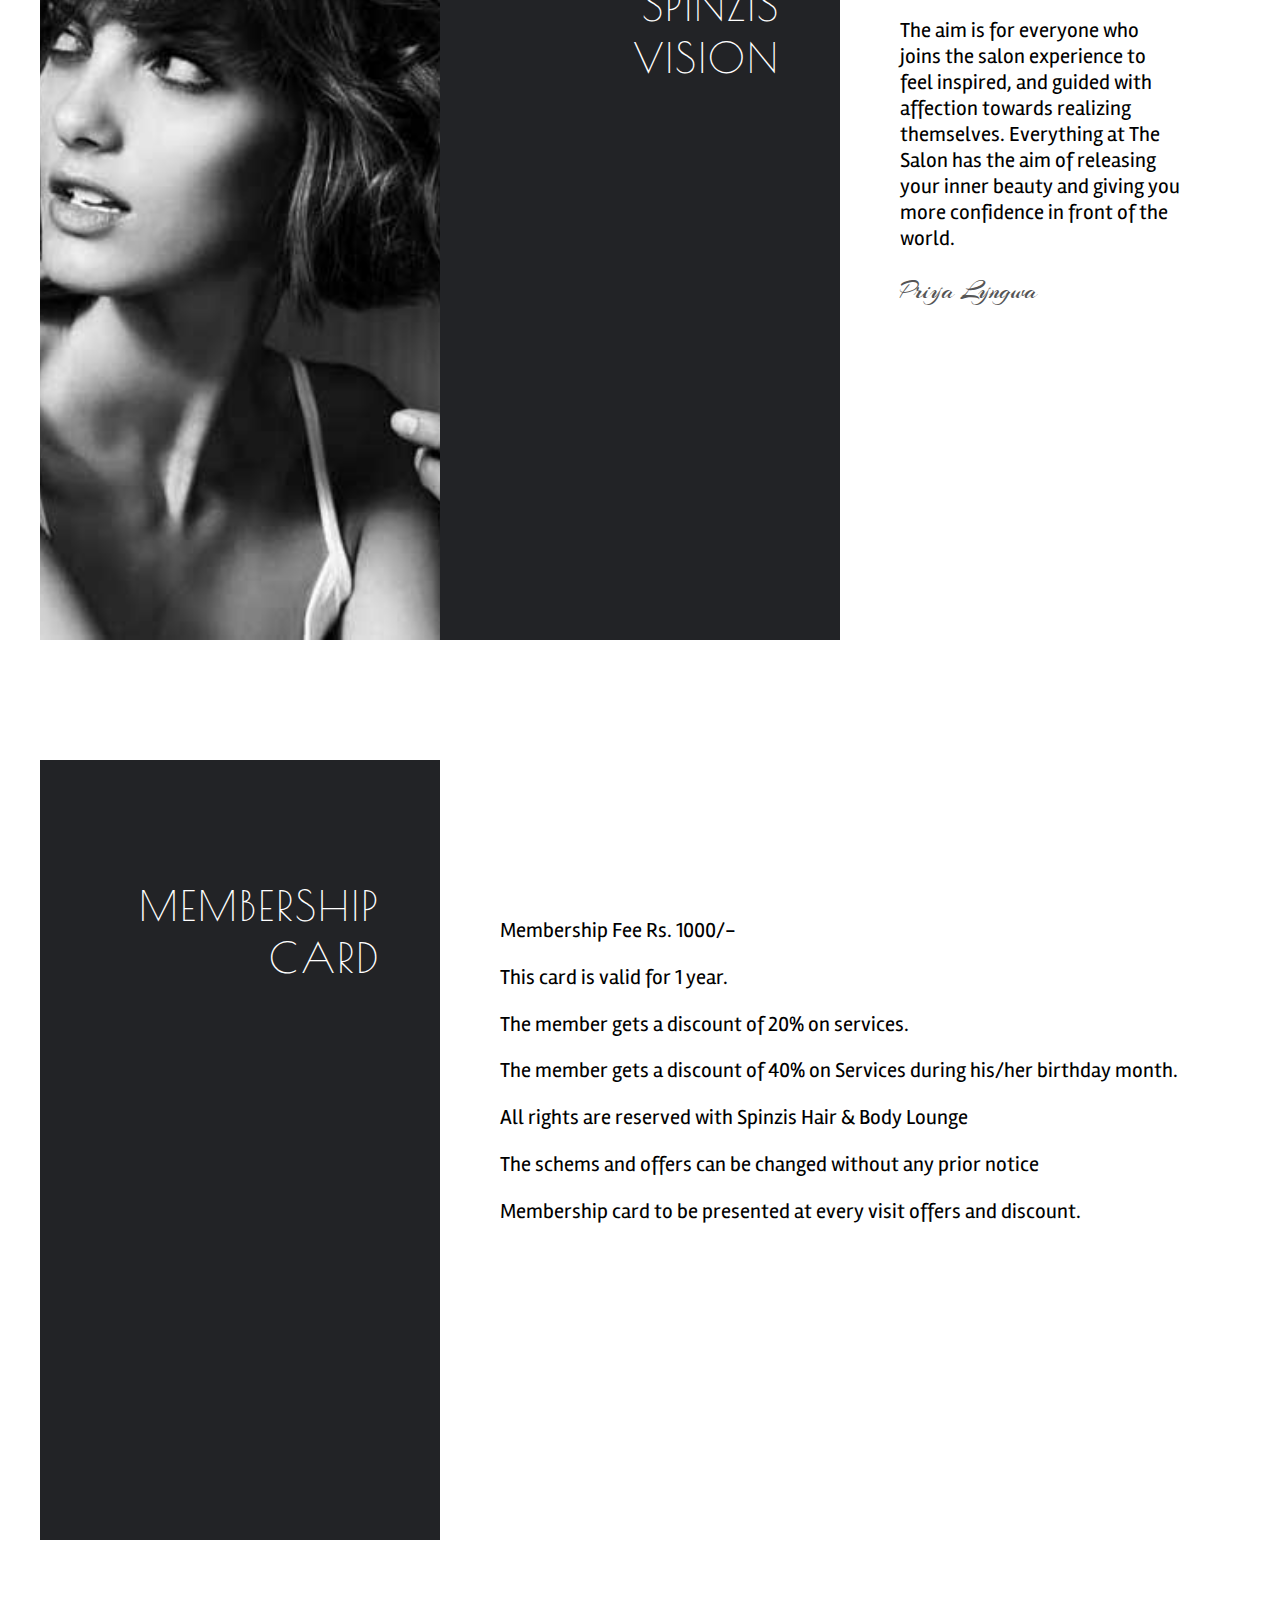
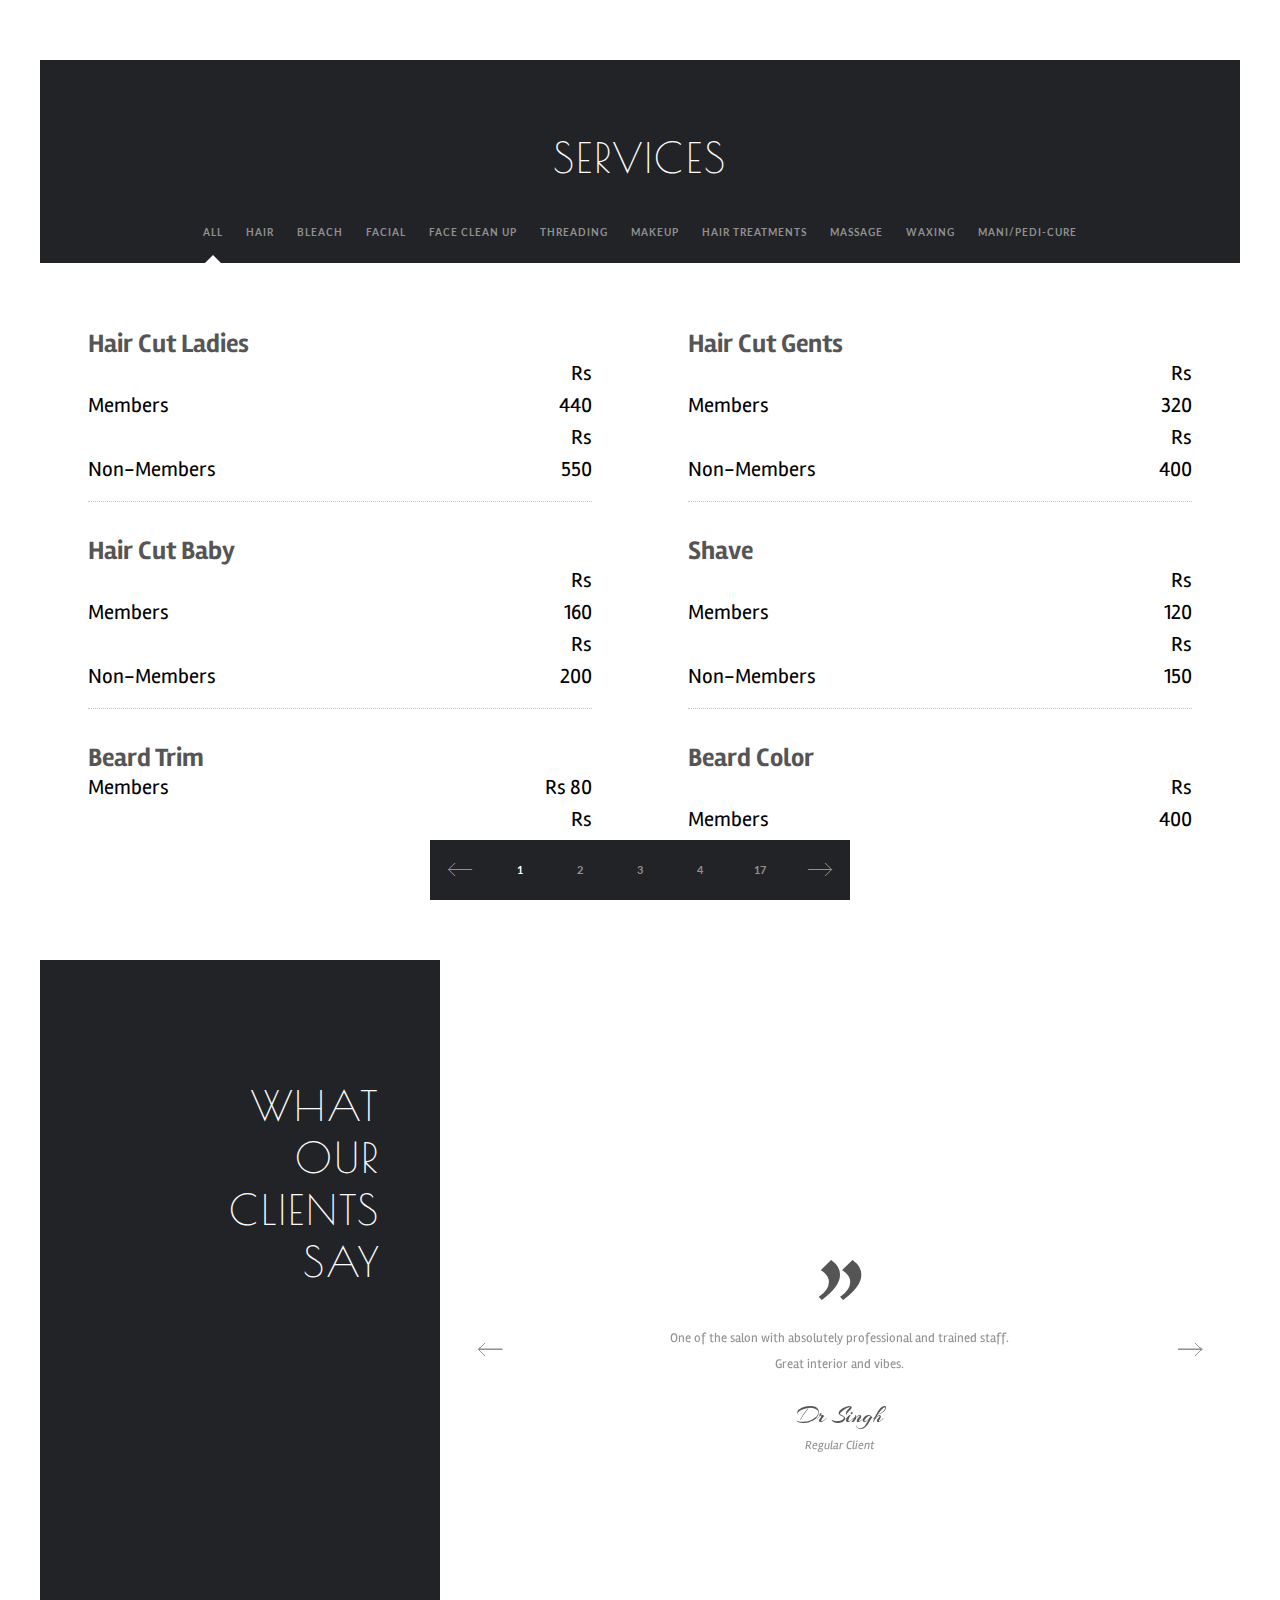
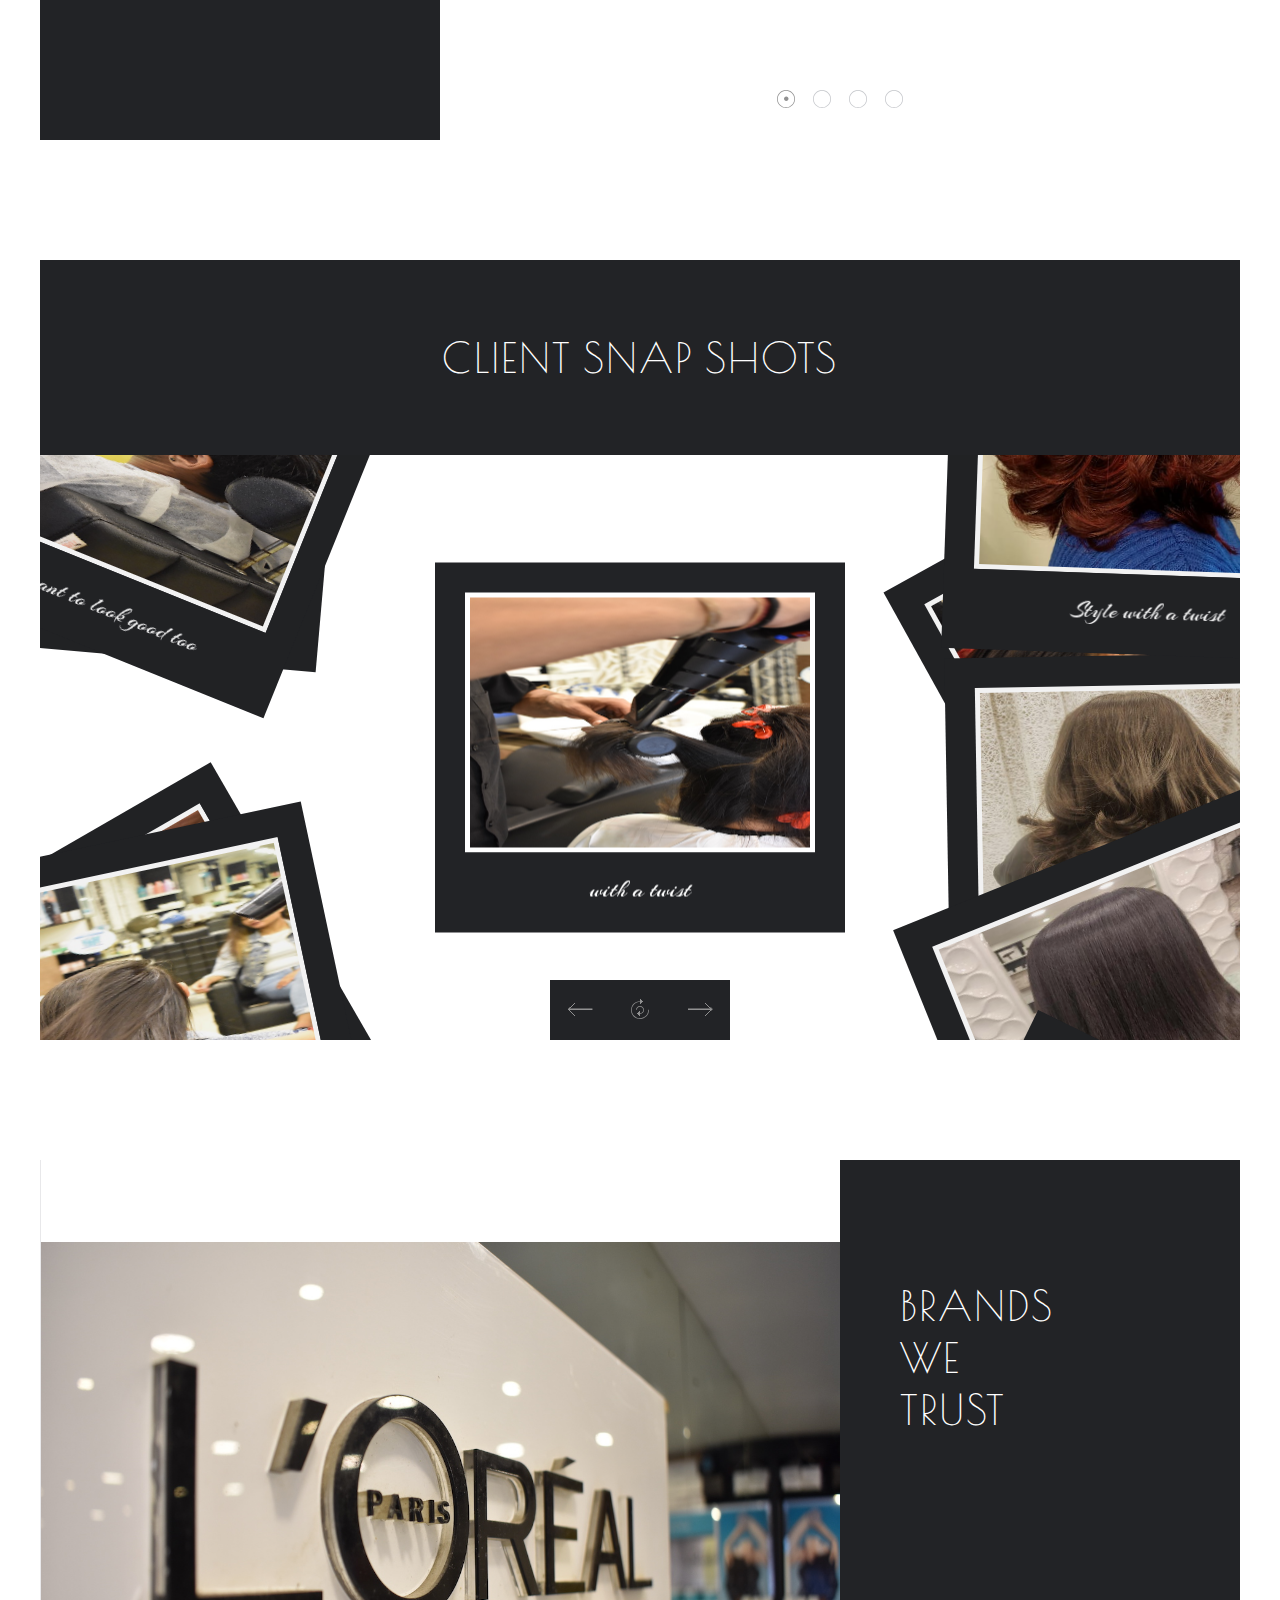
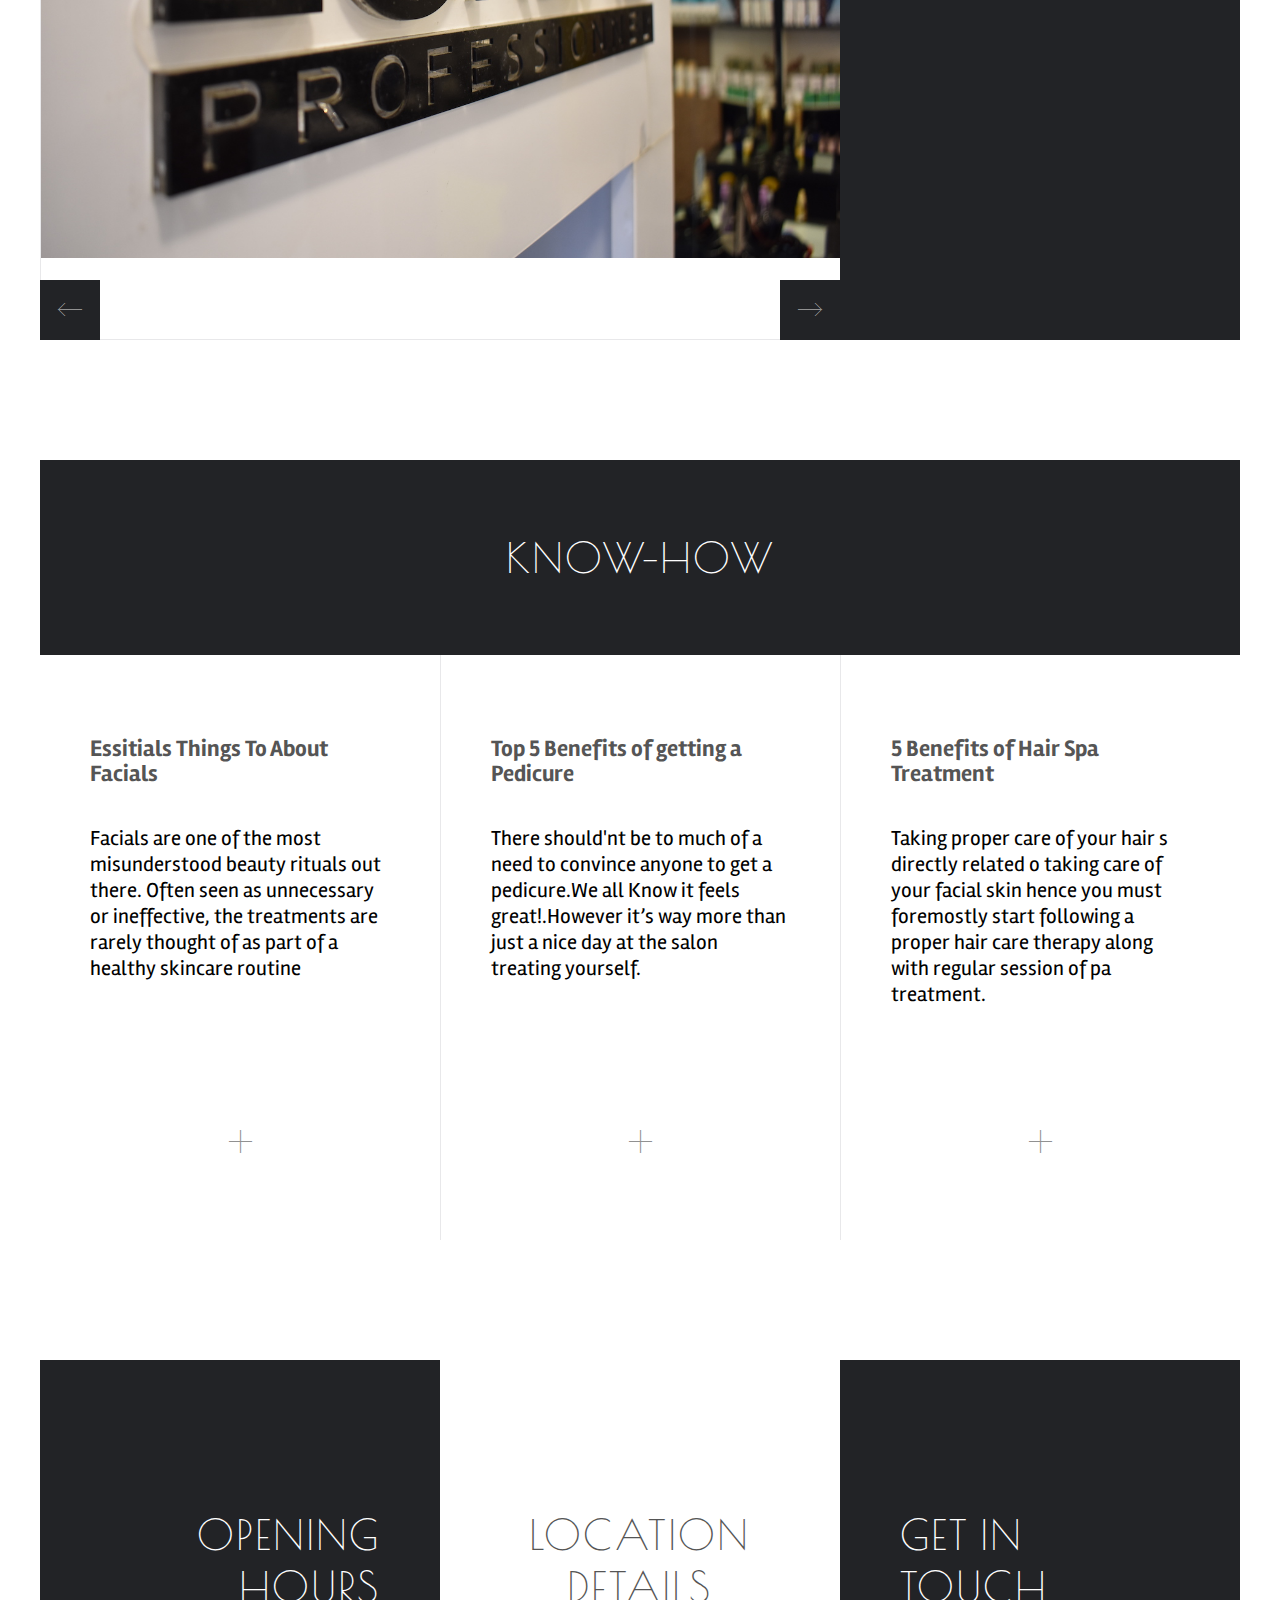
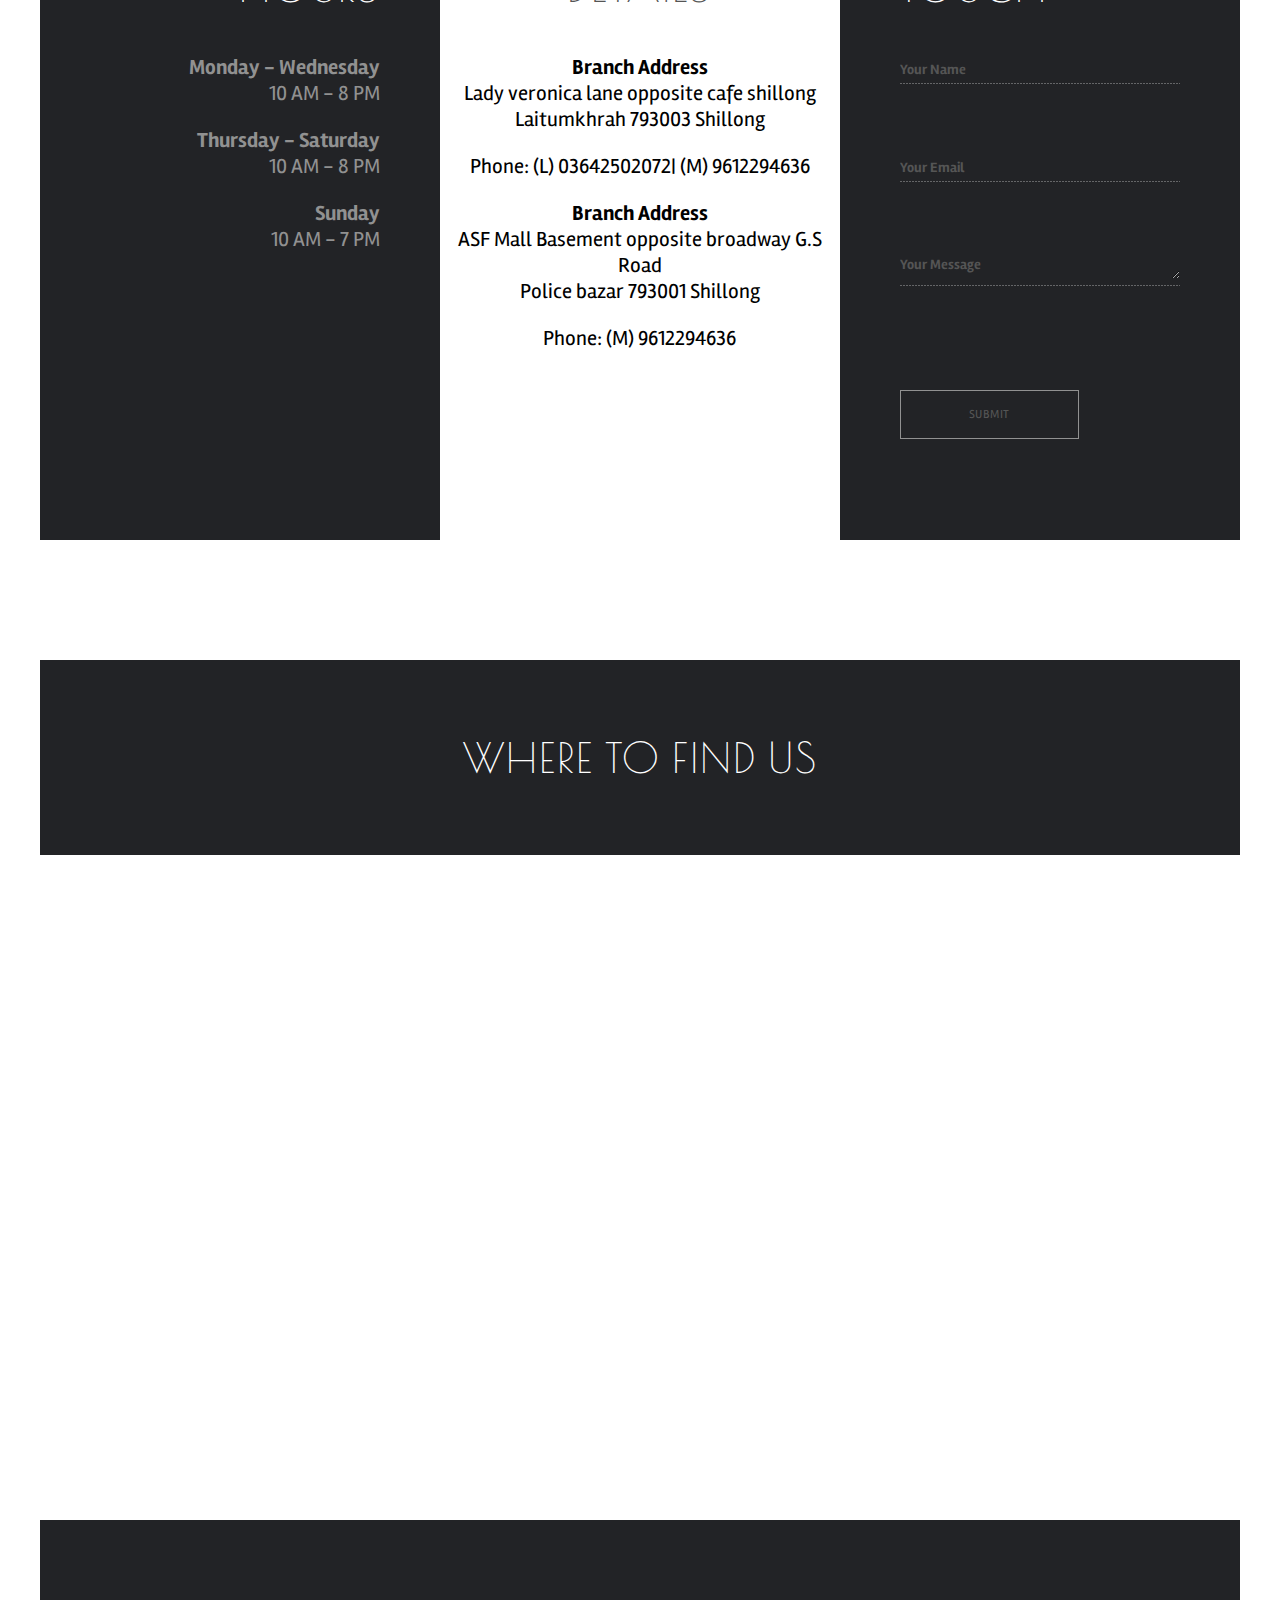
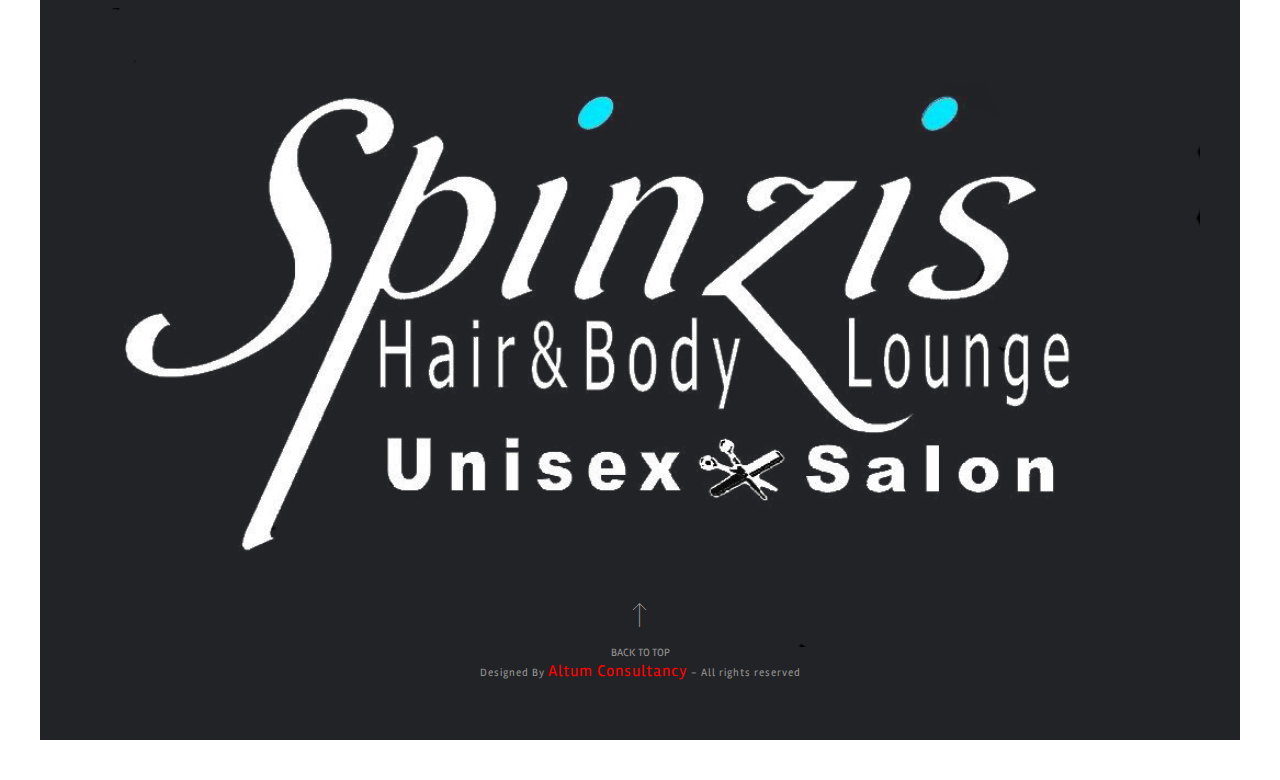
==== commit bc64b1eb: "last commit" ====
--- a/index.html
+++ b/index.html
@@ -829,7 +829,7 @@
 					</figure>
 
 					<figure>
-						<a class="photostack-img imgLiquid"><img src="images/client-3.jpg" alt="Client"/></a>
+						<a class="photostack-img imgLiquid"><img src="images/client-3.JPG" alt="Client"/></a>
 						<figcaption>
 							<h2 class="photostack-title">The twist</h2>
 							<div class="photostack-back">
@@ -839,7 +839,7 @@
 					</figure>
 
 					<figure>
-						<a class="photostack-img imgLiquid"><img src="images/client-4.jpg" alt="Client"/></a>
+						<a class="photostack-img imgLiquid"><img src="images/client-4.JPG" alt="Client"/></a>
 						<figcaption>
 							<h2 class="photostack-title">Showing off</h2>
 							<div class="photostack-back">
@@ -878,7 +878,7 @@
 					</figure>
 					
 					<figure>
-						<a class="photostack-img imgLiquid"><img src="images/client-Kameko.jpg" alt="Client"/></a>
+						<a class="photostack-img imgLiquid"><img src="images/client-kameko.jpg" alt="Client"/></a>
 						<figcaption>
 							<h2 class="photostack-title"> On her big day</h2>
 							<div class="photostack-back">
--- a/css/style.css
+++ b/css/style.css
@@ -625,7 +625,7 @@
   z-index: 9;
 }
 header h1 a {
-  display: block;
+  display: none;
   width: 100%;
   height: 100%;
 }
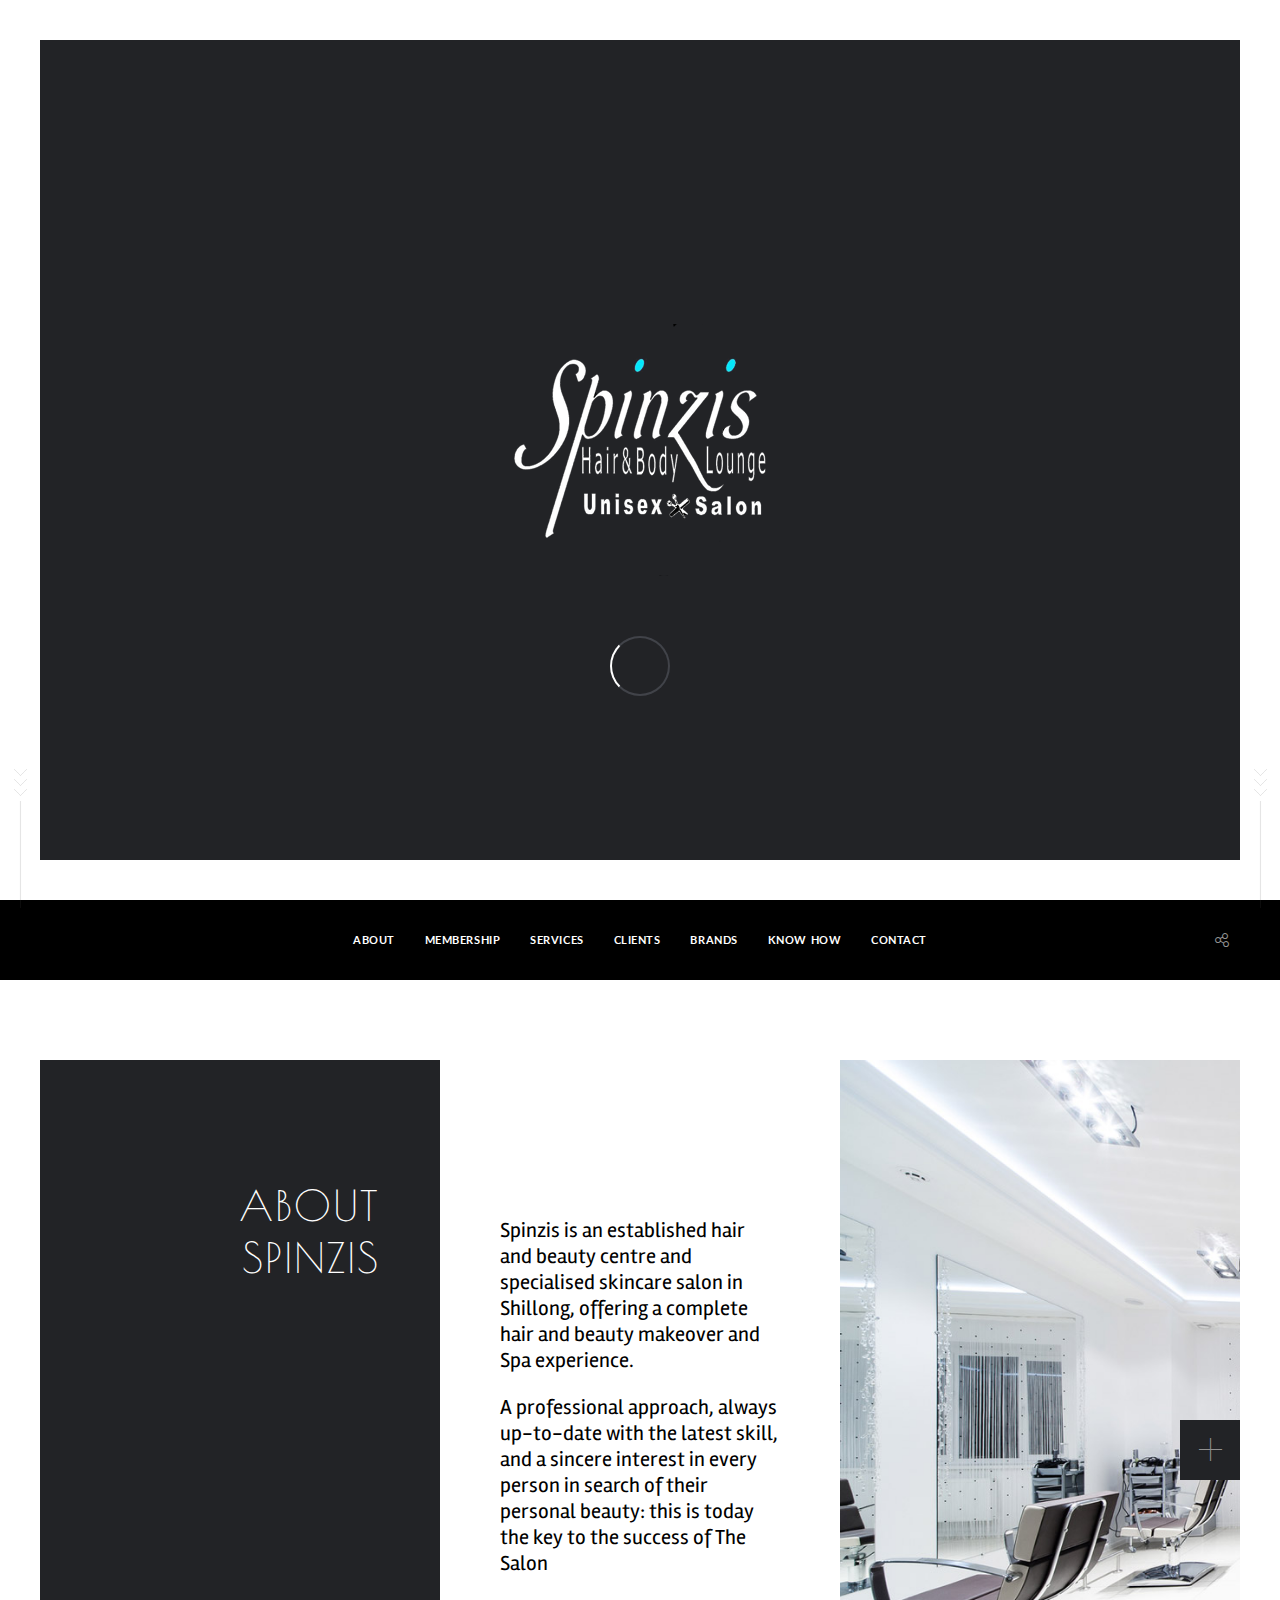
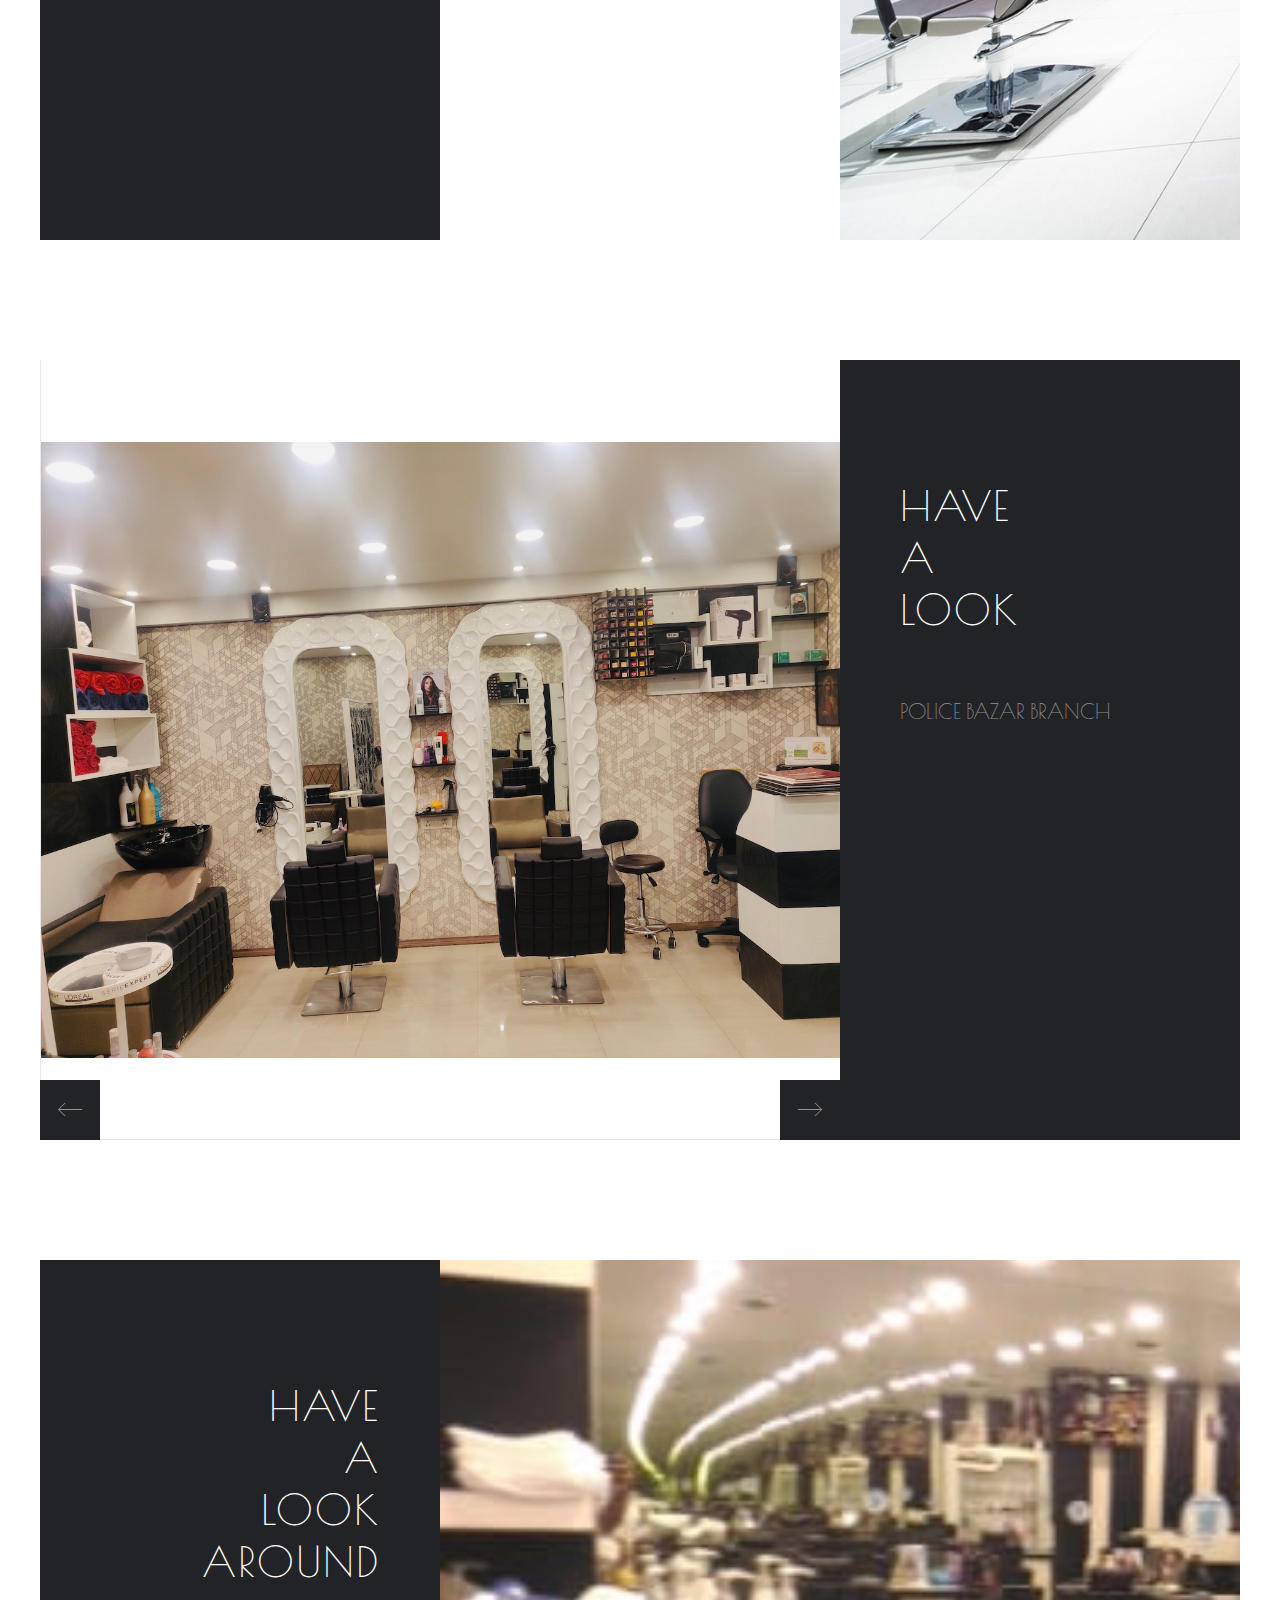
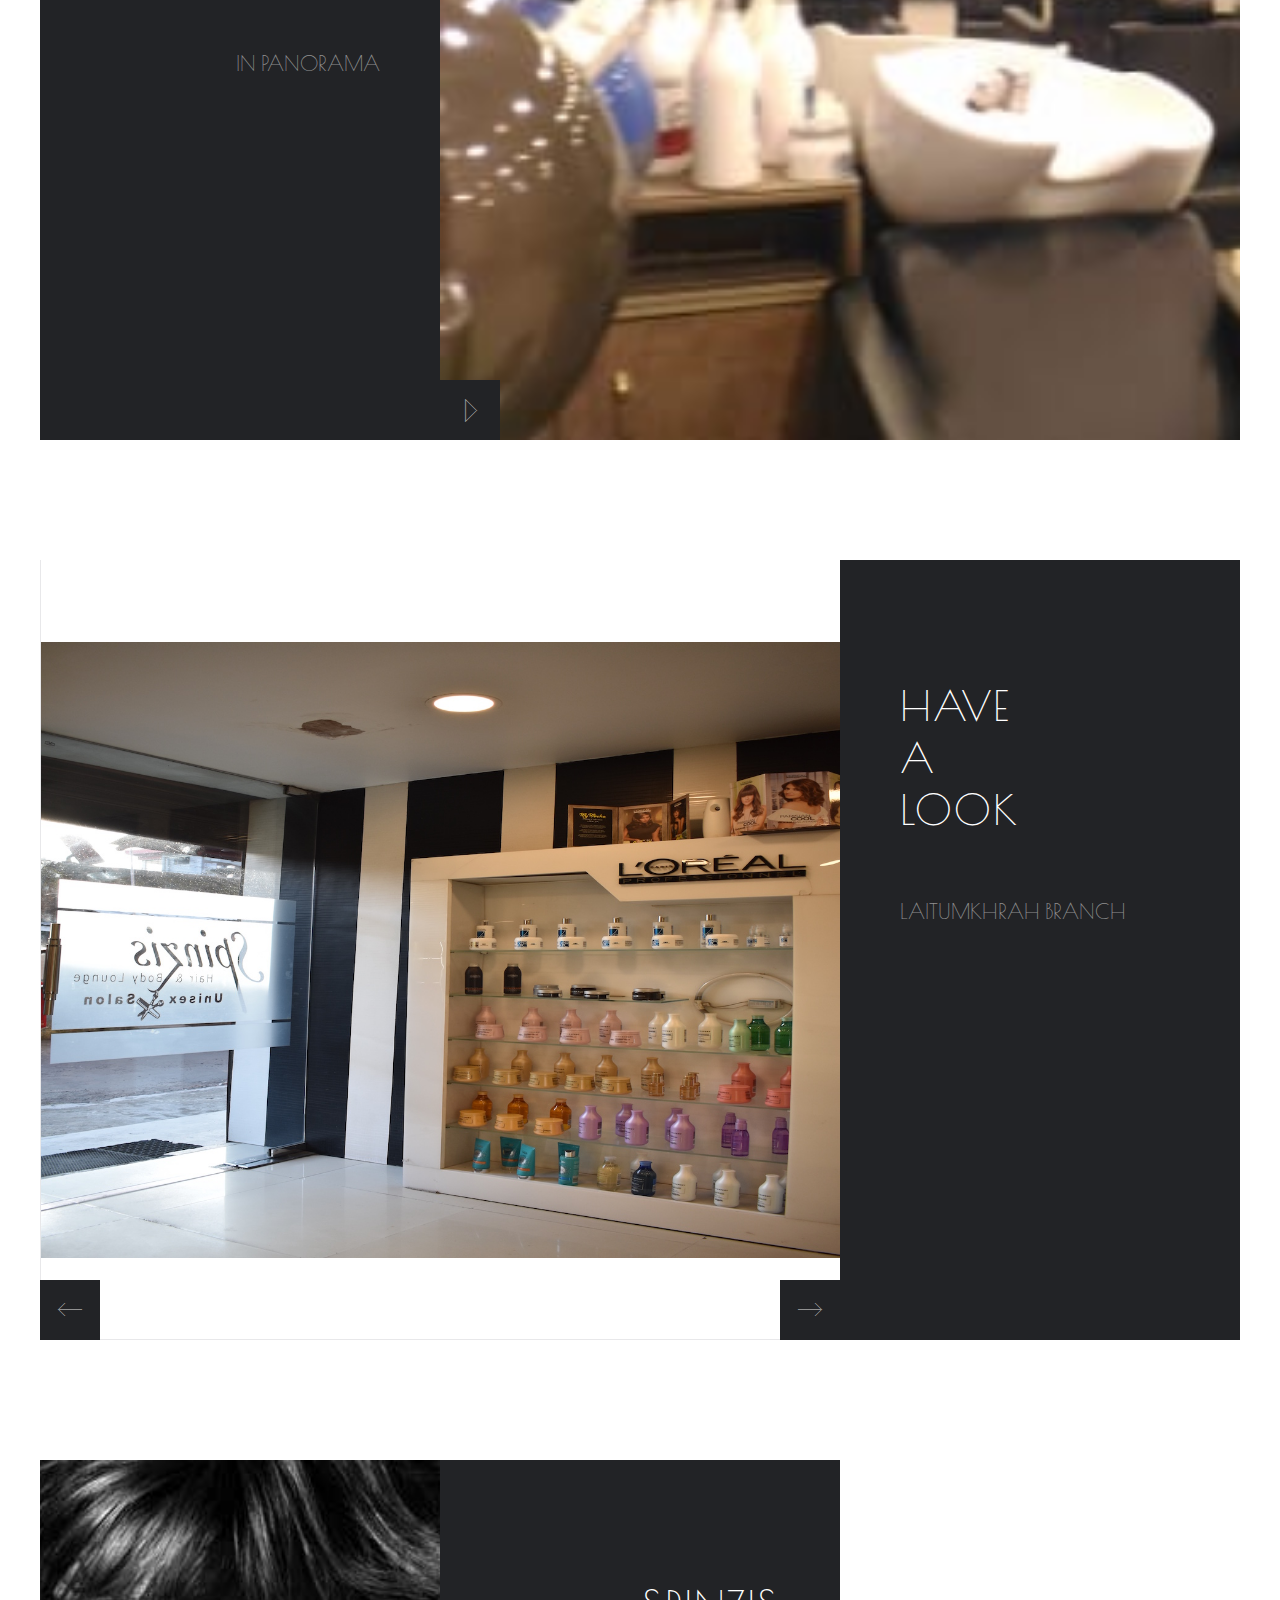
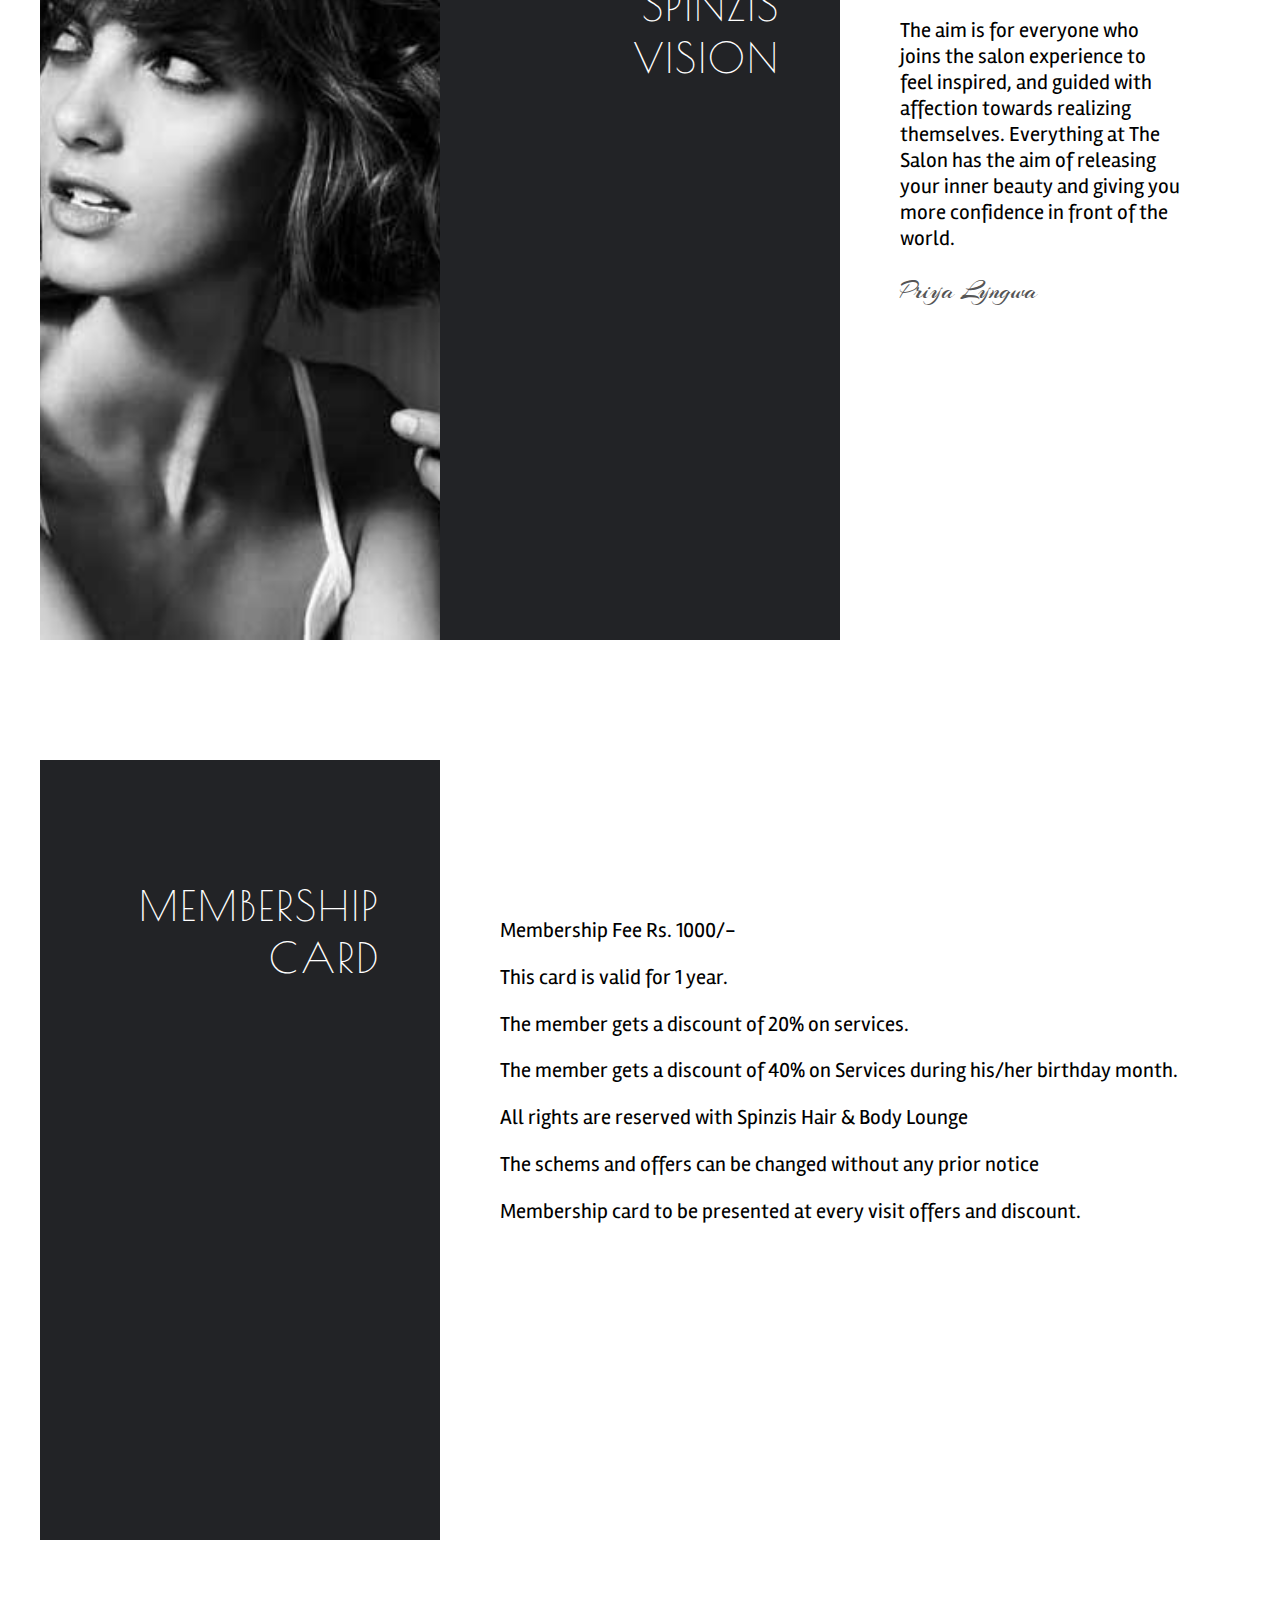
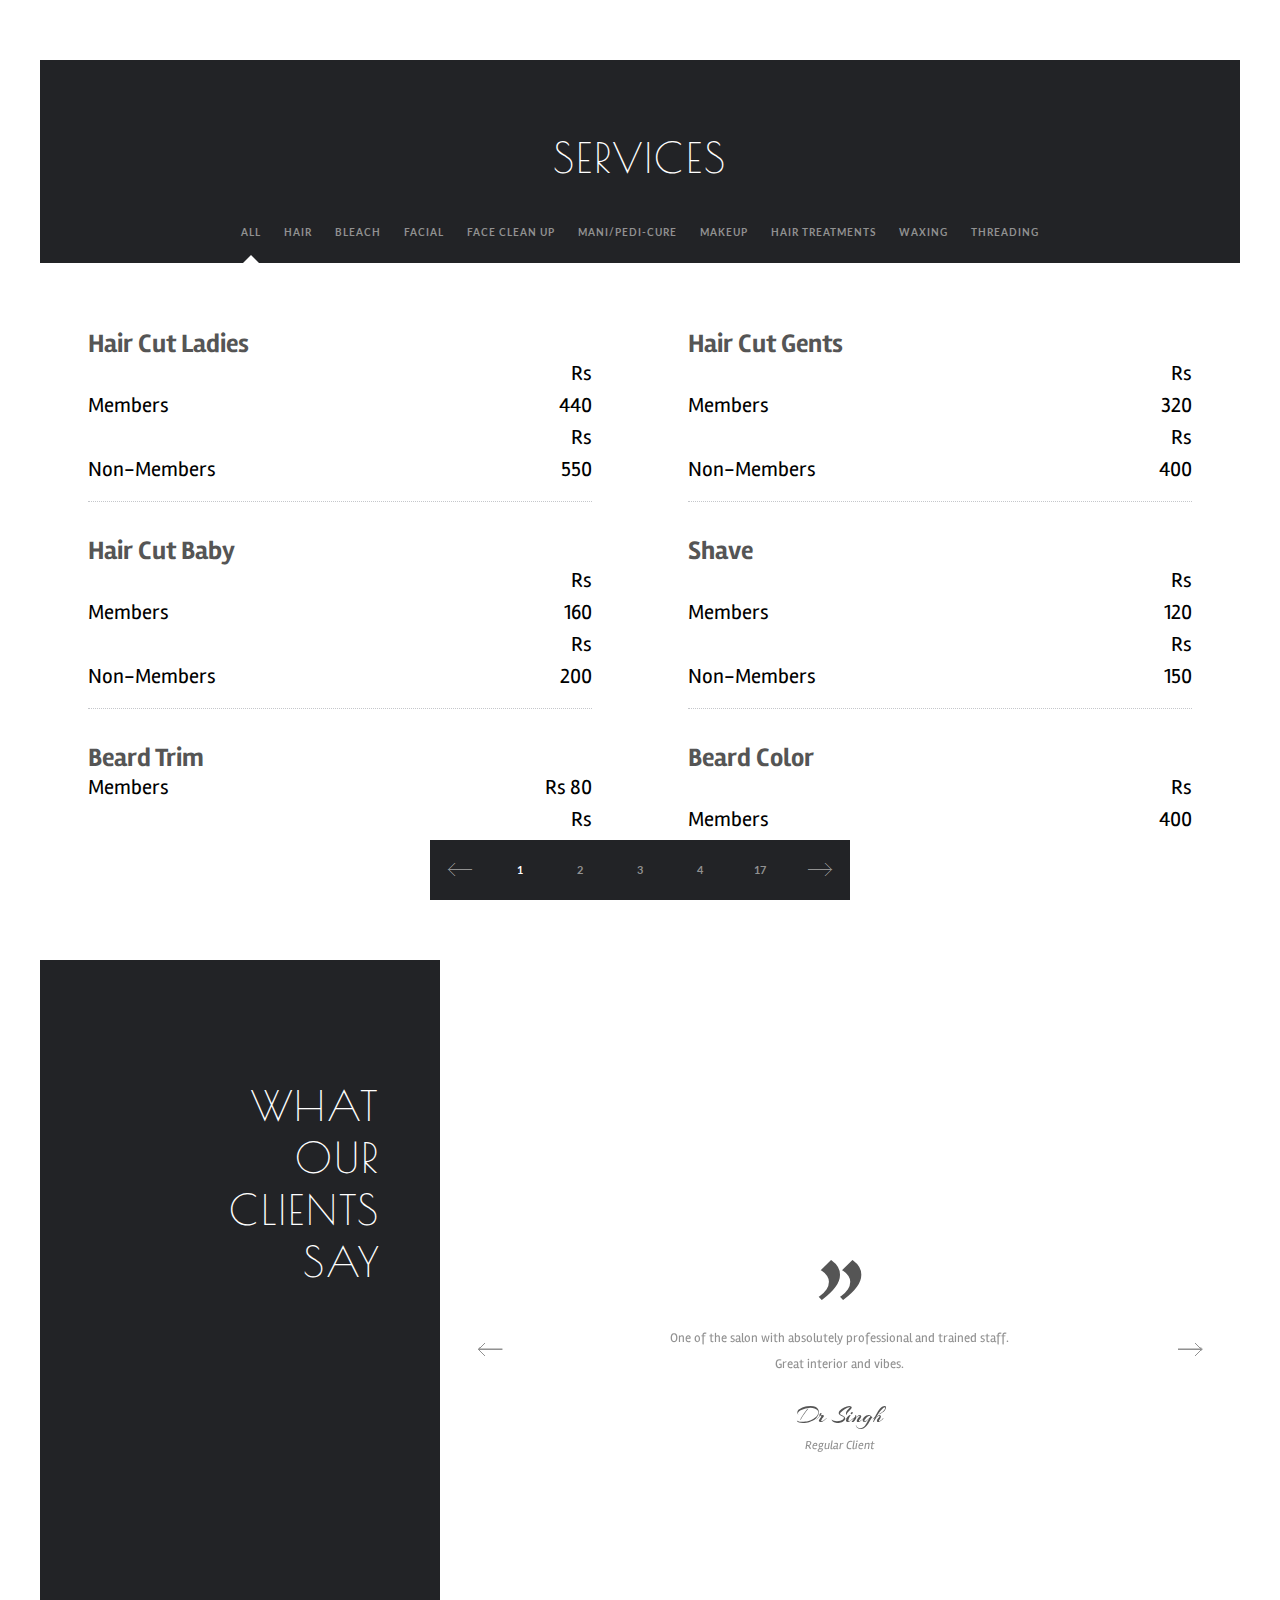
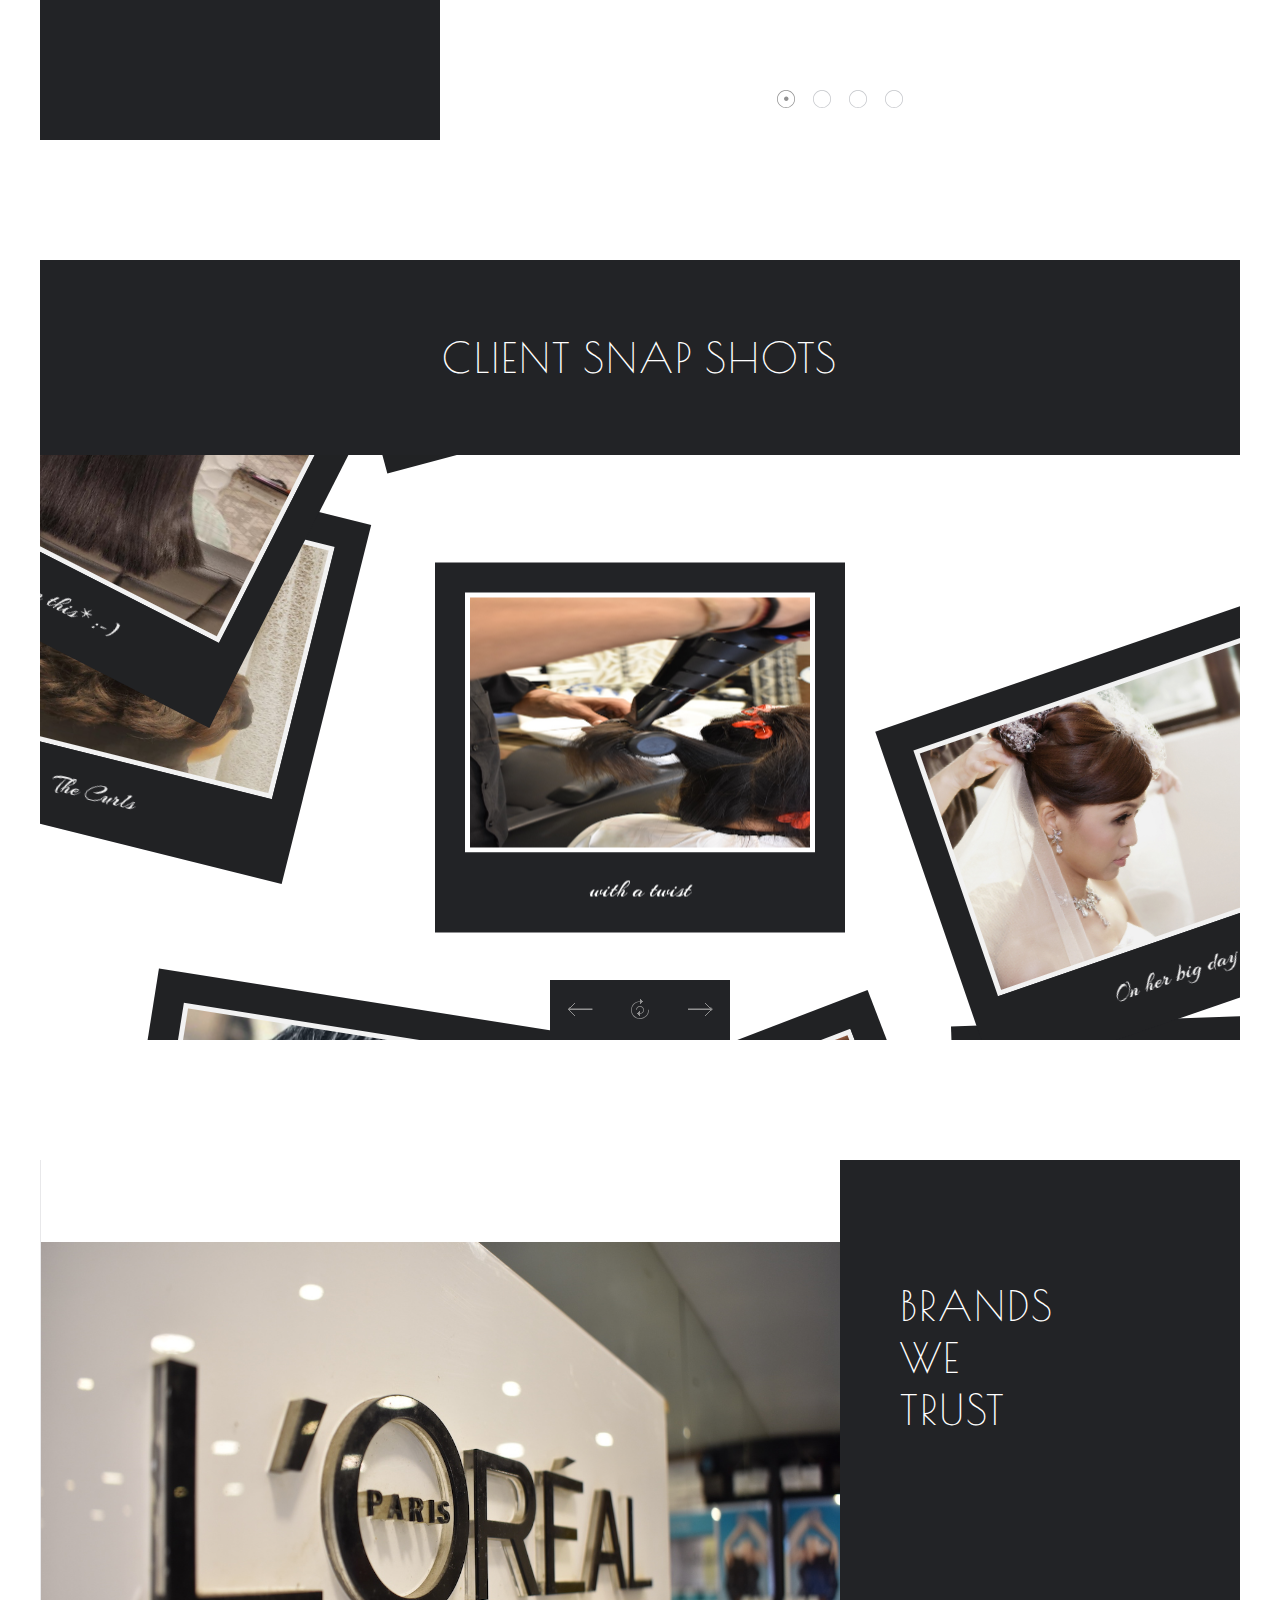
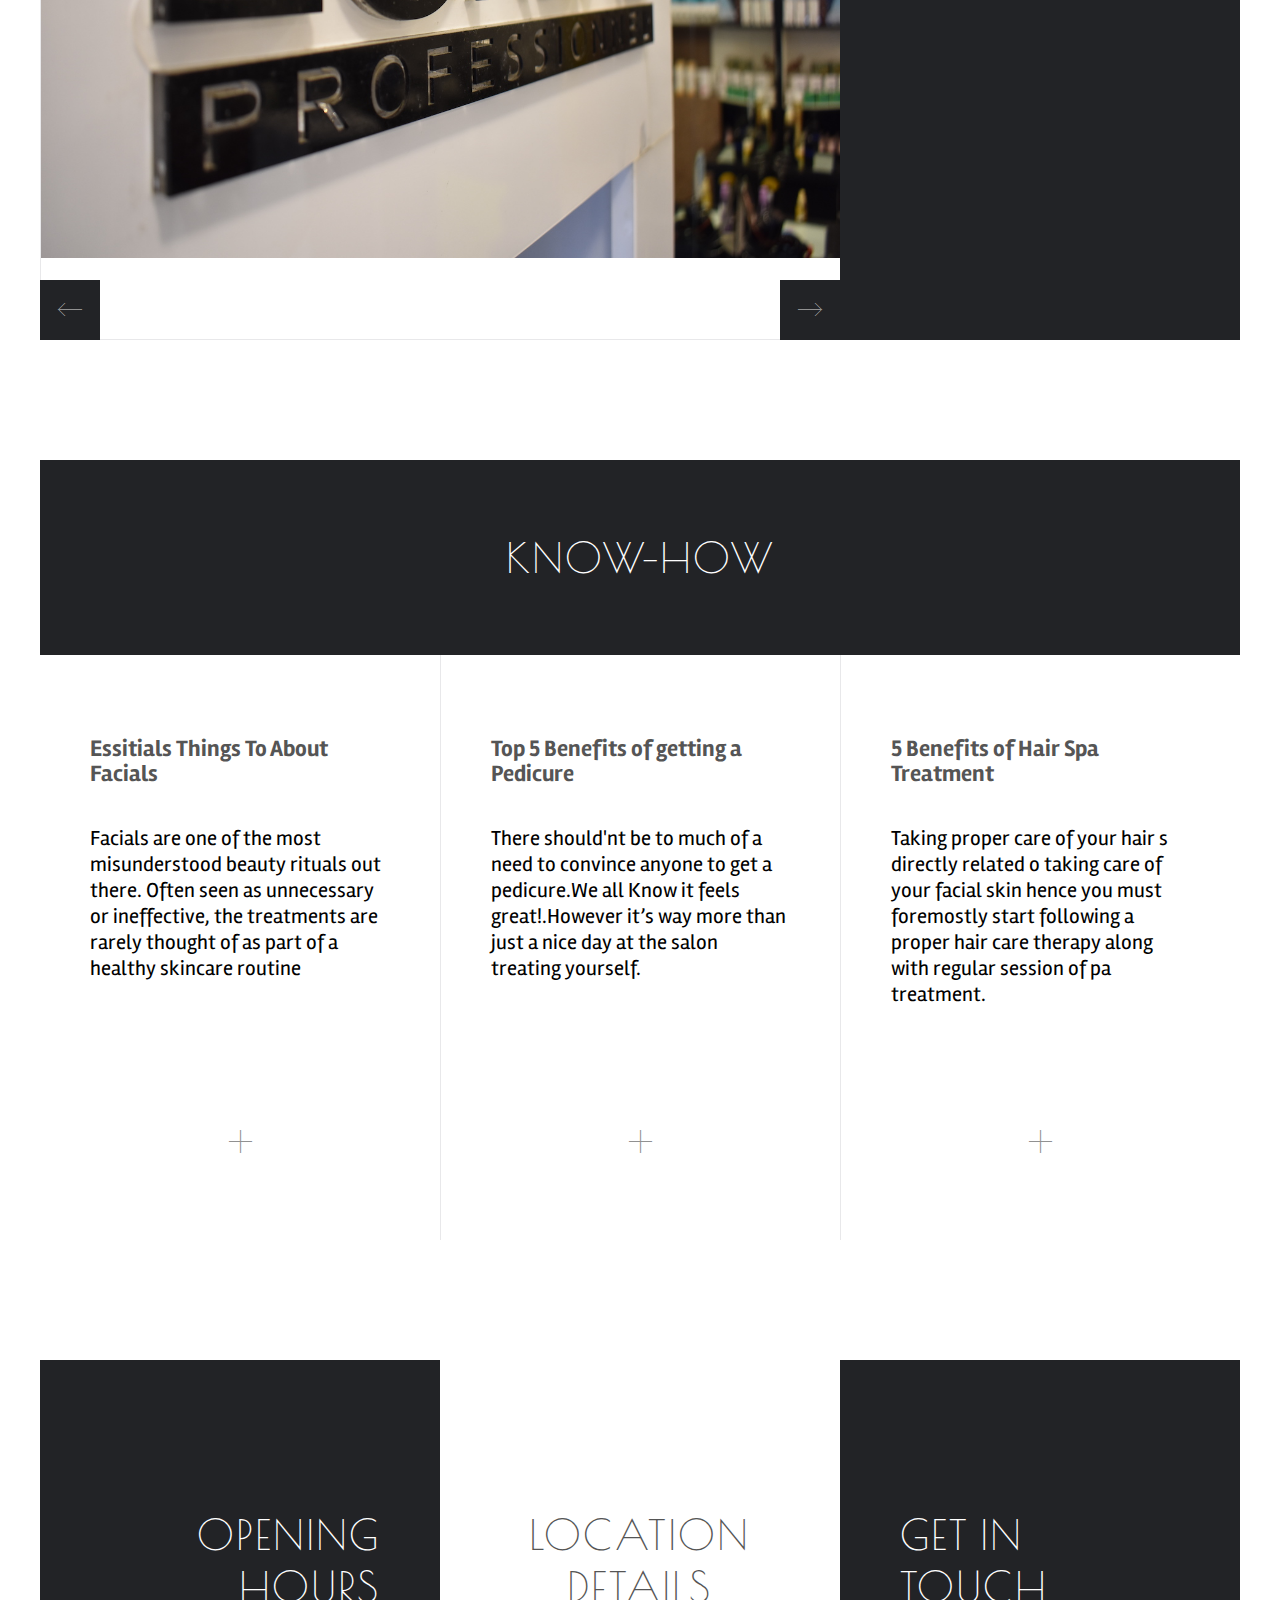
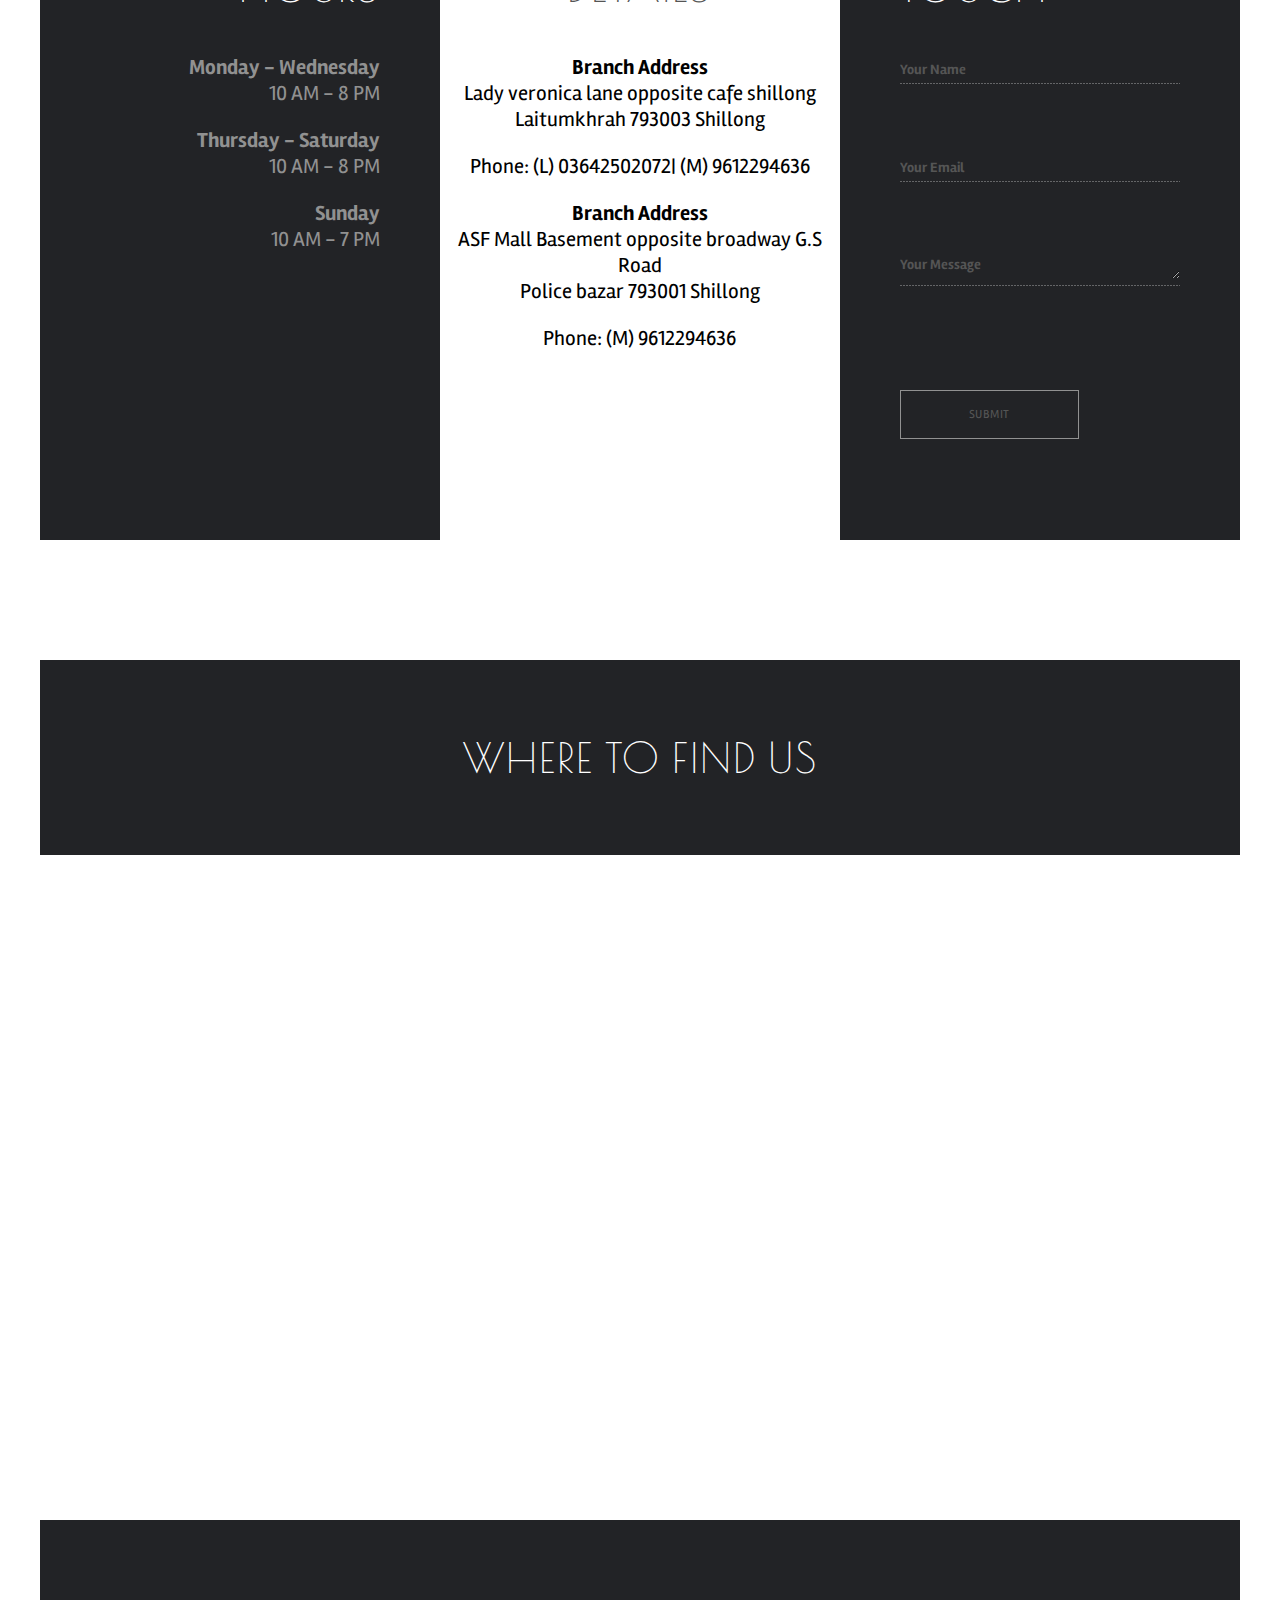
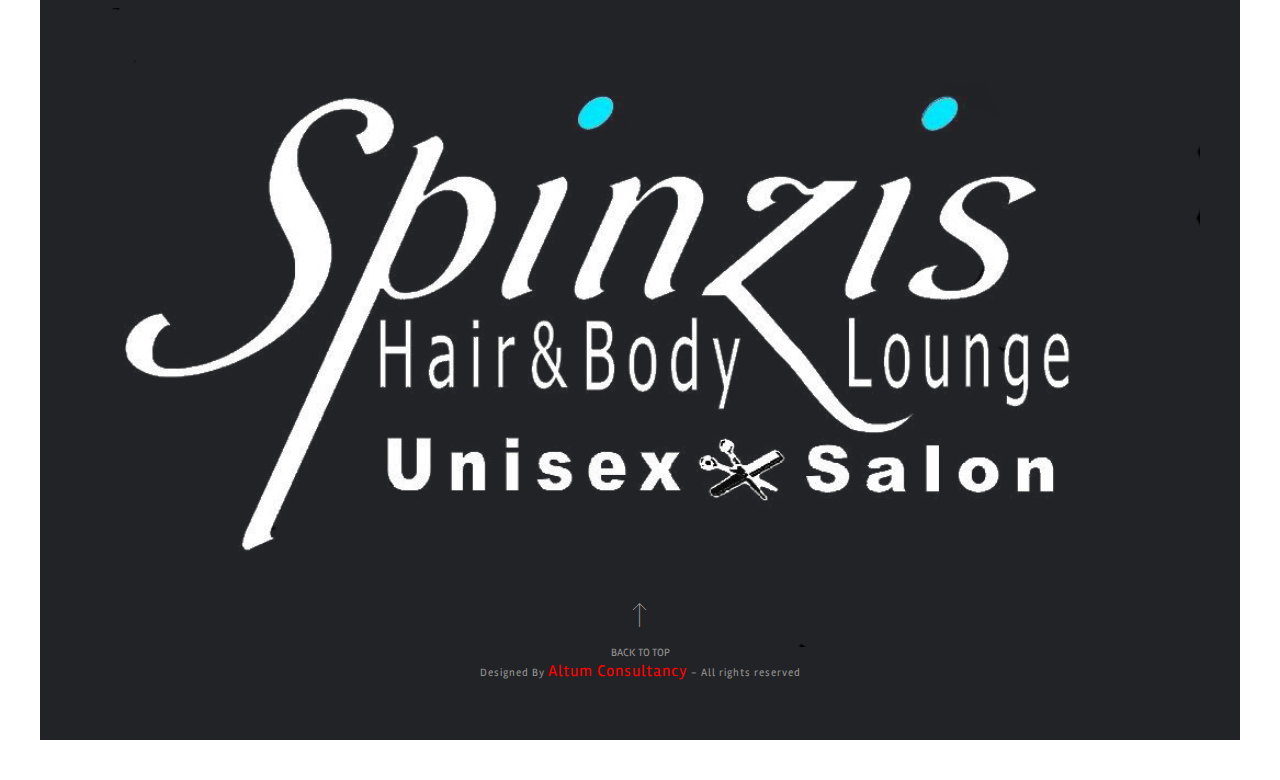
==== commit e99747ab: "index changes" ====
--- a/index.html
+++ b/index.html
@@ -204,12 +204,13 @@
 						<li><a class="filter" data-filter=".cat-bleach">Bleach</a></li>
 						<li><a class="filter" data-filter=".cat-facial">Facial</a></li>
 						<li><a class="filter" data-filter=".cat-facecleanup">Face Clean Up</a></li>
-						<li><a class="filter" data-filter=".cat-threading">Threading</a></li>
+						<li><a class="filter" data-filter=".cat-manicure">Mani/Pedi-Cure</a></li>
+						
 						<li><a class="filter" data-filter=".cat-makeup">Makeup</a></li>
 						<li><a class="filter" data-filter=".cat-spa">Hair Treatments</a></li>
-						<li><a class="filter" data-filter=".cat-massage">Massage</a></li>
+						<!-- <li><a class="filter" data-filter=".cat-massage">Massage</a></li> -->
 						<li><a class="filter" data-filter=".cat-waxing">Waxing</a></li>
-						<li><a class="filter" data-filter=".cat-manicure">Mani/Pedi-Cure</a></li>
+						<li><a class="filter" data-filter=".cat-threading">Threading</a></li>
 					</ul>
 				</div>
 				<div class="filteritems services">
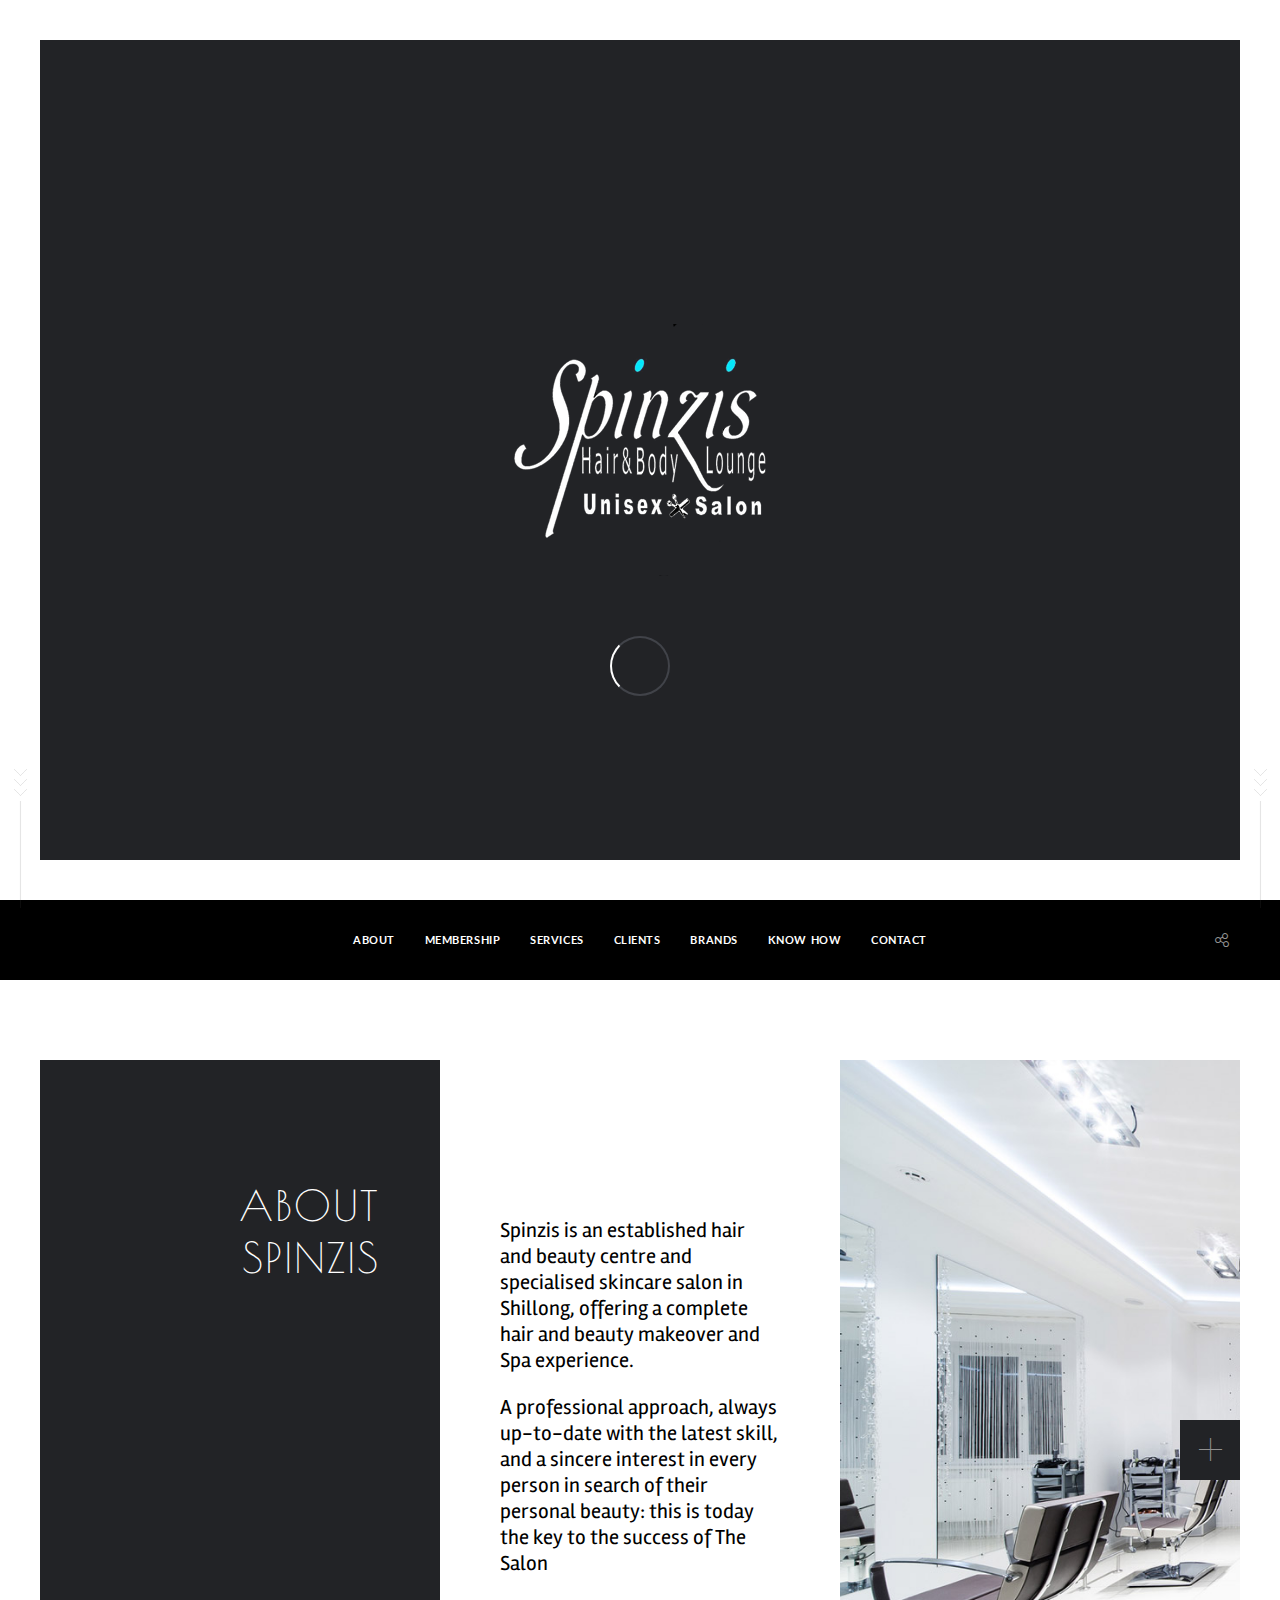
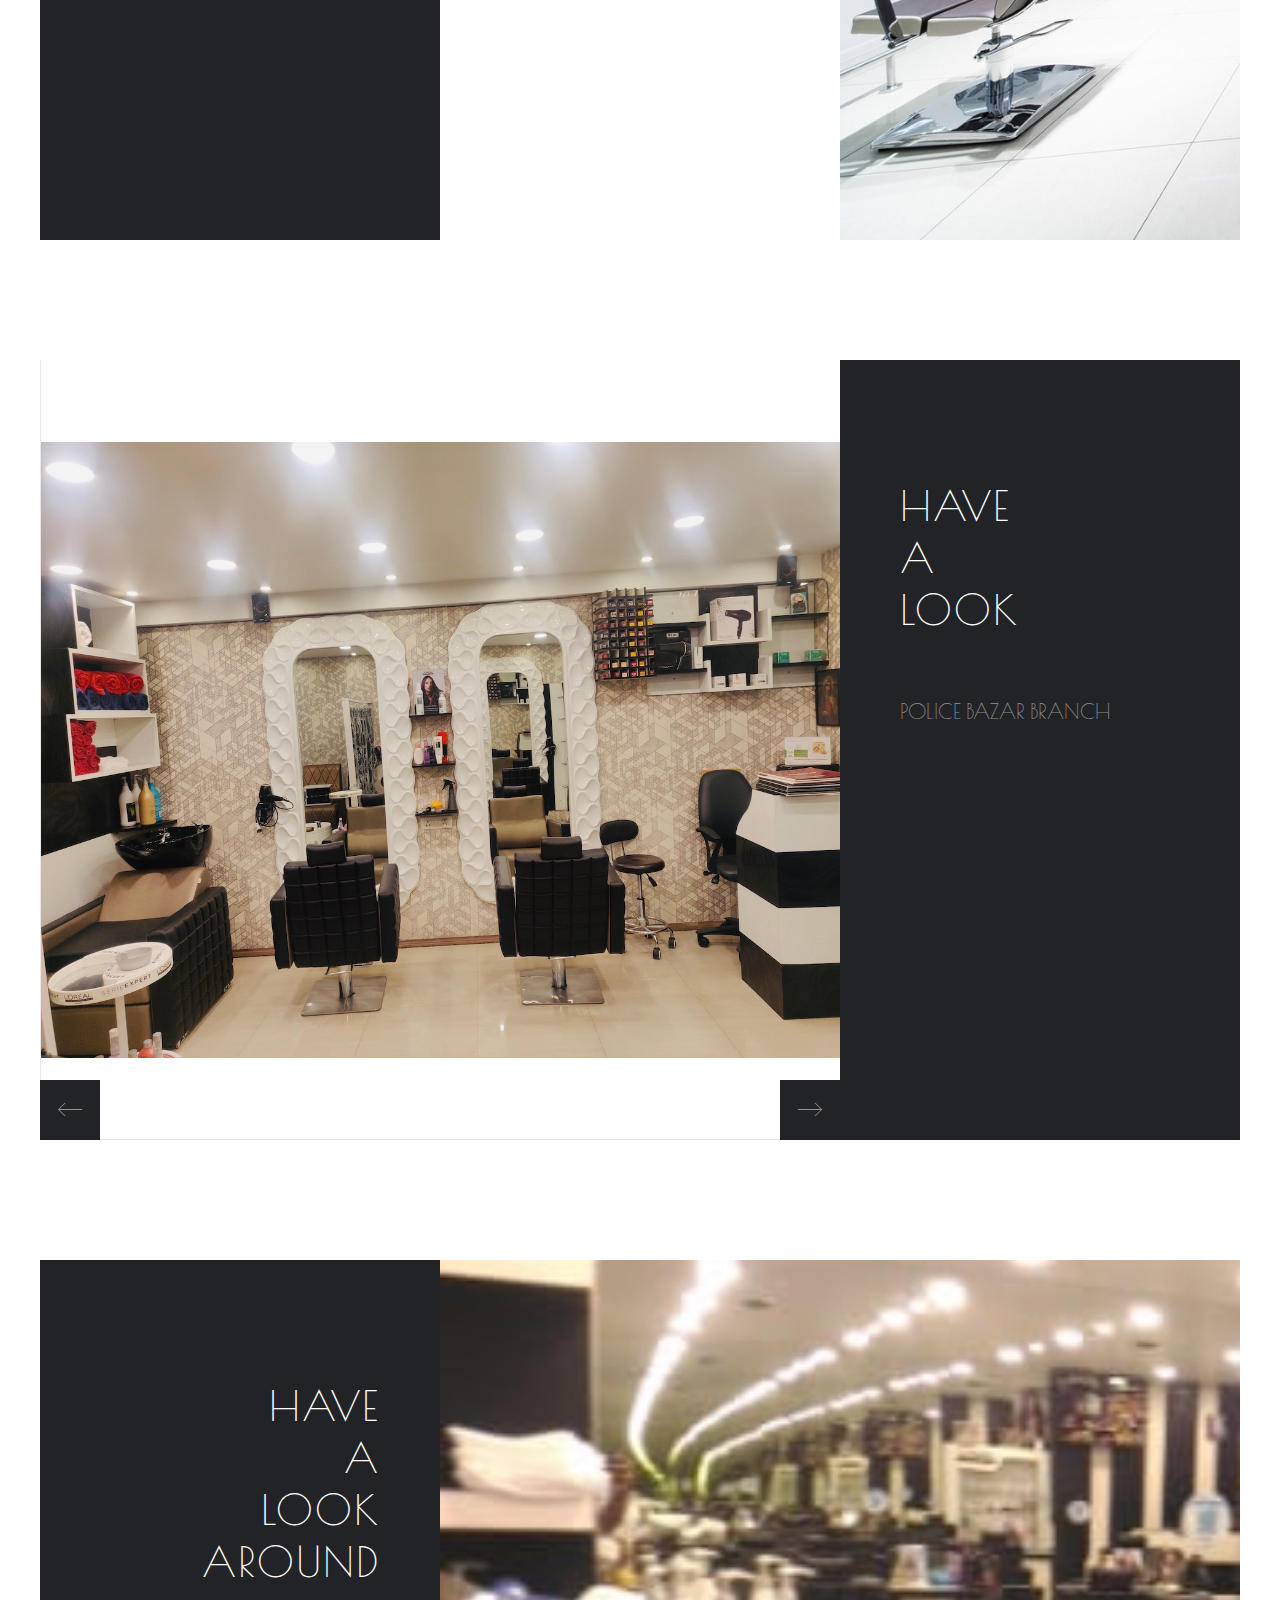
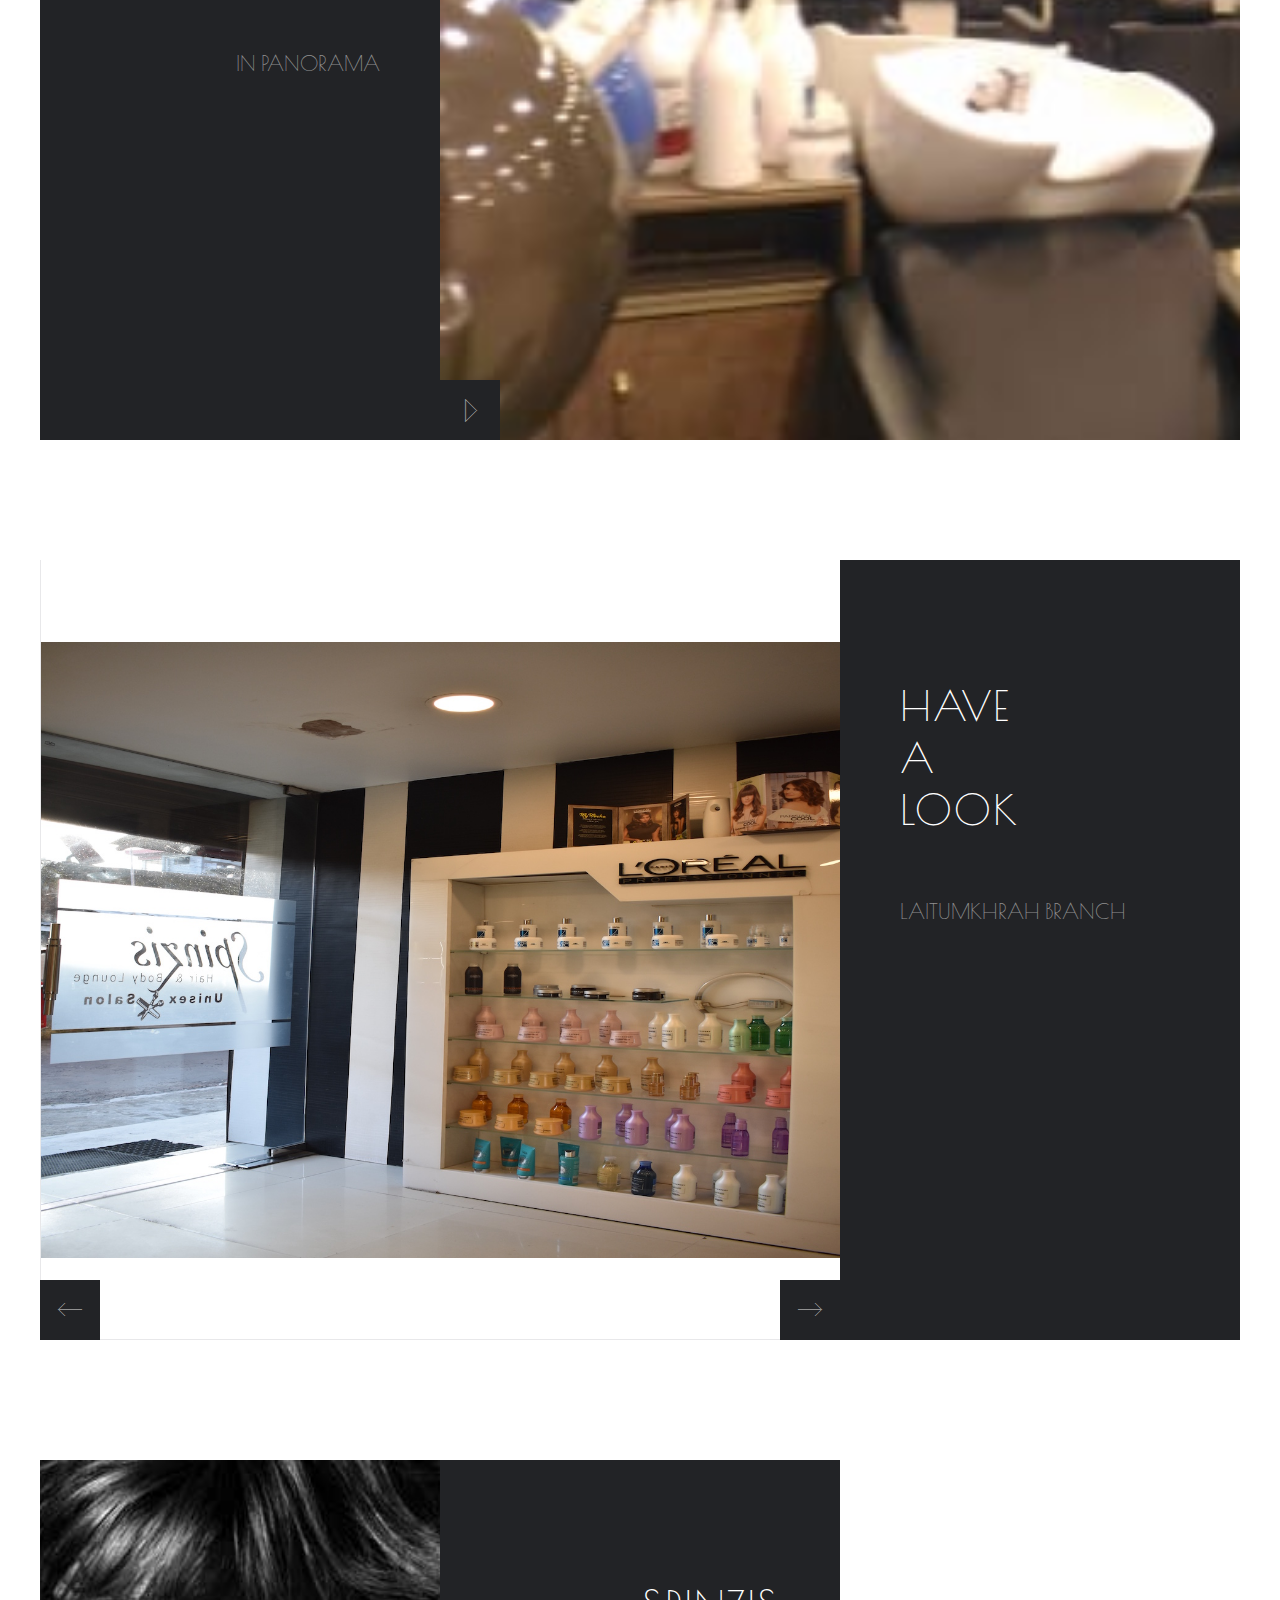
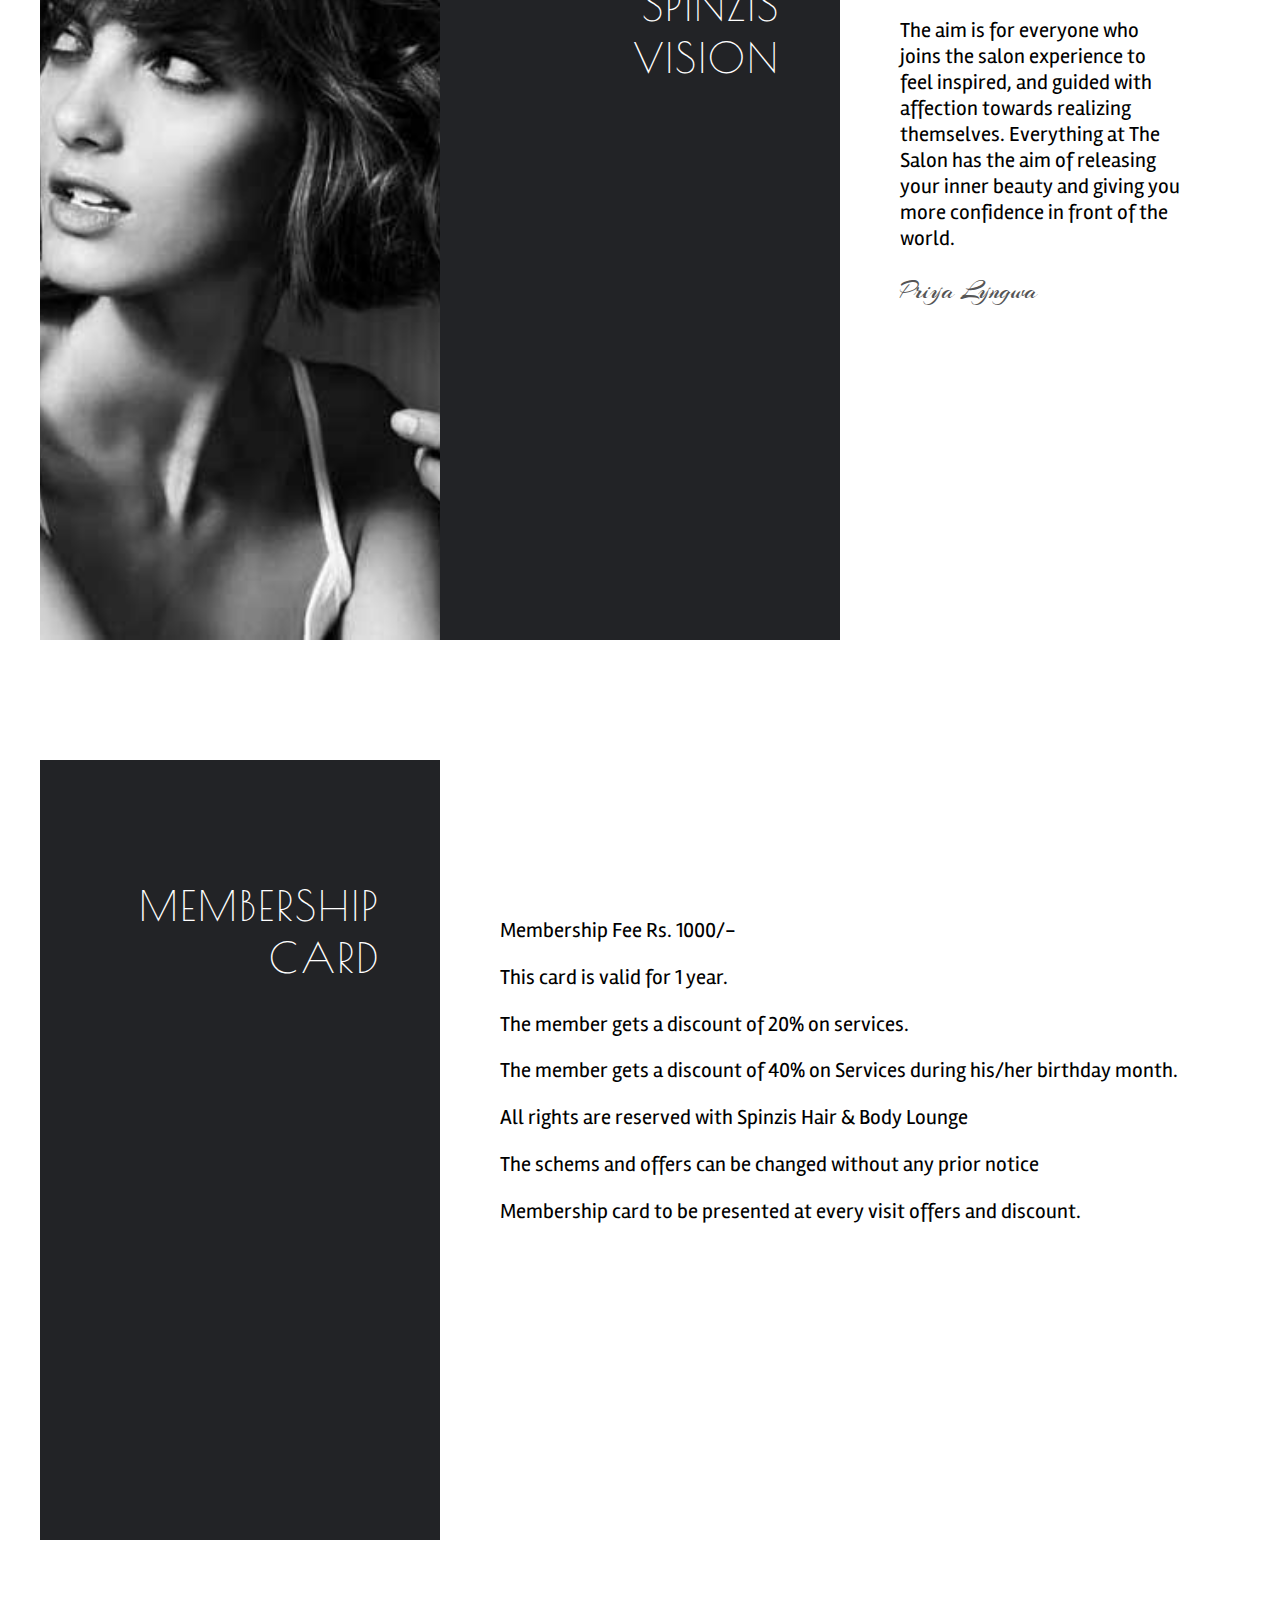
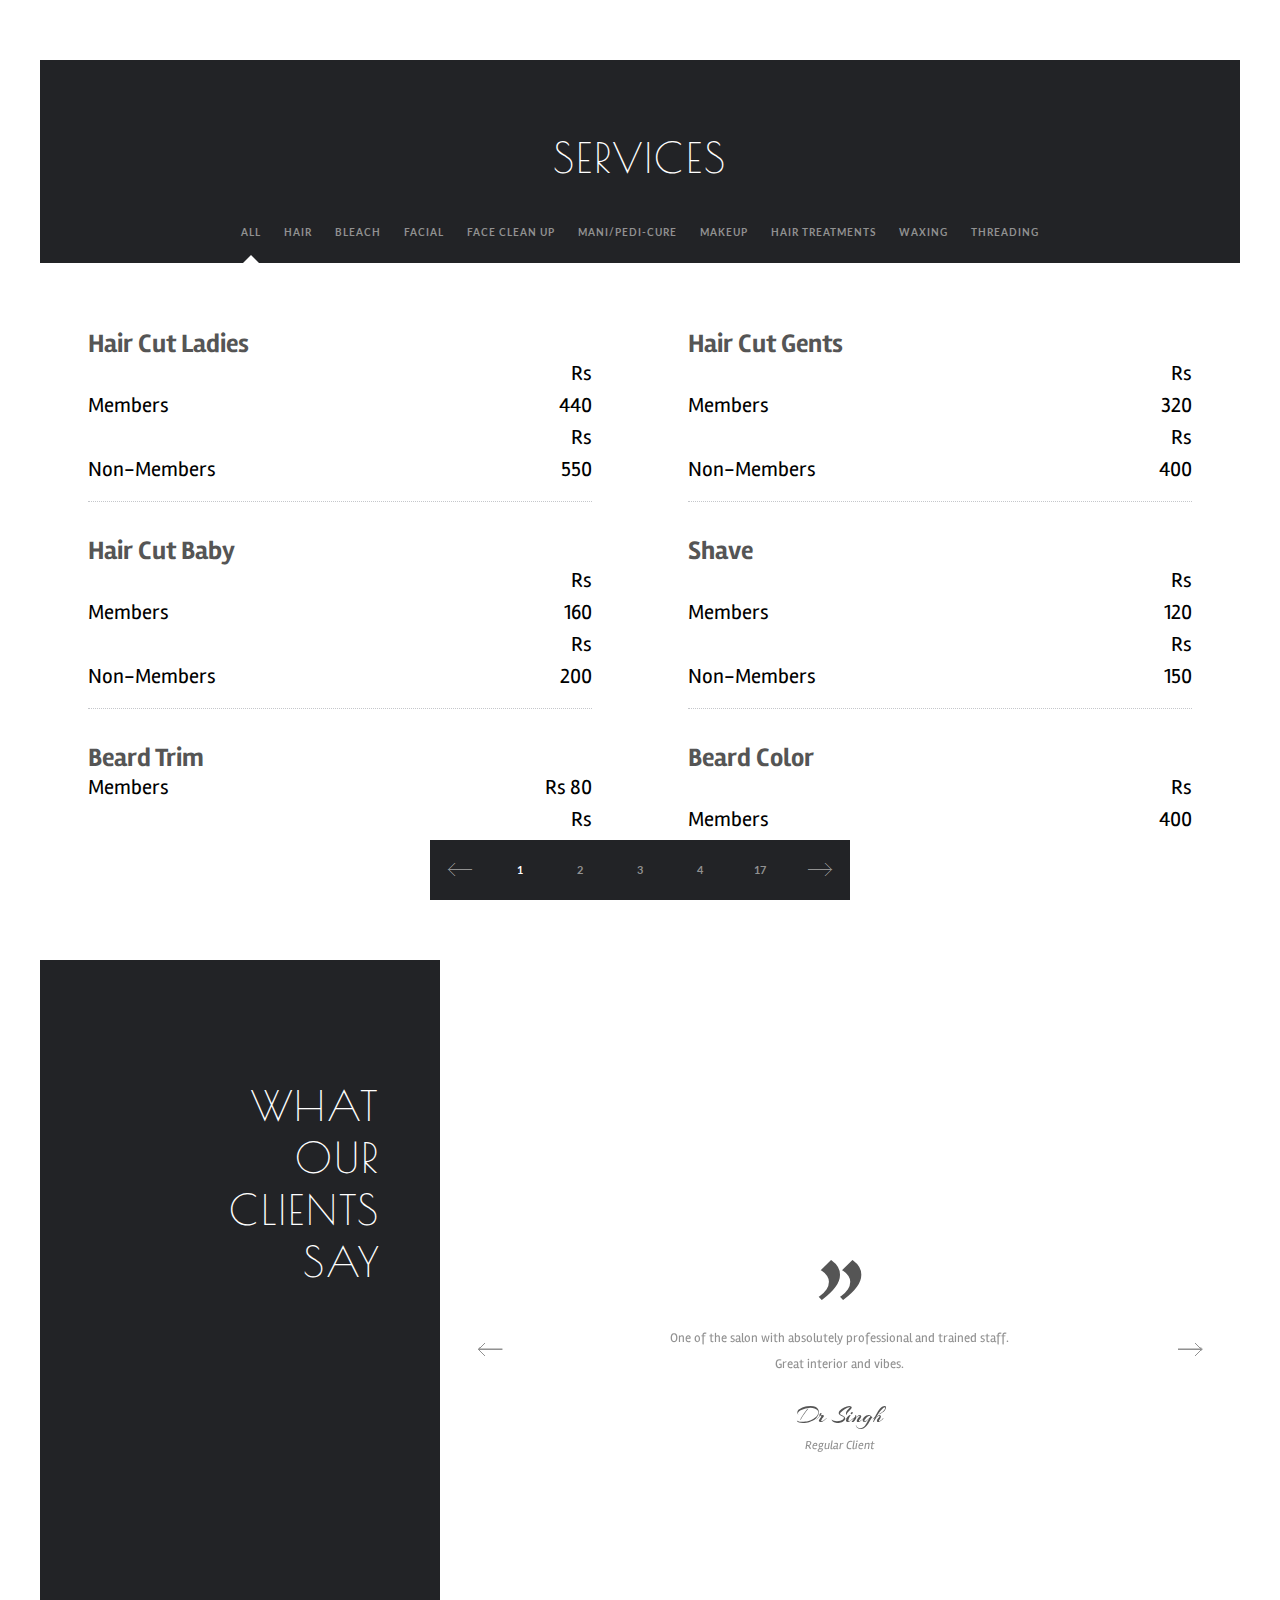
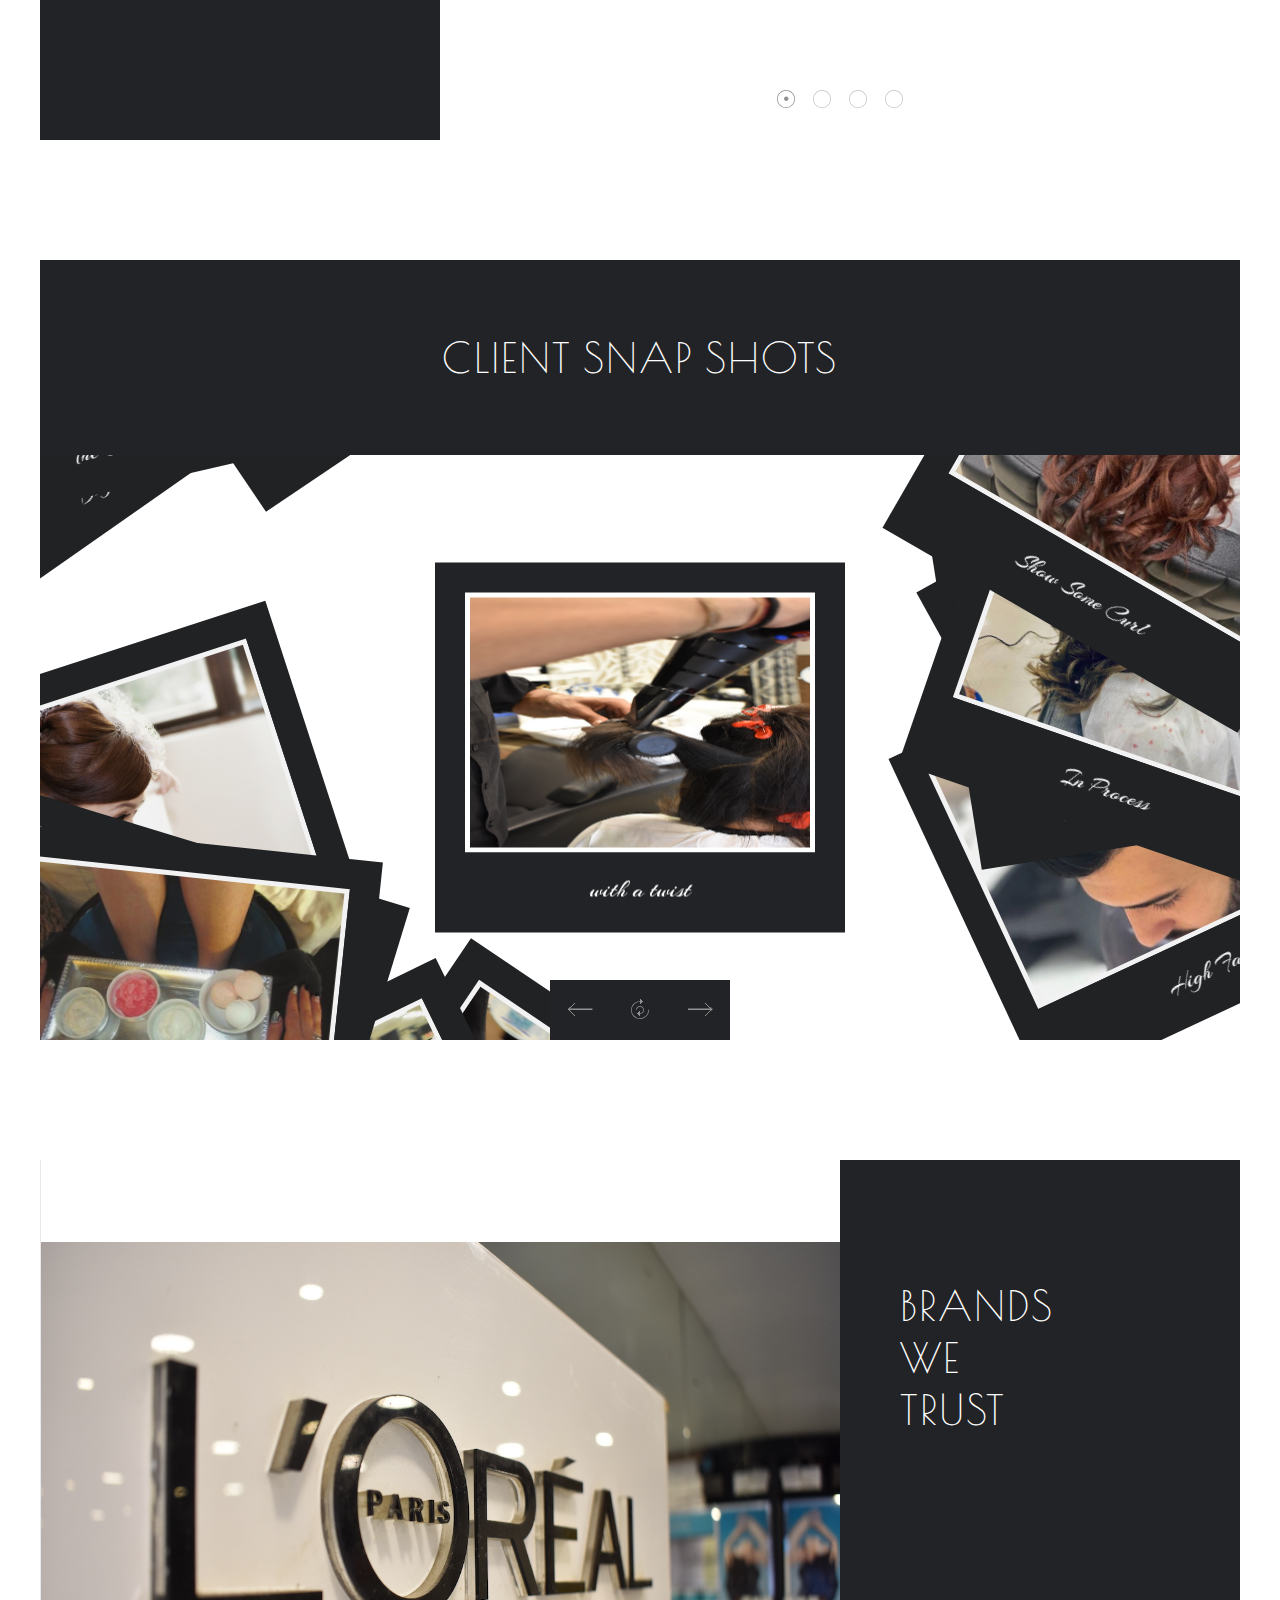
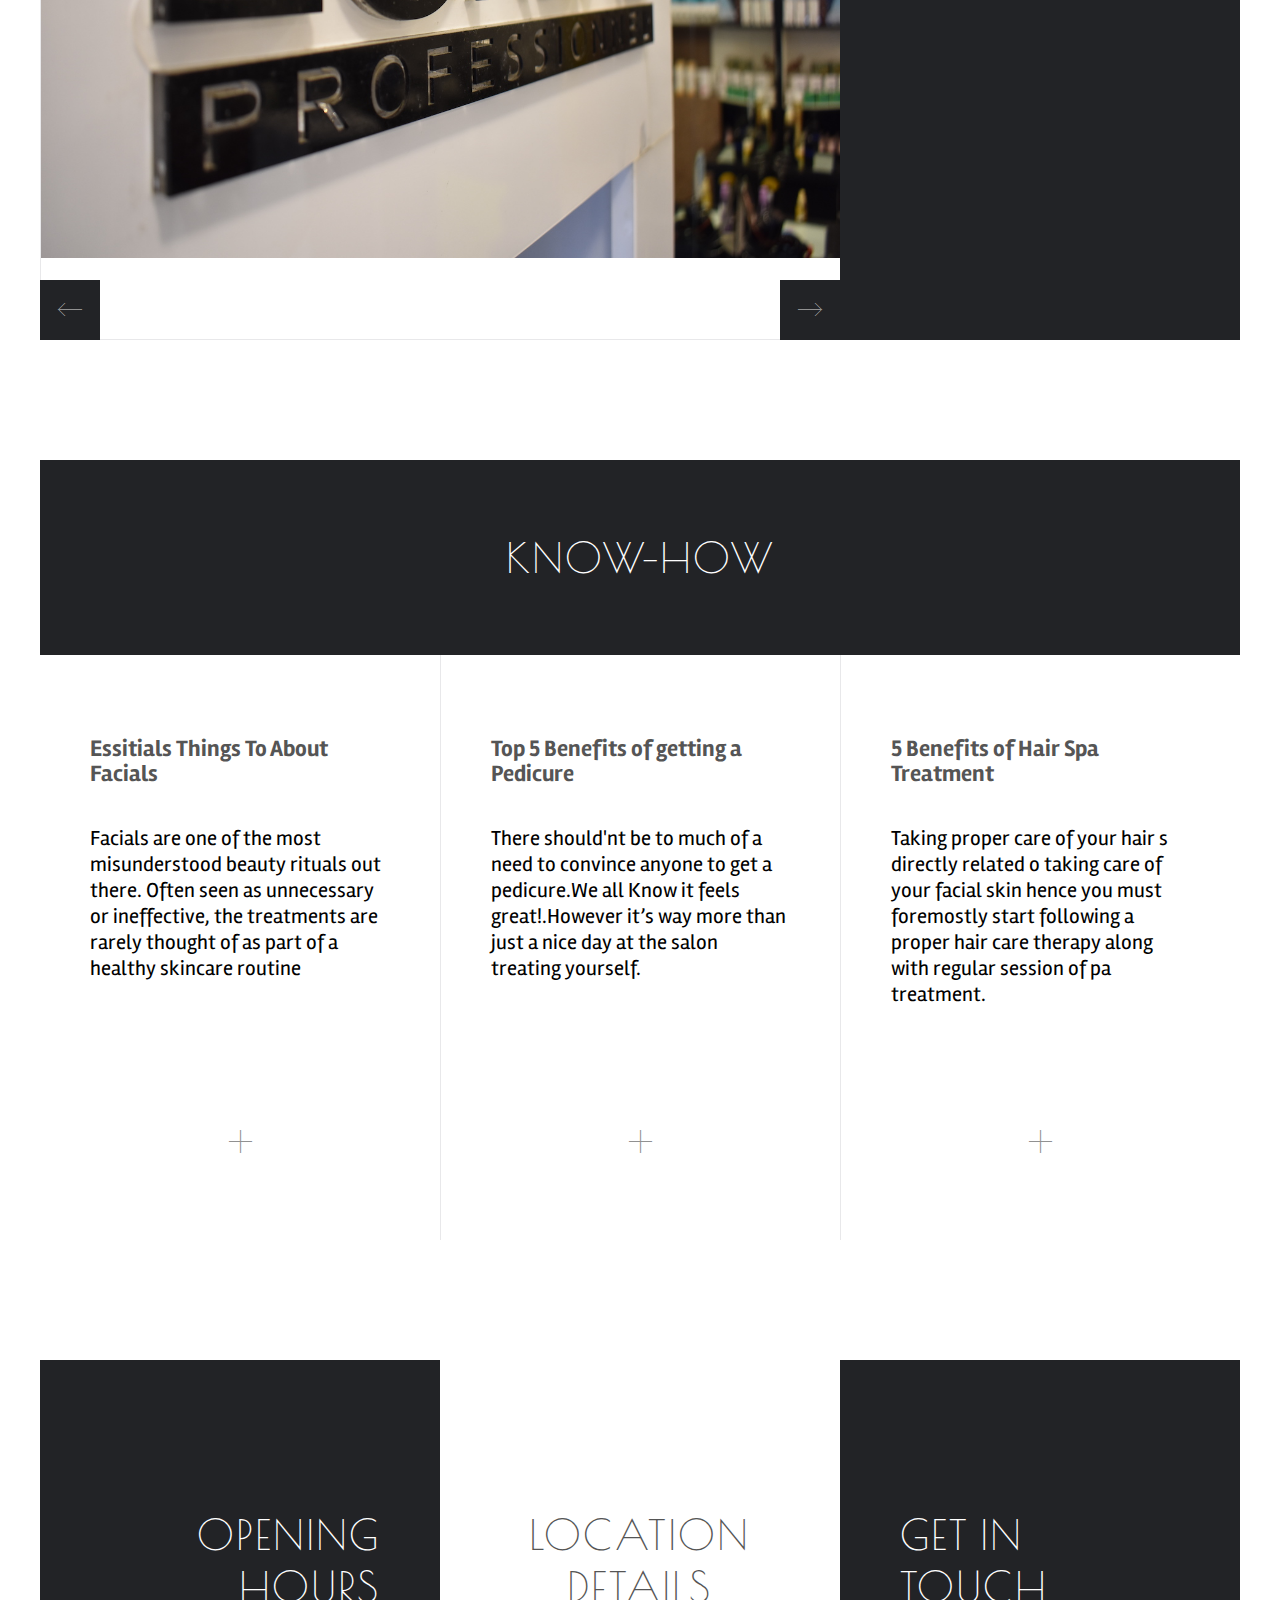
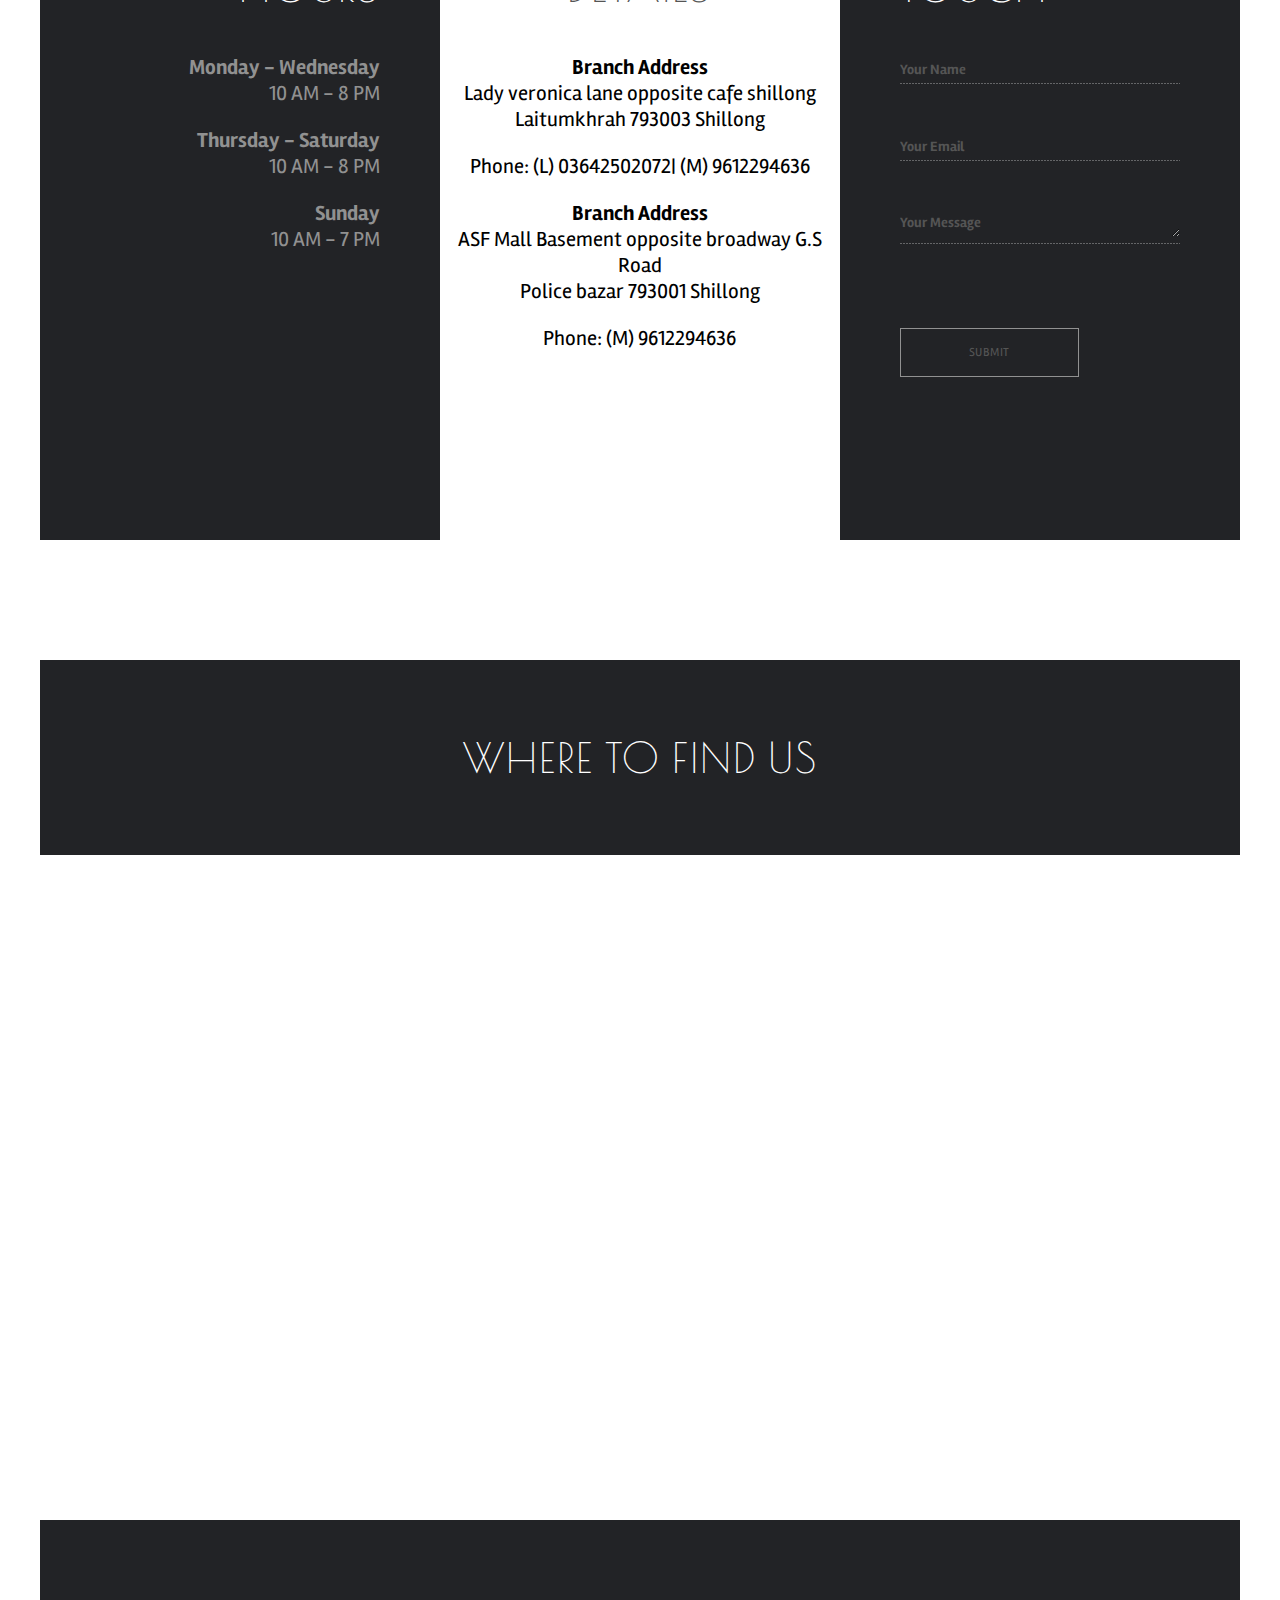
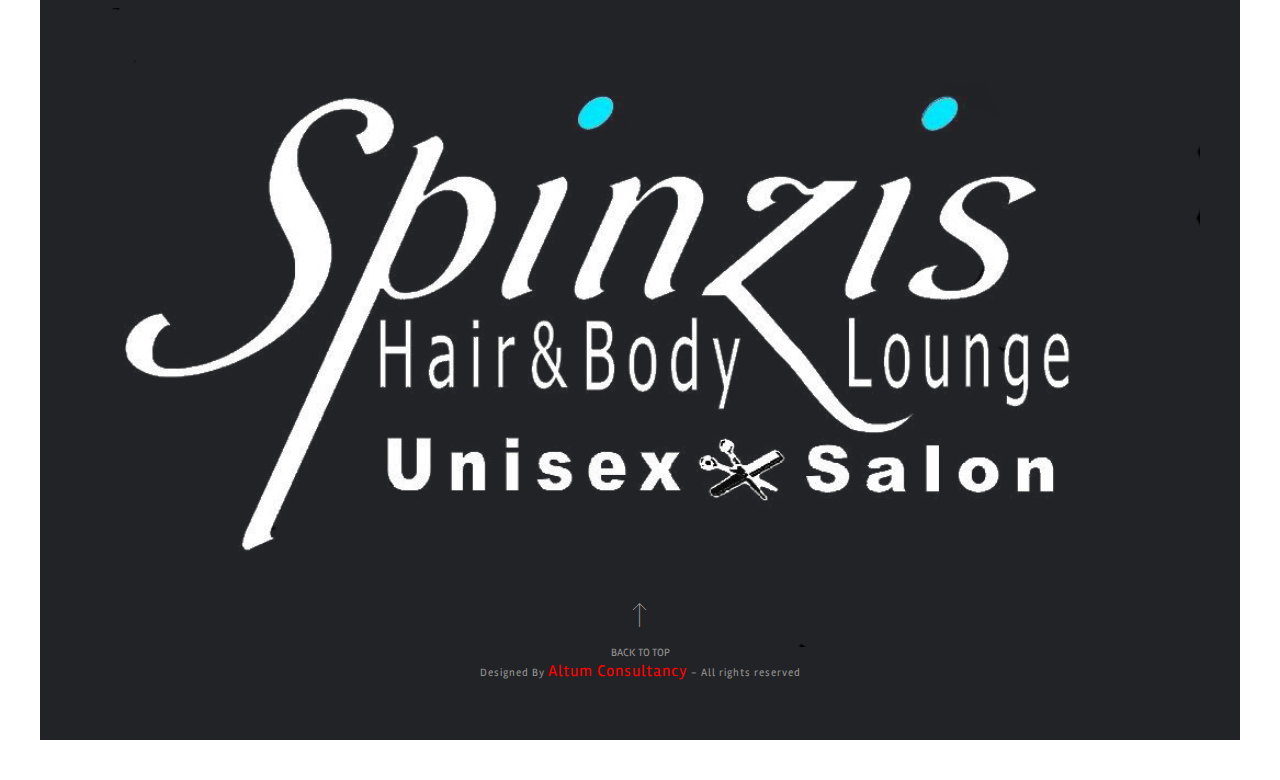
==== commit afd82bc4: "final update" ====
--- a/index.html
+++ b/index.html
@@ -909,7 +909,60 @@
 							</div>
 						</figcaption>
 					</figure>
-
+					<figure>
+						<a class="photostack-img imgLiquid"><img src="images/client-15.jpg" alt="Client"/></a>
+						<figcaption>
+							<h2 class="photostack-title">Glow with Facial</h2>
+							<div class="photostack-back">
+								<p>Look good every day.</p>
+							</div>
+						</figcaption>
+					</figure>
+					<figure>
+						<a class="photostack-img imgLiquid"><img src="images/client-16.jpg" alt="Client"/></a>
+						<figcaption>
+							<h2 class="photostack-title">Ice Cream Pedicure</h2>
+							<div class="photostack-back">
+								<p>Feet also need care.</p>
+							</div>
+						</figcaption>
+					</figure>
+					<figure>
+						<a class="photostack-img imgLiquid"><img src="images/client-9.jpg" alt="Client"/></a>
+						<figcaption>
+							<h2 class="photostack-title">In Process </h2>
+							<div class="photostack-back">
+								<p>Before we do the magic.</p>
+							</div>
+						</figcaption>
+					</figure>
+					<figure>
+						<a class="photostack-img imgLiquid"><img src="images/client-10.jpg" alt="Client"/></a>
+						<figcaption>
+							<h2 class="photostack-title">Our Stylist Magic </h2>
+							<div class="photostack-back">
+								<p>After we do the magic.</p>
+							</div>
+						</figcaption>
+					</figure>
+					<figure>
+						<a class="photostack-img imgLiquid"><img src="images/client-11.jpg" alt="Client"/></a>
+						<figcaption>
+							<h2 class="photostack-title">Pink is the new Thing </h2>
+							<div class="photostack-back">
+								<p>Very trendy and modern.</p>
+							</div>
+						</figcaption>
+					</figure>
+					<figure>
+						<a class="photostack-img imgLiquid"><img src="images/client-12.jpg" alt="Client"/></a>
+						<figcaption>
+							<h2 class="photostack-title">Show Some Curl </h2>
+							<div class="photostack-back">
+								<p>Curl is best.</p>
+							</div>
+						</figcaption>
+					</figure>
 					
 					</div>
 				</div><!--polaroidgallery-->
@@ -1098,7 +1151,7 @@
 					</p>
 				</div><div class="hlblock">
 					<h2><span>Get in</span><span>Touch</span></h2>
-					<form class="inverted salonform" id="gform" method="POST" action="https://script.google.com/macros/s/AKfycbyW8Wtejmhvhxuwvguy4KdYYUA1FA5T6dD_ohaa/exec">
+					<form class="inverted gform" id="gform" method="POST" action="https://script.google.com/macros/s/AKfycbzryXvYwvx208EG5tJdSIlz-03kAQqpbCqi6gUfKjCXZtcwYgo/exec">
 						<fieldset>
 							<label>Your Name</label>
 							<input type="text" name="name" placeholder="Your Name" data-validetta="required">
@@ -1111,13 +1164,14 @@
 							<label>Your Message</label>
 							<textarea class="autosize" name="message" placeholder="Your Message" data-validetta="required"></textarea>
 						</fieldset>
+						<div class="status">Message successfully sent, thank you!</div>
 						<fieldset class="submit left">
 							<input type="hidden" name="subject" value="Contact from the website">
 							<input type="hidden" name="formtype" value="contactform">
 							<input type="submit" name="submit" value="Submit">
 							<!-- <button>Submit</button> -->
 						</fieldset>
-						<div class="status">Message successfully sent, thank you!</div>
+						
 					</form>
 				</div>
 			</article>
@@ -1151,6 +1205,7 @@
 		<script src="https://smtpjs.com/v3/smtp.js"></script>  
 		<script src="email.js"></script>
 		<script src="js/bootstrap.min.js"></script>
+		<script src="js/form-submission-handler.js"></script>
 	</body>
 
 
--- a/css/style.css
+++ b/css/style.css
@@ -3292,7 +3292,7 @@
   outline: 0;
   position: relative;
   min-height: 1.7em;
-  margin-bottom: 3em;
+  margin-bottom: 2em;
 }
 fieldset:after {
   content: '';
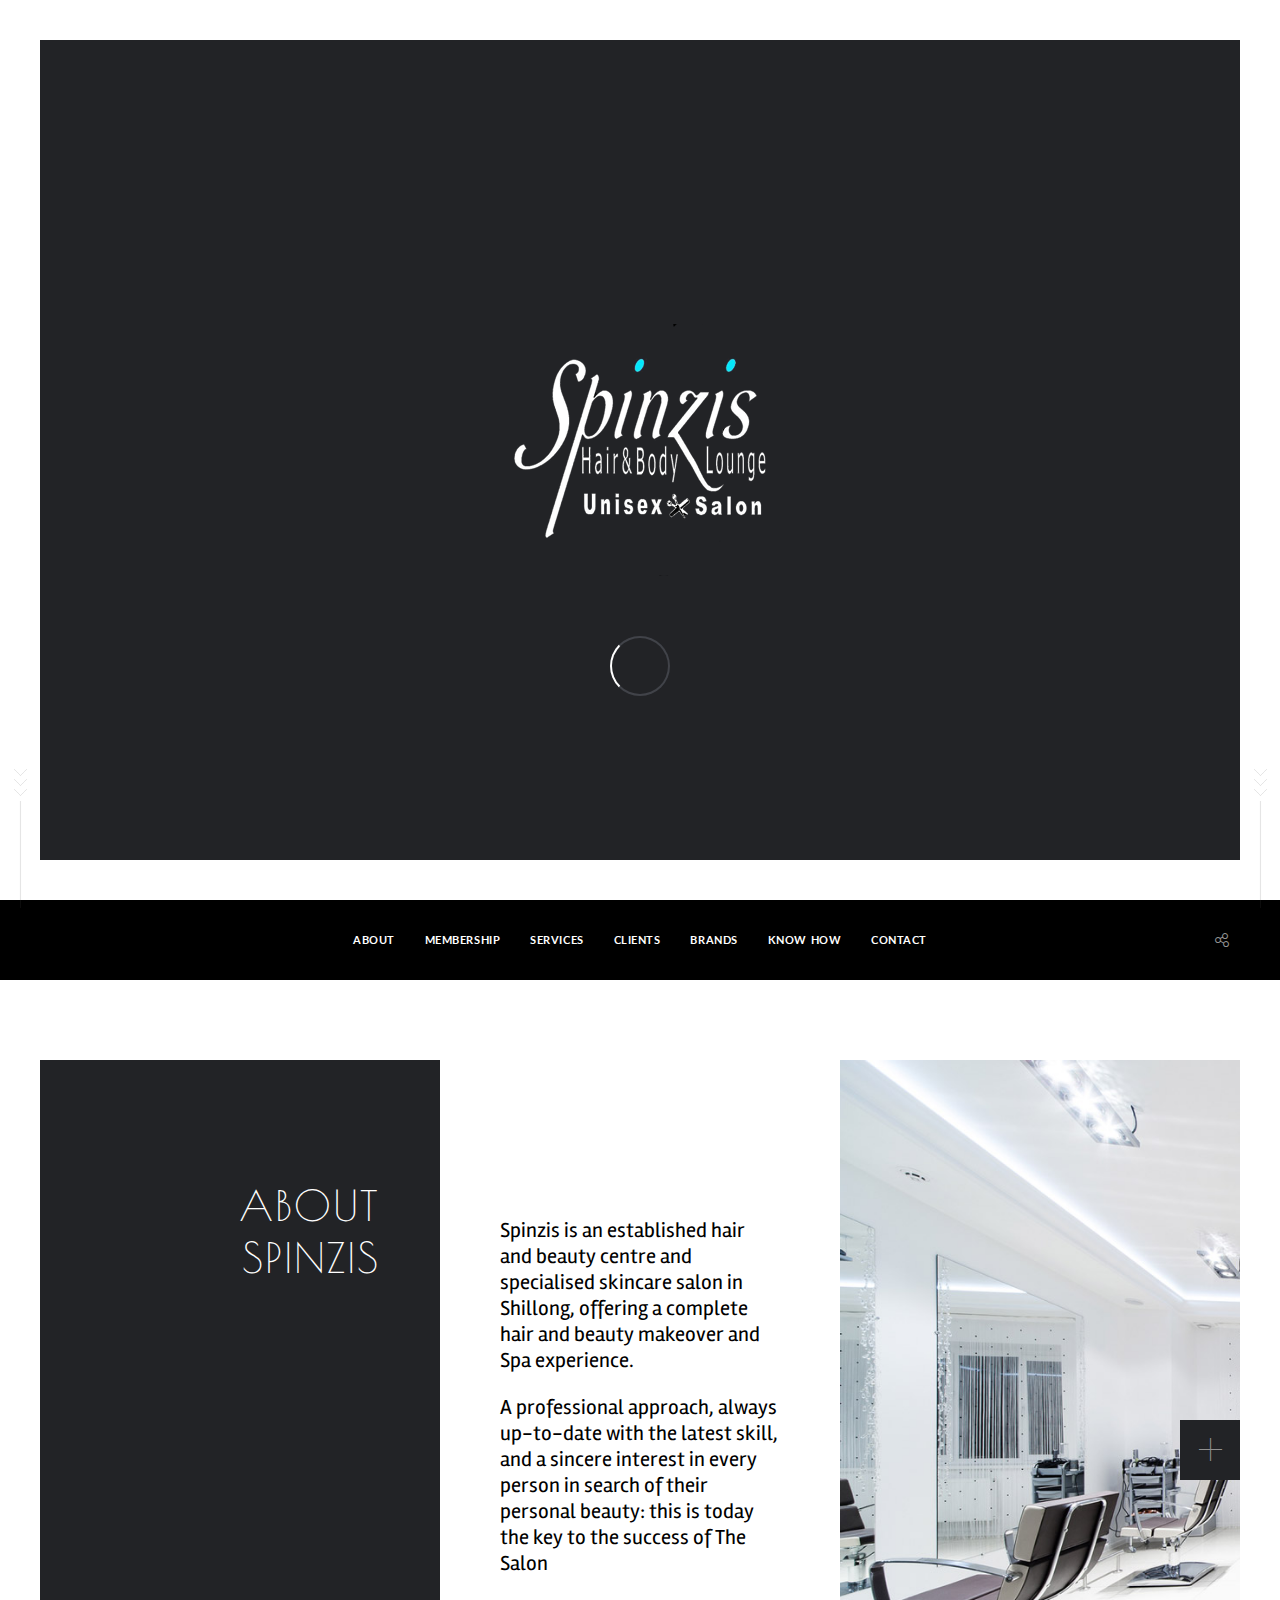
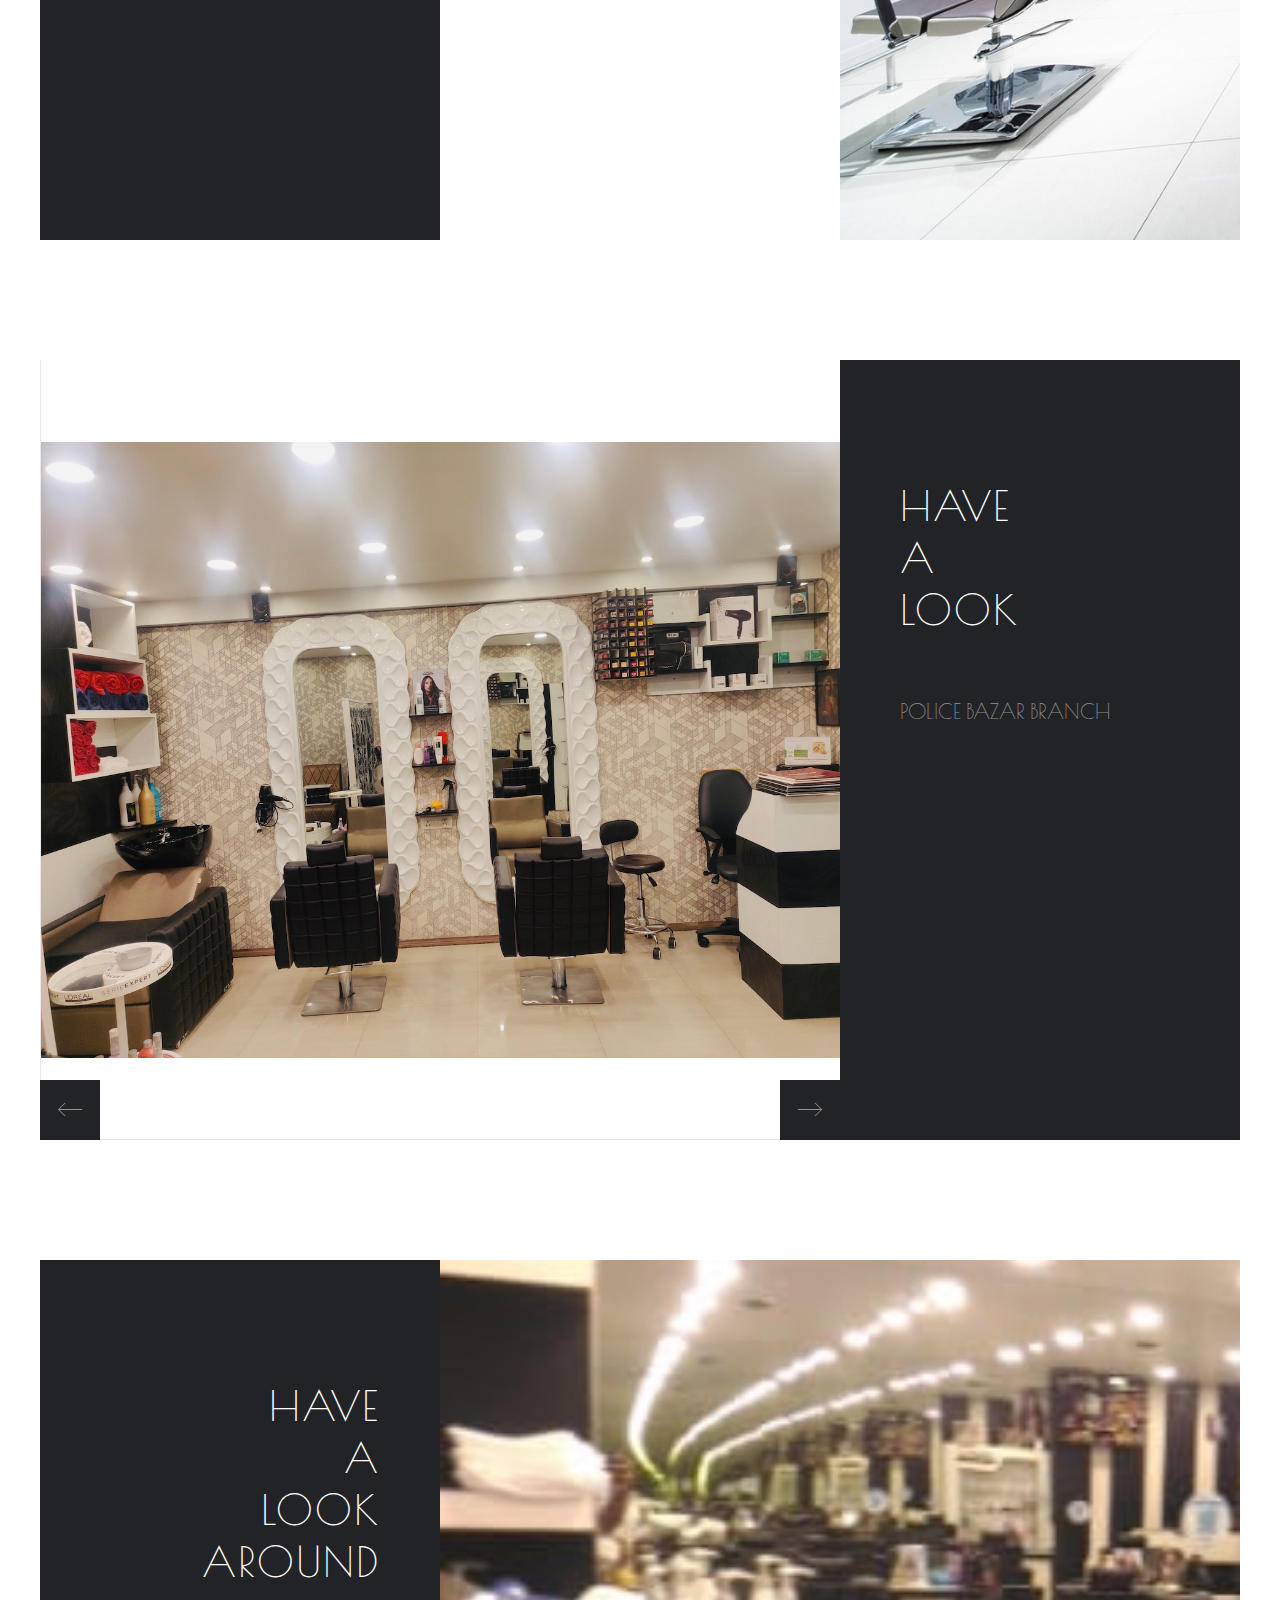
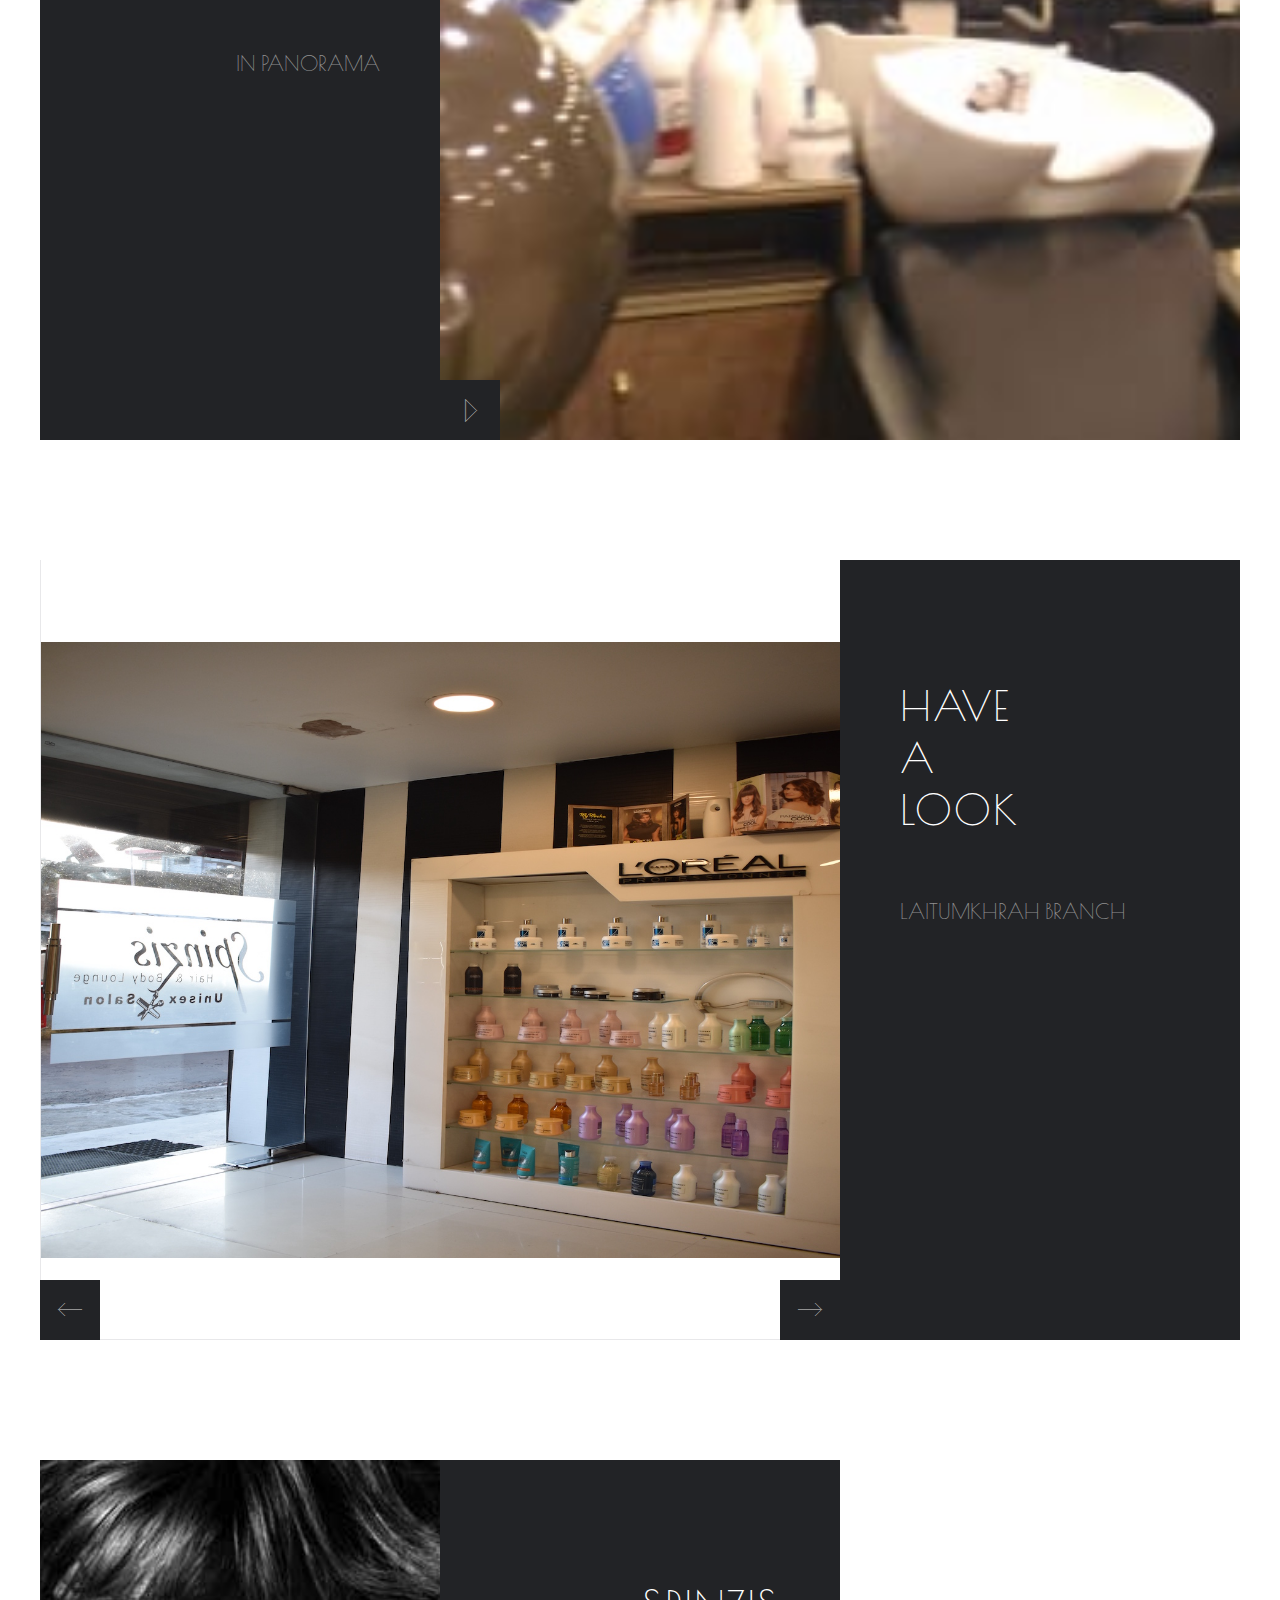
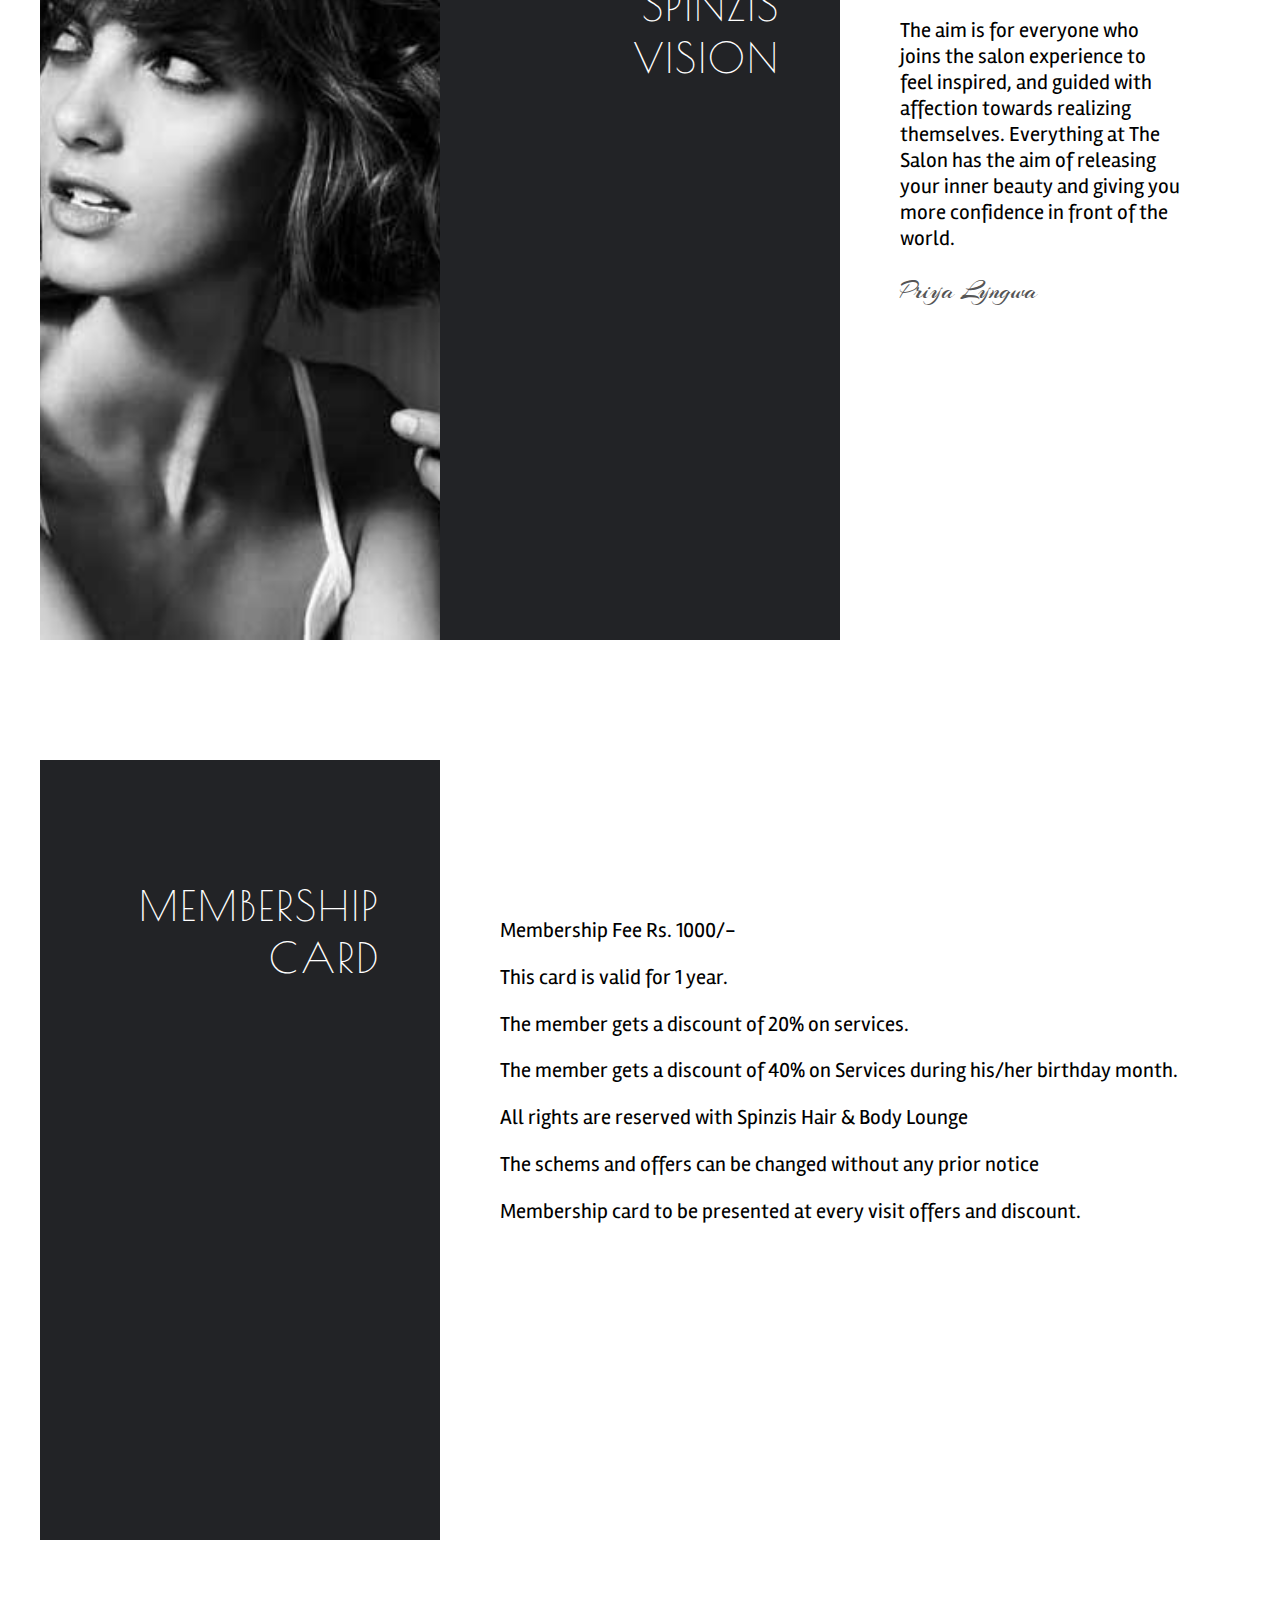
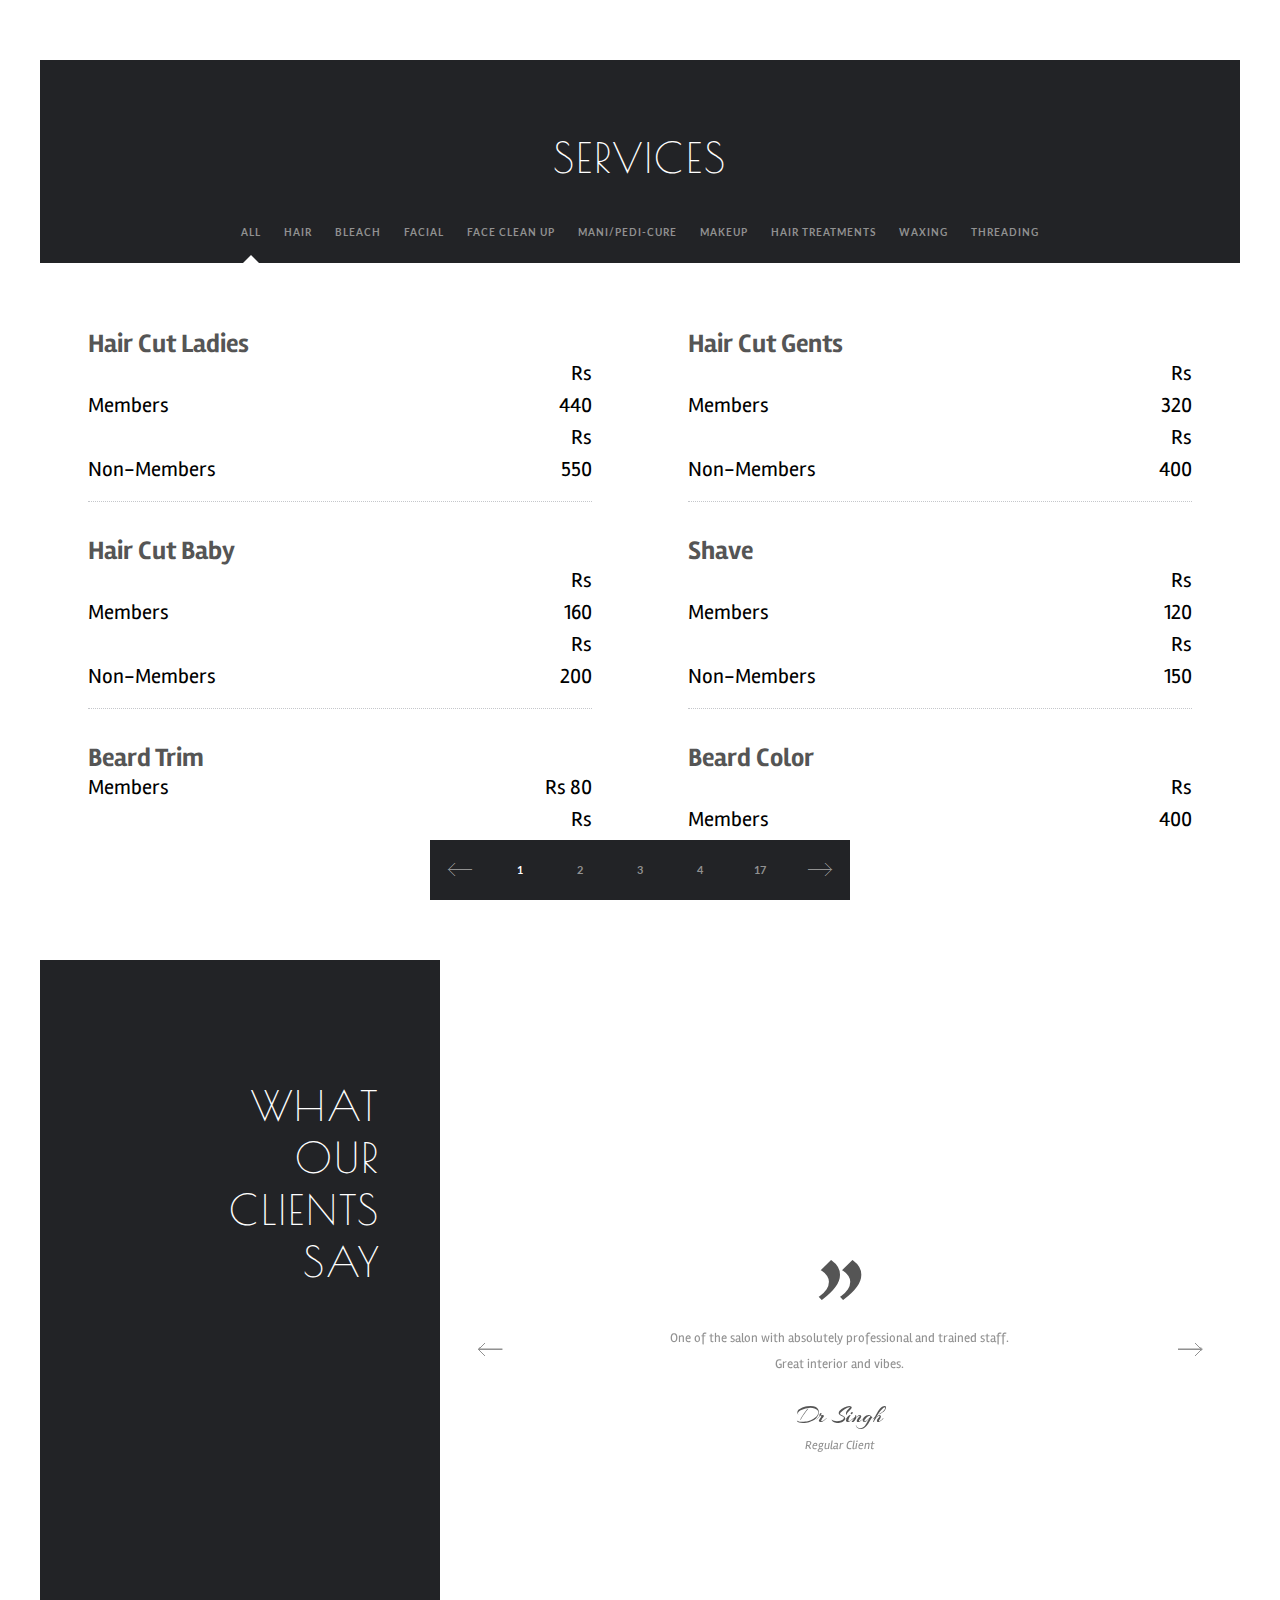
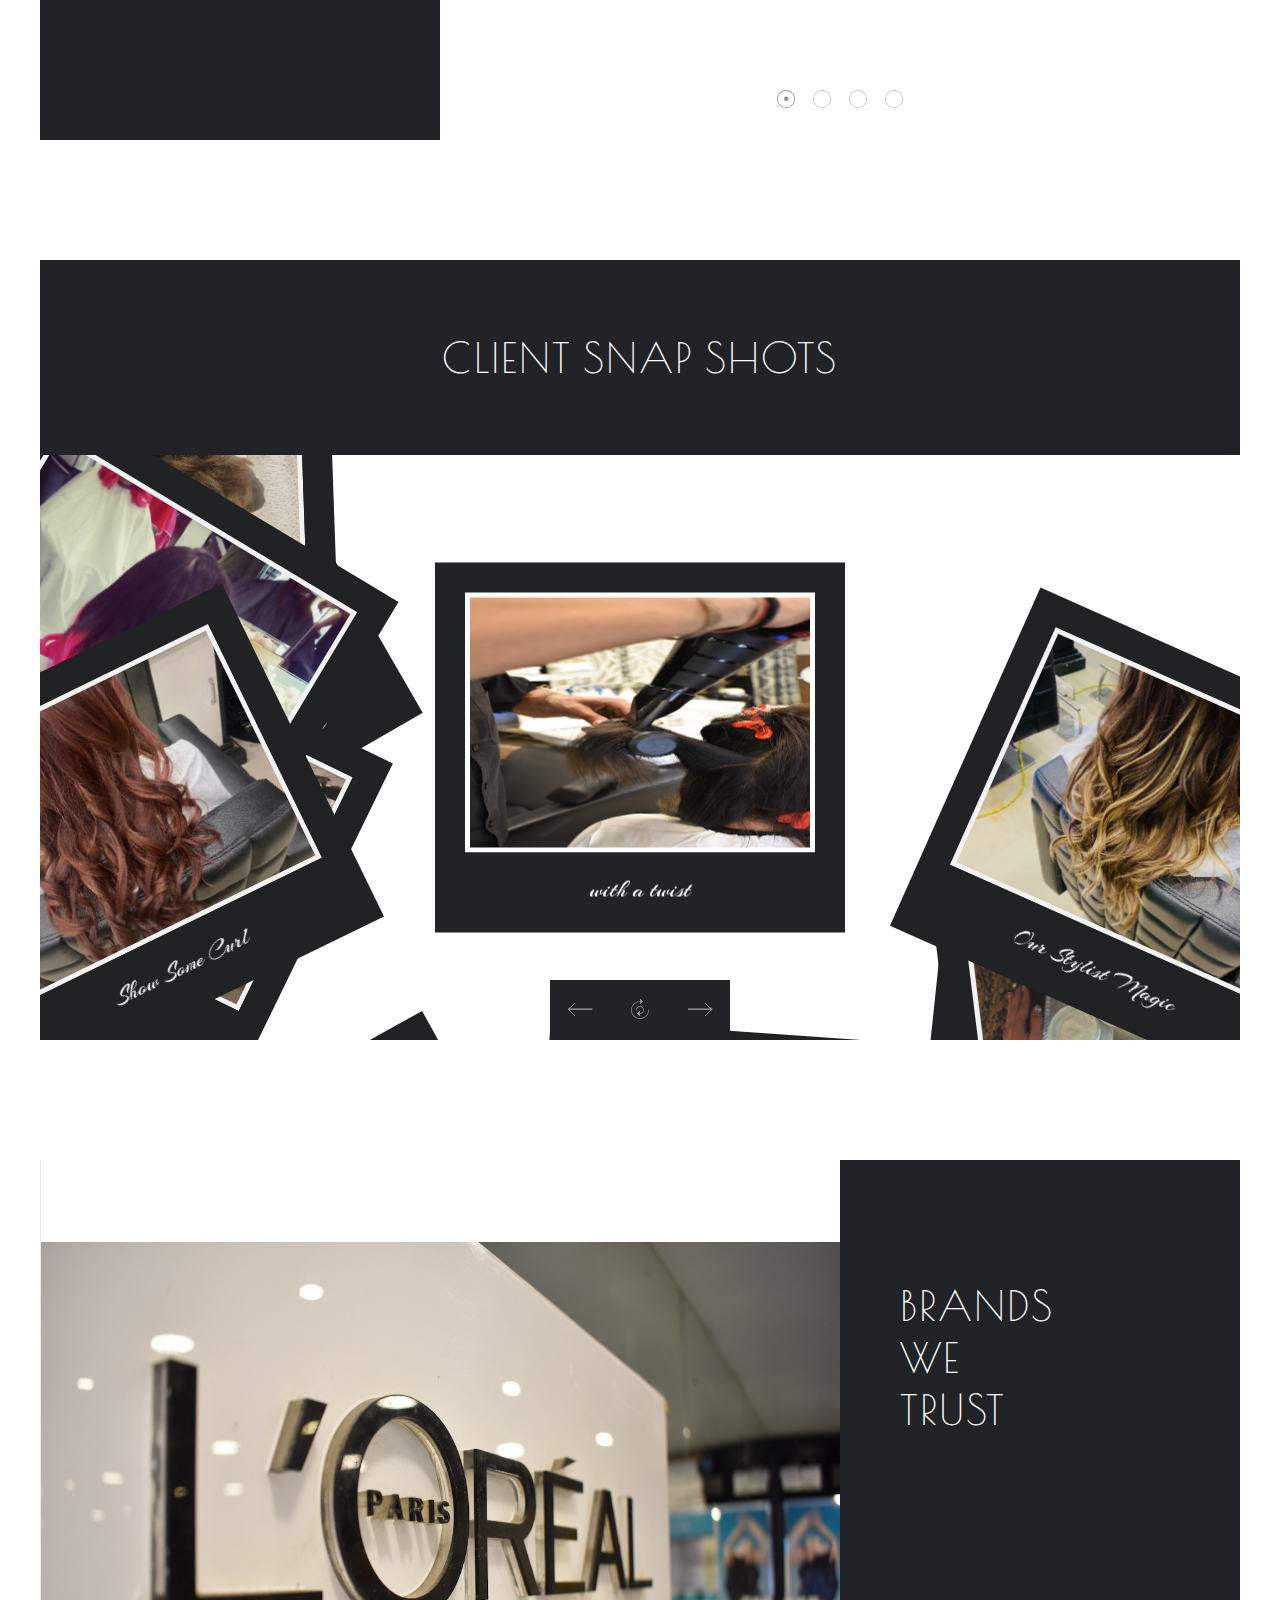
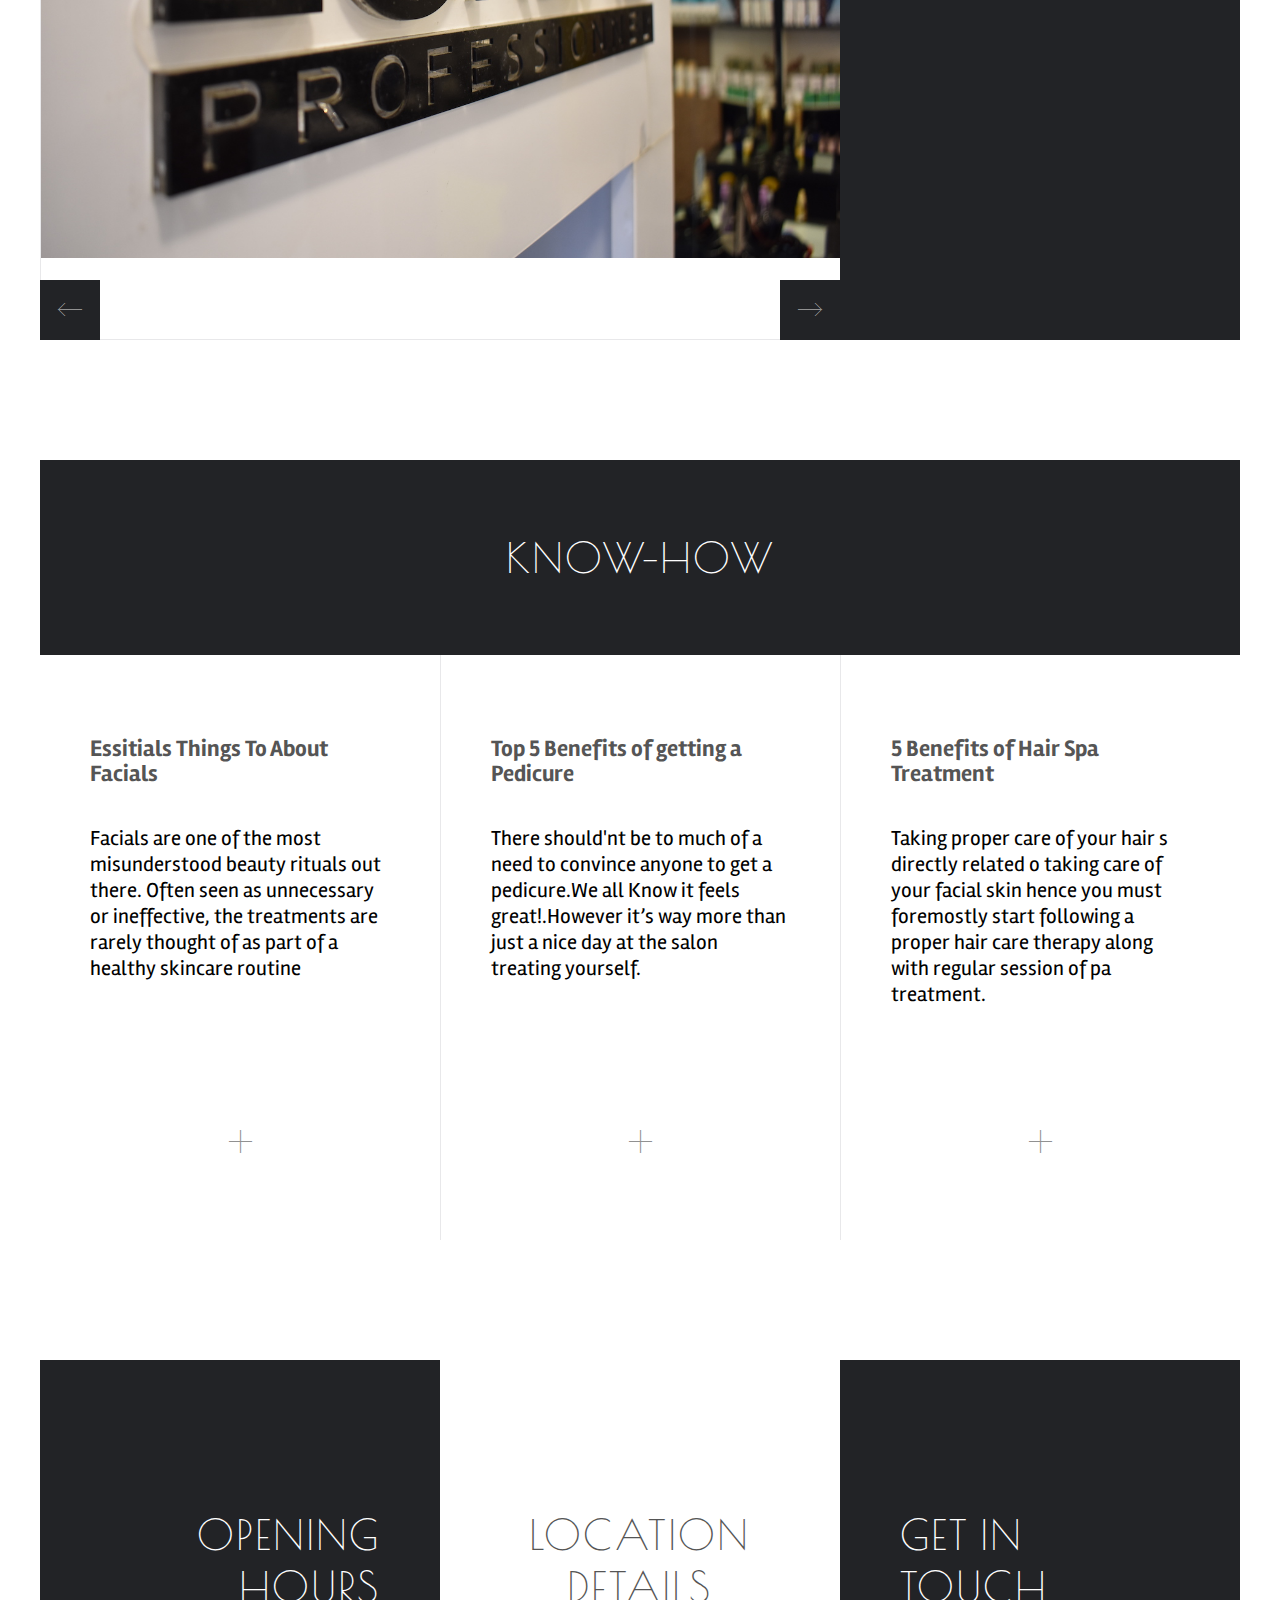
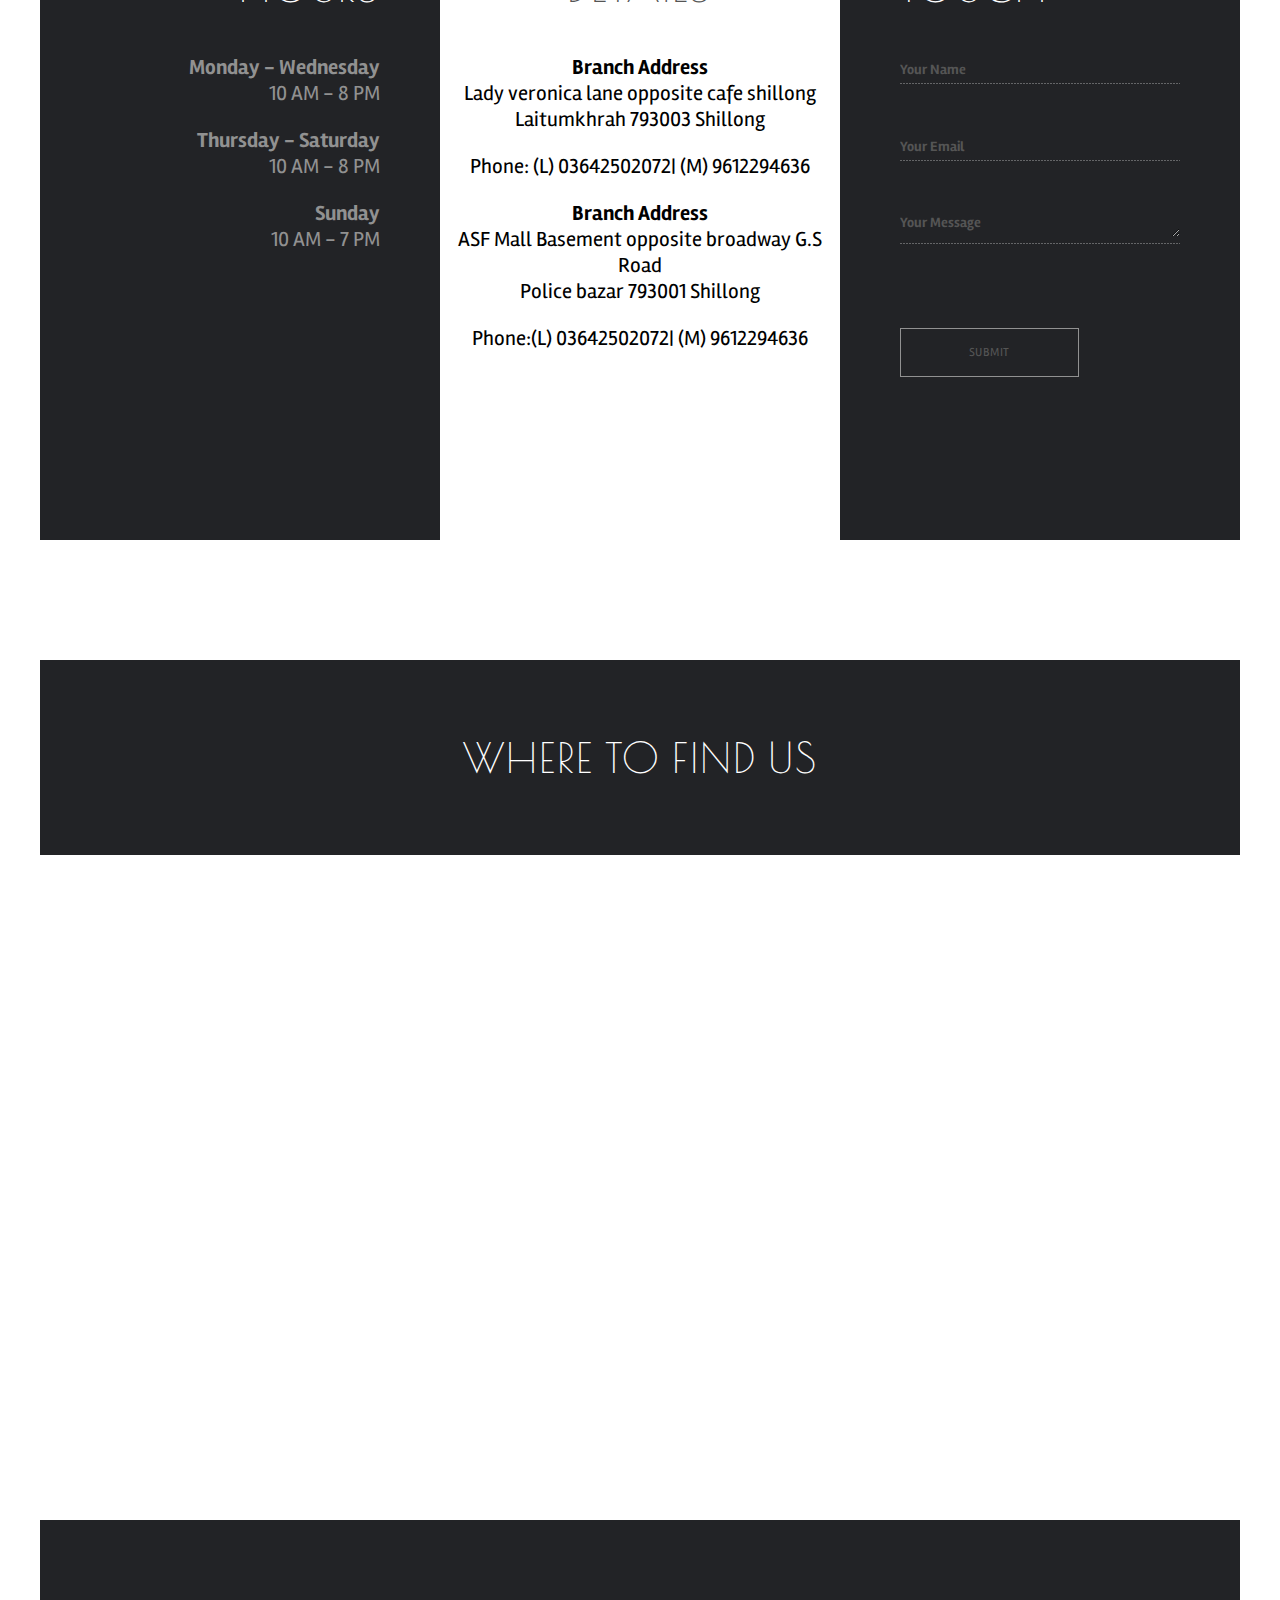
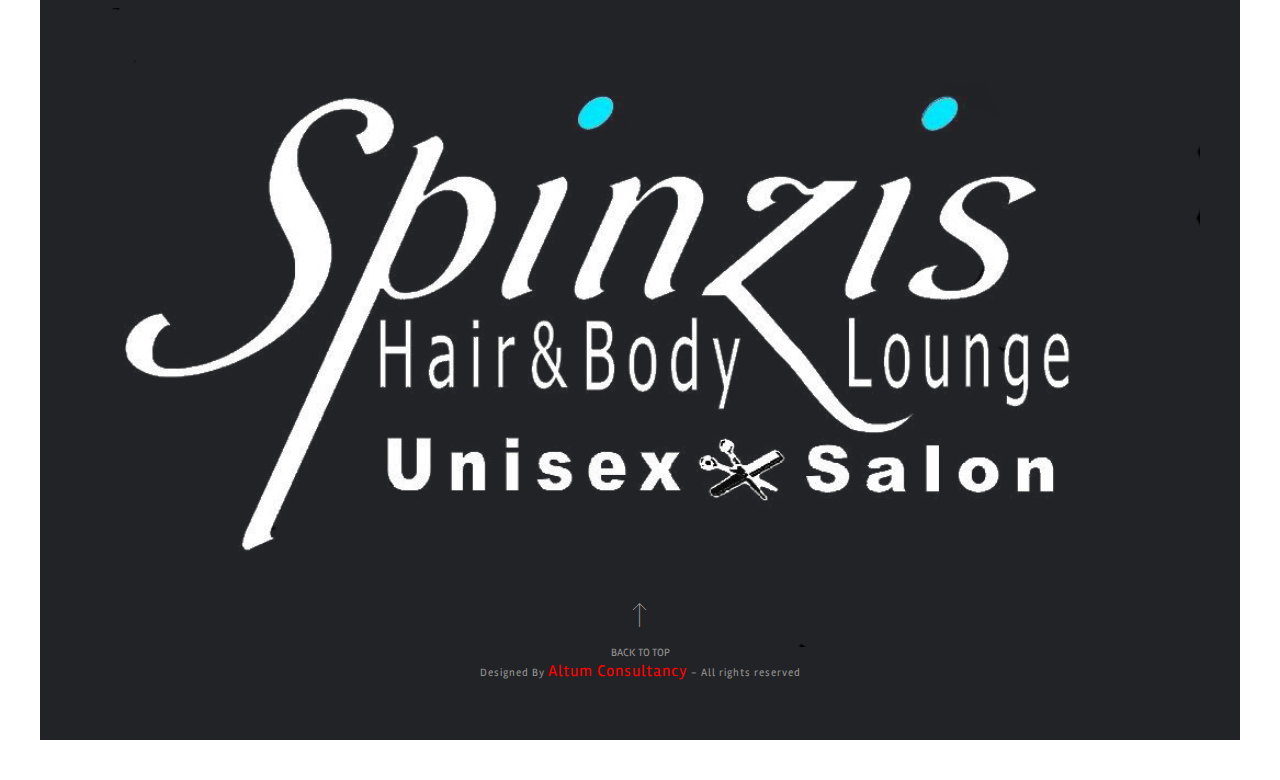
==== commit 3d23b23c: "Update index.html" ====
--- a/index.html
+++ b/index.html
@@ -1146,7 +1146,7 @@
 						ASF Mall  Basement opposite broadway G.S Road <br/>
 						Police bazar 793001 Shillong
 					</p>
-					<p>Phone: (M)<a href="tel:9612294636"> 9612294636</a></p>
+					<p>Phone:(L) <a href="tel:03642502120"> 03642502072</a>| (M)<a href="tel:9612294636"> 9612294636</a></p>
 					
 					</p>
 				</div><div class="hlblock">
@@ -1209,4 +1209,4 @@
 	</body>
 
 
-</html>+</html>
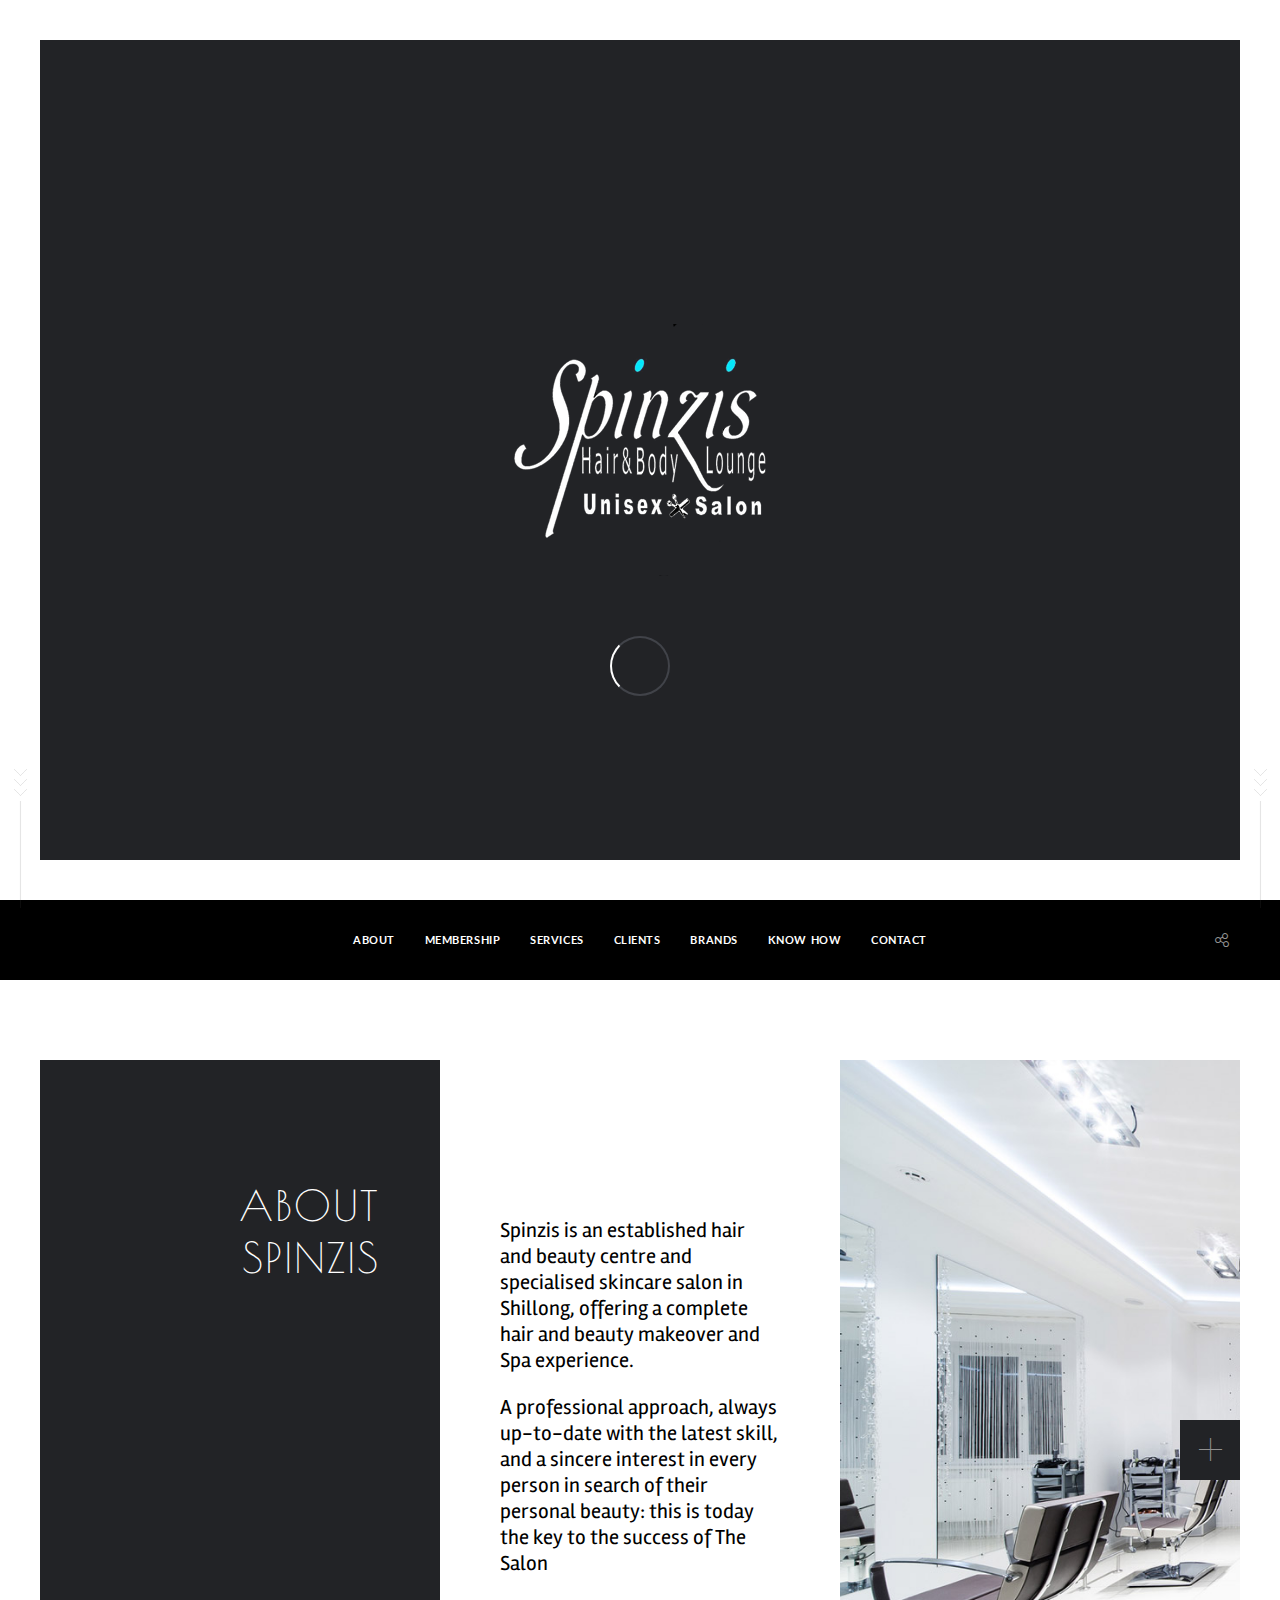
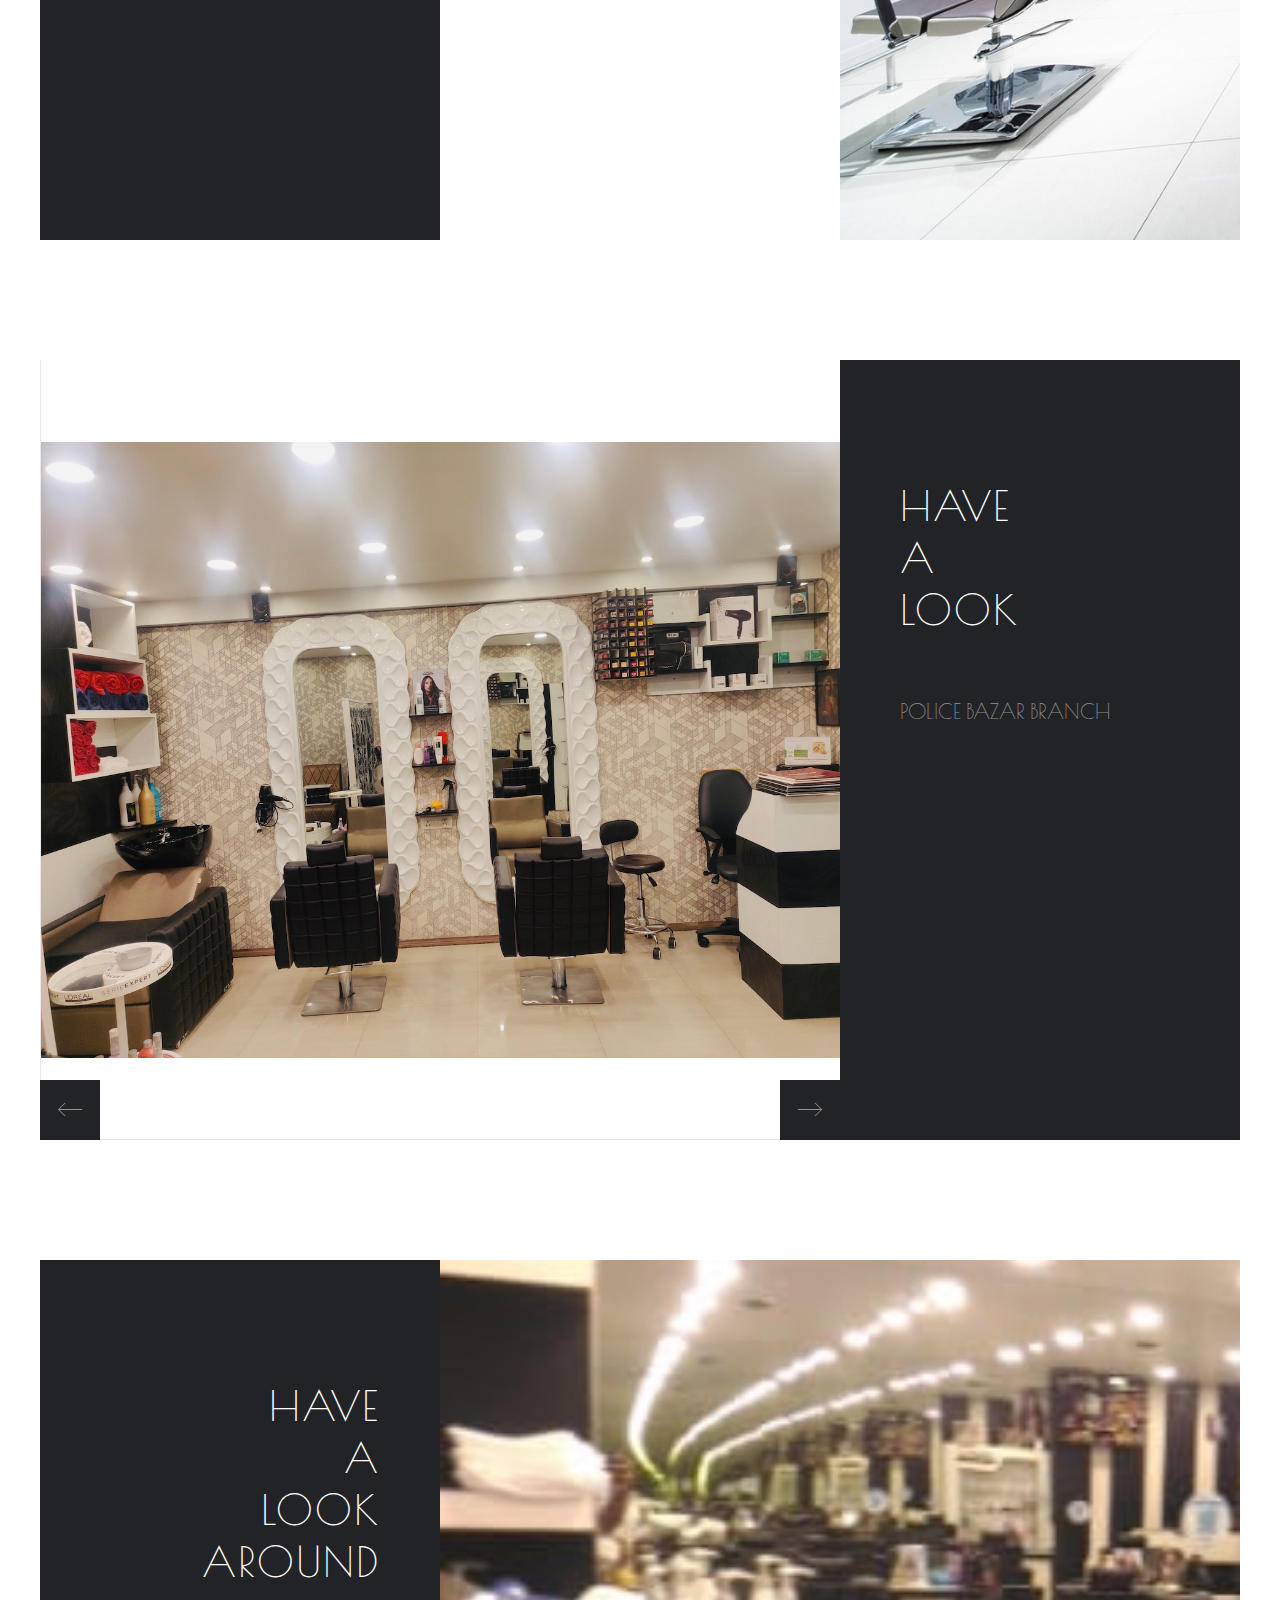
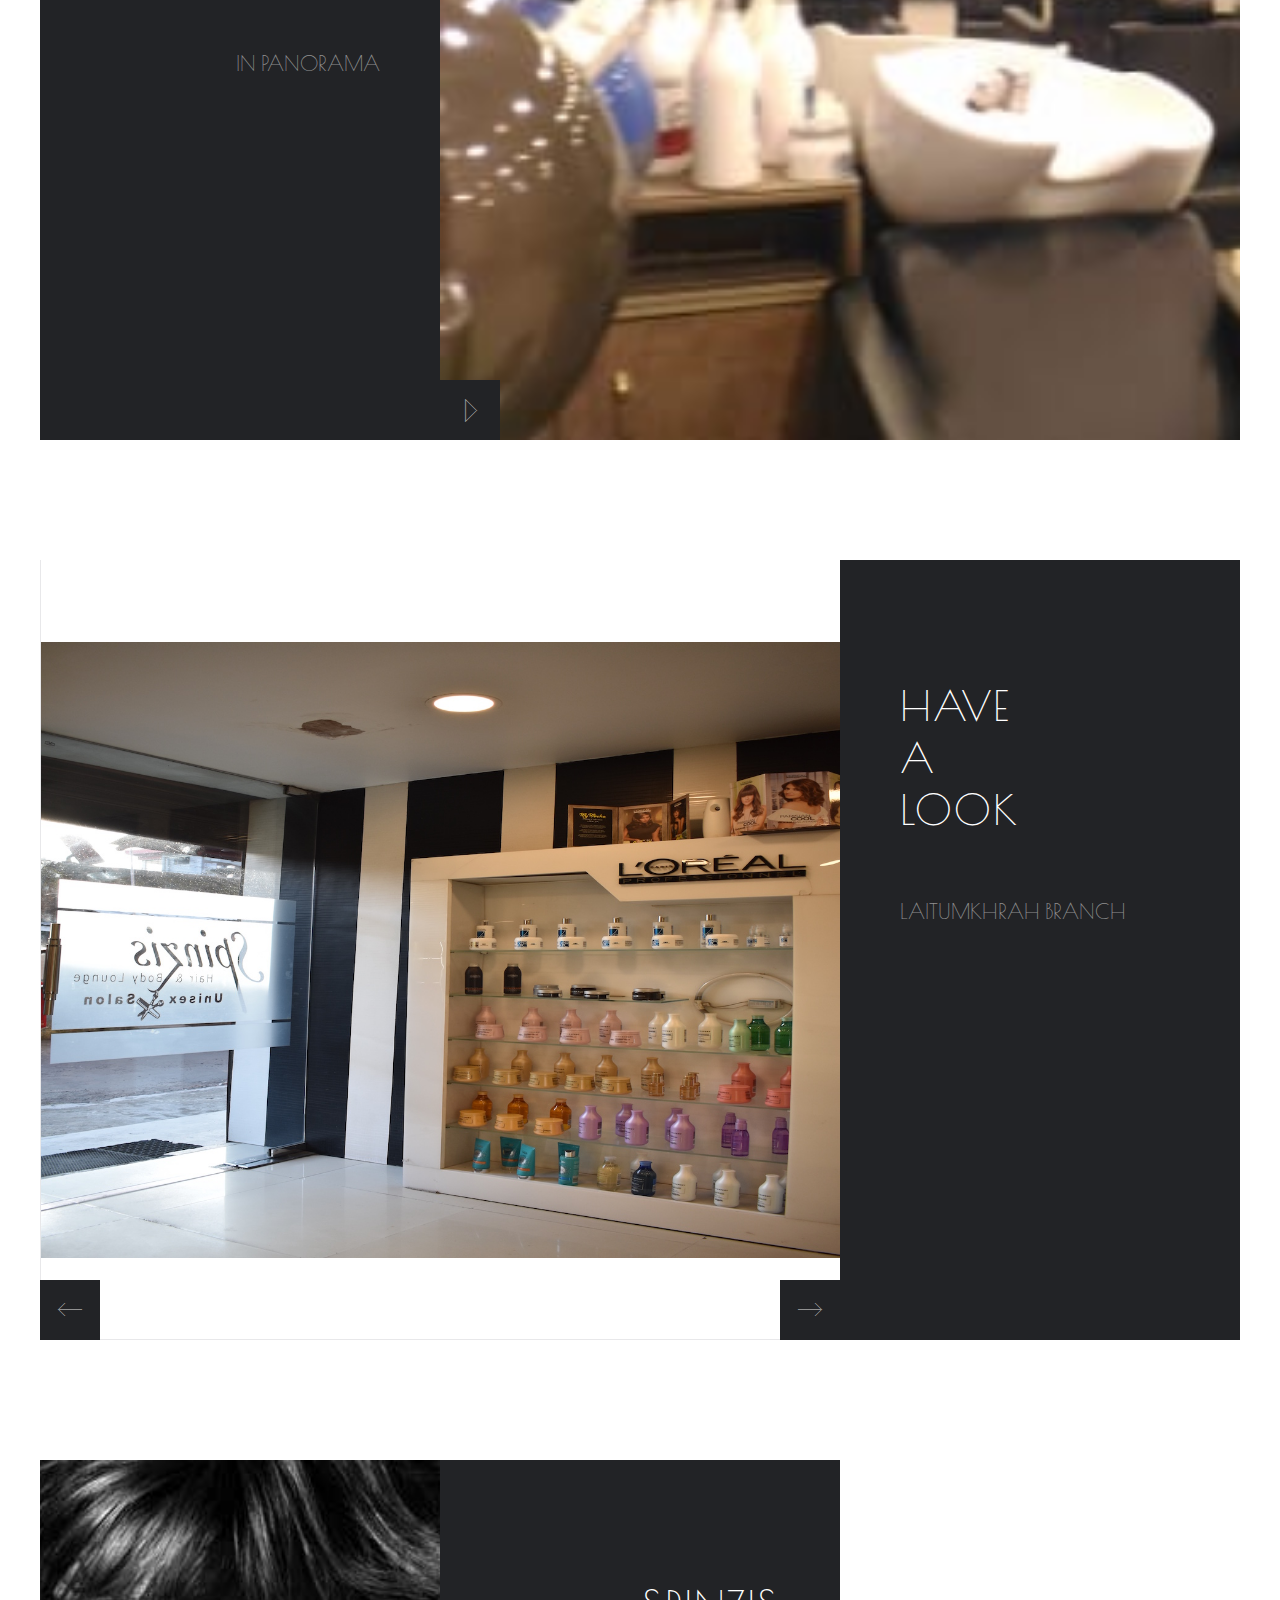
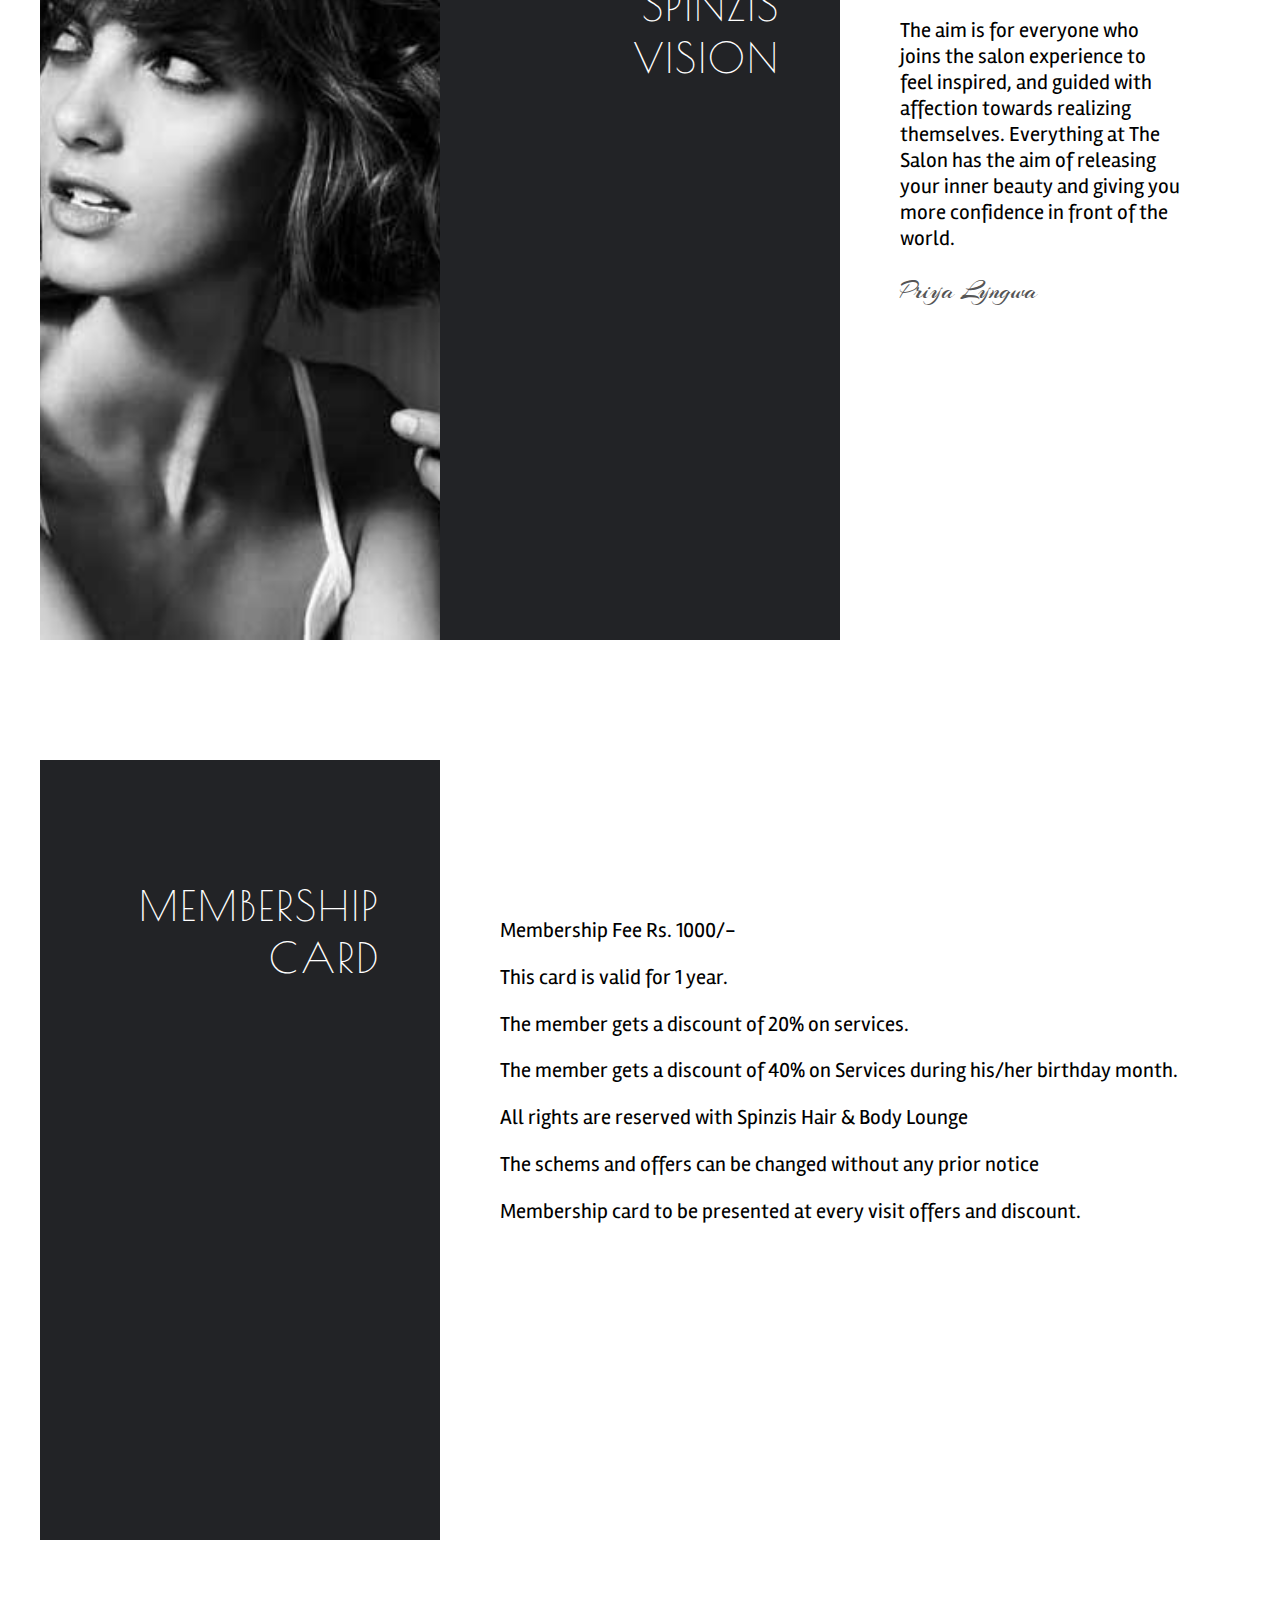
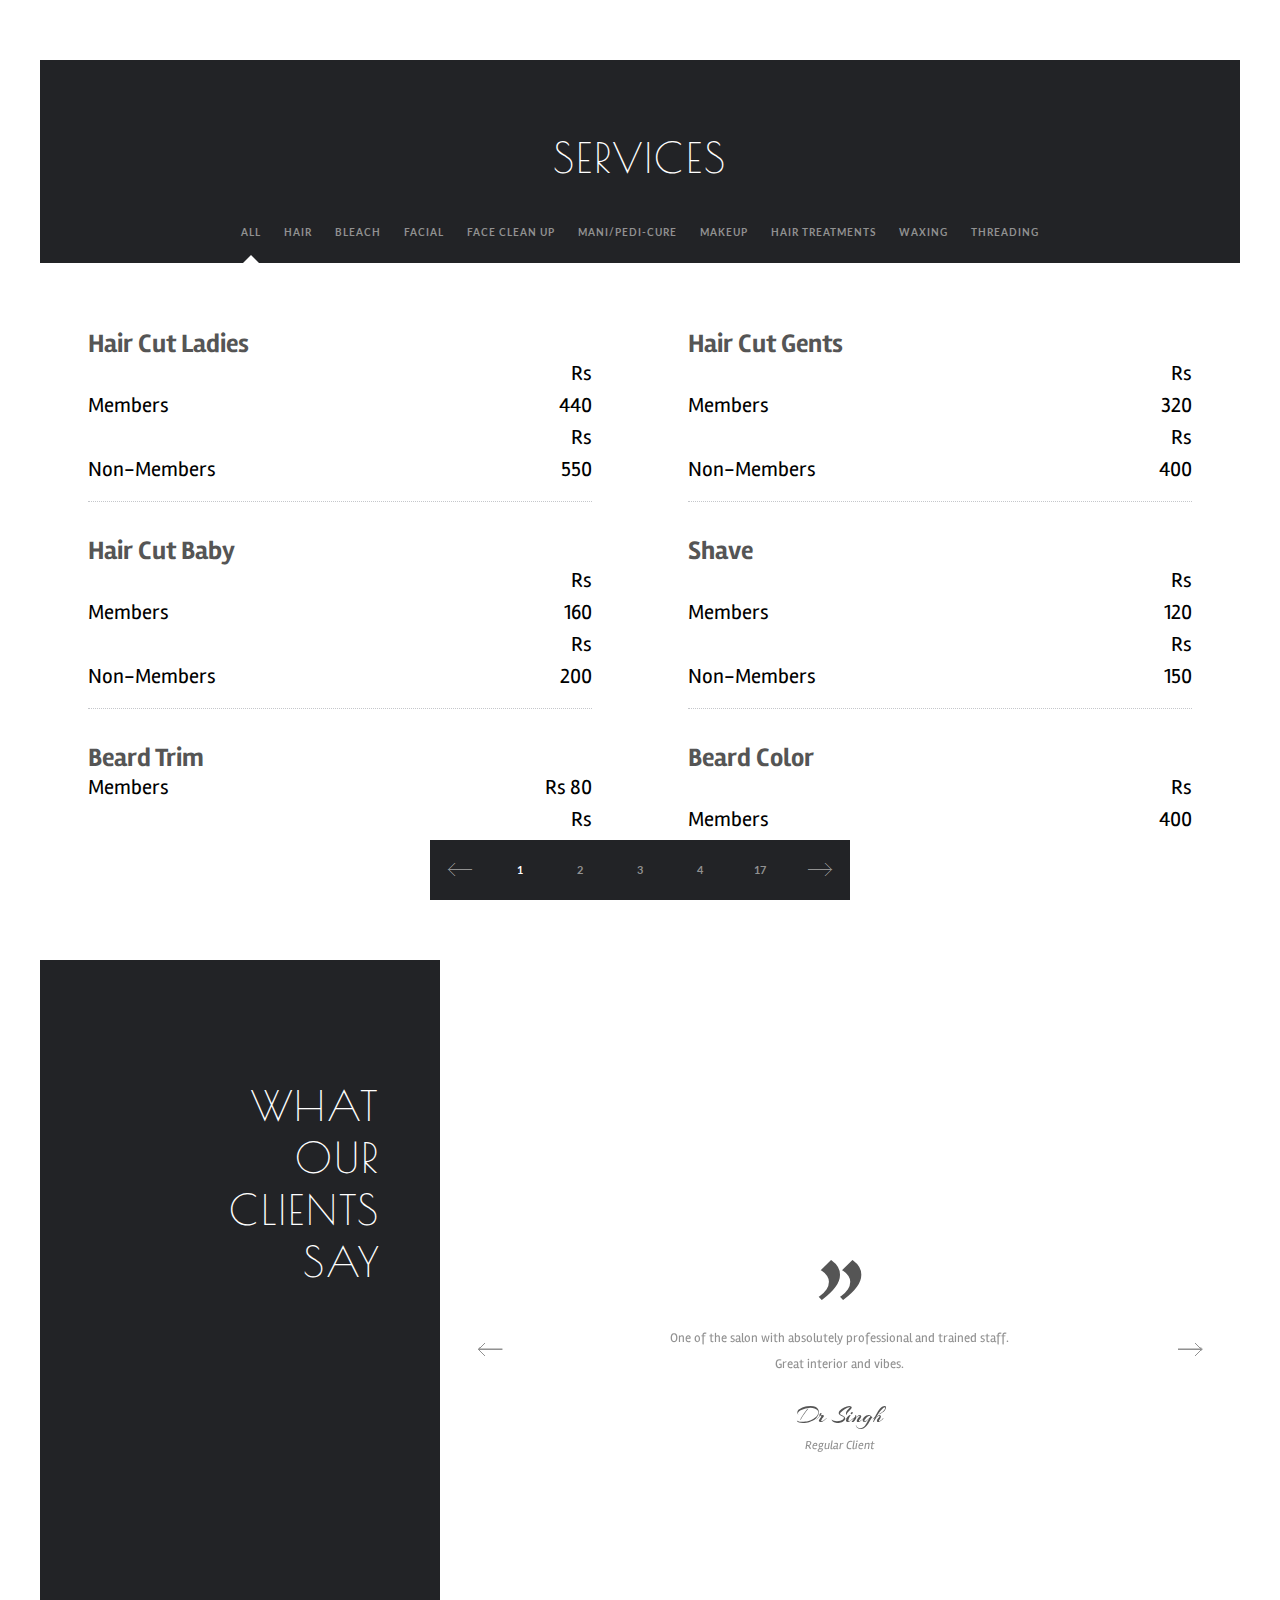
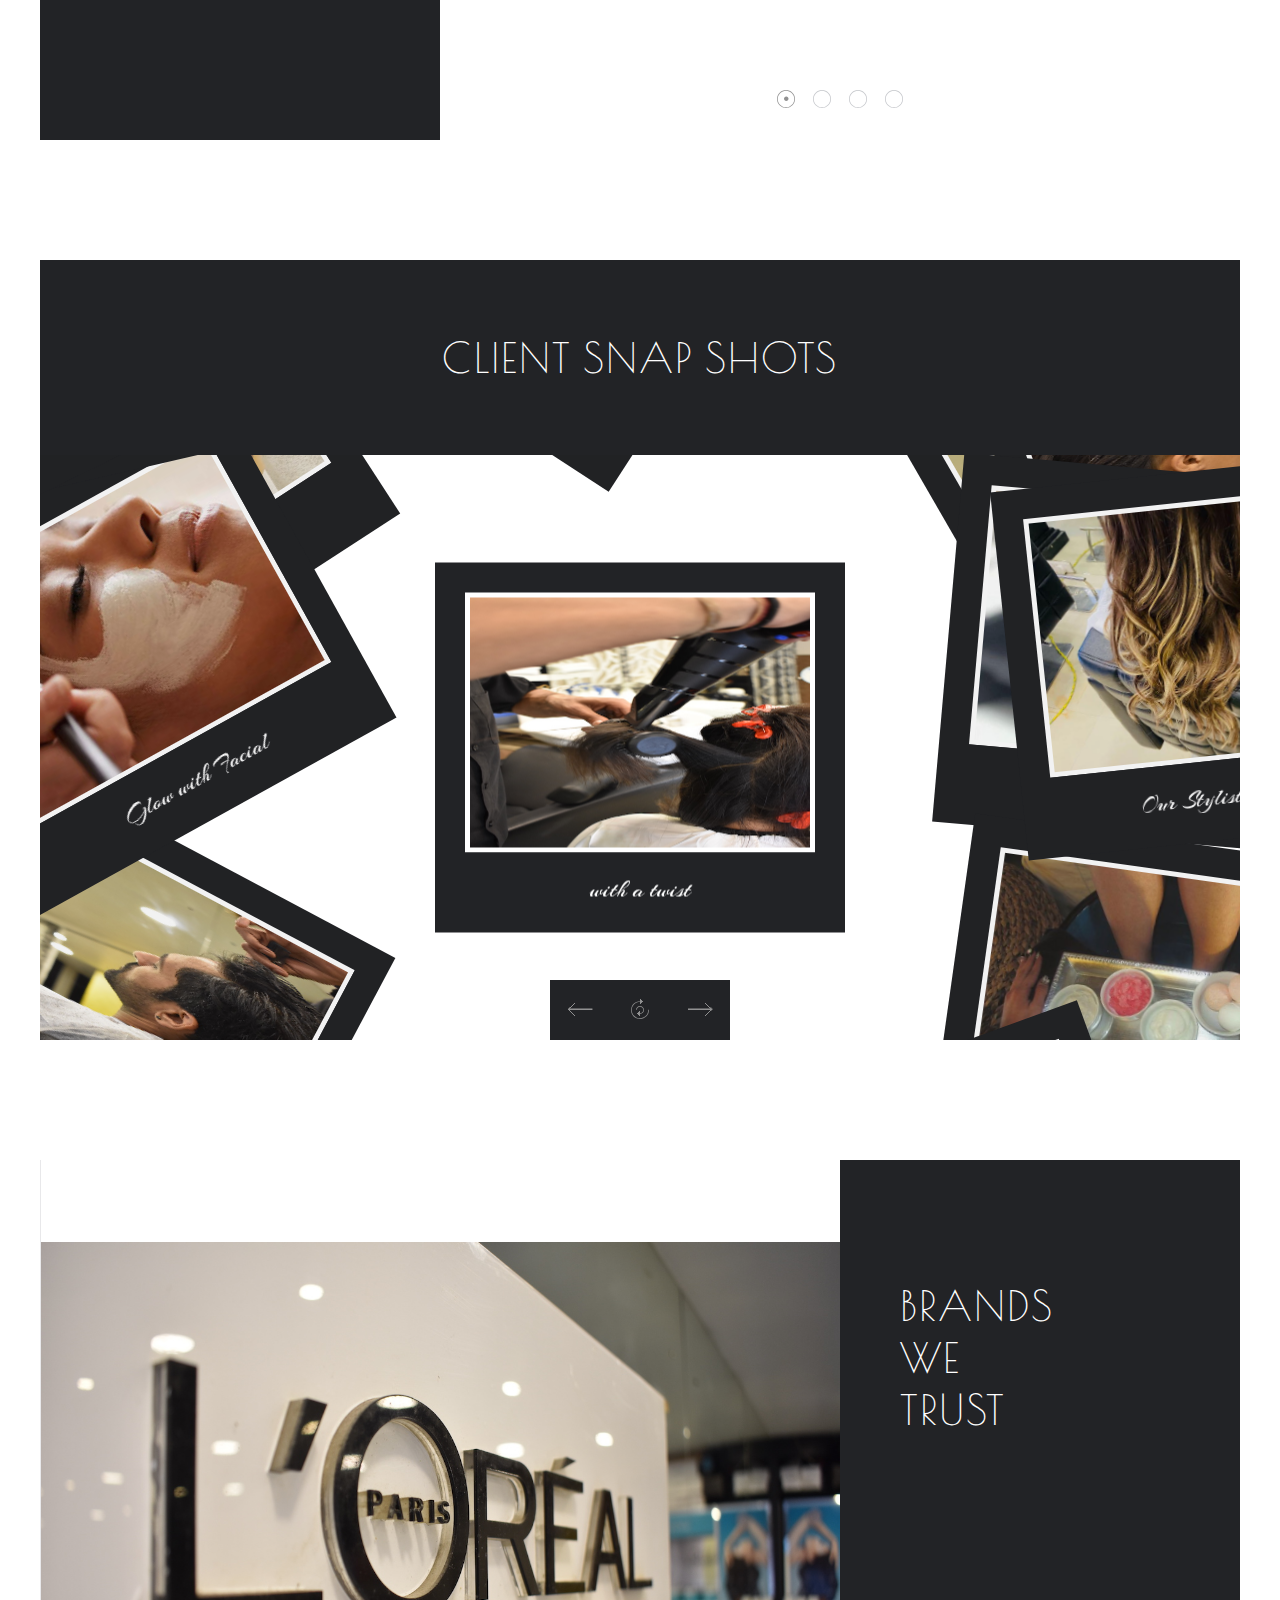
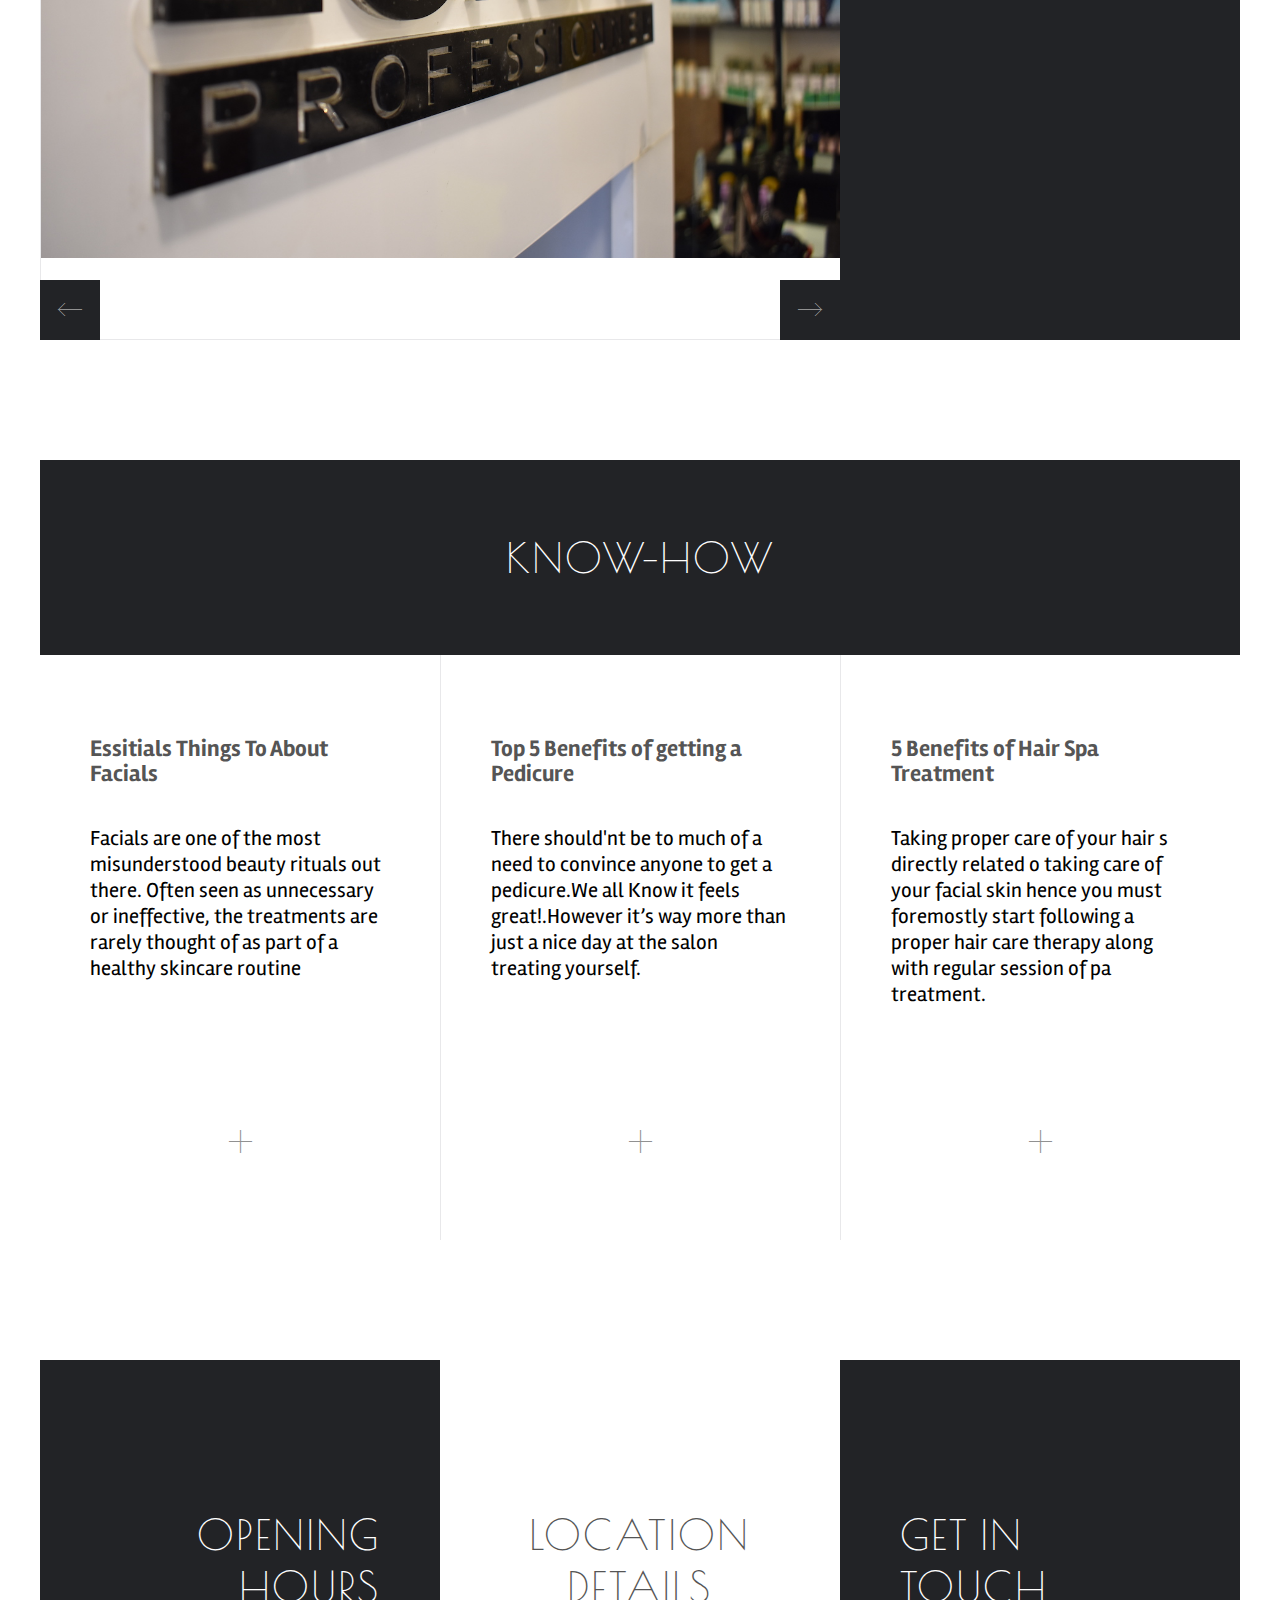
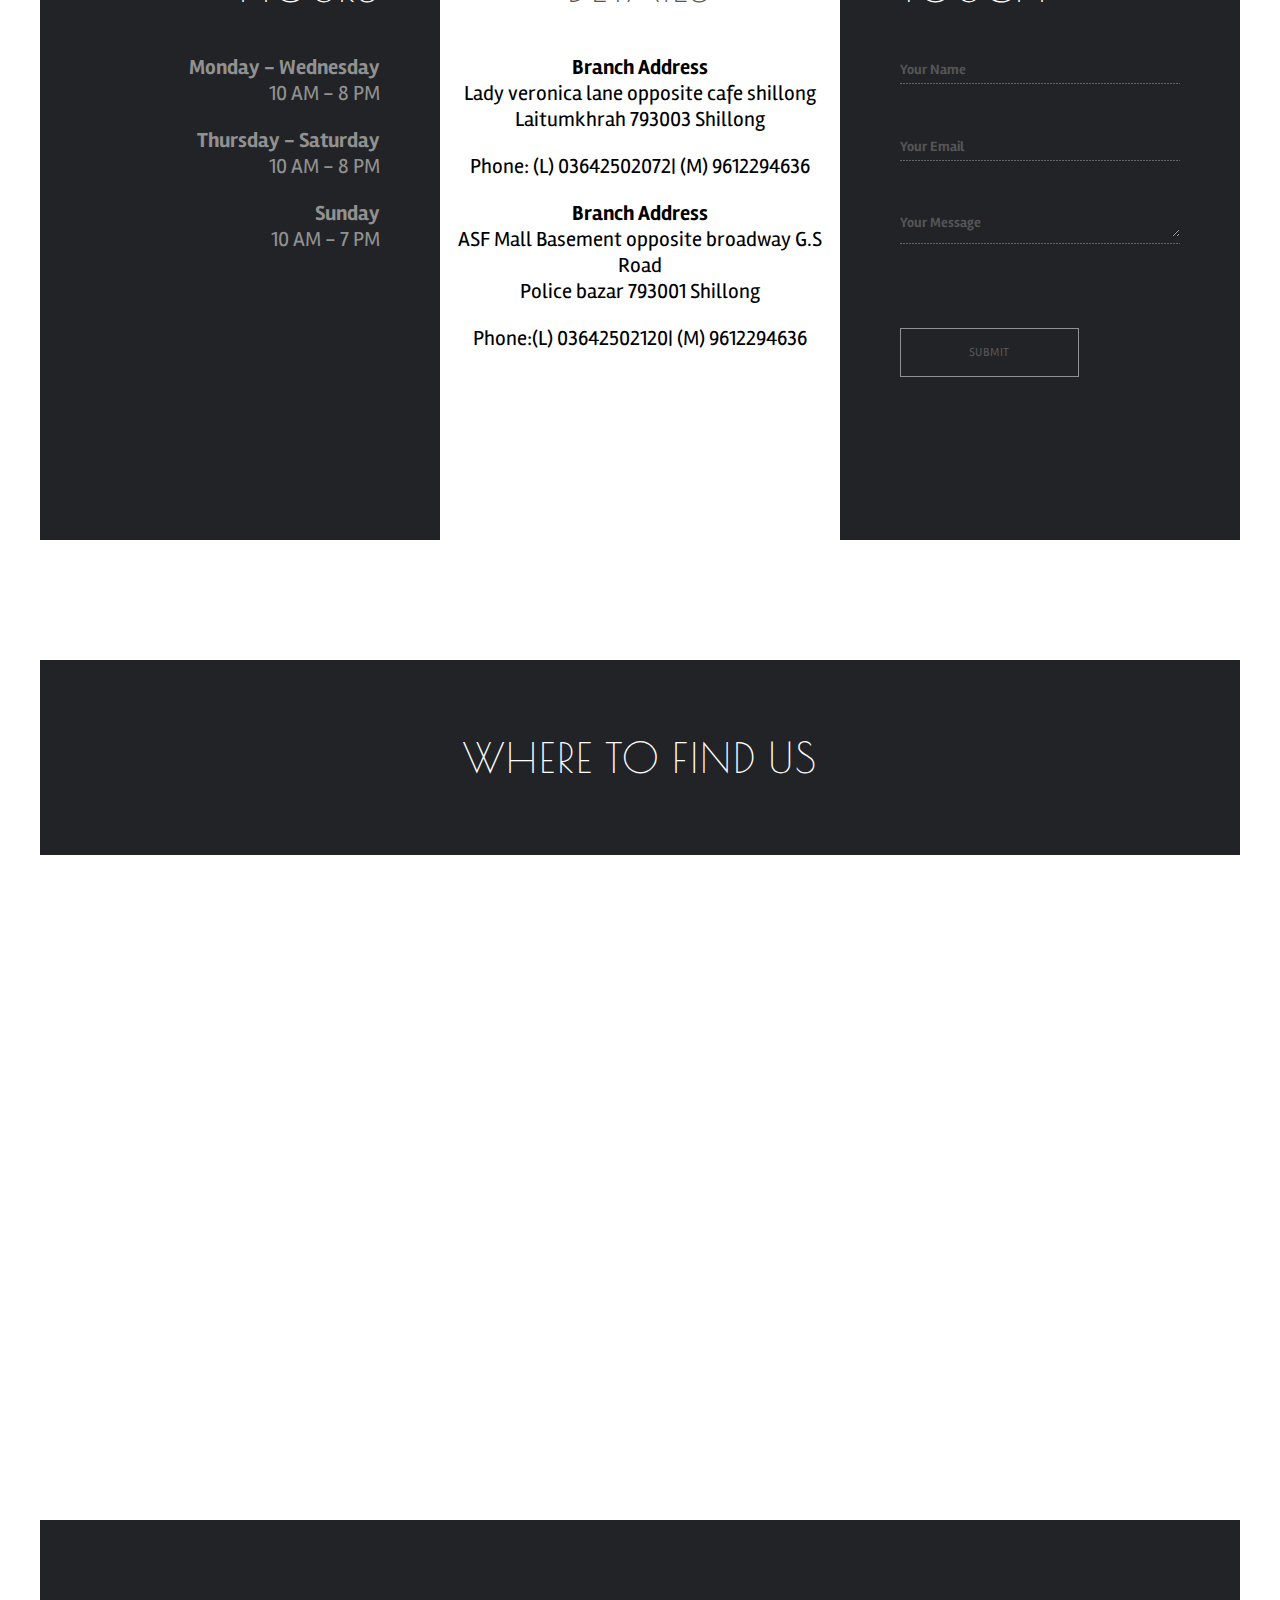
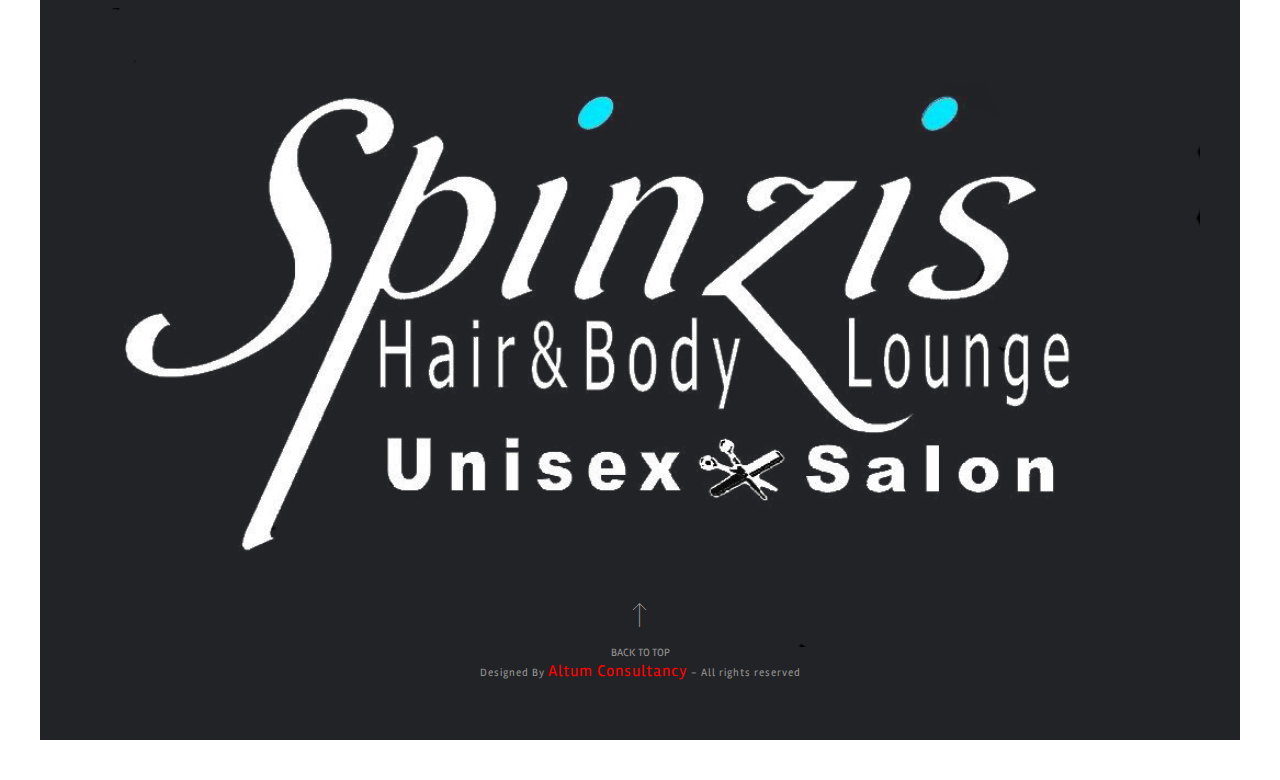
==== commit 9aeef2af: "Update index.html" ====
--- a/index.html
+++ b/index.html
@@ -1146,7 +1146,7 @@
 						ASF Mall  Basement opposite broadway G.S Road <br/>
 						Police bazar 793001 Shillong
 					</p>
-					<p>Phone:(L) <a href="tel:03642502120"> 03642502072</a>| (M)<a href="tel:9612294636"> 9612294636</a></p>
+					<p>Phone:(L) <a href="tel:03642502120"> 03642502120</a>| (M)<a href="tel:9612294636"> 9612294636</a></p>
 					
 					</p>
 				</div><div class="hlblock">
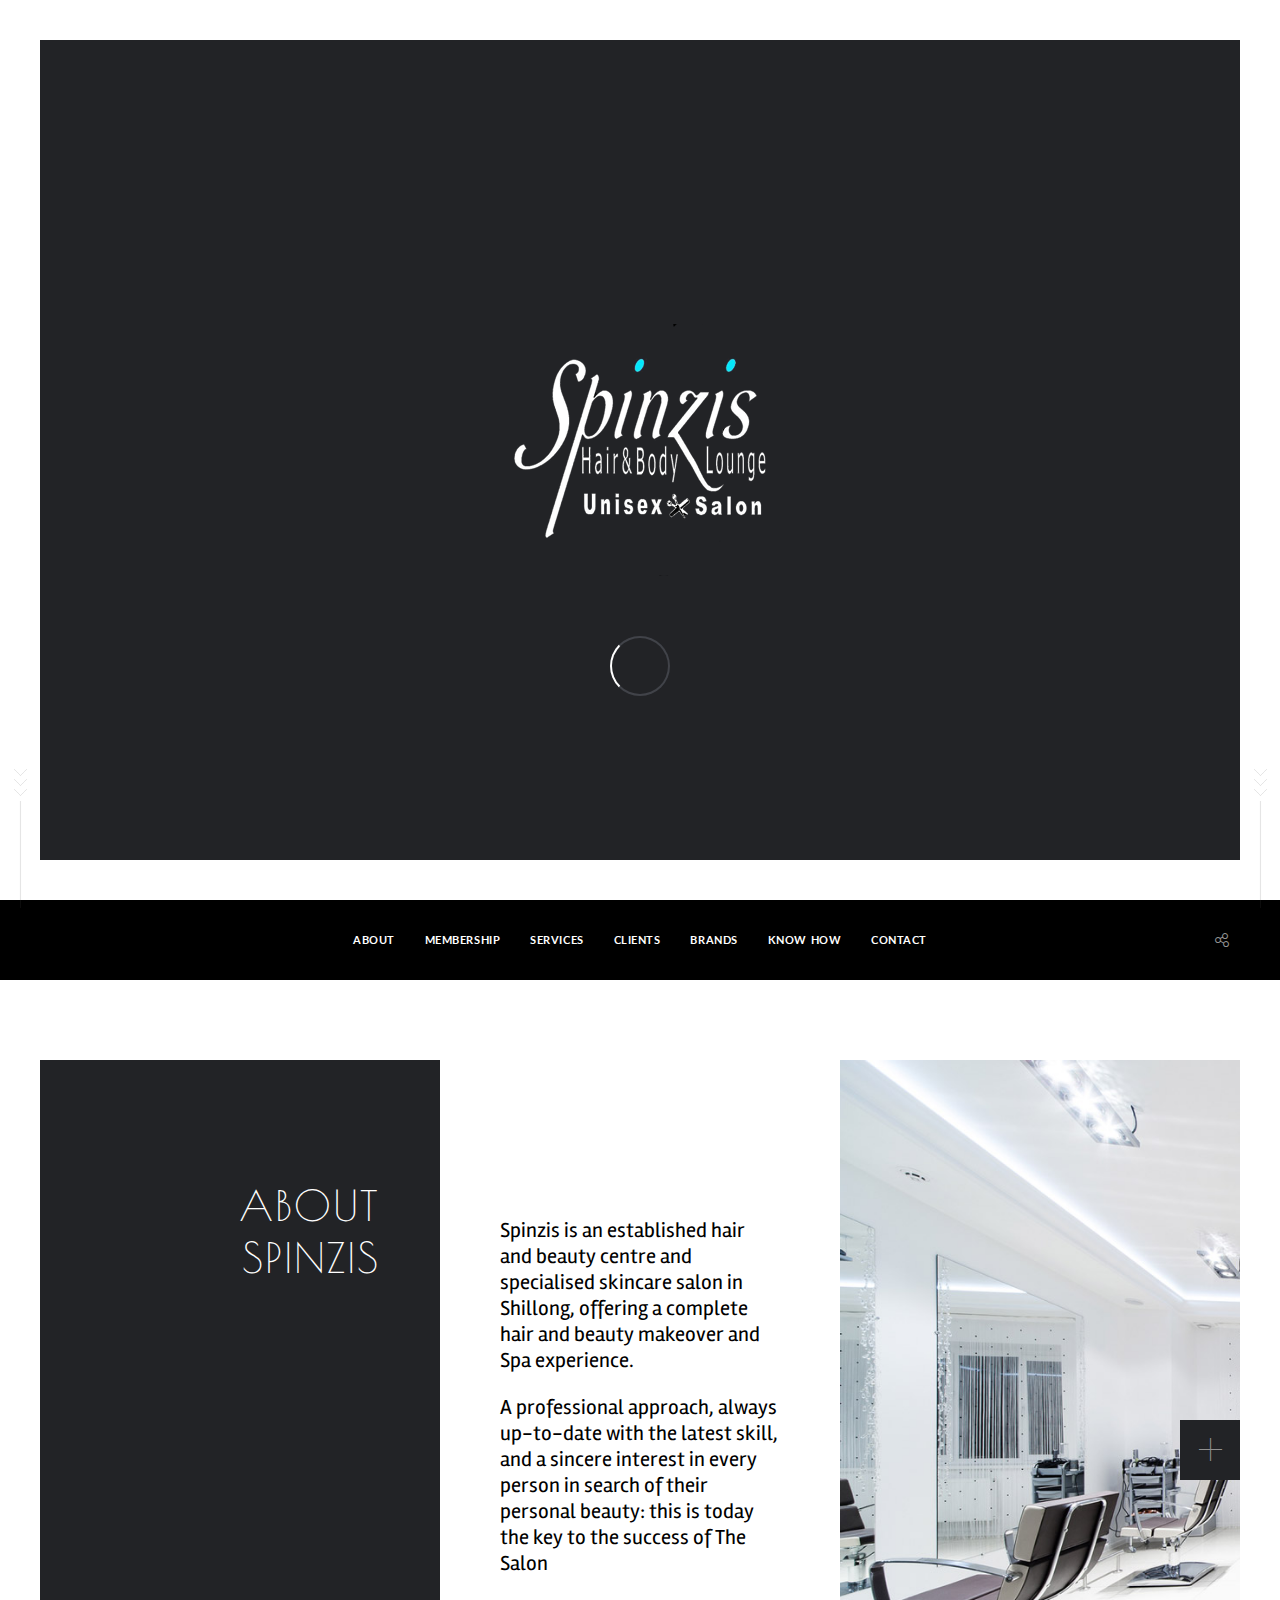
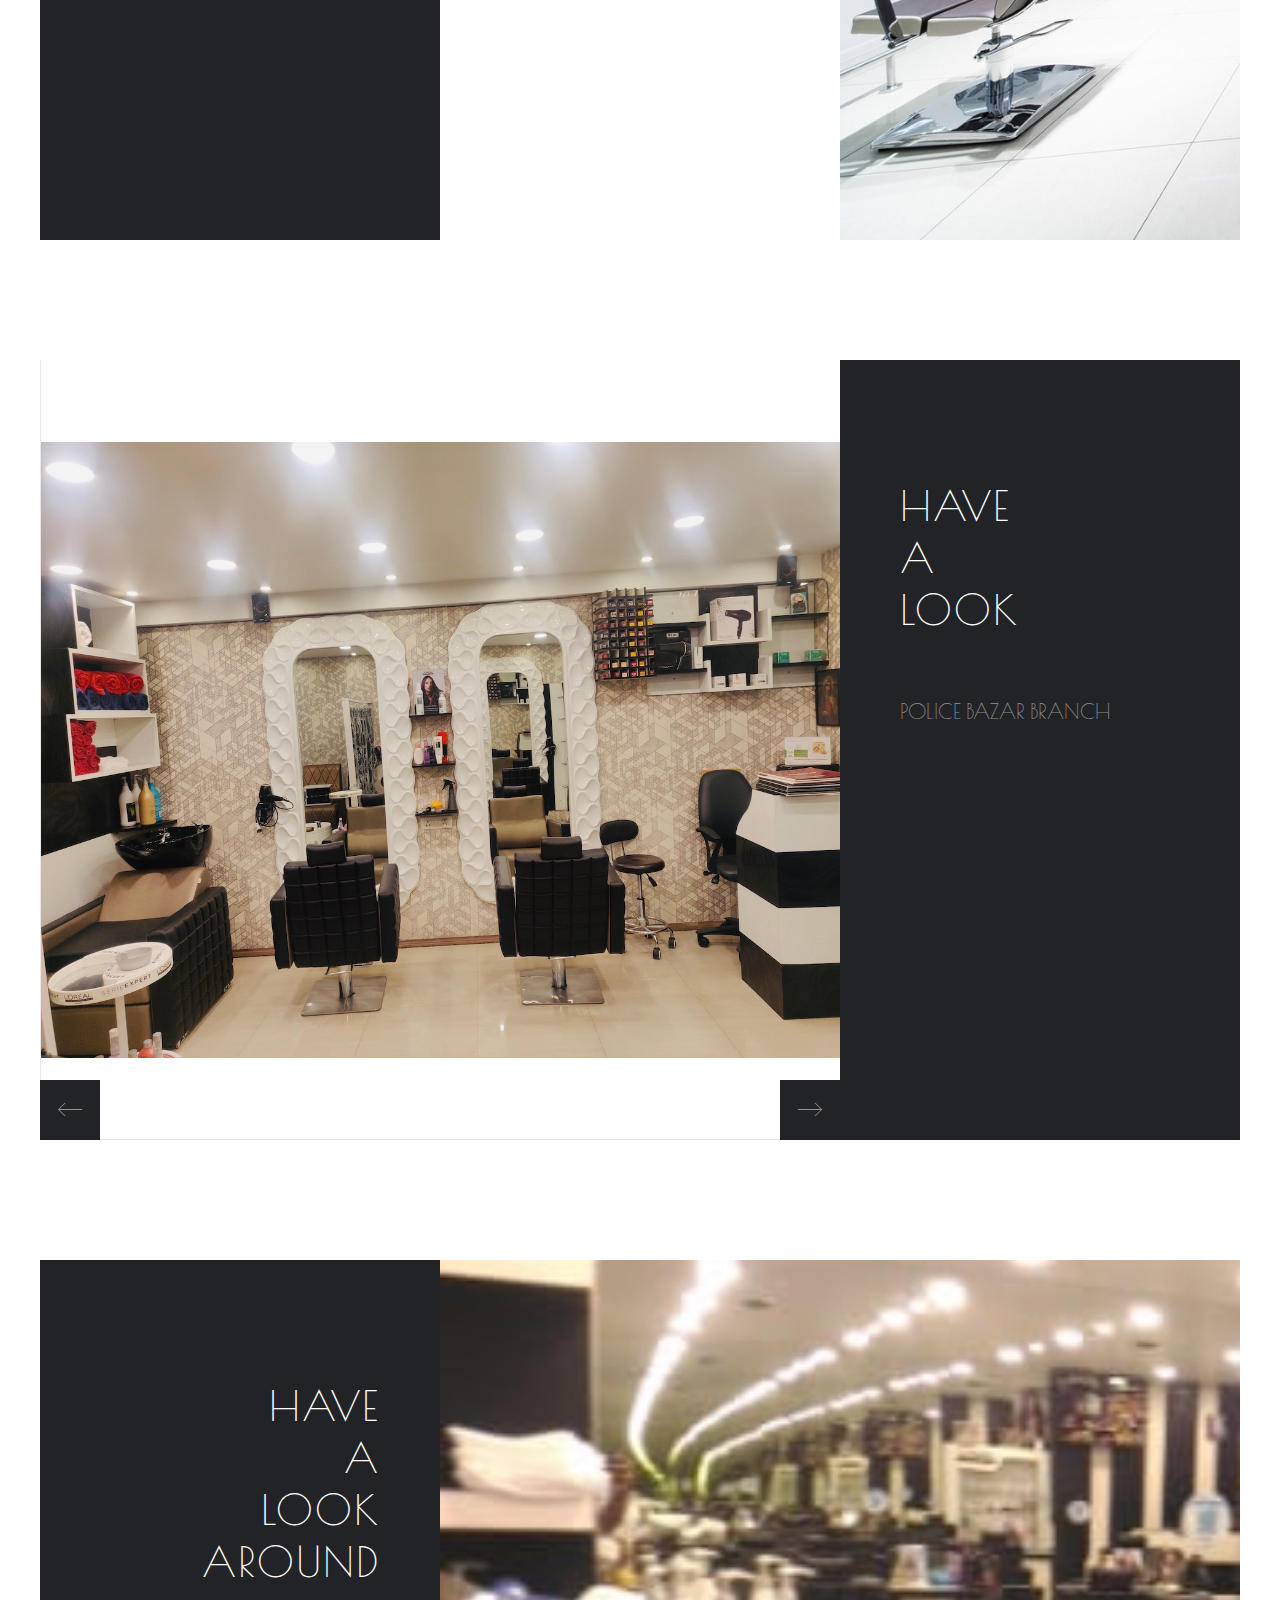
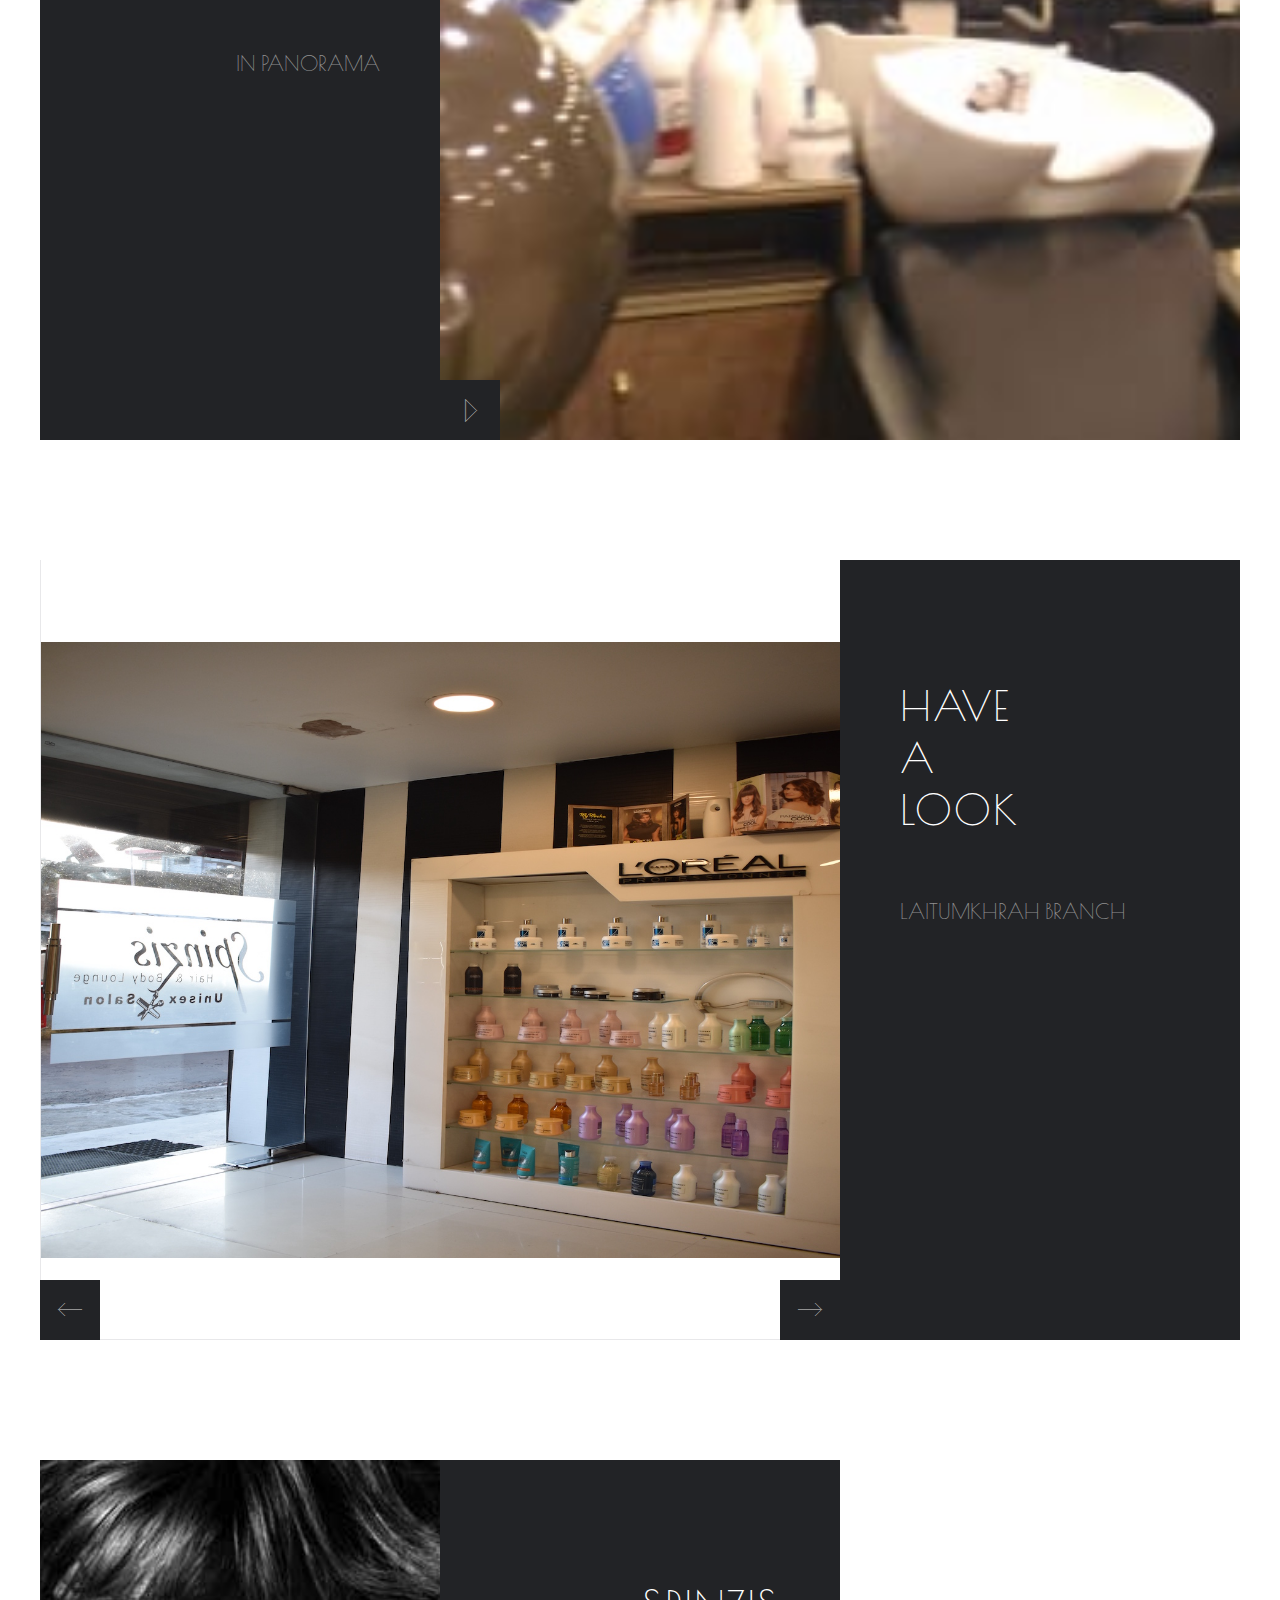
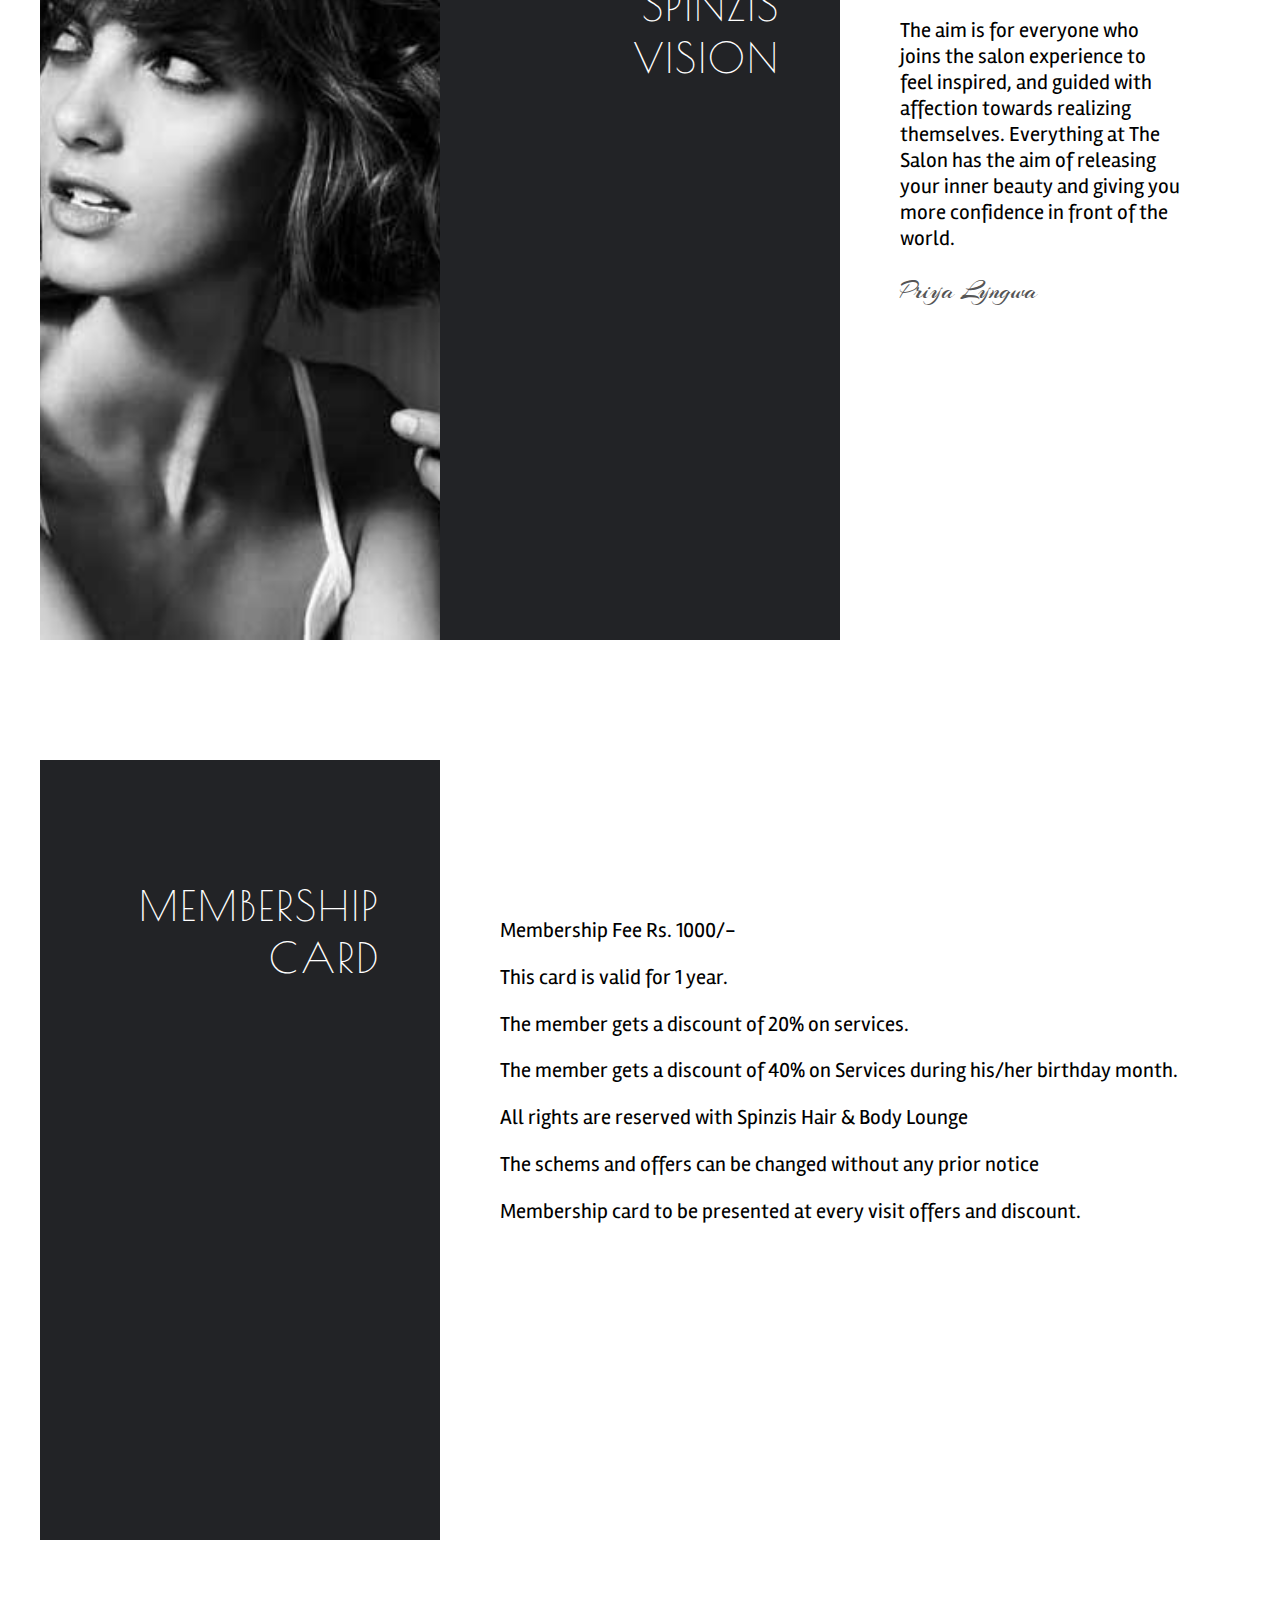
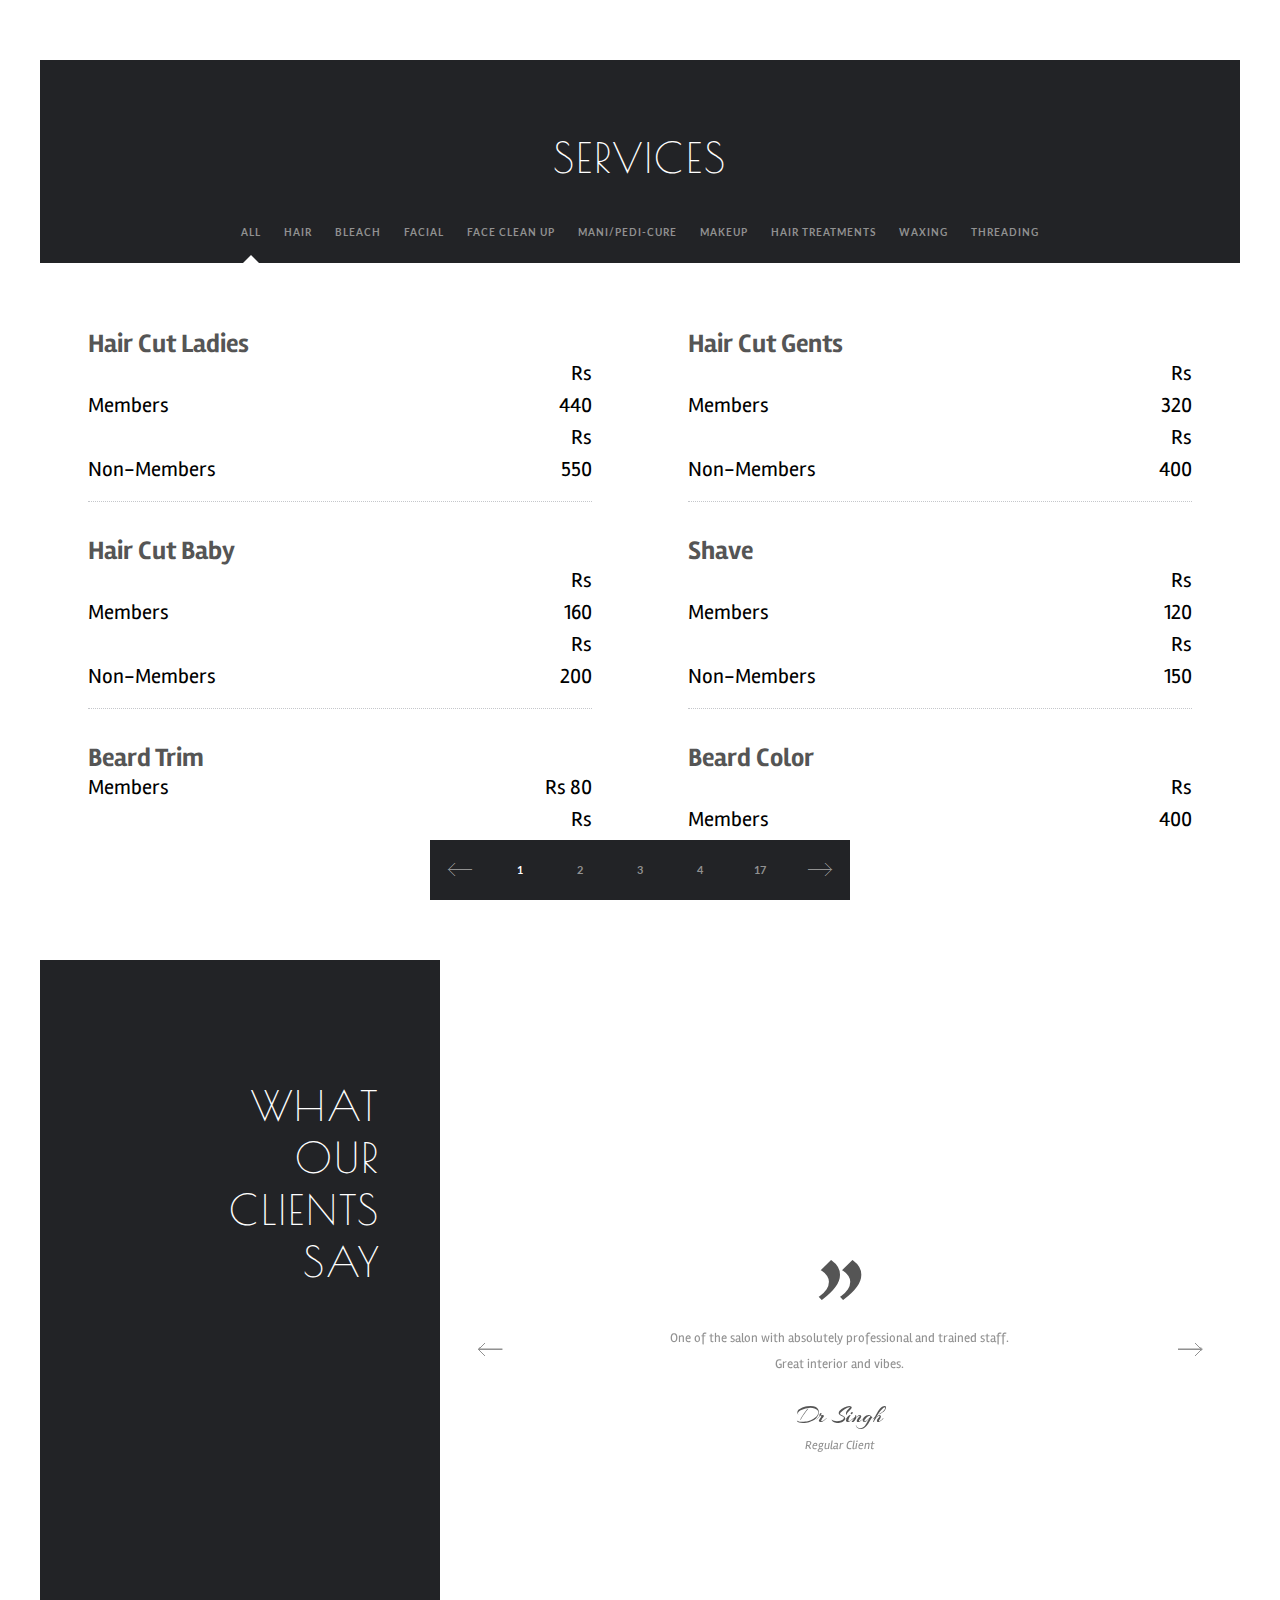
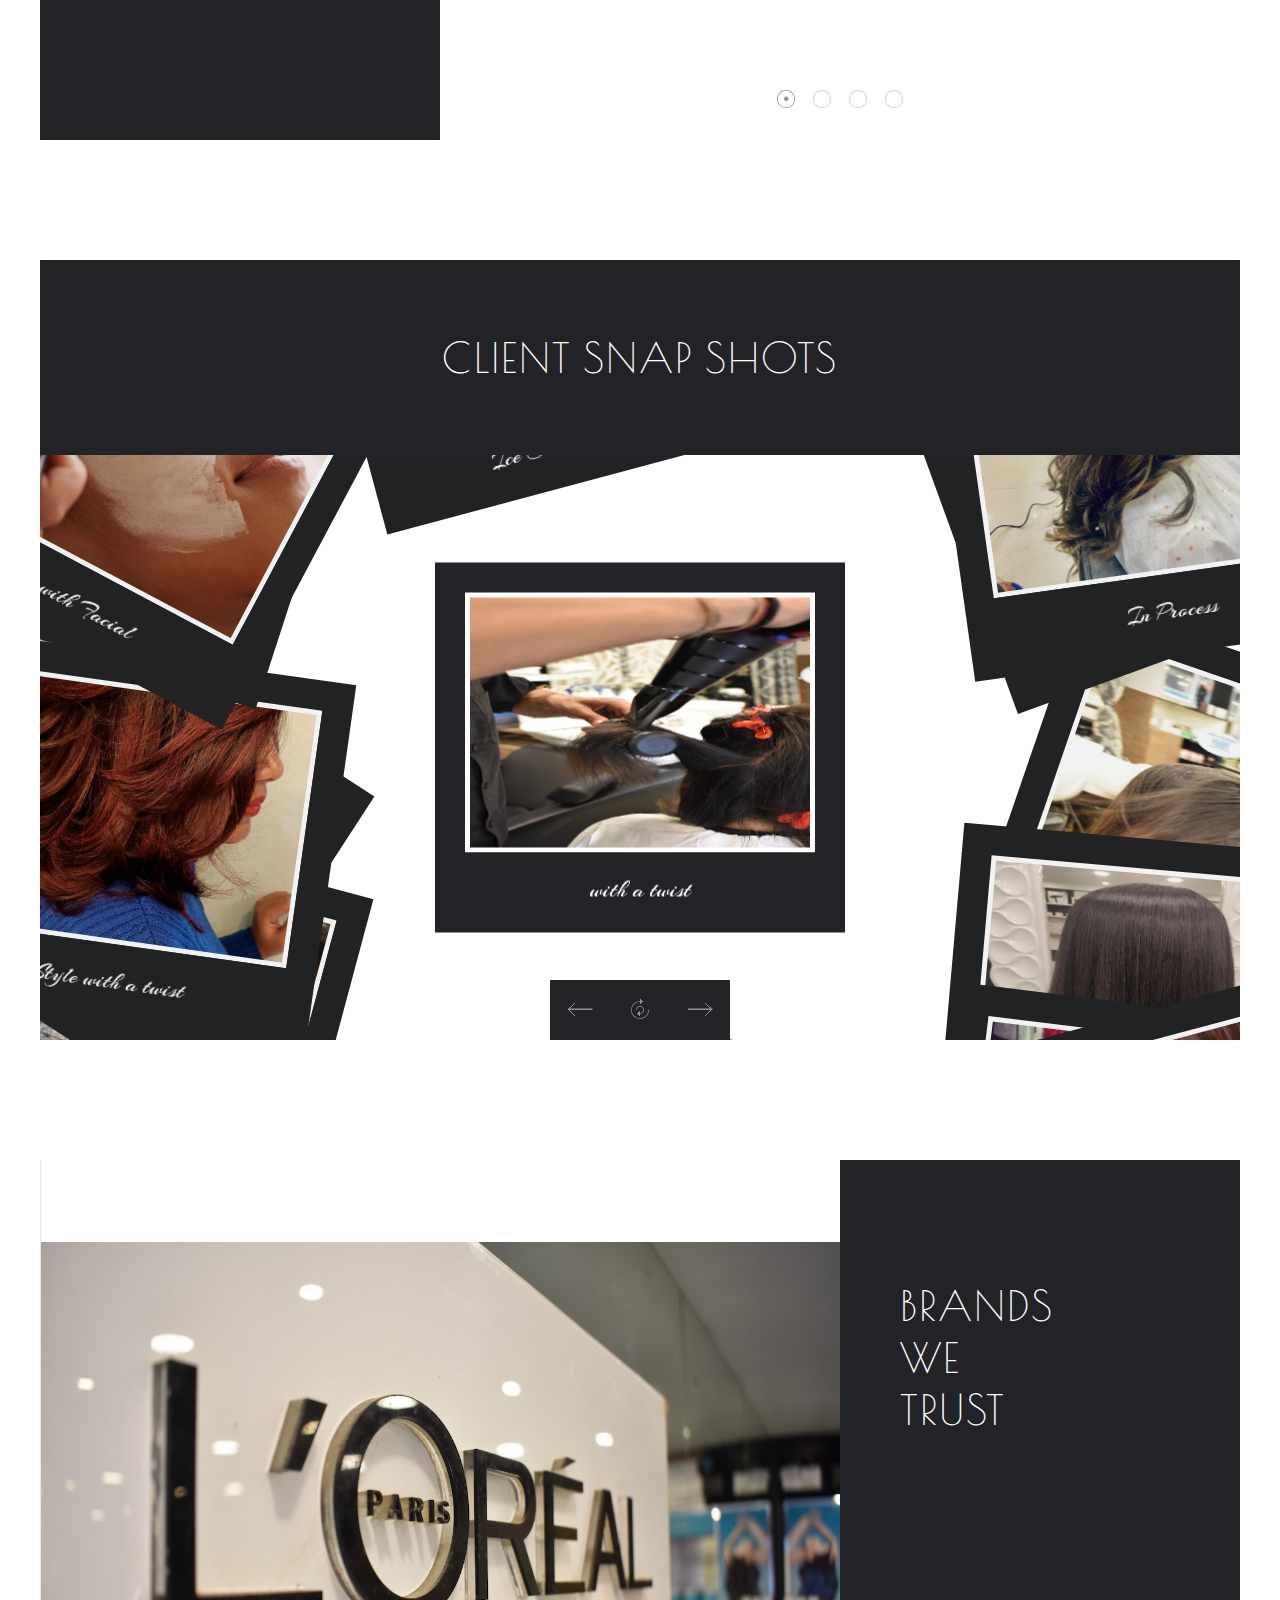
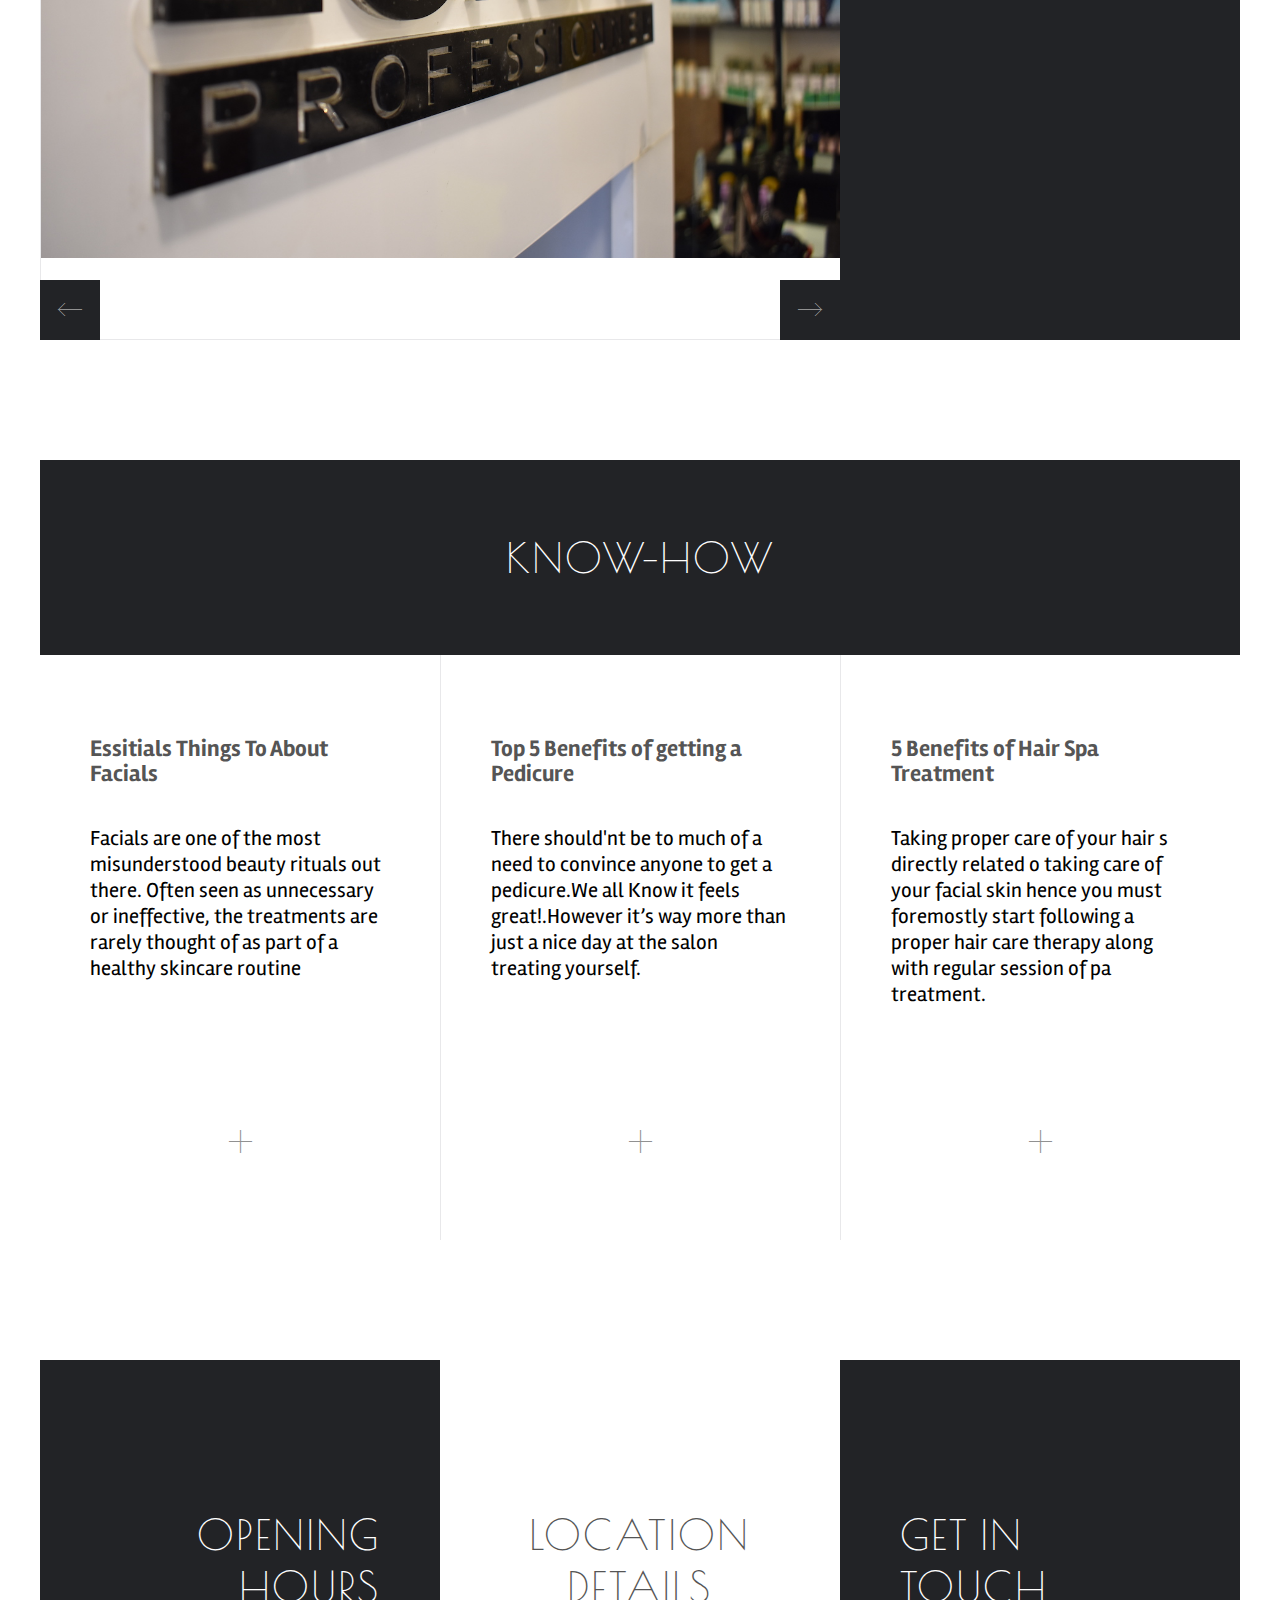
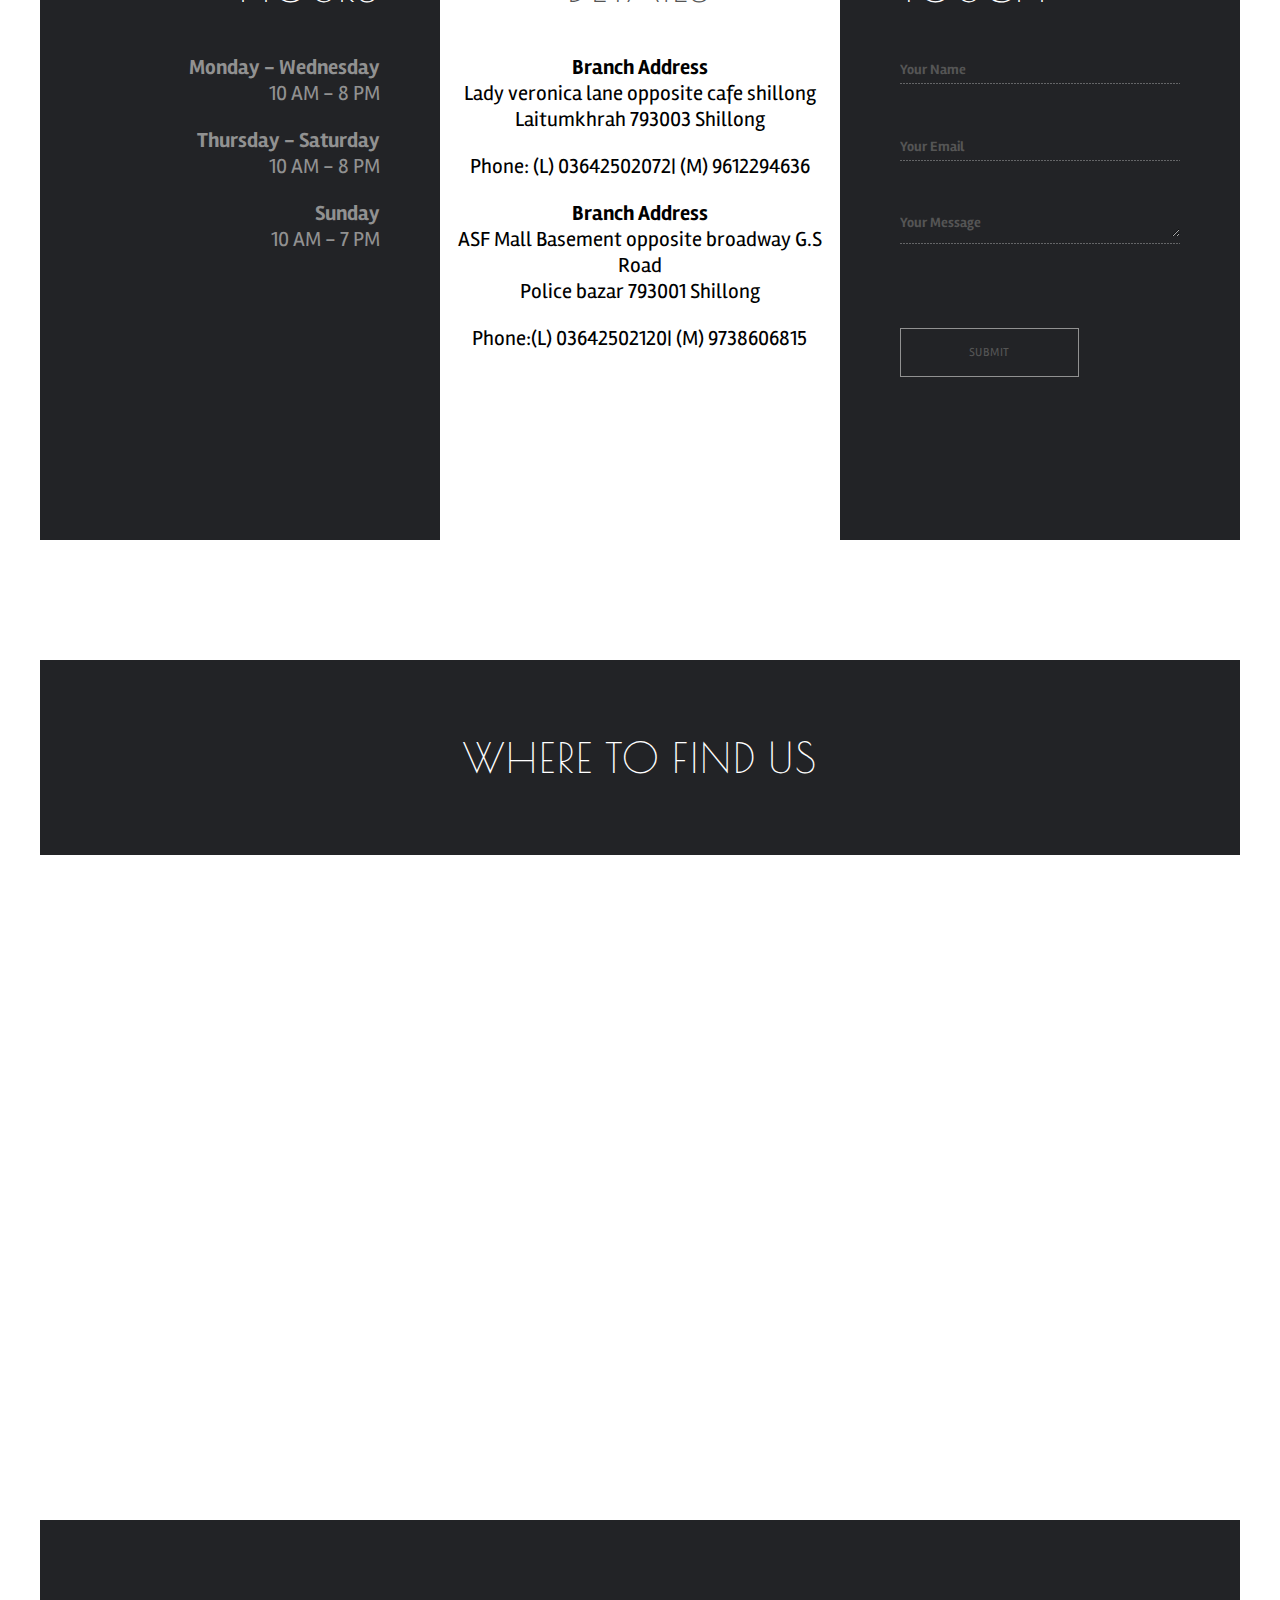
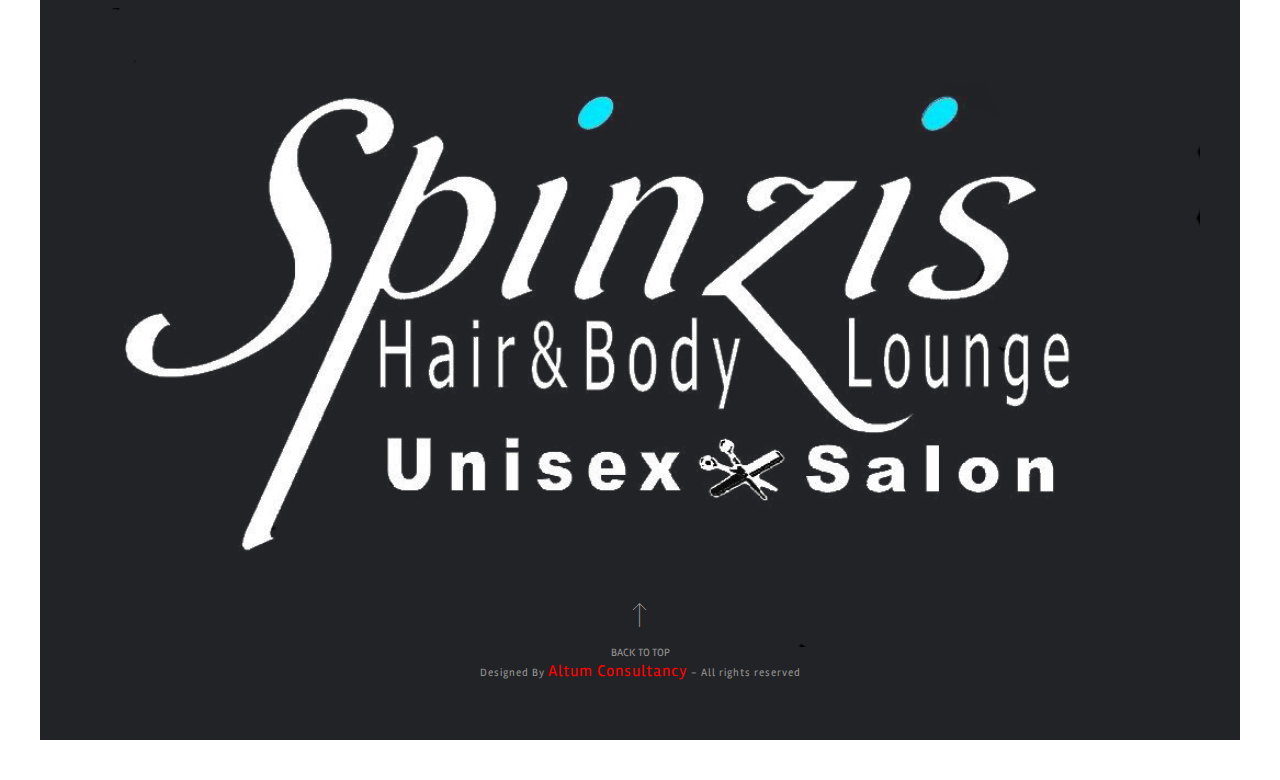
==== commit 4ce9ce06: "updated pb phone no" ====
--- a/index.html
+++ b/index.html
@@ -1146,7 +1146,7 @@
 						ASF Mall  Basement opposite broadway G.S Road <br/>
 						Police bazar 793001 Shillong
 					</p>
-					<p>Phone:(L) <a href="tel:03642502120"> 03642502120</a>| (M)<a href="tel:9612294636"> 9612294636</a></p>
+					<p>Phone:(L) <a href="tel:03642502120"> 03642502120</a>| (M)<a href="tel:9738606815"> 9738606815</a></p>
 					
 					</p>
 				</div><div class="hlblock">
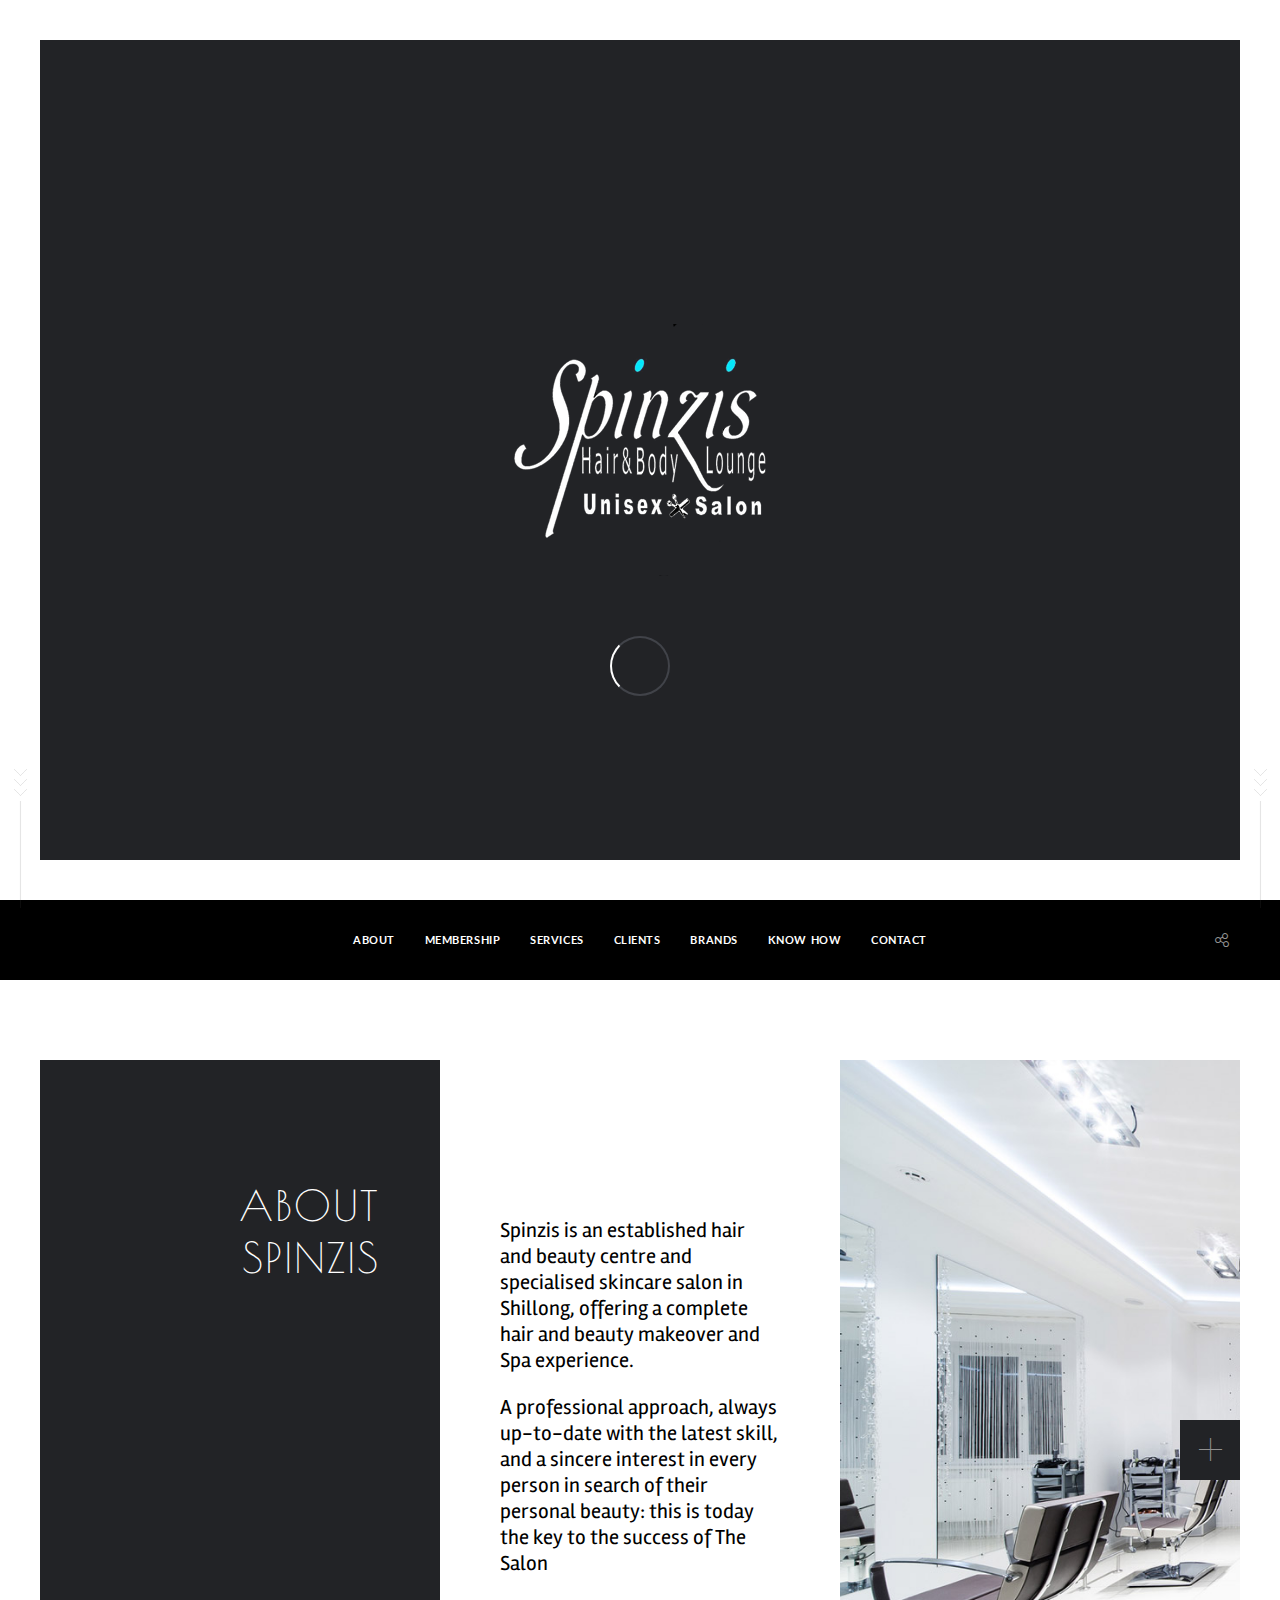
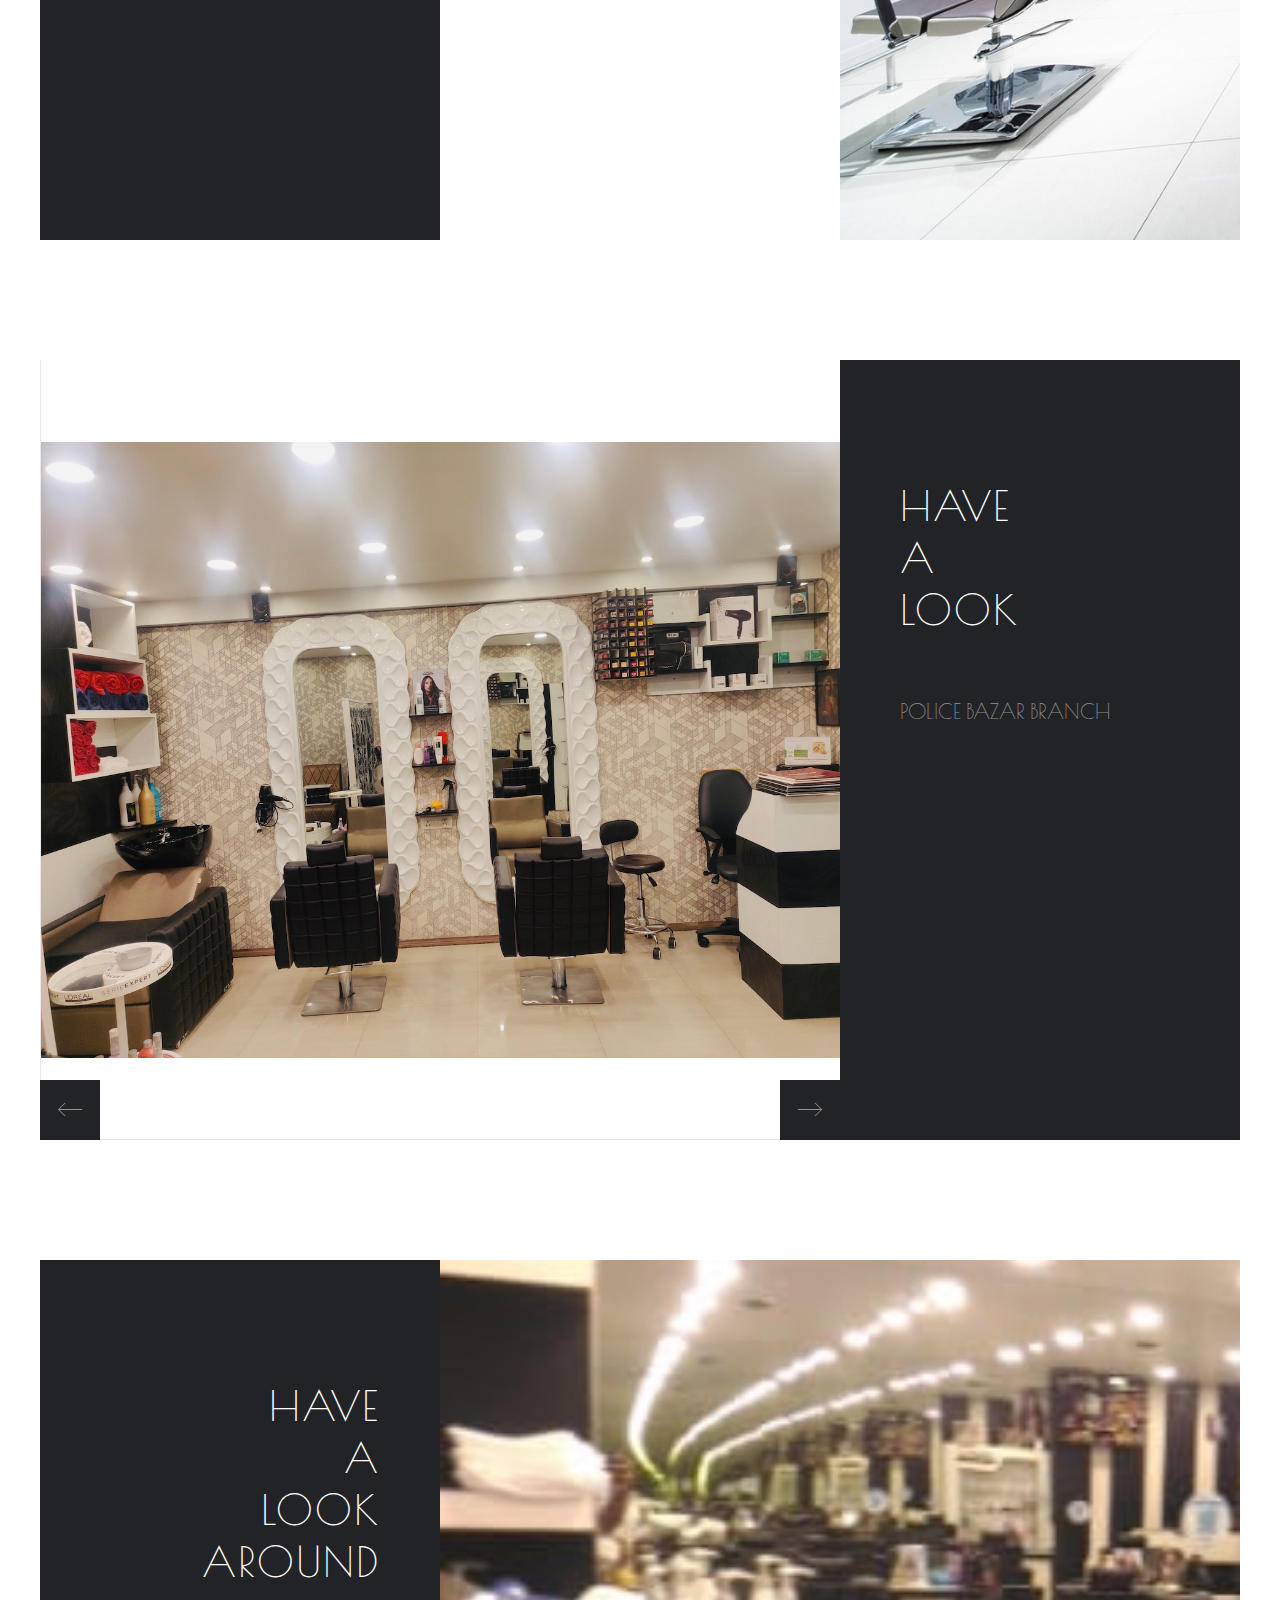
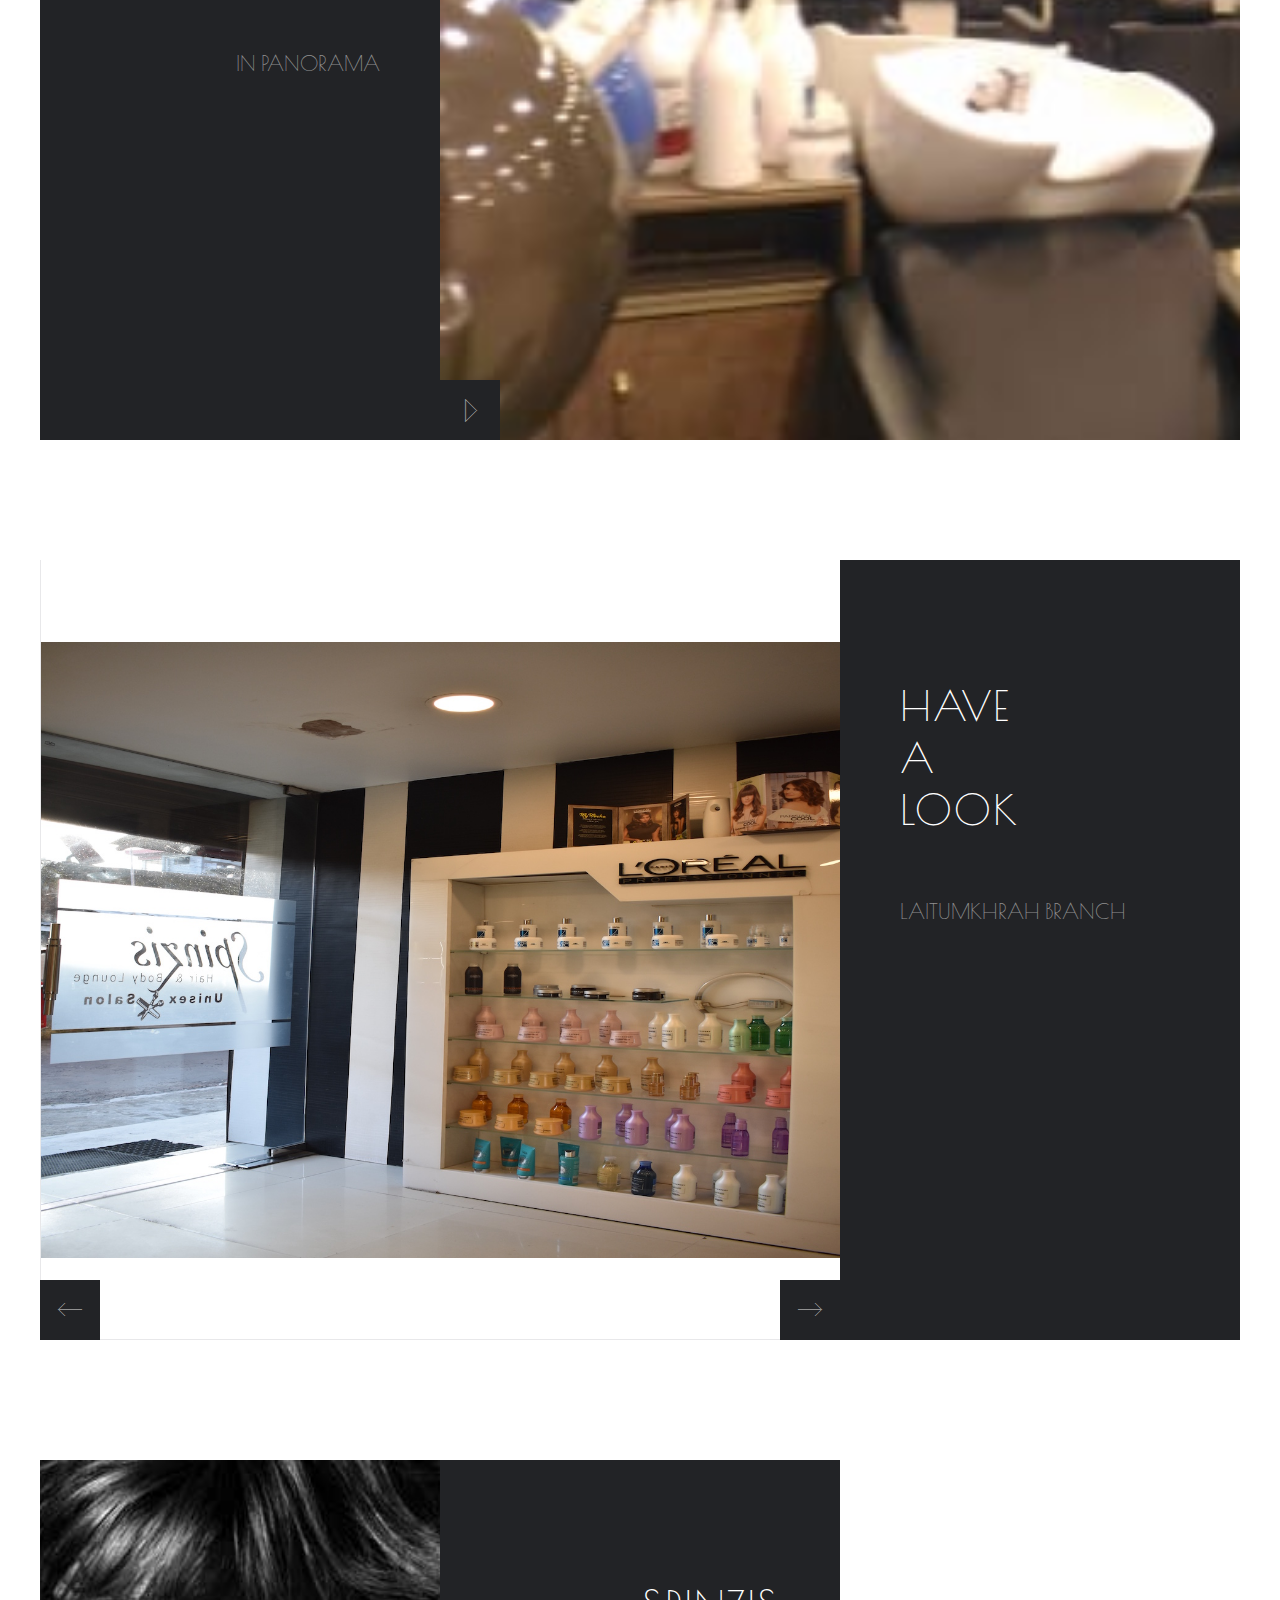
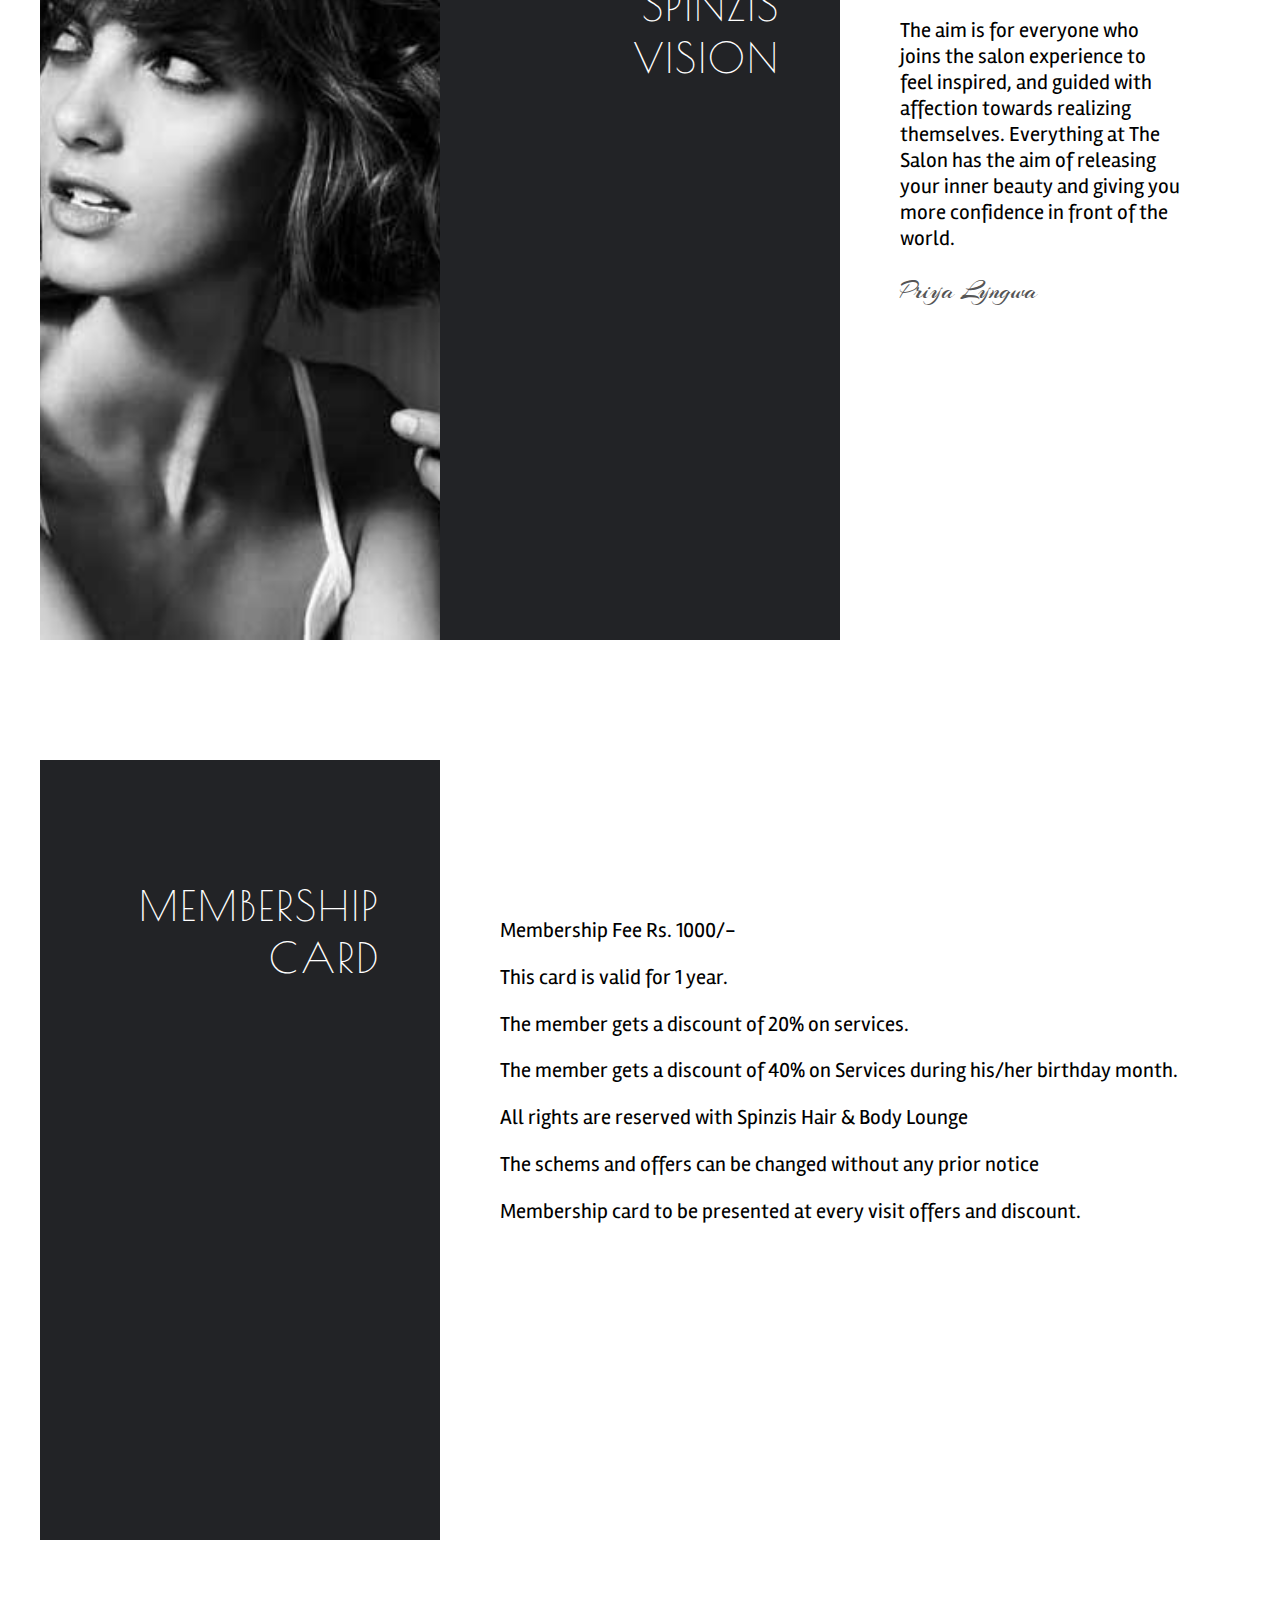
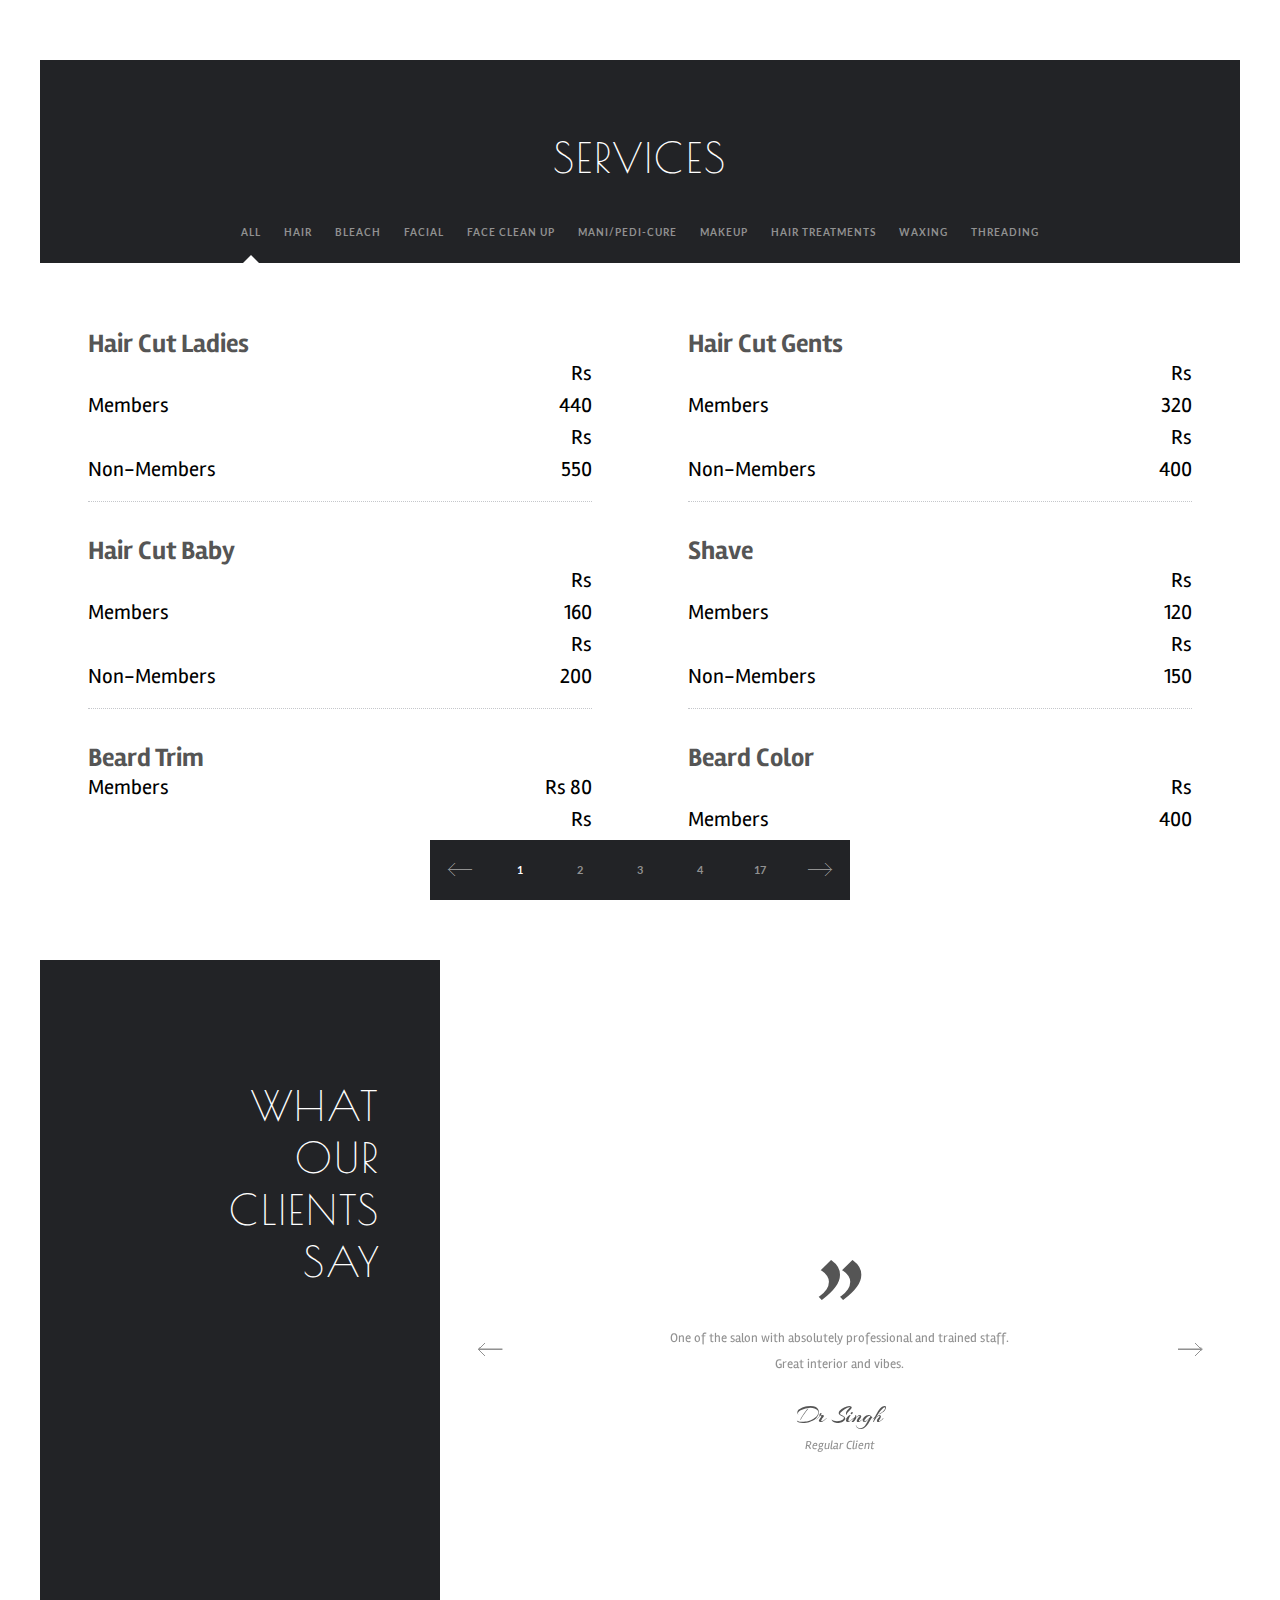
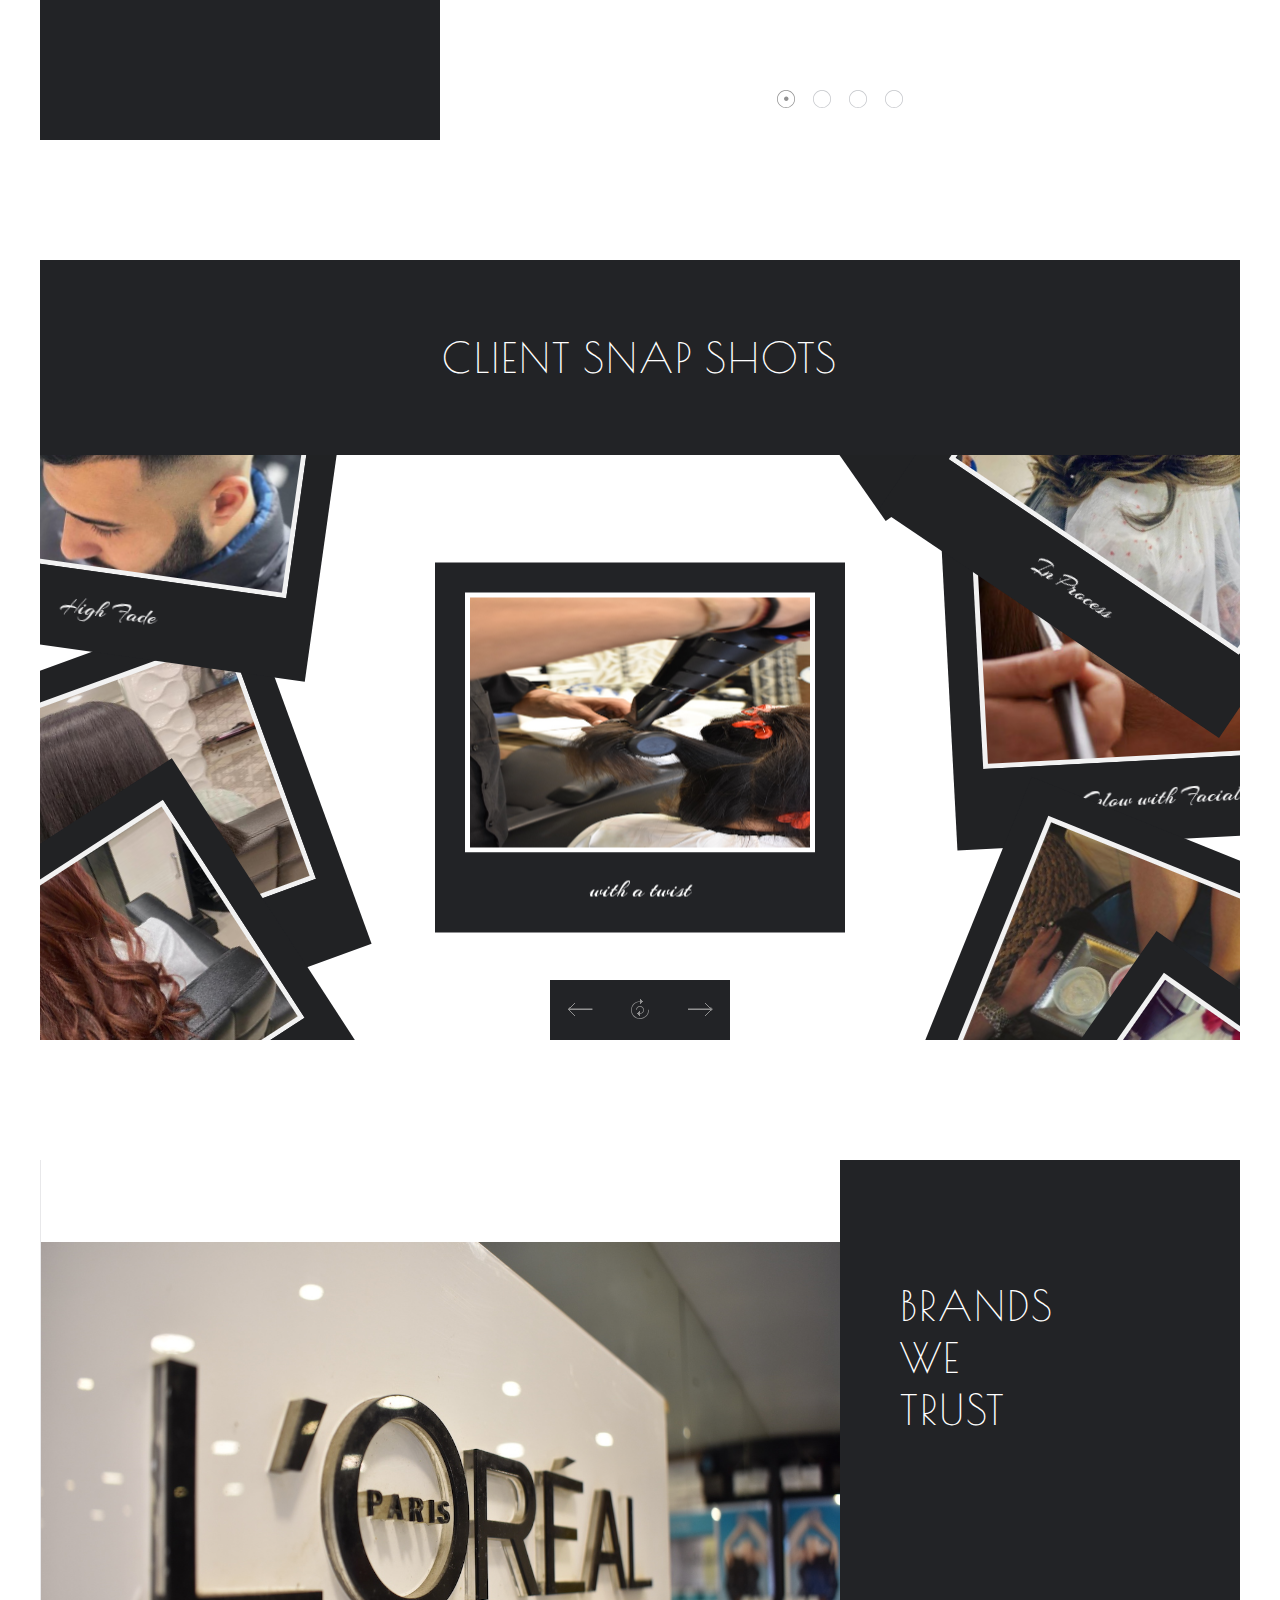
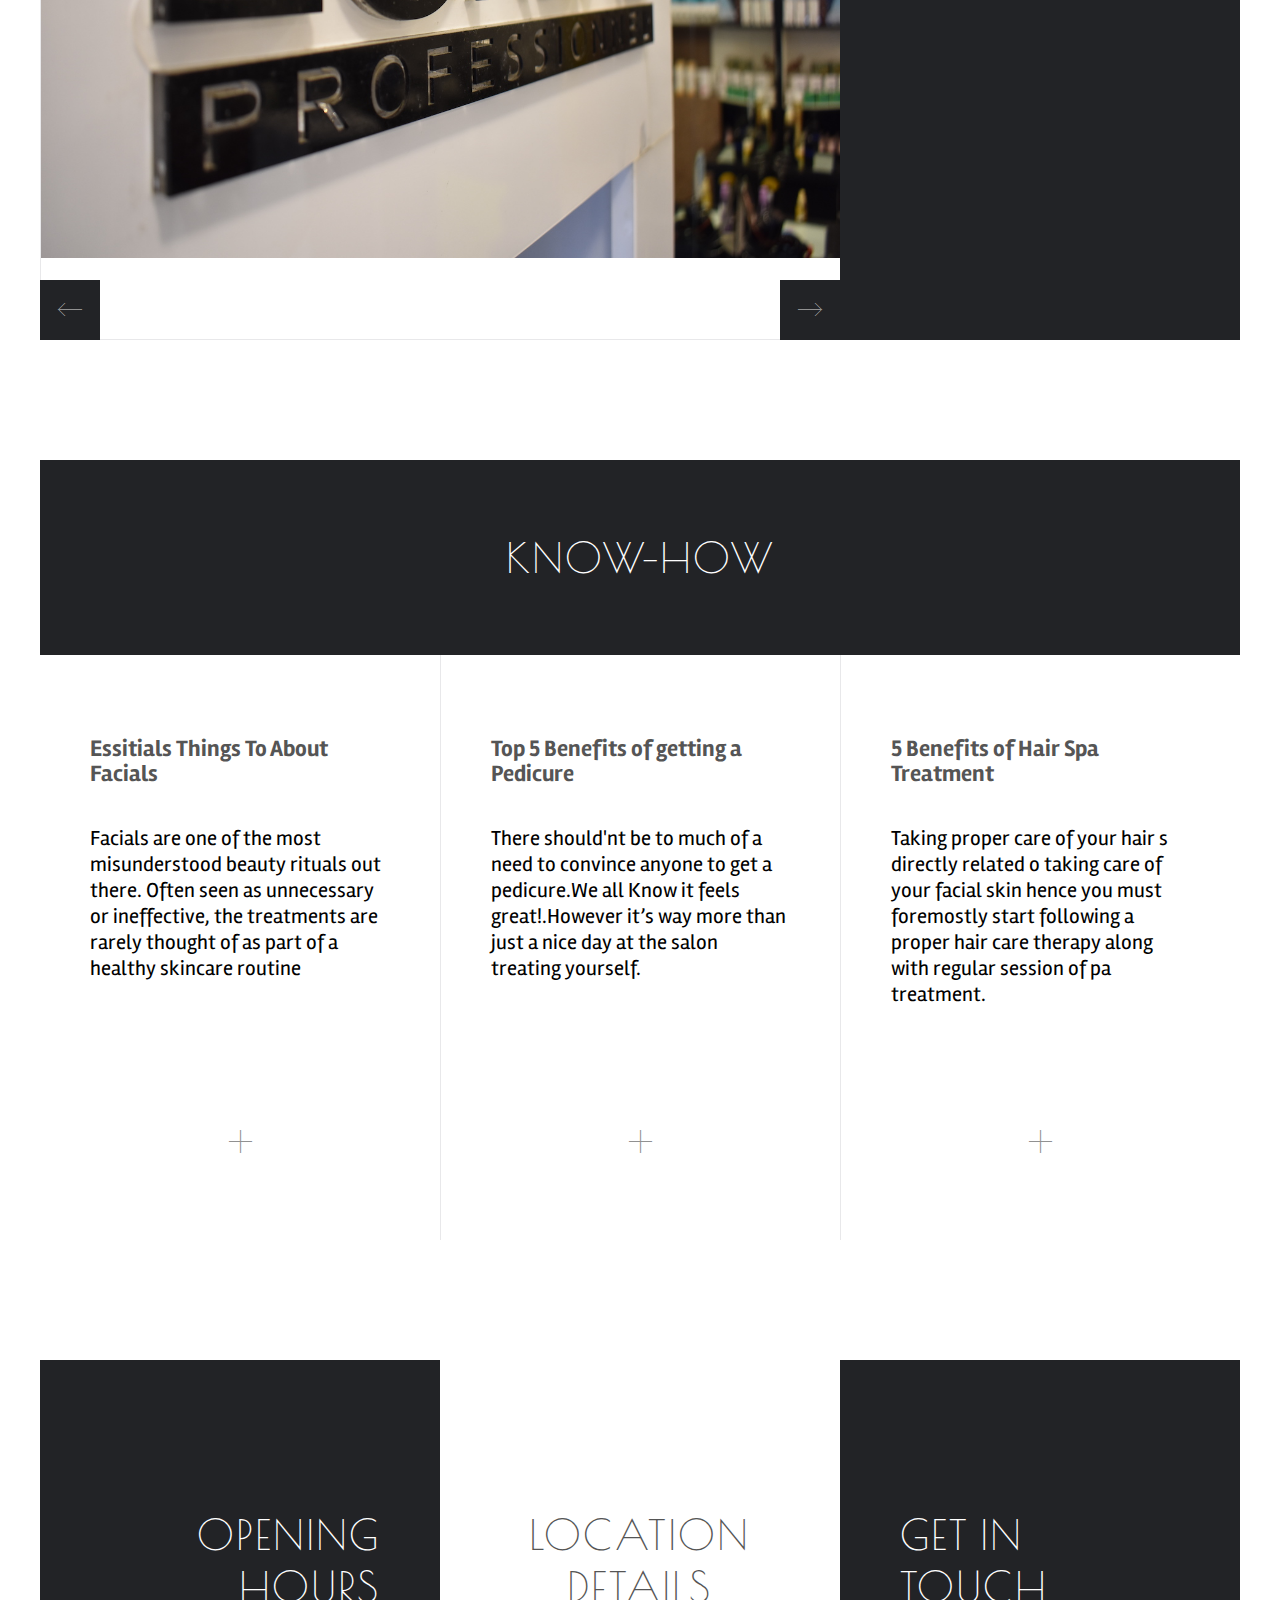
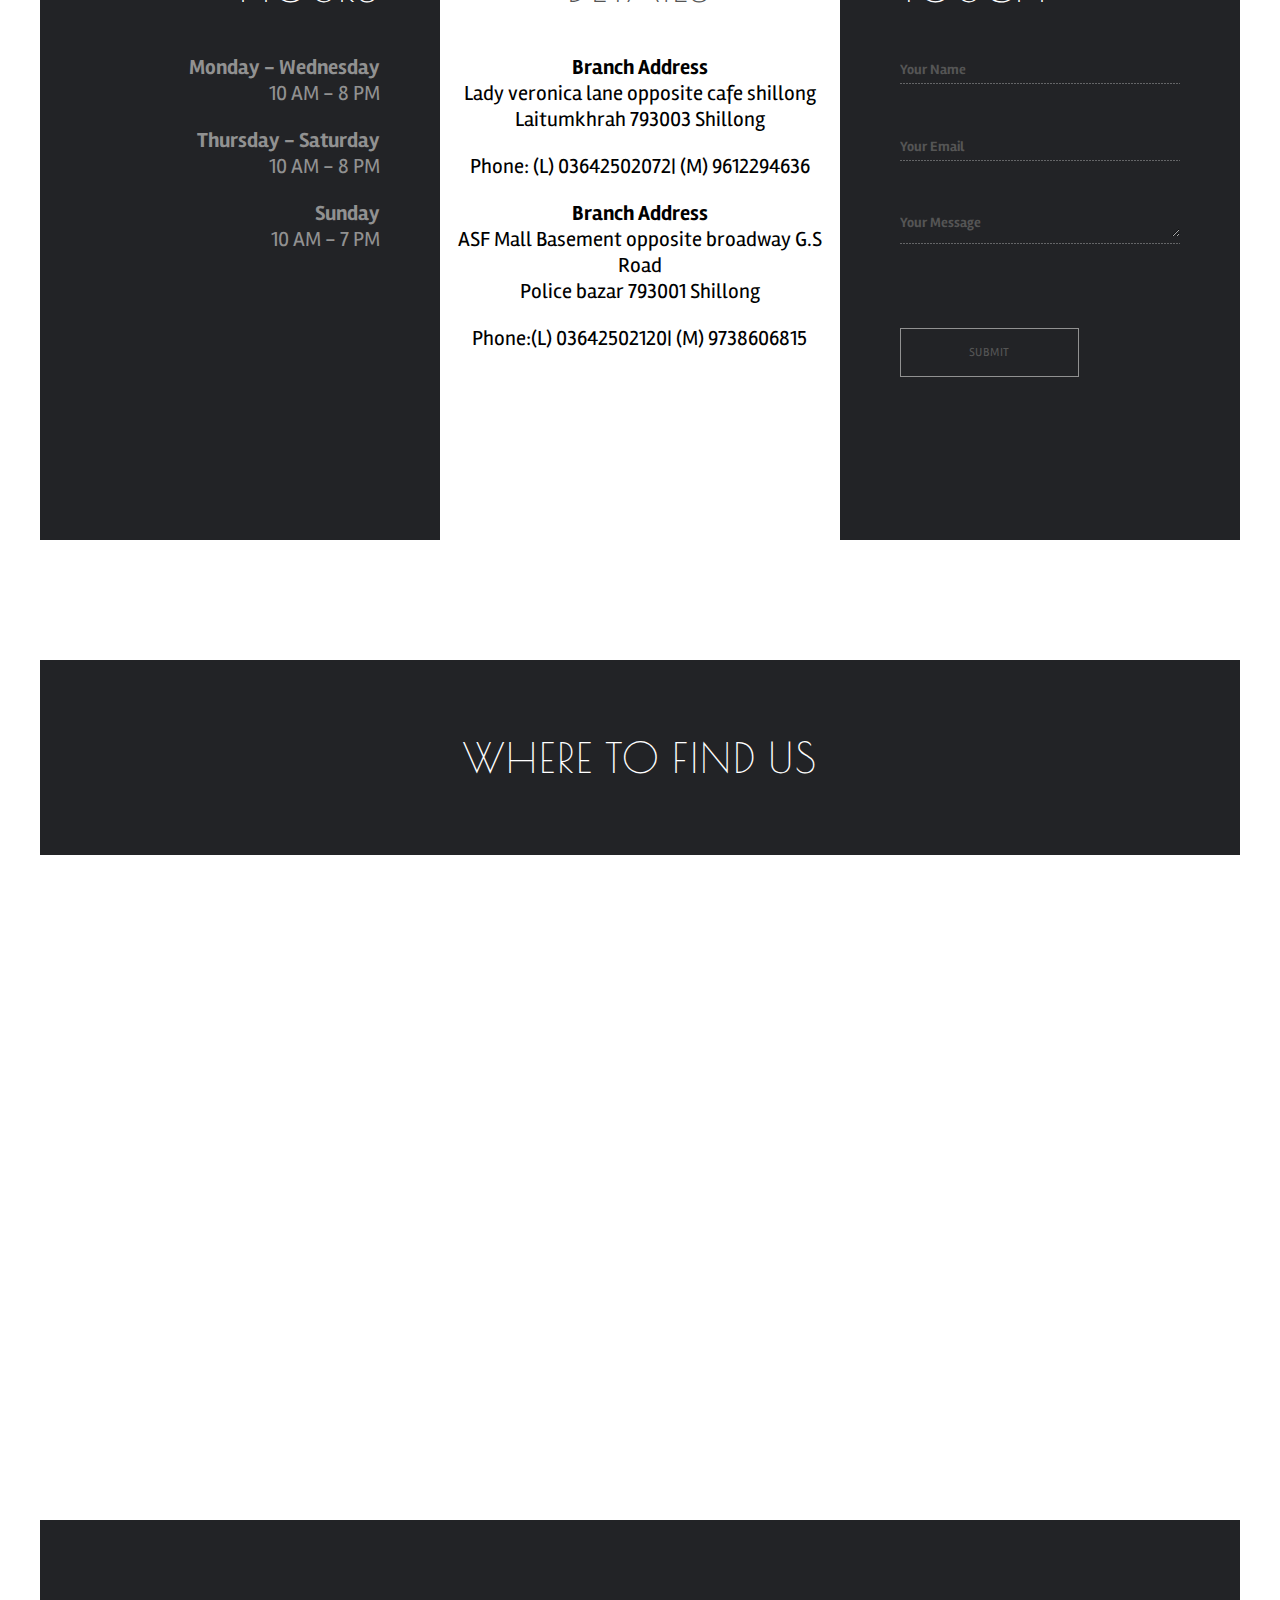
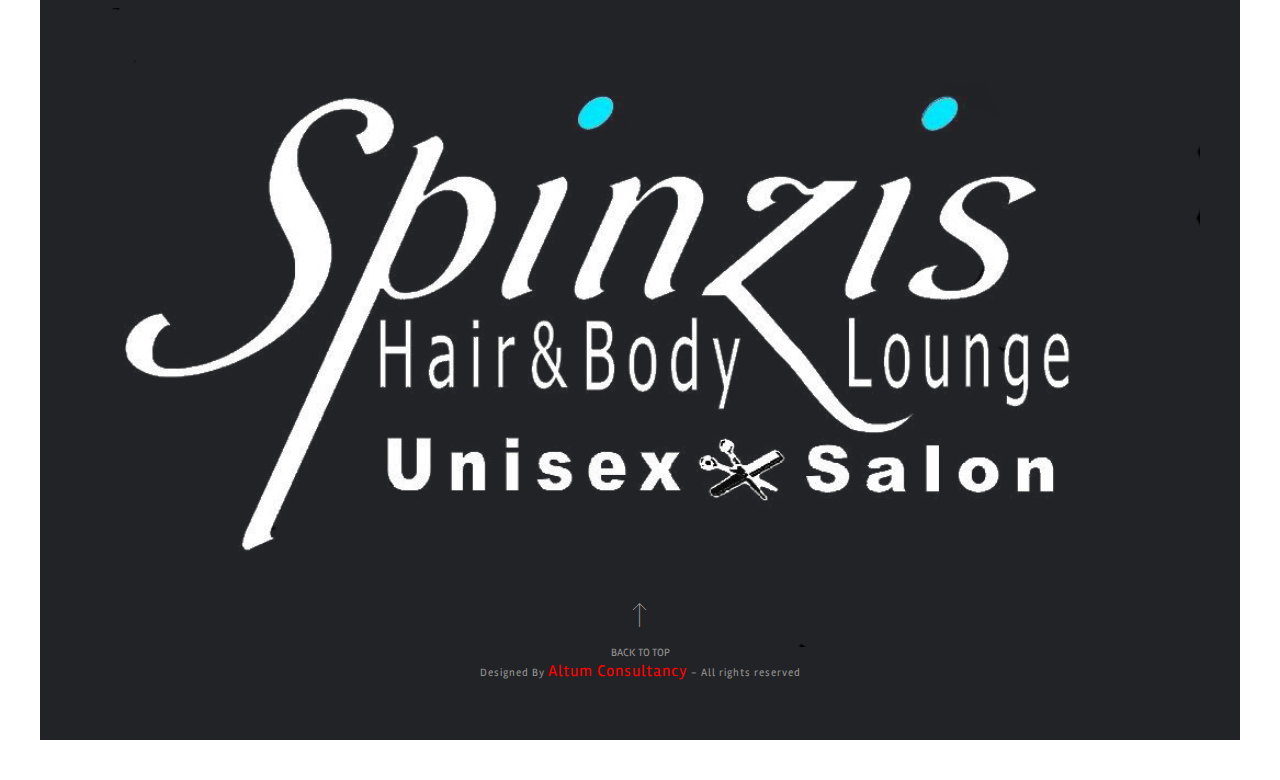
==== commit ac957495: "updated the font link to https" ====
--- a/index.html
+++ b/index.html
@@ -8,7 +8,7 @@
 		<meta name="description" content="">
 		<meta name="viewport" content="width=device-width, minimum-scale=1.0, maximum-scale=1.0, user-scalable=no">
 		<!-- Place favicon.ico and apple-touch-icon.png in the root directory -->
-		<link href='http://fonts.googleapis.com/css?family=Rambla:400,700,400italic,700italic%7CLato:400,700%7CPoiret+One%7CTenor+Sans%7CJosefin+Sans:400,600,600italic%7CArizonia' rel='stylesheet' type='text/css'>
+		<link href='https://fonts.googleapis.com/css?family=Rambla:400,700,400italic,700italic%7CLato:400,700%7CPoiret+One%7CTenor+Sans%7CJosefin+Sans:400,600,600italic%7CArizonia' rel='stylesheet' type='text/css'>
 
 		<link rel="stylesheet" href="css/normalize.css">
 		<link rel="stylesheet" href="css/salon-font.css">
